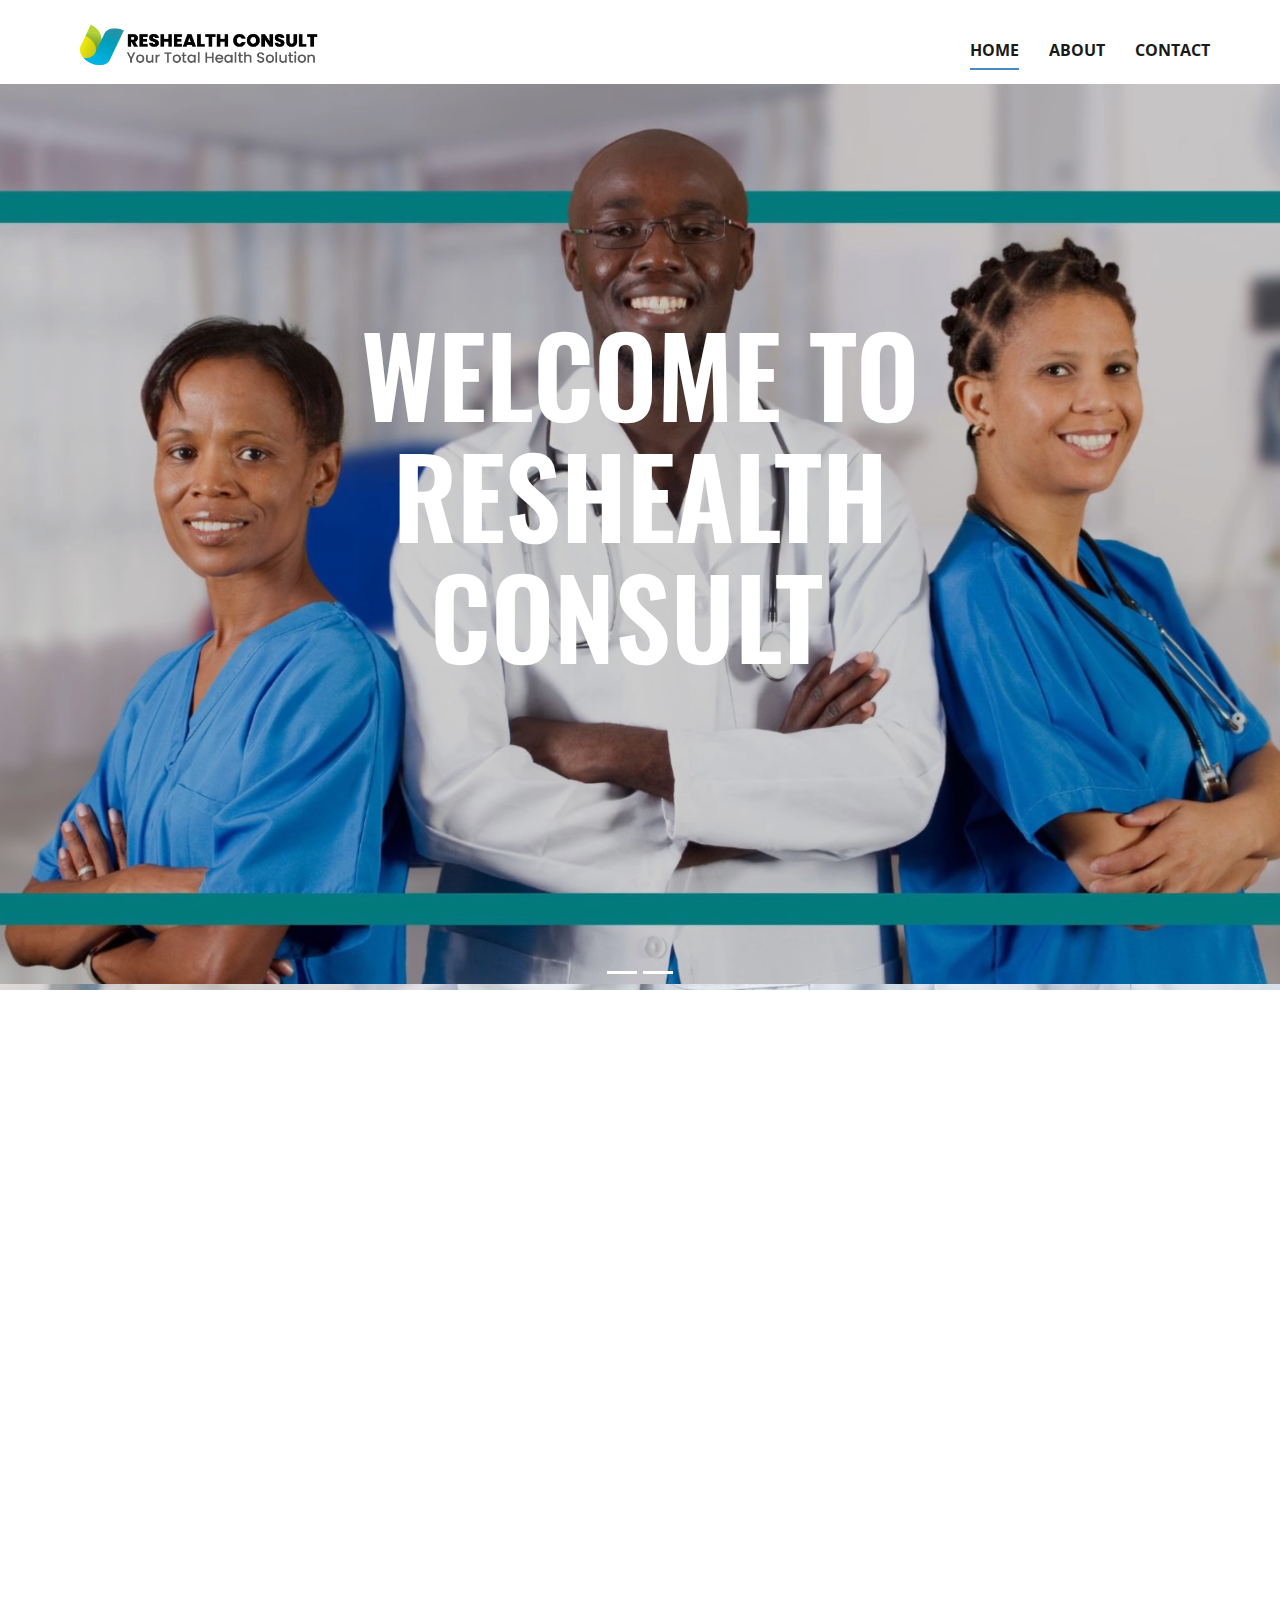
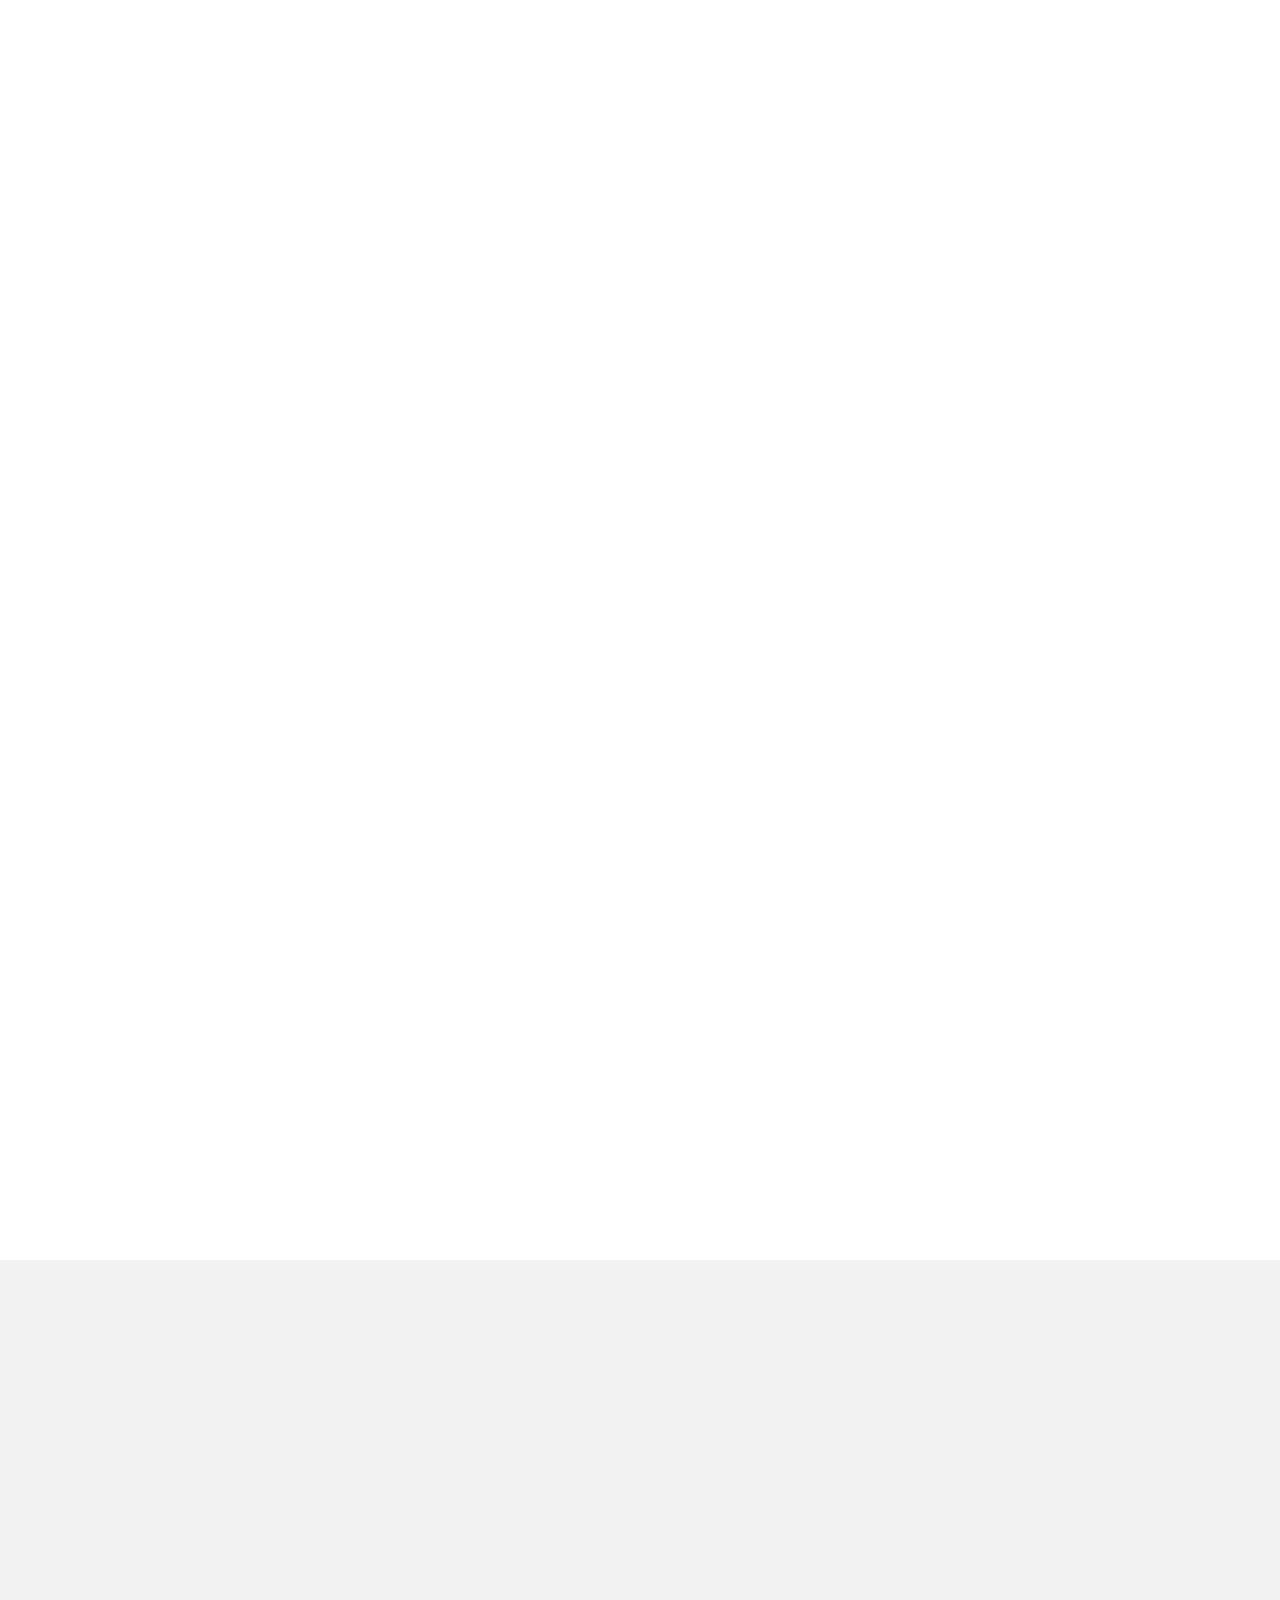
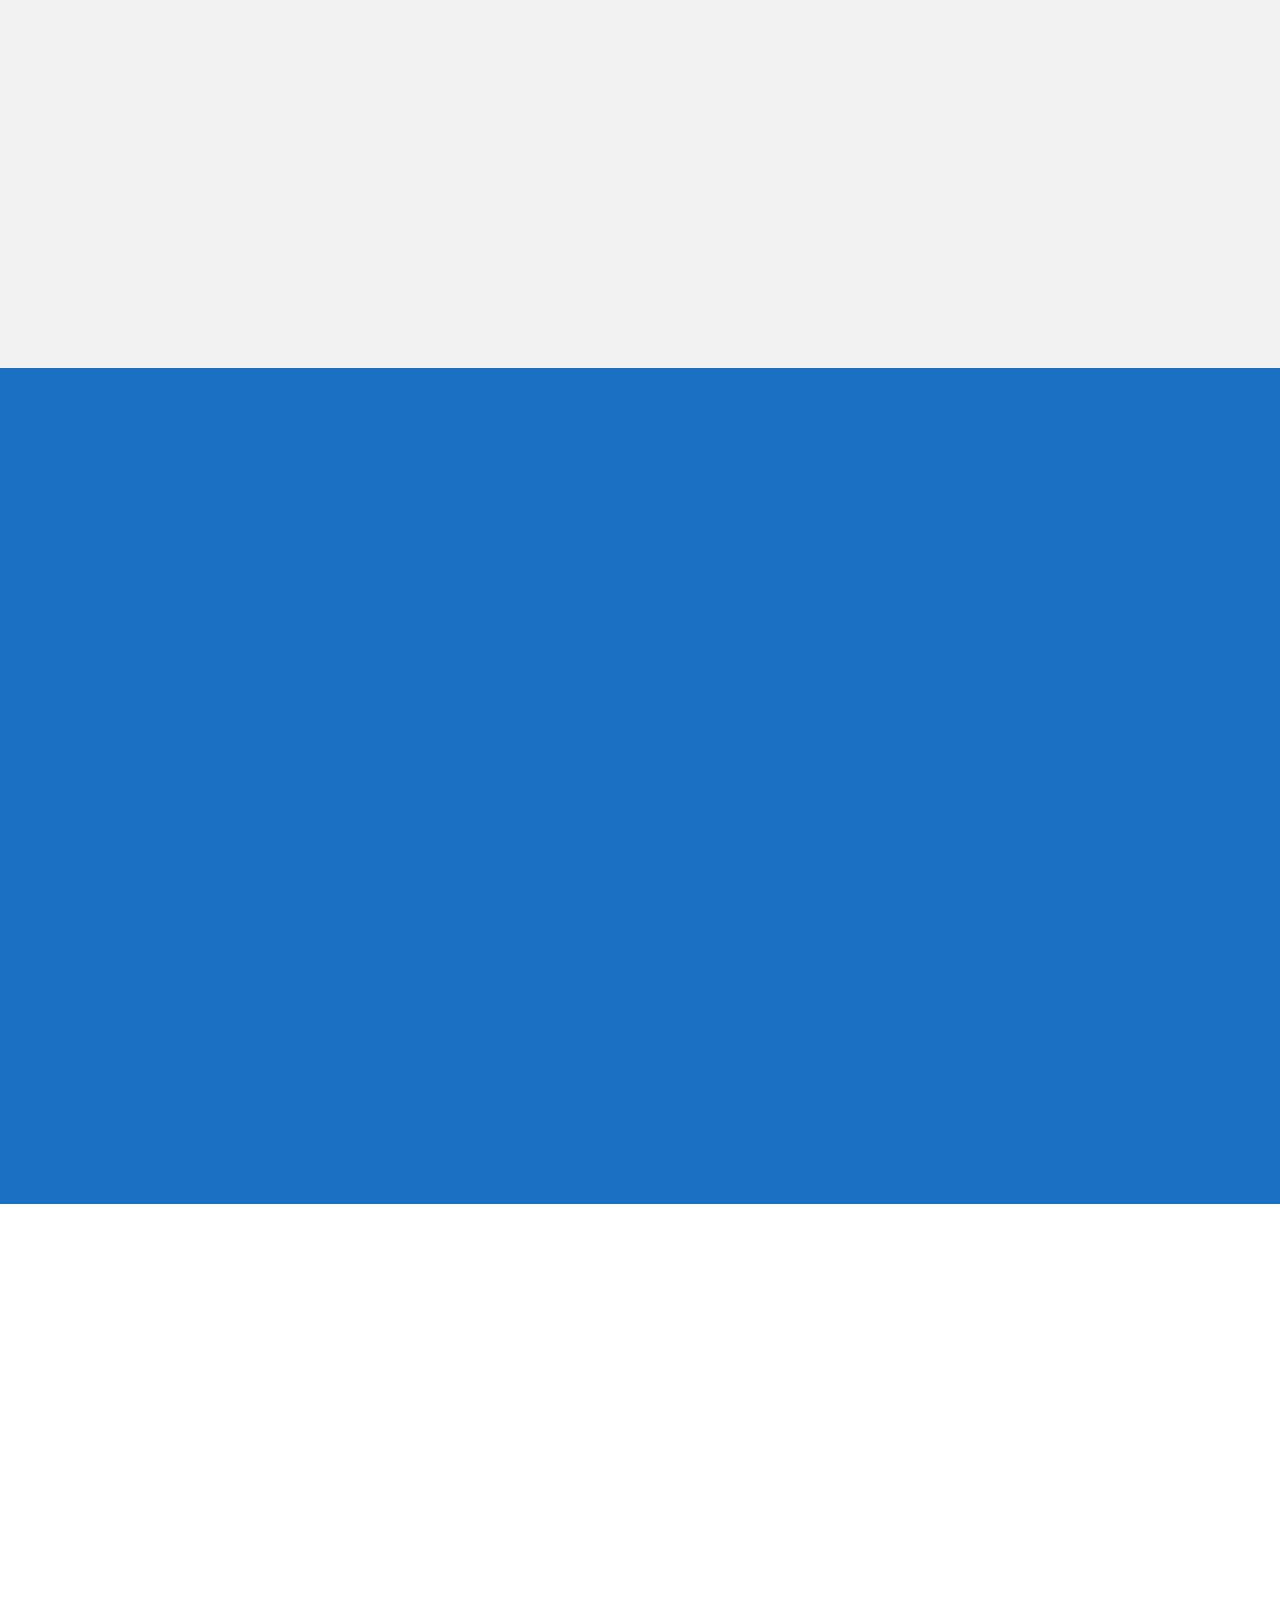
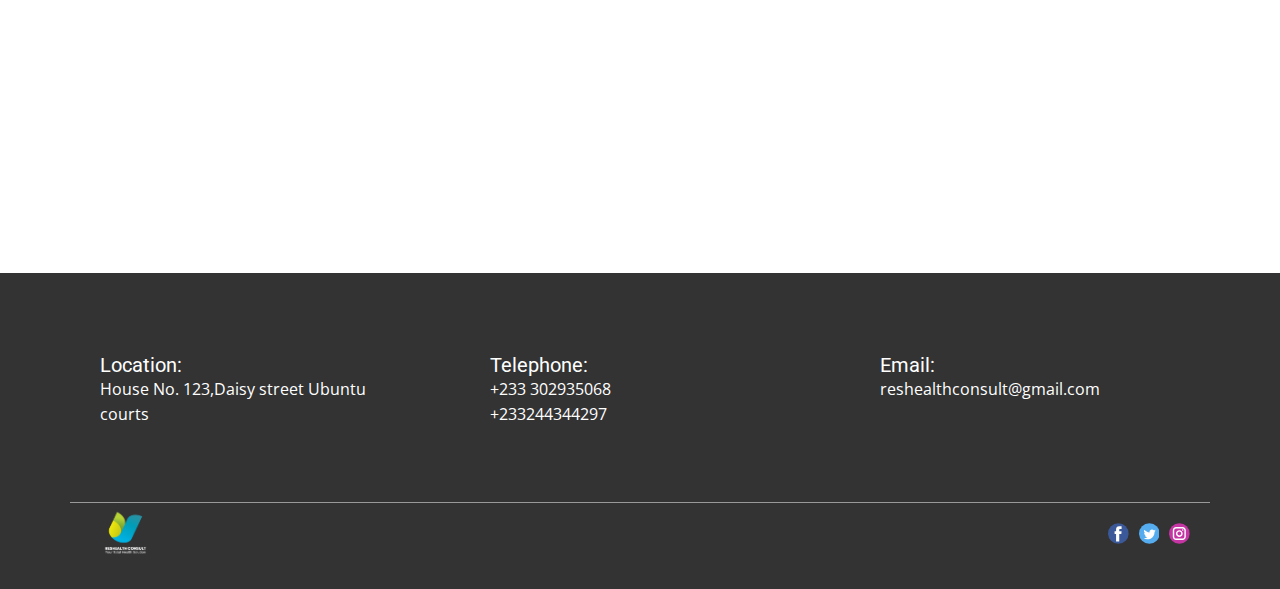
==== index.html @ 2d8e3794 "Firstload" ====
<!DOCTYPE html>
<html style="font-size: 16px;" lang="en"><head>
    <meta name="viewport" content="width=device-width, initial-scale=1.0">
    <meta charset="utf-8">
    <meta name="keywords" content="welcome to reshealth consult, your total health solution, ​Raison d&amp;apos;​être, About Us">
    <meta name="description" content="">
    <title>Home</title>
    <link rel="stylesheet" href="nicepage.css" media="screen">
<link rel="stylesheet" href="Home.css" media="screen">
    <script class="u-script" type="text/javascript" src="jquery.js" defer=""></script>
    <script class="u-script" type="text/javascript" src="nicepage.js" defer=""></script>
    <meta name="generator" content="Nicepage 4.14.1, nicepage.com">
    <link id="u-theme-google-font" rel="stylesheet" href="https://fonts.googleapis.com/css?family=Roboto:100,100i,300,300i,400,400i,500,500i,700,700i,900,900i|Open+Sans:300,300i,400,400i,500,500i,600,600i,700,700i,800,800i">
    <link id="u-page-google-font" rel="stylesheet" href="https://fonts.googleapis.com/css?family=Oswald:200,300,400,500,600,700|Open+Sans:300,300i,400,400i,500,500i,600,600i,700,700i,800,800i|Poppins:100,100i,200,200i,300,300i,400,400i,500,500i,600,600i,700,700i,800,800i,900,900i">
    
    
    
    
    
    
    
    <script type="application/ld+json">{
		"@context": "http://schema.org",
		"@type": "Organization",
		"name": "Site10",
		"logo": "images/ReshealthconsultLogo-07.png",
		"sameAs": [
				"Home.html",
				"Home.html",
				"Home.html"
		]
}</script>
    <meta name="theme-color" content="#478ac9">
    <meta property="og:title" content="Home">
    <meta property="og:description" content="">
    <meta property="og:type" content="website">
  </head>
  <body data-home-page="Home.html" data-home-page-title="Home" class="u-body u-xl-mode" data-lang="en"><header class="u-clearfix u-header u-sticky u-sticky-aec9 u-white u-header" id="sec-15ac"><div class="u-clearfix u-sheet u-sheet-1">
        <a href="Home.html" data-page-id="179966898" class="u-image u-logo u-image-1" title="Home" data-image-width="1773" data-image-height="438">
          <img src="images/ReshealthconsultLogo-07.png" class="u-logo-image u-logo-image-1">
        </a>
        <nav class="u-menu u-menu-one-level u-offcanvas u-menu-1">
          <div class="menu-collapse" style="font-size: 1rem; letter-spacing: 0px; font-weight: 700; text-transform: uppercase;">
            <a class="u-button-style u-custom-active-border-color u-custom-active-color u-custom-border u-custom-border-color u-custom-borders u-custom-hover-border-color u-custom-hover-color u-custom-left-right-menu-spacing u-custom-padding-bottom u-custom-text-active-color u-custom-text-color u-custom-text-decoration u-custom-text-hover-color u-custom-top-bottom-menu-spacing u-nav-link u-text-active-palette-1-base u-text-hover-palette-2-base" href="#">
              <svg class="u-svg-link" viewBox="0 0 24 24"><use xmlns:xlink="http://www.w3.org/1999/xlink" xlink:href="#menu-hamburger"></use></svg>
              <svg class="u-svg-content" version="1.1" id="menu-hamburger" viewBox="0 0 16 16" x="0px" y="0px" xmlns:xlink="http://www.w3.org/1999/xlink" xmlns="http://www.w3.org/2000/svg"><g><rect y="1" width="16" height="2"></rect><rect y="7" width="16" height="2"></rect><rect y="13" width="16" height="2"></rect>
</g></svg>
            </a>
          </div>
          <div class="u-nav-container">
            <ul class="u-nav u-spacing-30 u-unstyled u-nav-1"><li class="u-nav-item"><a class="u-border-2 u-border-active-palette-1-base u-border-hover-palette-1-light-1 u-border-no-left u-border-no-right u-border-no-top u-button-style u-nav-link u-text-active-grey-90 u-text-grey-90 u-text-hover-grey-90" href="Home.html" style="padding: 10px 0px;">Home</a>
</li><li class="u-nav-item"><a class="u-border-2 u-border-active-palette-1-base u-border-hover-palette-1-light-1 u-border-no-left u-border-no-right u-border-no-top u-button-style u-nav-link u-text-active-grey-90 u-text-grey-90 u-text-hover-grey-90" href="About.html" style="padding: 10px 0px;">About</a>
</li><li class="u-nav-item"><a class="u-border-2 u-border-active-palette-1-base u-border-hover-palette-1-light-1 u-border-no-left u-border-no-right u-border-no-top u-button-style u-nav-link u-text-active-grey-90 u-text-grey-90 u-text-hover-grey-90" href="Contact.html" style="padding: 10px 0px;">Contact</a>
</li></ul>
          </div>
          <div class="u-nav-container-collapse">
            <div class="u-black u-container-style u-inner-container-layout u-opacity u-opacity-95 u-sidenav">
              <div class="u-inner-container-layout u-sidenav-overflow">
                <div class="u-menu-close"></div>
                <ul class="u-align-center u-nav u-popupmenu-items u-unstyled u-nav-2"><li class="u-nav-item"><a class="u-button-style u-nav-link" href="Home.html">Home</a>
</li><li class="u-nav-item"><a class="u-button-style u-nav-link" href="About.html">About</a>
</li><li class="u-nav-item"><a class="u-button-style u-nav-link" href="Contact.html">Contact</a>
</li></ul>
              </div>
            </div>
            <div class="u-black u-menu-overlay u-opacity u-opacity-70"></div>
          </div>
        </nav>
      </div></header>
    <section class="u-carousel u-carousel-bottom u-slide u-block-4cb2-1" id="carousel_b4b0" data-interval="3000" data-u-ride="carousel" data-pause="false">
      <ol class="u-absolute-hcenter u-carousel-indicators u-block-4cb2-2">
        <li data-u-target="#carousel_b4b0" data-u-slide-to="0" class="u-active u-white"></li>
        <li data-u-target="#carousel_b4b0" class="u-white" data-u-slide-to="1"></li>
      </ol>
      <div class="u-carousel-inner" role="listbox">
        <div class="u-active u-align-right u-carousel-item u-clearfix u-shading u-uploaded-video u-video u-section-1-1">
          <div class="u-background-video u-expanded" style="filter: brightness(0.8);">
            <div class="embed-responsive">
              <video class="embed-responsive-item" data-autoplay="1" loop="" muted="" autoplay="autoplay" playsinline="">
                <source src="files/Untitleddesign11.mp4" type="video/mp4">
                <p>Your browser does not support HTML5 video.</p>
              </video>
            </div>
          </div>
          <div class="u-clearfix u-sheet u-sheet-1">
            <h1 class="u-align-center u-color-scheme-u10 u-color-style-multicolor-1 u-text u-title u-text-1">welcome to reshealth consult&nbsp;</h1>
          </div>
        </div>
        <div class="u-align-right u-carousel-item u-clearfix u-shading u-uploaded-video u-video u-section-1-2">
          <div class="u-background-video u-expanded" style="filter: brightness(0.8);">
            <div class="embed-responsive">
              <video class="embed-responsive-item" data-autoplay="1" loop="" muted="" autoplay="autoplay" playsinline="">
                <source src="files/Untitleddesign10.mp4" type="video/mp4">
                <p>Your browser does not support HTML5 video.</p>
              </video>
            </div>
          </div>
          <div class="u-clearfix u-sheet u-sheet-1">
            <h1 class="u-align-center u-color-scheme-u10 u-color-style-multicolor-1 u-text u-title u-text-1">your total health solution</h1>
          </div>
        </div>
      </div>
      <a class="u-absolute-vcenter u-carousel-control u-carousel-control-prev u-hidden u-text-body-alt-color u-block-4cb2-3" href="#carousel_b4b0" role="button" data-u-slide="prev">
        <span aria-hidden="true">
          <svg viewBox="0 0 477.175 477.175"><path d="M145.188,238.575l215.5-215.5c5.3-5.3,5.3-13.8,0-19.1s-13.8-5.3-19.1,0l-225.1,225.1c-5.3,5.3-5.3,13.8,0,19.1l225.1,225
                    c2.6,2.6,6.1,4,9.5,4s6.9-1.3,9.5-4c5.3-5.3,5.3-13.8,0-19.1L145.188,238.575z"></path></svg>
        </span>
        <span class="sr-only">Previous</span>
      </a>
      <a class="u-absolute-vcenter u-carousel-control u-carousel-control-next u-hidden u-text-body-alt-color u-block-4cb2-4" href="#carousel_b4b0" role="button" data-u-slide="next">
        <span aria-hidden="true">
          <svg viewBox="0 0 477.175 477.175"><path d="M360.731,229.075l-225.1-225.1c-5.3-5.3-13.8-5.3-19.1,0s-5.3,13.8,0,19.1l215.5,215.5l-215.5,215.5
                    c-5.3,5.3-5.3,13.8,0,19.1c2.6,2.6,6.1,4,9.5,4c3.4,0,6.9-1.3,9.5-4l225.1-225.1C365.931,242.875,365.931,234.275,360.731,229.075z"></path></svg>
        </span>
        <span class="sr-only">Next</span>
      </a>
    </section>
    <section class="skrollable u-clearfix u-image u-parallax u-section-2" id="carousel_5f4a" data-image-width="1920" data-image-height="1080">
      <div class="u-clearfix u-sheet u-sheet-1">
        <div class="u-container-style u-group u-shape-rectangle u-white u-group-1" data-animation-name="customAnimationIn" data-animation-duration="1000">
          <div class="u-container-layout u-container-layout-1">
            <h2 class="u-align-left u-custom-font u-text u-text-custom-color-2 u-text-1" data-animation-name="customAnimationIn" data-animation-duration="1000">
              <span style="font-size: 3rem;">
                <span style="font-size: 3rem;">Raison d'<u></u>
                </span>
              </span>
              <span style="font-size: 3rem;">
                <a href="https://www.google.com/url?sa=t&amp;rct=j&amp;q=&amp;esrc=s&amp;source=web&amp;cd=&amp;ved=2ahUKEwiGm5-cxPr4AhU7_rsIHYk8CKgQFnoECAUQAQ&amp;url=https%3A%2F%2Fwww.the-conjugation.com%2Ffrench%2Fverb%2Fetre.php&amp;usg=AOvVaw2PIveRTk52gOVopDPskAxV" class="u-active-none u-border-none u-btn u-button-style u-hover-none u-none u-text-palette-1-base u-btn-1"></a>être
              </span>
            </h2>
            <p class="u-align-justify u-custom-font u-text u-text-2" data-animation-name="customAnimationIn" data-animation-duration="1000" data-animation-delay="500"> Most
companies often face challenges understanding the market and accessing
opportunities in Africa especially in the areas of culture, local laws,
regulatory policies, and politics among others. We understand your language and
we understand Africa.&nbsp;</p>
          </div>
        </div>
      </div>
    </section>
    <section class="u-clearfix u-white u-section-3" id="carousel_2388">
      <img class="u-expanded-width u-image u-image-default u-image-1" src="images/29.jpg" alt="" data-image-width="1920" data-image-height="1080" data-animation-name="customAnimationIn" data-animation-duration="1000" data-animation-delay="250">
      <h2 class="u-custom-font u-text u-text-custom-color-2 u-text-default u-text-1" data-animation-name="customAnimationIn" data-animation-duration="1000">About Us</h2>
      <div class="u-clearfix u-gutter-20 u-layout-wrap u-layout-wrap-1">
        <div class="u-layout">
          <div class="u-layout-row">
            <div class="u-align-justify u-container-style u-layout-cell u-size-30 u-layout-cell-1">
              <div class="u-container-layout u-container-layout-1">
                <p class="u-custom-font u-text u-text-default u-text-2" data-animation-name="customAnimationIn" data-animation-duration="1000"> The
founding members of ResHealth Consult bring with them a cumulative experience of
more than 30 years of working with multinational pharmaceutical and diagnostics
companies. The formation of the company was inspired by the increasing
opportunities in the healthcare sector in Africa, as evidenced by:</p>
              </div>
            </div>
            <div class="u-align-justify u-container-style u-layout-cell u-size-30 u-layout-cell-2">
              <div class="u-container-layout u-container-layout-2">
                <ul class="u-custom-font u-text u-text-default u-text-3" data-animation-name="customAnimationIn" data-animation-duration="1000" data-animation-delay="250">
                  <li>The rapidly
increasing population and disease burden.</li>
                  <li><!--[endif]-->The increasing
political commitment to improve access to healthcare.</li>
                  <li><!--[endif]-->The increasing
focus and commitment to doing business in a compliant way.</li>
                  <li><!--[endif]-->The major need
for improved Quality Assurance in the healthcare services value chain.</li>
                  <li><!--[endif]-->The increasing
middle class population
At
ResHealth</li>
                  <li><!--[endif]-->We have the
experience of working as marketing representatives, Country Managers and People
Managers.</li>
                  <li><!--[endif]-->We have
knowledge and understanding of the Healthcare market in Africa.</li>
                  <li><!--[endif]-->We have access
to major stakeholders and decision makers.</li>
                  <li><!--[endif]-->We understand
what you need to deliver a compliant and sustainable business.</li>
                </ul>
              </div>
            </div>
          </div>
        </div>
      </div>
    </section>
    <section class="u-clearfix u-grey-5 u-section-4" id="sec-29f4">
      <div class="u-clearfix u-sheet u-sheet-1">
        <div class="u-clearfix u-expanded-width u-layout-wrap u-layout-wrap-1">
          <div class="u-layout">
            <div class="u-layout-row">
              <div class="u-container-style u-layout-cell u-left-cell u-size-25 u-layout-cell-1">
                <div class="u-container-layout u-container-layout-1">
                  <h2 class="u-custom-font u-text u-text-palette-1-dark-1 u-text-1" data-animation-name="customAnimationIn" data-animation-duration="1000" data-animation-delay="750">
                    <span class="u-text-custom-color-2"><b>OUR COVERAGE</b>
                    </span>
                  </h2>
                  <p class="u-custom-font u-text u-text-2" data-animation-name="customAnimationIn" data-animation-duration="1000"> ResHealth has operations in:<br>1- Ghana<br>2- Nigeria<br>3- French
West Africa<br>with a vision to expand across Africa.
                  </p>
                </div>
              </div>
              <div class="u-container-style u-layout-cell u-right-cell u-size-35 u-layout-cell-2">
                <div class="u-container-layout u-container-layout-2">
                  <img src="images/MapChart_Map2.png" alt="" class="u-image u-image-contain u-image-default u-image-1" data-image-width="4800" data-image-height="4513" data-animation-name="customAnimationIn" data-animation-duration="1500" data-animation-delay="1500">
                  <img src="images/Africa-01.png" alt="" class="u-image u-image-contain u-image-default u-image-2" data-image-width="953" data-image-height="2481" data-animation-name="customAnimationIn" data-animation-duration="1000" data-animation-delay="750">
                </div>
              </div>
            </div>
          </div>
        </div>
      </div>
    </section>
    <section class="u-align-center u-clearfix u-custom-color-2 u-section-5" id="carousel_f160">
      <img class="u-expanded-width u-image u-image-default u-image-1" src="images/27.jpg" alt="" data-image-width="1920" data-image-height="1080" data-animation-name="customAnimationIn" data-animation-duration="1750" data-animation-direction="Right" data-animation-delay="500">
      <div class="u-list u-list-1">
        <div class="u-repeater u-repeater-1">
          <div class="u-container-style u-list-item u-opacity u-opacity-75 u-repeater-item u-white u-list-item-1" data-animation-name="flipIn" data-animation-duration="1000" data-animation-direction="X">
            <div class="u-container-layout u-similar-container u-valign-bottom-xl u-container-layout-1"><span class="u-custom-color-2 u-file-icon u-icon u-icon-circle u-text-white u-icon-1" data-animation-name="customAnimationIn" data-animation-duration="1500" data-animation-delay="500"><img src="images/4549449.png" alt=""></span>
              <div class="u-align-left-lg u-align-left-md u-align-left-sm u-align-left-xs u-container-style u-group u-group-1">
                <div class="u-container-layout u-valign-top u-container-layout-2">
                  <h4 class="u-custom-font u-text u-text-1"> Vision Statement<b></b>
                  </h4>
                  <ul class="u-text u-text-grey-90 u-text-2">
                    <li>Helping all people live a longer and healthy lives <i></i>
                    </li>
                  </ul><span class="u-icon u-icon-circle u-text-palette-3-base u-icon-2"><svg class="u-svg-link" preserveAspectRatio="xMidYMin slice" viewBox="0 0 268.832 268.832" style=""><use xmlns:xlink="http://www.w3.org/1999/xlink" xlink:href="#svg-bbb1"></use></svg><svg class="u-svg-content" viewBox="0 0 268.832 268.832" x="0px" y="0px" id="svg-bbb1" style="enable-background:new 0 0 268.832 268.832;"><g><path d="M265.171,125.577l-80-80c-4.881-4.881-12.797-4.881-17.678,0c-4.882,4.882-4.882,12.796,0,17.678l58.661,58.661H12.5   c-6.903,0-12.5,5.597-12.5,12.5c0,6.902,5.597,12.5,12.5,12.5h213.654l-58.659,58.661c-4.882,4.882-4.882,12.796,0,17.678   c2.44,2.439,5.64,3.661,8.839,3.661s6.398-1.222,8.839-3.661l79.998-80C270.053,138.373,270.053,130.459,265.171,125.577z"></path>
</g></svg></span>
                </div>
              </div>
            </div>
          </div>
          <div class="u-container-style u-list-item u-opacity u-opacity-75 u-repeater-item u-white u-list-item-2" data-animation-name="flipIn" data-animation-duration="1000" data-animation-direction="X">
            <div class="u-container-layout u-similar-container u-valign-bottom-xl u-container-layout-3"><span class="u-custom-color-2 u-file-icon u-icon u-icon-circle u-text-white u-icon-3" data-animation-name="customAnimationIn" data-animation-duration="1500" data-animation-delay="500"><img src="images/4406393.png" alt=""></span>
              <div class="u-align-left-lg u-align-left-md u-align-left-sm u-align-left-xs u-container-style u-group u-video-cover u-group-2">
                <div class="u-container-layout u-valign-top u-container-layout-4">
                  <h4 class="u-custom-font u-text u-text-default u-text-3"> Mission Statement</h4>
                  <ul class="u-text u-text-default u-text-grey-90 u-text-4">
                    <li><i>We work to build partnerships to deliver compliant
world-class healthcare solutions<span style="font-style: normal;"></span></i>
                    </li>
                  </ul><span class="u-icon u-icon-circle u-text-palette-3-base u-icon-4"><svg class="u-svg-link" preserveAspectRatio="xMidYMin slice" viewBox="0 0 268.832 268.832" style=""><use xmlns:xlink="http://www.w3.org/1999/xlink" xlink:href="#svg-44f1"></use></svg><svg class="u-svg-content" viewBox="0 0 268.832 268.832" x="0px" y="0px" id="svg-44f1" style="enable-background:new 0 0 268.832 268.832;"><g><path d="M265.171,125.577l-80-80c-4.881-4.881-12.797-4.881-17.678,0c-4.882,4.882-4.882,12.796,0,17.678l58.661,58.661H12.5   c-6.903,0-12.5,5.597-12.5,12.5c0,6.902,5.597,12.5,12.5,12.5h213.654l-58.659,58.661c-4.882,4.882-4.882,12.796,0,17.678   c2.44,2.439,5.64,3.661,8.839,3.661s6.398-1.222,8.839-3.661l79.998-80C270.053,138.373,270.053,130.459,265.171,125.577z"></path>
</g></svg></span>
                </div>
              </div>
            </div>
          </div>
          <div class="u-container-style u-list-item u-opacity u-opacity-75 u-repeater-item u-white u-list-item-3" data-animation-name="flipIn" data-animation-duration="1000" data-animation-direction="X">
            <div class="u-container-layout u-similar-container u-valign-bottom-xl u-container-layout-5"><span class="u-custom-color-2 u-file-icon u-icon u-icon-circle u-text-white u-icon-5" data-animation-name="customAnimationIn" data-animation-duration="1500" data-animation-delay="500"><img src="images/1720441.png" alt=""></span>
              <div class="u-align-left-lg u-align-left-md u-align-left-sm u-align-left-xs u-container-style u-group u-video-cover u-group-3">
                <div class="u-container-layout u-valign-top u-container-layout-6">
                  <h4 class="u-custom-font u-text u-text-default u-text-5">Core Values</h4>
                  <ul class="u-text u-text-default u-text-grey-90 u-text-6">
                    <li> Patient centric&nbsp;</li>
                    <li><!--[endif]-->Integrity&nbsp;</li>
                    <li><!--[endif]-->Excellence
Passion</li>
                  </ul><span class="u-icon u-icon-circle u-text-palette-3-base u-icon-6"><svg class="u-svg-link" preserveAspectRatio="xMidYMin slice" viewBox="0 0 268.832 268.832" style=""><use xmlns:xlink="http://www.w3.org/1999/xlink" xlink:href="#svg-af36"></use></svg><svg class="u-svg-content" viewBox="0 0 268.832 268.832" x="0px" y="0px" id="svg-af36" style="enable-background:new 0 0 268.832 268.832;"><g><path d="M265.171,125.577l-80-80c-4.881-4.881-12.797-4.881-17.678,0c-4.882,4.882-4.882,12.796,0,17.678l58.661,58.661H12.5   c-6.903,0-12.5,5.597-12.5,12.5c0,6.902,5.597,12.5,12.5,12.5h213.654l-58.659,58.661c-4.882,4.882-4.882,12.796,0,17.678   c2.44,2.439,5.64,3.661,8.839,3.661s6.398-1.222,8.839-3.661l79.998-80C270.053,138.373,270.053,130.459,265.171,125.577z"></path>
</g></svg></span>
                </div>
              </div>
            </div>
          </div>
        </div>
      </div>
      <h1 class="u-align-center u-custom-font u-text u-text-default u-title u-text-7" data-animation-name="pulse" data-animation-duration="1000" data-animation-direction=""><b>OUR
PURPOSE</b>
      </h1>
    </section>
    <section class="u-align-center u-clearfix u-section-6" id="sec-6058">
      <div class="u-clearfix u-sheet u-valign-middle u-sheet-1">
        <div class="u-clearfix u-expanded-width u-layout-wrap u-layout-wrap-1">
          <div class="u-gutter-0 u-layout">
            <div class="u-layout-row">
              <div class="u-align-left u-container-style u-layout-cell u-left-cell u-size-30 u-layout-cell-1" data-animation-name="bounceIn" data-animation-duration="1000" data-animation-direction="" data-animation-delay="250">
                <div class="u-container-layout u-container-layout-1">
                  <h2 class="u-text u-text-grey-70 u-text-1">Contact us</h2>
                  <p class="u-text u-text-grey-50 u-text-2"> Location: House No. 123,Daisy street Ubuntu courts<br>
                    <br>Tel: +233 302935068<br>&nbsp; &nbsp; &nbsp; &nbsp; +233244344297&nbsp;<br>
                    <br>We are opened from Monday to Saturday<br>Mon – Fri: 9:00 am – 8:00 pm,<br>Sat – Sun: 9:00 am – 10 pm<br>
                    <br>
                    <a href="#" target="_blank"></a>Email: reshealthconsult@gmail.com
                  </p>
                  <div class="u-social-icons u-spacing-20 u-social-icons-1">
                    <a class="u-social-url" target="_blank" href="Home.html" title="Home"><span class="u-icon u-icon-circle u-social-facebook u-social-icon u-text-custom-color-2 u-icon-1">
                    <svg class="u-svg-link" preserveAspectRatio="xMidYMin slice" viewBox="0 0 112 112" style=""><use xmlns:xlink="http://www.w3.org/1999/xlink" xlink:href="#svg-50ee"></use></svg>
                    <svg xmlns="http://www.w3.org/2000/svg" xmlns:xlink="http://www.w3.org/1999/xlink" version="1.1" xml:space="preserve" class="u-svg-content" viewBox="0 0 112 112" x="0px" y="0px" id="svg-50ee"><path d="M75.5,28.8H65.4c-1.5,0-4,0.9-4,4.3v9.4h13.9l-1.5,15.8H61.4v45.1H42.8V58.3h-8.8V42.4h8.8V32.2 c0-7.4,3.4-18.8,18.8-18.8h13.8v15.4H75.5z"></path></svg>
                  </span>
                    </a>
                    <a class="u-social-url" target="_blank" href="Home.html" title="Home"><span class="u-icon u-icon-circle u-social-icon u-social-twitter u-text-custom-color-2 u-icon-2">
                    <svg class="u-svg-link" preserveAspectRatio="xMidYMin slice" viewBox="0 0 112 112" style=""><use xmlns:xlink="http://www.w3.org/1999/xlink" xlink:href="#svg-d346"></use></svg>
                    <svg xmlns="http://www.w3.org/2000/svg" xmlns:xlink="http://www.w3.org/1999/xlink" version="1.1" xml:space="preserve" class="u-svg-content" viewBox="0 0 112 112" x="0px" y="0px" id="svg-d346"><path d="M92.2,38.2c0,0.8,0,1.6,0,2.3c0,24.3-18.6,52.4-52.6,52.4c-10.6,0.1-20.2-2.9-28.5-8.2 c1.4,0.2,2.9,0.2,4.4,0.2c8.7,0,16.7-2.9,23-7.9c-8.1-0.2-14.9-5.5-17.3-12.8c1.1,0.2,2.4,0.2,3.4,0.2c1.6,0,3.3-0.2,4.8-0.7 c-8.4-1.6-14.9-9.2-14.9-18c0-0.2,0-0.2,0-0.2c2.5,1.4,5.4,2.2,8.4,2.3c-5-3.3-8.3-8.9-8.3-15.4c0-3.4,1-6.5,2.5-9.2 c9.1,11.1,22.7,18.5,38,19.2c-0.2-1.4-0.4-2.8-0.4-4.3c0.1-10,8.3-18.2,18.5-18.2c5.4,0,10.1,2.2,13.5,5.7c4.3-0.8,8.1-2.3,11.7-4.5 c-1.4,4.3-4.3,7.9-8.1,10.1c3.7-0.4,7.3-1.4,10.6-2.9C98.9,32.3,95.7,35.5,92.2,38.2z"></path></svg>
                  </span>
                    </a>
                    <a class="u-social-url" target="_blank" href="Home.html" title="Home"><span class="u-icon u-icon-circle u-social-icon u-social-instagram u-text-custom-color-2 u-icon-3">
                    <svg class="u-svg-link" preserveAspectRatio="xMidYMin slice" viewBox="0 0 112 112" style=""><use xmlns:xlink="http://www.w3.org/1999/xlink" xlink:href="#svg-dd2a"></use></svg>
                    <svg xmlns="http://www.w3.org/2000/svg" xmlns:xlink="http://www.w3.org/1999/xlink" version="1.1" xml:space="preserve" class="u-svg-content" viewBox="0 0 112 112" x="0px" y="0px" id="svg-dd2a"><path d="M55.9,32.9c-12.8,0-23.2,10.4-23.2,23.2s10.4,23.2,23.2,23.2s23.2-10.4,23.2-23.2S68.7,32.9,55.9,32.9z M55.9,69.4c-7.4,0-13.3-6-13.3-13.3c-0.1-7.4,6-13.3,13.3-13.3s13.3,6,13.3,13.3C69.3,63.5,63.3,69.4,55.9,69.4z"></path><path d="M79.7,26.8c-3,0-5.4,2.5-5.4,5.4s2.5,5.4,5.4,5.4c3,0,5.4-2.5,5.4-5.4S82.7,26.8,79.7,26.8z"></path><path d="M78.2,11H33.5C21,11,10.8,21.3,10.8,33.7v44.7c0,12.6,10.2,22.8,22.7,22.8h44.7c12.6,0,22.7-10.2,22.7-22.7 V33.7C100.8,21.1,90.6,11,78.2,11z M91,78.4c0,7.1-5.8,12.8-12.8,12.8H33.5c-7.1,0-12.8-5.8-12.8-12.8V33.7 c0-7.1,5.8-12.8,12.8-12.8h44.7c7.1,0,12.8,5.8,12.8,12.8V78.4z"></path></svg>
                  </span>
                    </a>
                  </div>
                </div>
              </div>
              <div class="u-align-left u-container-style u-layout-cell u-right-cell u-size-30 u-layout-cell-2" data-animation-name="customAnimationIn" data-animation-duration="1000" data-animation-direction="" data-animation-delay="500">
                <div class="u-container-layout u-valign-middle u-container-layout-2">
                  <div class="u-form u-form-1">
                    <form action="scripts/form-6058.php" method="POST" class="u-clearfix u-form-spacing-24 u-form-vertical u-inner-form" style="padding: 24px;" source="customphp" name="form">
                      <div class="u-form-group u-form-name u-label-none">
                        <label for="name-3b9a" class="u-label">Name</label>
                        <input type="text" placeholder="Enter your Name" id="name-3b9a" name="name" class="u-border-2 u-border-black u-border-no-left u-border-no-right u-border-no-top u-input u-input-rectangle u-input-1" required="">
                      </div>
                      <div class="u-form-email u-form-group u-label-none">
                        <label for="email-3b9a" class="u-label">Email</label>
                        <input type="email" placeholder="Enter a valid email address" id="email-3b9a" name="email" class="u-border-2 u-border-black u-border-no-left u-border-no-right u-border-no-top u-input u-input-rectangle u-input-2" required="">
                      </div>
                      <div class="u-form-group u-form-message u-label-none">
                        <label for="message-3b9a" class="u-label">Message</label>
                        <textarea placeholder="Enter your message" rows="4" cols="50" id="message-3b9a" name="message" class="u-border-2 u-border-black u-border-no-left u-border-no-right u-border-no-top u-input u-input-rectangle u-input-3" required=""></textarea>
                      </div>
                      <div class="u-align-left u-form-group u-form-submit">
                        <a href="#" class="u-border-2 u-border-grey-dark-1 u-btn u-btn-rectangle u-btn-submit u-button-style u-none u-btn-1">Submit</a>
                        <input type="submit" value="submit" class="u-form-control-hidden">
                      </div>
                      <div class="u-form-send-message u-form-send-success"> Thank you! Your message has been sent. </div>
                      <div class="u-form-send-error u-form-send-message"> Unable to send your message. Please fix errors then try again. </div>
                      <input type="hidden" value="" name="recaptchaResponse">
                    </form>
                  </div>
                </div>
              </div>
            </div>
          </div>
        </div>
      </div>
    </section>
    
    
    <footer class="u-clearfix u-footer u-grey-80" id="sec-5fe0"><div class="u-clearfix u-sheet u-sheet-1">
        <div class="u-clearfix u-expanded-width u-gutter-30 u-layout-wrap u-layout-wrap-1">
          <div class="u-gutter-0 u-layout">
            <div class="u-layout-row">
              <div class="u-align-left u-container-style u-layout-cell u-left-cell u-size-20 u-size-20-md u-layout-cell-1">
                <div class="u-container-layout u-container-layout-1"><!--position-->
                  <div data-position="" class="u-position"><!--block-->
                    <div class="u-block">
                      <div class="u-block-container u-clearfix"><!--block_header-->
                        <h5 class="u-block-header u-text"><!--block_header_content--> Location:<!--/block_header_content--></h5><!--/block_header--><!--block_content-->
                        <div class="u-block-content u-text"><!--block_content_content--> House No. 123,Daisy street Ubuntu courts <!--/block_content_content--></div><!--/block_content-->
                      </div>
                    </div><!--/block-->
                  </div><!--/position-->
                </div>
              </div>
              <div class="u-align-left u-container-style u-layout-cell u-size-20 u-size-20-md u-layout-cell-2">
                <div class="u-container-layout u-valign-middle u-container-layout-2"><!--position-->
                  <div data-position="" class="u-position u-position-2"><!--block-->
                    <div class="u-block">
                      <div class="u-block-container u-clearfix"><!--block_header-->
                        <h5 class="u-block-header u-text"><!--block_header_content--> Telephone:<!--/block_header_content--></h5><!--/block_header--><!--block_content-->
                        <div class="u-block-content u-text"><!--block_content_content--> +233 302935068<br>+233244344297<!--/block_content_content-->
                        </div><!--/block_content-->
                      </div>
                    </div><!--/block-->
                  </div><!--/position-->
                </div>
              </div>
              <div class="u-align-left u-container-style u-layout-cell u-right-cell u-size-20 u-size-20-md u-layout-cell-3">
                <div class="u-container-layout u-container-layout-3"><!--position-->
                  <div data-position="" class="u-position"><!--block-->
                    <div class="u-block">
                      <div class="u-block-container u-clearfix"><!--block_header-->
                        <h5 class="u-block-header u-text"><!--block_header_content--> Email:<!--/block_header_content--></h5><!--/block_header--><!--block_content-->
                        <div class="u-block-content u-text"><!--block_content_content--> reshealthconsult@gmail.com <!--/block_content_content--></div><!--/block_content-->
                      </div>
                    </div><!--/block-->
                  </div><!--/position-->
                </div>
              </div>
            </div>
          </div>
        </div>
        <div class="u-border-1 u-border-white u-expanded-width u-line u-line-horizontal u-opacity u-opacity-50 u-line-1"></div>
        <div class="u-social-icons u-spacing-10 u-social-icons-1">
          <a class="u-social-url" title="facebook" target="_blank" href="Home.html"><span class="u-icon u-social-facebook u-social-icon u-icon-1"><svg class="u-svg-link" preserveAspectRatio="xMidYMin slice" viewBox="0 0 112 112" style=""><use xmlns:xlink="http://www.w3.org/1999/xlink" xlink:href="#svg-2810"></use></svg><svg class="u-svg-content" viewBox="0 0 112 112" x="0" y="0" id="svg-2810"><circle fill="currentColor" cx="56.1" cy="56.1" r="55"></circle><path fill="#FFFFFF" d="M73.5,31.6h-9.1c-1.4,0-3.6,0.8-3.6,3.9v8.5h12.6L72,58.3H60.8v40.8H43.9V58.3h-8V43.9h8v-9.2
            c0-6.7,3.1-17,17-17h12.5v13.9H73.5z"></path></svg></span>
          </a>
          <a class="u-social-url" title="twitter" target="_blank" href="Home.html"><span class="u-icon u-social-icon u-social-twitter u-icon-2"><svg class="u-svg-link" preserveAspectRatio="xMidYMin slice" viewBox="0 0 112 112" style=""><use xmlns:xlink="http://www.w3.org/1999/xlink" xlink:href="#svg-898c"></use></svg><svg class="u-svg-content" viewBox="0 0 112 112" x="0" y="0" id="svg-898c"><circle fill="currentColor" class="st0" cx="56.1" cy="56.1" r="55"></circle><path fill="#FFFFFF" d="M83.8,47.3c0,0.6,0,1.2,0,1.7c0,17.7-13.5,38.2-38.2,38.2C38,87.2,31,85,25,81.2c1,0.1,2.1,0.2,3.2,0.2
            c6.3,0,12.1-2.1,16.7-5.7c-5.9-0.1-10.8-4-12.5-9.3c0.8,0.2,1.7,0.2,2.5,0.2c1.2,0,2.4-0.2,3.5-0.5c-6.1-1.2-10.8-6.7-10.8-13.1
            c0-0.1,0-0.1,0-0.2c1.8,1,3.9,1.6,6.1,1.7c-3.6-2.4-6-6.5-6-11.2c0-2.5,0.7-4.8,1.8-6.7c6.6,8.1,16.5,13.5,27.6,14
            c-0.2-1-0.3-2-0.3-3.1c0-7.4,6-13.4,13.4-13.4c3.9,0,7.3,1.6,9.8,4.2c3.1-0.6,5.9-1.7,8.5-3.3c-1,3.1-3.1,5.8-5.9,7.4
            c2.7-0.3,5.3-1,7.7-2.1C88.7,43,86.4,45.4,83.8,47.3z"></path></svg></span>
          </a>
          <a class="u-social-url" title="instagram" target="_blank" href="Home.html"><span class="u-icon u-social-icon u-social-instagram u-icon-3"><svg class="u-svg-link" preserveAspectRatio="xMidYMin slice" viewBox="0 0 112 112" style=""><use xmlns:xlink="http://www.w3.org/1999/xlink" xlink:href="#svg-3cd5"></use></svg><svg class="u-svg-content" viewBox="0 0 112 112" x="0" y="0" id="svg-3cd5"><circle fill="currentColor" cx="56.1" cy="56.1" r="55"></circle><path fill="#FFFFFF" d="M55.9,38.2c-9.9,0-17.9,8-17.9,17.9C38,66,46,74,55.9,74c9.9,0,17.9-8,17.9-17.9C73.8,46.2,65.8,38.2,55.9,38.2
            z M55.9,66.4c-5.7,0-10.3-4.6-10.3-10.3c-0.1-5.7,4.6-10.3,10.3-10.3c5.7,0,10.3,4.6,10.3,10.3C66.2,61.8,61.6,66.4,55.9,66.4z"></path><path fill="#FFFFFF" d="M74.3,33.5c-2.3,0-4.2,1.9-4.2,4.2s1.9,4.2,4.2,4.2s4.2-1.9,4.2-4.2S76.6,33.5,74.3,33.5z"></path><path fill="#FFFFFF" d="M73.1,21.3H38.6c-9.7,0-17.5,7.9-17.5,17.5v34.5c0,9.7,7.9,17.6,17.5,17.6h34.5c9.7,0,17.5-7.9,17.5-17.5V38.8
            C90.6,29.1,82.7,21.3,73.1,21.3z M83,73.3c0,5.5-4.5,9.9-9.9,9.9H38.6c-5.5,0-9.9-4.5-9.9-9.9V38.8c0-5.5,4.5-9.9,9.9-9.9h34.5
            c5.5,0,9.9,4.5,9.9,9.9V73.3z"></path></svg></span>
          </a>
        </div>
        <a href="Home.html" data-page-id="179966898" class="u-image u-logo u-image-1" data-image-width="1773" data-image-height="1772" title="Home">
          <img src="images/ReshealthconsultLogo-08.png" class="u-logo-image u-logo-image-1">
        </a>
      </div></footer>
  
</body></html>
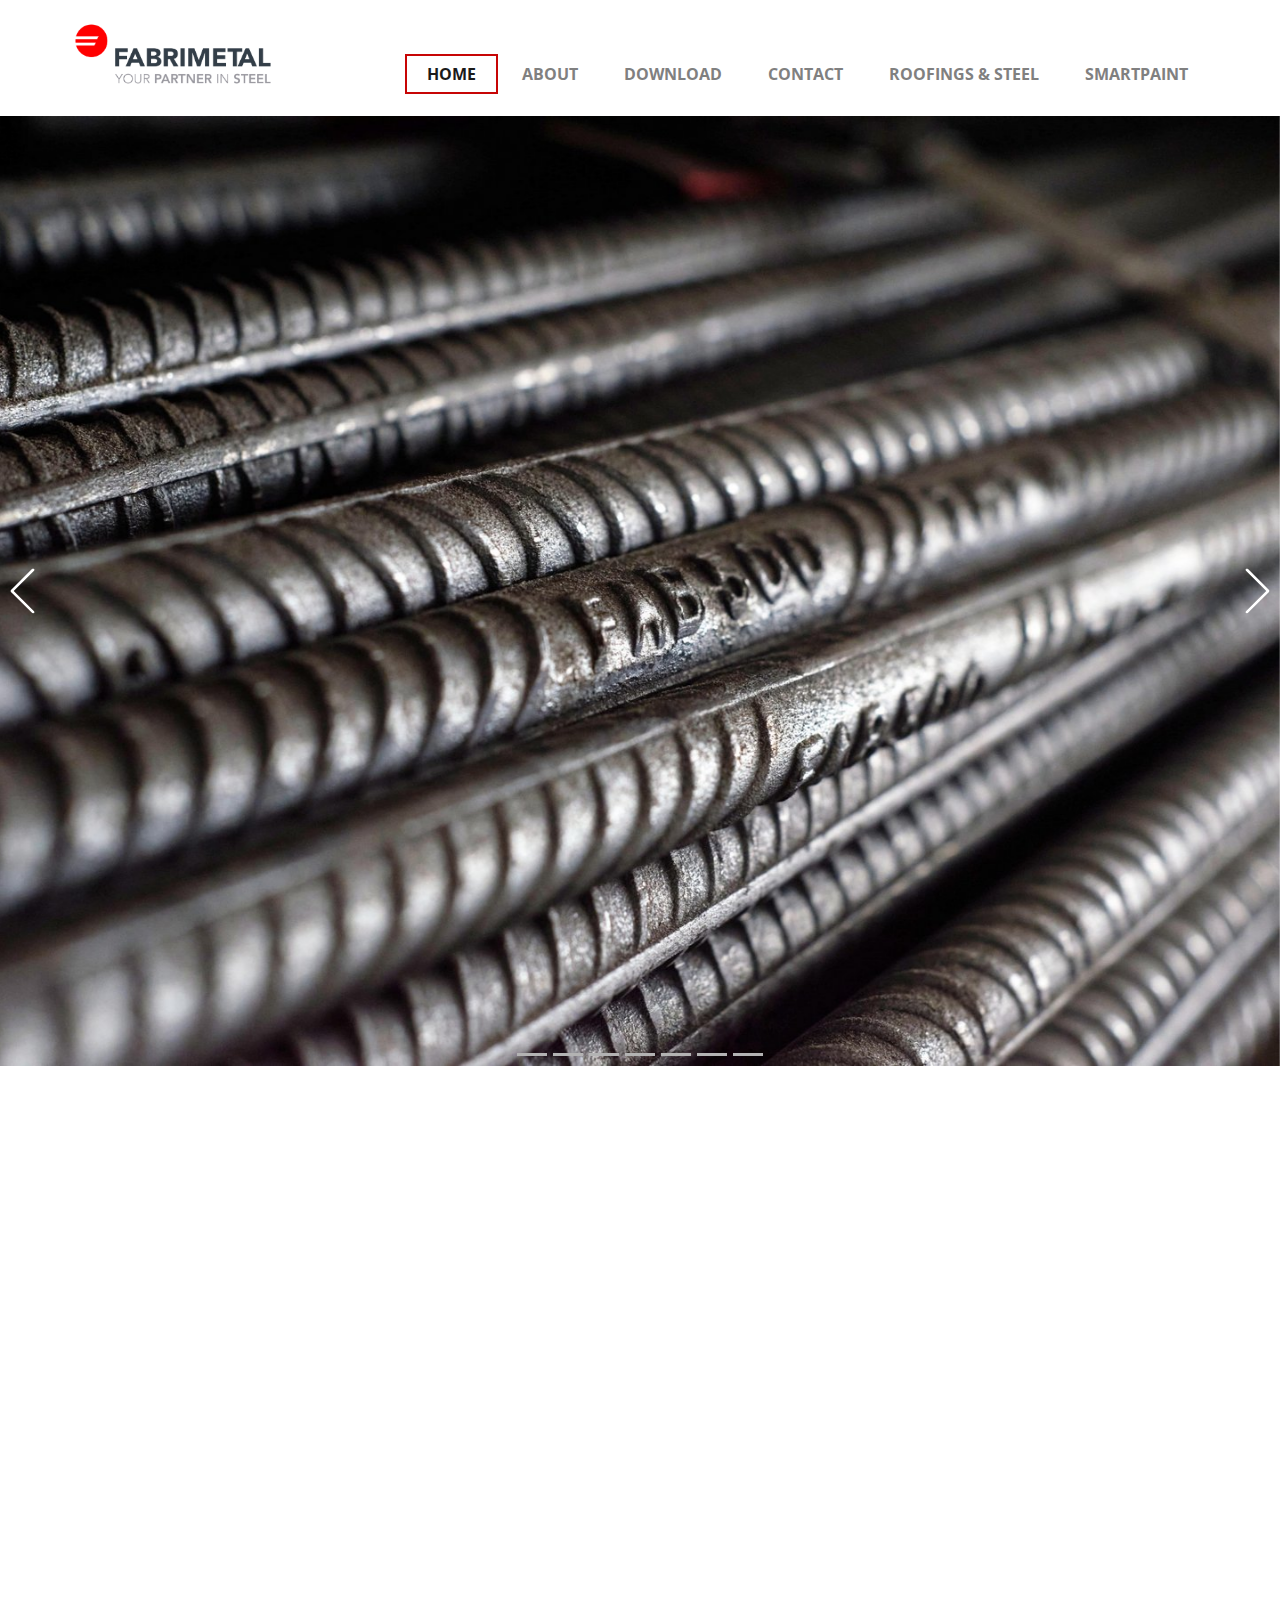
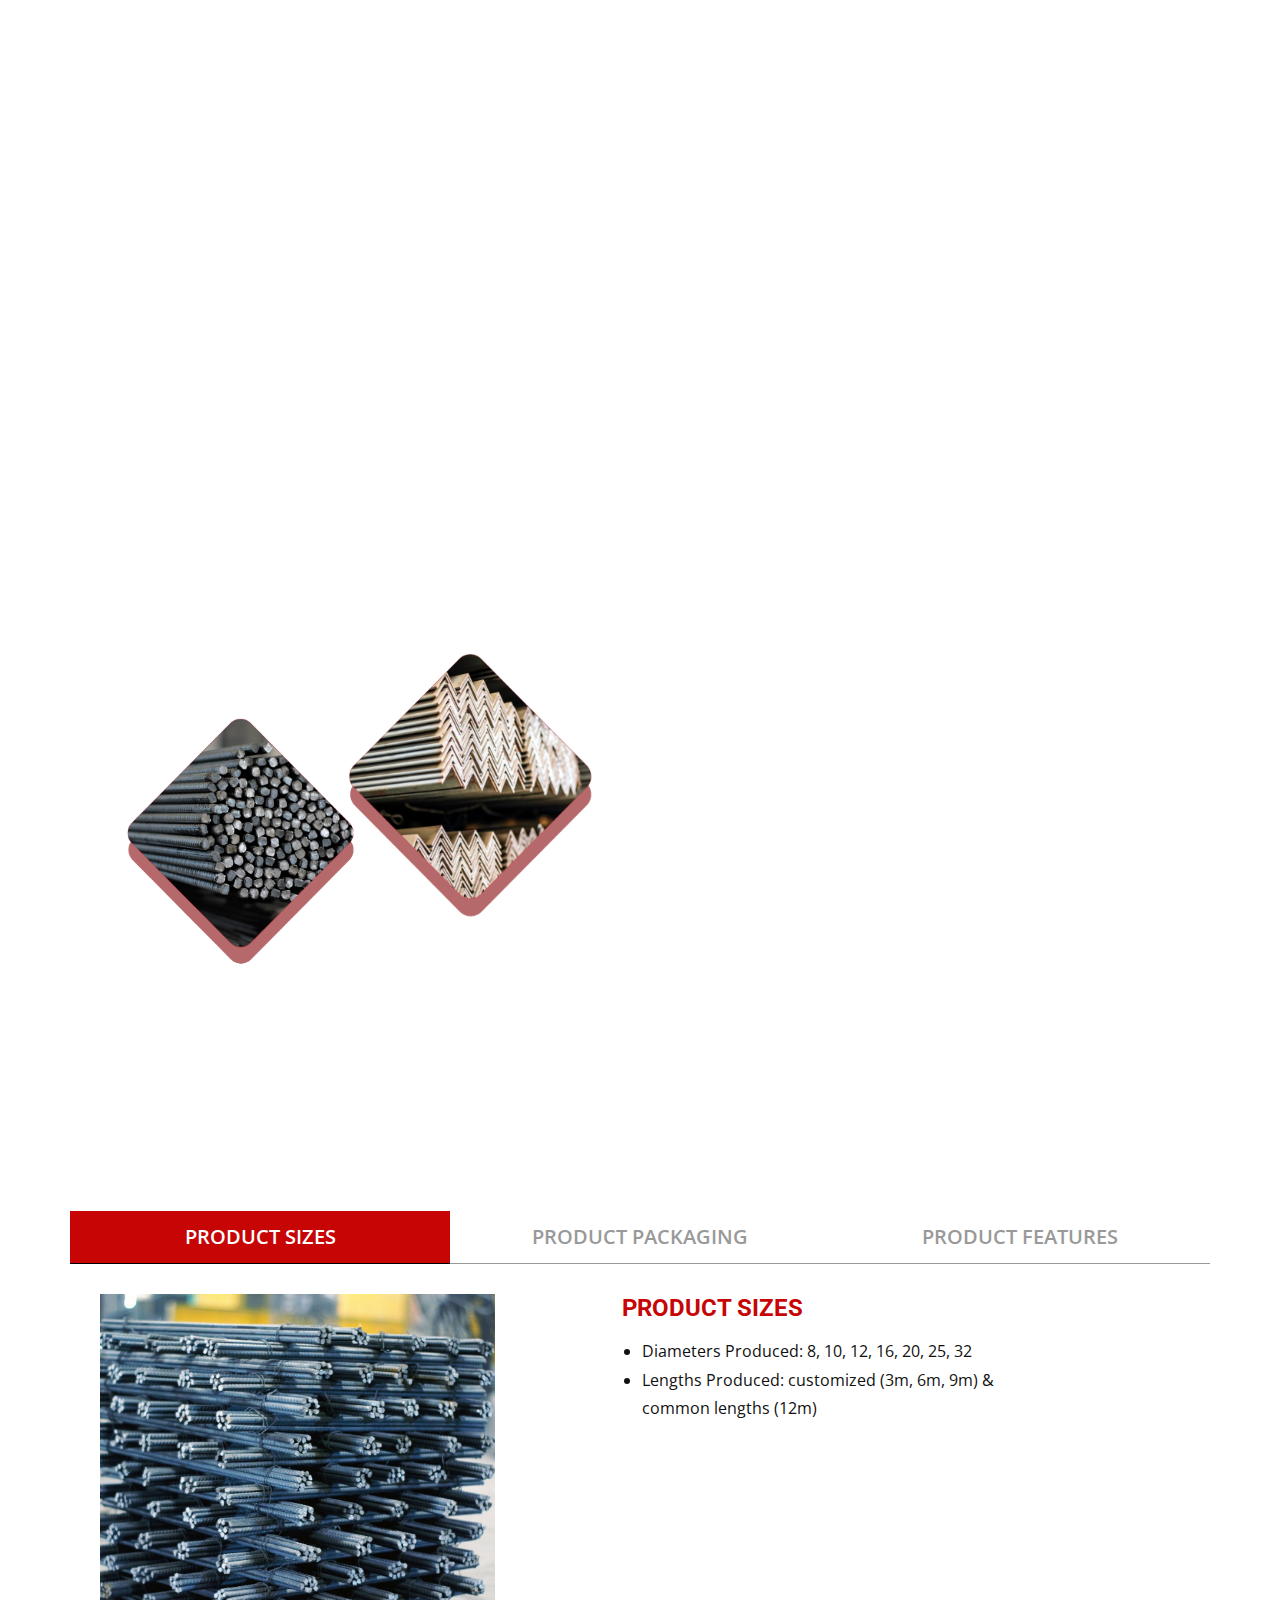
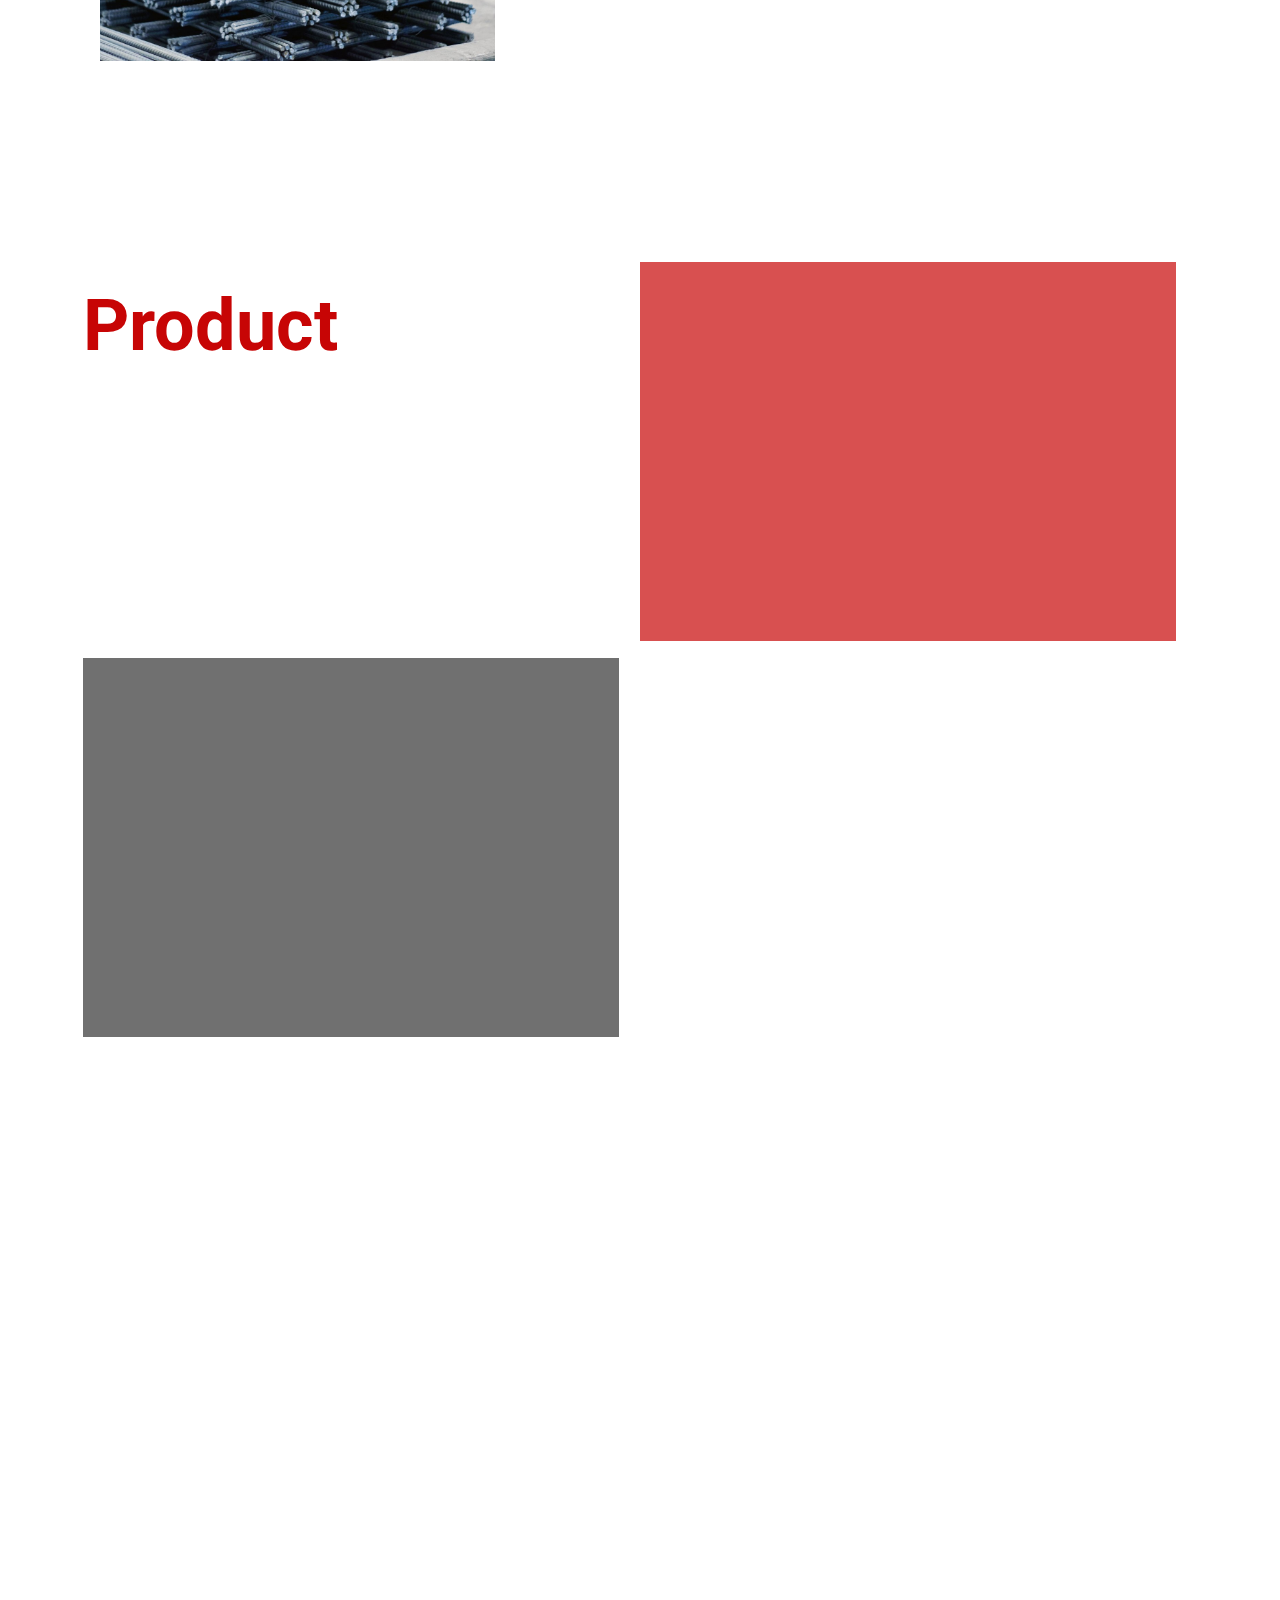
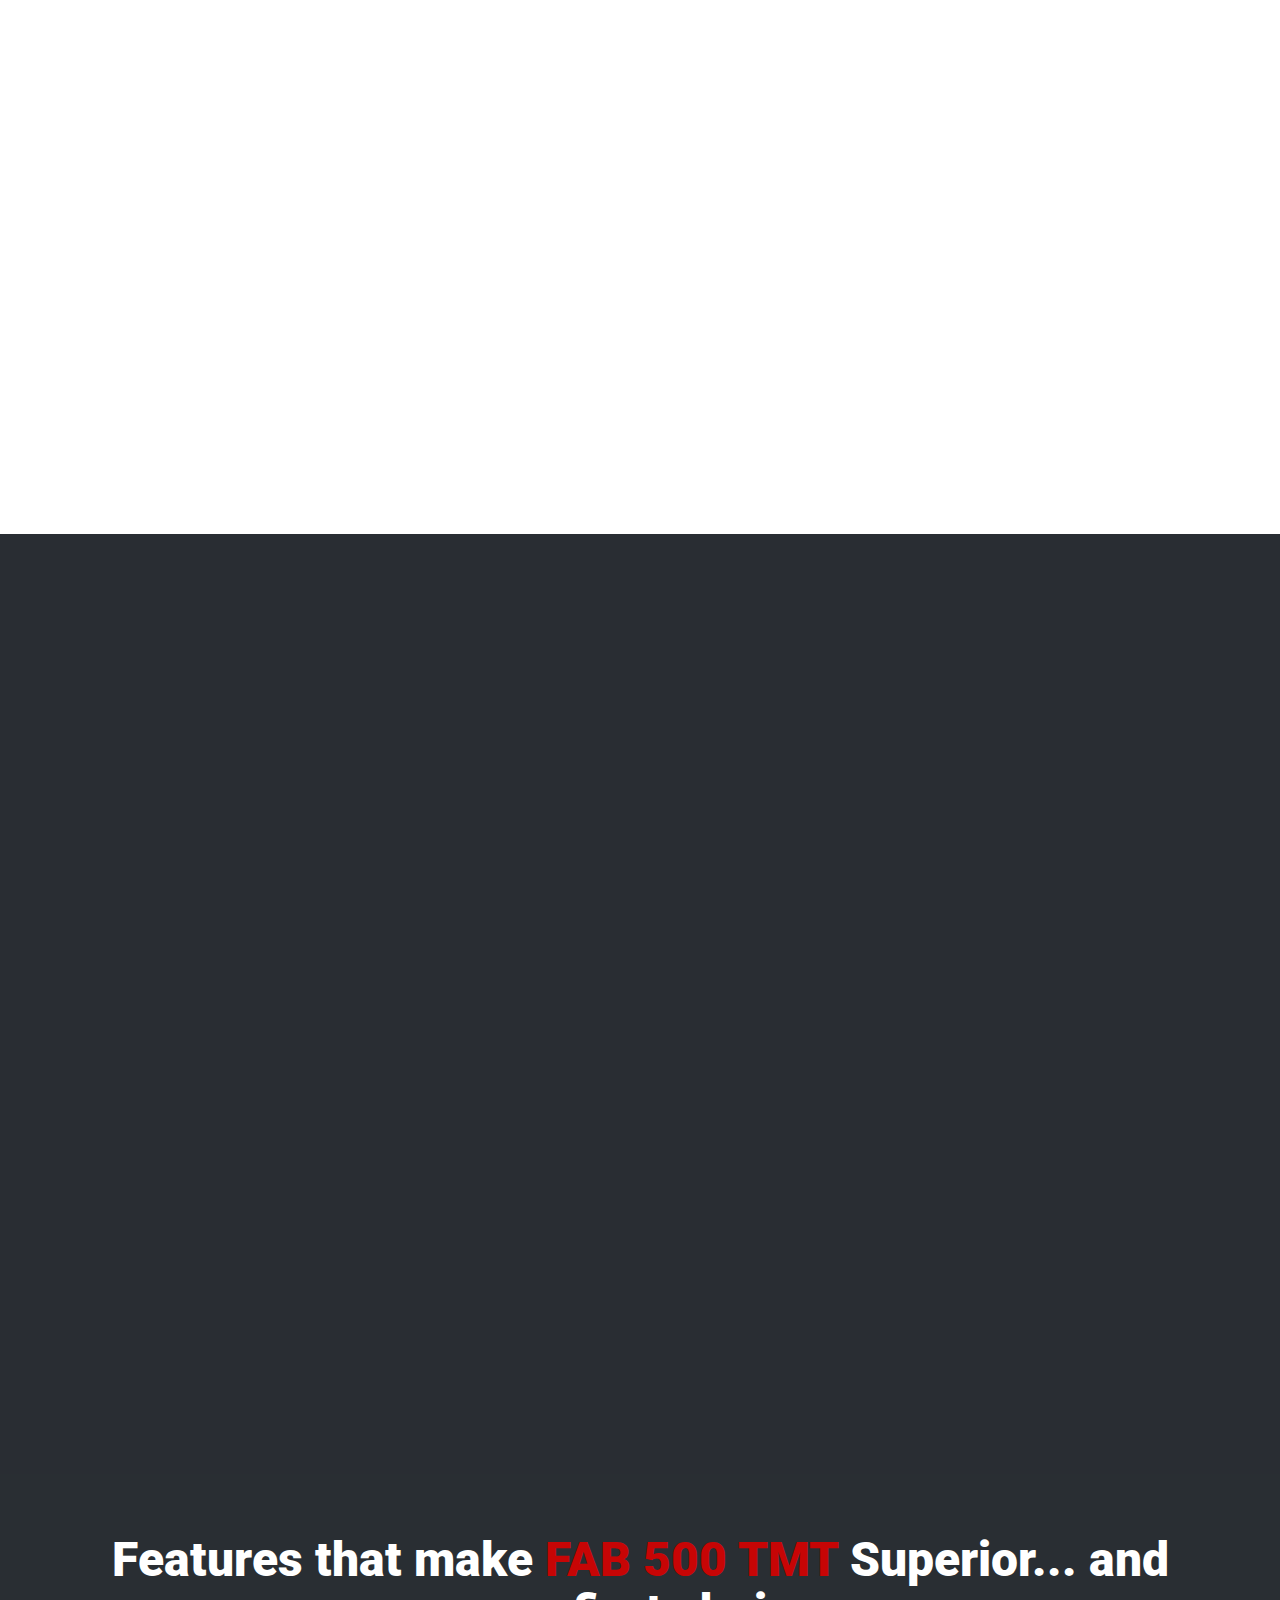
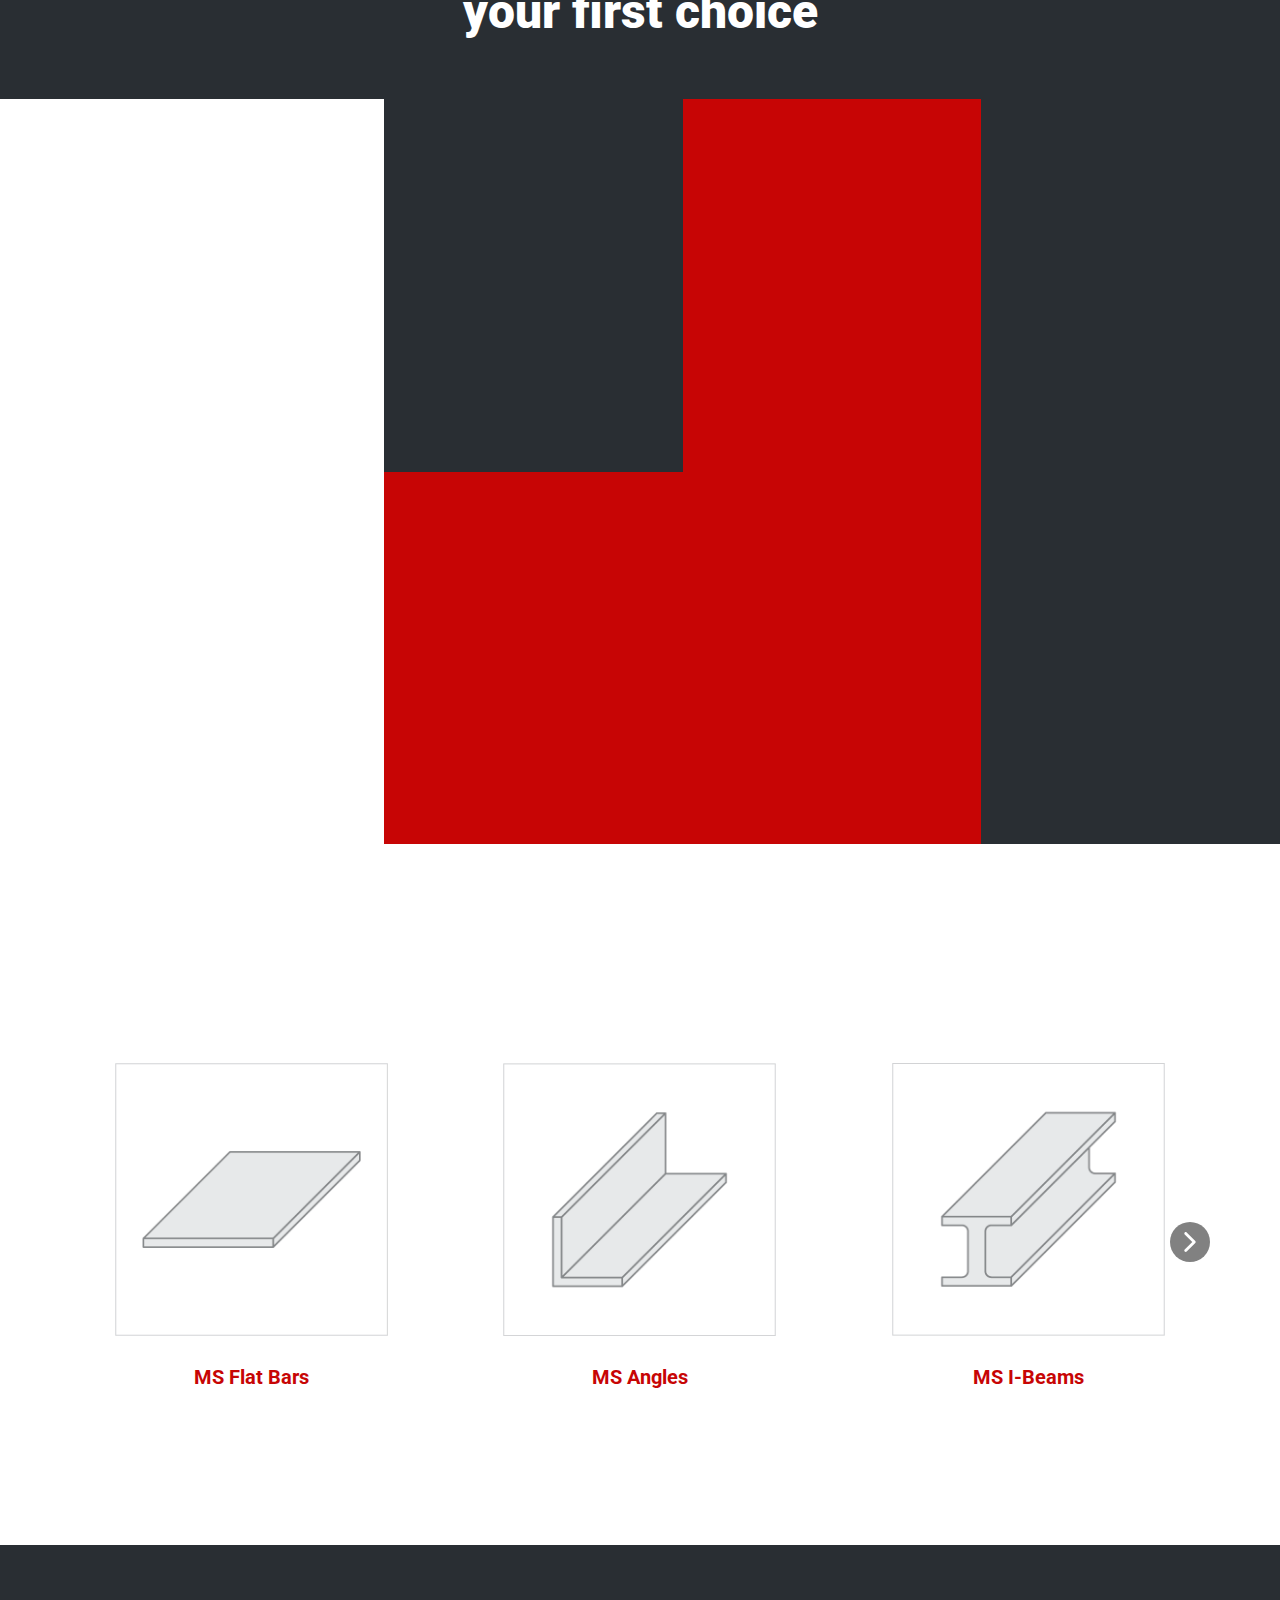
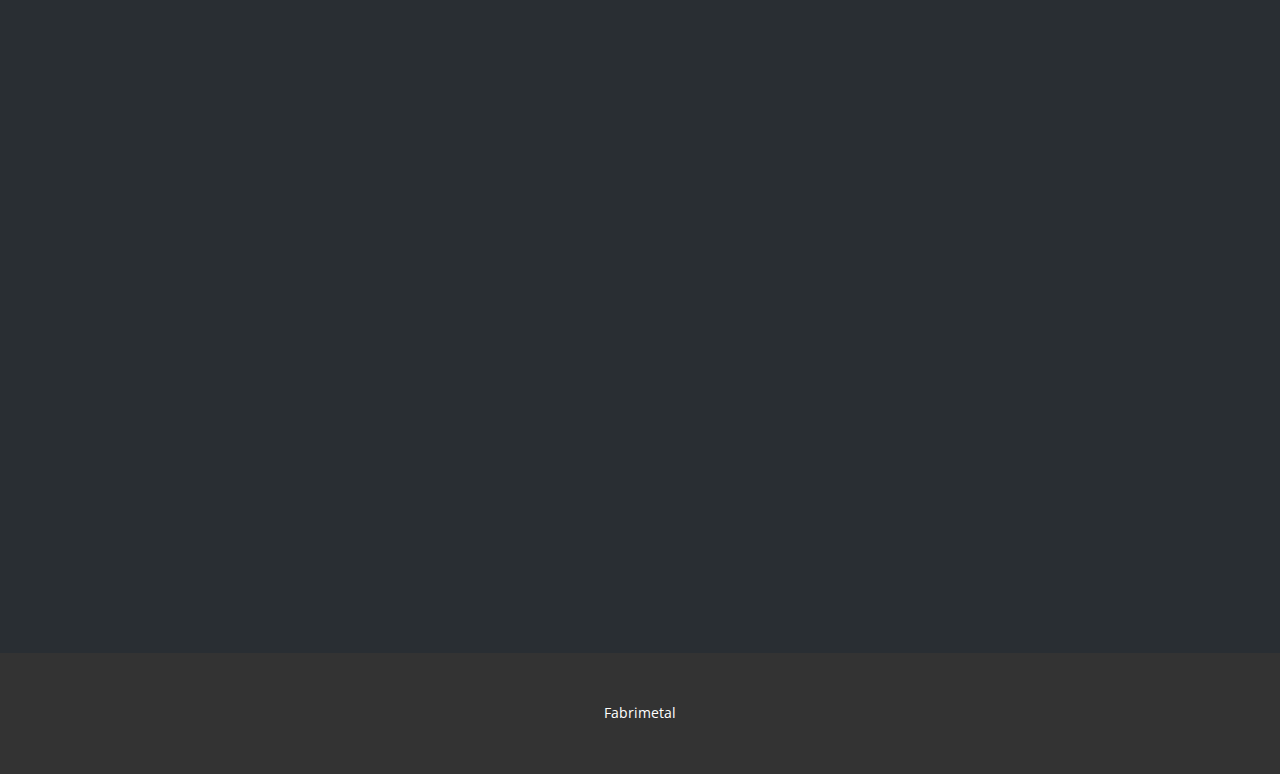
==== commit e36c20ca: "8AugustUpdate" ====
--- a/index.html
+++ b/index.html
@@ -2,16 +2,22 @@
 <html style="font-size: 16px;" lang="en"><head>
     <meta name="viewport" content="width=device-width, initial-scale=1.0">
     <meta charset="utf-8">
-    <meta name="keywords" content="welcome to reshealth consult, your total health solution, ​Raison d&amp;apos;​être, About Us">
+    <meta name="keywords" content="About Us, ​Steel
+Strength, ​FAB 500 TMT rebars, ​PRODUCT PACKAGING">
     <meta name="description" content="">
     <title>Home</title>
     <link rel="stylesheet" href="nicepage.css" media="screen">
 <link rel="stylesheet" href="Home.css" media="screen">
-    <script class="u-script" type="text/javascript" src="jquery.js" defer=""></script>
-    <script class="u-script" type="text/javascript" src="nicepage.js" defer=""></script>
-    <meta name="generator" content="Nicepage 4.14.1, nicepage.com">
+    <script class="u-script" type="text/javascript" src="jquery.js" "="" defer=""></script>
+    <script class="u-script" type="text/javascript" src="nicepage.js" "="" defer=""></script>
+    <meta name="generator" content="Nicepage 4.16.0, nicepage.com">
     <link id="u-theme-google-font" rel="stylesheet" href="https://fonts.googleapis.com/css?family=Roboto:100,100i,300,300i,400,400i,500,500i,700,700i,900,900i|Open+Sans:300,300i,400,400i,500,500i,600,600i,700,700i,800,800i">
-    <link id="u-page-google-font" rel="stylesheet" href="https://fonts.googleapis.com/css?family=Oswald:200,300,400,500,600,700|Open+Sans:300,300i,400,400i,500,500i,600,600i,700,700i,800,800i|Poppins:100,100i,200,200i,300,300i,400,400i,500,500i,600,600i,700,700i,800,800i,900,900i">
+    <link id="u-page-google-font" rel="stylesheet" href="https://fonts.googleapis.com/css?family=Open+Sans:300,300i,400,400i,500,500i,600,600i,700,700i,800,800i|Montserrat:100,100i,200,200i,300,300i,400,400i,500,500i,600,600i,700,700i,800,800i,900,900i|Roboto:100,100i,300,300i,400,400i,500,500i,700,700i,900,900i|Alatsi:400">
+    
+    
+    
+    
+    
     
     
     
@@ -22,44 +28,45 @@
     <script type="application/ld+json">{
 		"@context": "http://schema.org",
 		"@type": "Organization",
-		"name": "Site10",
-		"logo": "images/ReshealthconsultLogo-07.png",
-		"sameAs": [
-				"Home.html",
-				"Home.html",
-				"Home.html"
-		]
+		"name": "Fabrimetal",
+		"logo": "images/favicon.png"
 }</script>
     <meta name="theme-color" content="#478ac9">
     <meta property="og:title" content="Home">
     <meta property="og:description" content="">
     <meta property="og:type" content="website">
   </head>
-  <body data-home-page="Home.html" data-home-page-title="Home" class="u-body u-xl-mode" data-lang="en"><header class="u-clearfix u-header u-sticky u-sticky-aec9 u-white u-header" id="sec-15ac"><div class="u-clearfix u-sheet u-sheet-1">
-        <a href="Home.html" data-page-id="179966898" class="u-image u-logo u-image-1" title="Home" data-image-width="1773" data-image-height="438">
-          <img src="images/ReshealthconsultLogo-07.png" class="u-logo-image u-logo-image-1">
+  <body data-home-page="Home.html" data-home-page-title="Home" class="u-body u-xl-mode" data-lang="en"><header class="u-clearfix u-header u-header" id="sec-5ce4"><div class="u-clearfix u-sheet u-valign-middle u-sheet-1">
+        <a href="Home.html" data-page-id="786027928" class="u-image u-logo u-image-1" data-image-width="9358" data-image-height="2907" title="Home">
+          <img src="images/favicon.png" class="u-logo-image u-logo-image-1">
         </a>
-        <nav class="u-menu u-menu-one-level u-offcanvas u-menu-1">
+        <nav class="u-menu u-menu-dropdown u-offcanvas u-menu-1">
           <div class="menu-collapse" style="font-size: 1rem; letter-spacing: 0px; font-weight: 700; text-transform: uppercase;">
-            <a class="u-button-style u-custom-active-border-color u-custom-active-color u-custom-border u-custom-border-color u-custom-borders u-custom-hover-border-color u-custom-hover-color u-custom-left-right-menu-spacing u-custom-padding-bottom u-custom-text-active-color u-custom-text-color u-custom-text-decoration u-custom-text-hover-color u-custom-top-bottom-menu-spacing u-nav-link u-text-active-palette-1-base u-text-hover-palette-2-base" href="#">
+            <a class="u-button-style u-custom-active-border-color u-custom-active-color u-custom-border u-custom-border-color u-custom-borders u-custom-hover-border-color u-custom-hover-color u-custom-left-right-menu-spacing u-custom-padding-bottom u-custom-text-active-color u-custom-text-color u-custom-text-hover-color u-custom-text-shadow u-custom-top-bottom-menu-spacing u-nav-link u-text-active-palette-1-base u-text-hover-palette-2-base" href="#">
               <svg class="u-svg-link" viewBox="0 0 24 24"><use xmlns:xlink="http://www.w3.org/1999/xlink" xlink:href="#menu-hamburger"></use></svg>
               <svg class="u-svg-content" version="1.1" id="menu-hamburger" viewBox="0 0 16 16" x="0px" y="0px" xmlns:xlink="http://www.w3.org/1999/xlink" xmlns="http://www.w3.org/2000/svg"><g><rect y="1" width="16" height="2"></rect><rect y="7" width="16" height="2"></rect><rect y="13" width="16" height="2"></rect>
 </g></svg>
             </a>
           </div>
-          <div class="u-nav-container">
-            <ul class="u-nav u-spacing-30 u-unstyled u-nav-1"><li class="u-nav-item"><a class="u-border-2 u-border-active-palette-1-base u-border-hover-palette-1-light-1 u-border-no-left u-border-no-right u-border-no-top u-button-style u-nav-link u-text-active-grey-90 u-text-grey-90 u-text-hover-grey-90" href="Home.html" style="padding: 10px 0px;">Home</a>
-</li><li class="u-nav-item"><a class="u-border-2 u-border-active-palette-1-base u-border-hover-palette-1-light-1 u-border-no-left u-border-no-right u-border-no-top u-button-style u-nav-link u-text-active-grey-90 u-text-grey-90 u-text-hover-grey-90" href="About.html" style="padding: 10px 0px;">About</a>
-</li><li class="u-nav-item"><a class="u-border-2 u-border-active-palette-1-base u-border-hover-palette-1-light-1 u-border-no-left u-border-no-right u-border-no-top u-button-style u-nav-link u-text-active-grey-90 u-text-grey-90 u-text-hover-grey-90" href="Contact.html" style="padding: 10px 0px;">Contact</a>
+          <div class="u-custom-menu u-nav-container">
+            <ul class="u-nav u-spacing-2 u-unstyled u-nav-1"><li class="u-nav-item"><a class="u-border-2 u-border-active-custom-color-1 u-border-hover-custom-color-2 u-button-style u-nav-link u-text-active-grey-90 u-text-grey-50 u-text-hover-grey-90" href="Home.html" style="padding: 10px 20px;">Home</a>
+</li><li class="u-nav-item"><a class="u-border-2 u-border-active-custom-color-1 u-border-hover-custom-color-2 u-button-style u-nav-link u-text-active-grey-90 u-text-grey-50 u-text-hover-grey-90" href="About.html" style="padding: 10px 20px;">About</a>
+</li><li class="u-nav-item"><a class="u-border-2 u-border-active-custom-color-1 u-border-hover-custom-color-2 u-button-style u-nav-link u-text-active-grey-90 u-text-grey-50 u-text-hover-grey-90" href="Download.html" style="padding: 10px 20px;">Download</a>
+</li><li class="u-nav-item"><a class="u-border-2 u-border-active-custom-color-1 u-border-hover-custom-color-2 u-button-style u-nav-link u-text-active-grey-90 u-text-grey-50 u-text-hover-grey-90" href="Contact.html" style="padding: 10px 20px;">Contact</a>
+</li><li class="u-nav-item"><a class="u-border-2 u-border-active-custom-color-1 u-border-hover-custom-color-2 u-button-style u-nav-link u-text-active-grey-90 u-text-grey-50 u-text-hover-grey-90" href="https://benoitlily.github.io/Roofingandsteelgh/" style="padding: 10px 20px;">Roofings &amp; Steel</a>
+</li><li class="u-nav-item"><a class="u-border-2 u-border-active-custom-color-1 u-border-hover-custom-color-2 u-button-style u-nav-link u-text-active-grey-90 u-text-grey-50 u-text-hover-grey-90" href="https://benoitlily.github.io/Smartpaintgh/" style="padding: 10px 20px;">SmartPaint</a>
 </li></ul>
           </div>
-          <div class="u-nav-container-collapse">
+          <div class="u-custom-menu u-nav-container-collapse">
             <div class="u-black u-container-style u-inner-container-layout u-opacity u-opacity-95 u-sidenav">
               <div class="u-inner-container-layout u-sidenav-overflow">
                 <div class="u-menu-close"></div>
                 <ul class="u-align-center u-nav u-popupmenu-items u-unstyled u-nav-2"><li class="u-nav-item"><a class="u-button-style u-nav-link" href="Home.html">Home</a>
 </li><li class="u-nav-item"><a class="u-button-style u-nav-link" href="About.html">About</a>
+</li><li class="u-nav-item"><a class="u-button-style u-nav-link" href="Download.html">Download</a>
 </li><li class="u-nav-item"><a class="u-button-style u-nav-link" href="Contact.html">Contact</a>
+</li><li class="u-nav-item"><a class="u-button-style u-nav-link" href="https://benoitlily.github.io/Roofingandsteelgh/">Roofings &amp; Steel</a>
+</li><li class="u-nav-item"><a class="u-button-style u-nav-link" href="https://benoitlily.github.io/Smartpaintgh/">SmartPaint</a>
 </li></ul>
               </div>
             </div>
@@ -67,47 +74,47 @@
           </div>
         </nav>
       </div></header>
-    <section class="u-carousel u-carousel-bottom u-slide u-block-4cb2-1" id="carousel_b4b0" data-interval="3000" data-u-ride="carousel" data-pause="false">
-      <ol class="u-absolute-hcenter u-carousel-indicators u-block-4cb2-2">
-        <li data-u-target="#carousel_b4b0" data-u-slide-to="0" class="u-active u-white"></li>
-        <li data-u-target="#carousel_b4b0" class="u-white" data-u-slide-to="1"></li>
+    <section id="carousel_7d47" class="u-carousel u-slide u-block-b2dc-1" data-u-ride="carousel" data-interval="5000">
+      <ol class="u-absolute-hcenter u-carousel-indicators u-block-b2dc-2">
+        <li data-u-target="#carousel_7d47" data-u-slide-to="0" class="u-active u-grey-30"></li>
+        <li data-u-target="#carousel_7d47" class="u-grey-30" data-u-slide-to="1"></li>
+        <li data-u-target="#carousel_7d47" class="u-grey-30" data-u-slide-to="2"></li>
+        <li data-u-target="#carousel_7d47" class="u-grey-30" data-u-slide-to="3"></li>
+        <li data-u-target="#carousel_7d47" class="u-grey-30" data-u-slide-to="4"></li>
+        <li data-u-target="#carousel_7d47" class="u-grey-30" data-u-slide-to="5"></li>
+        <li data-u-target="#carousel_7d47" class="u-grey-30" data-u-slide-to="6"></li>
       </ol>
       <div class="u-carousel-inner" role="listbox">
-        <div class="u-active u-align-right u-carousel-item u-clearfix u-shading u-uploaded-video u-video u-section-1-1">
-          <div class="u-background-video u-expanded" style="filter: brightness(0.8);">
-            <div class="embed-responsive">
-              <video class="embed-responsive-item" data-autoplay="1" loop="" muted="" autoplay="autoplay" playsinline="">
-                <source src="files/Untitleddesign11.mp4" type="video/mp4">
-                <p>Your browser does not support HTML5 video.</p>
-              </video>
-            </div>
-          </div>
-          <div class="u-clearfix u-sheet u-sheet-1">
-            <h1 class="u-align-center u-color-scheme-u10 u-color-style-multicolor-1 u-text u-title u-text-1">welcome to reshealth consult&nbsp;</h1>
-          </div>
-        </div>
-        <div class="u-align-right u-carousel-item u-clearfix u-shading u-uploaded-video u-video u-section-1-2">
-          <div class="u-background-video u-expanded" style="filter: brightness(0.8);">
-            <div class="embed-responsive">
-              <video class="embed-responsive-item" data-autoplay="1" loop="" muted="" autoplay="autoplay" playsinline="">
-                <source src="files/Untitleddesign10.mp4" type="video/mp4">
-                <p>Your browser does not support HTML5 video.</p>
-              </video>
-            </div>
-          </div>
-          <div class="u-clearfix u-sheet u-sheet-1">
-            <h1 class="u-align-center u-color-scheme-u10 u-color-style-multicolor-1 u-text u-title u-text-1">your total health solution</h1>
-          </div>
-        </div>
-      </div>
-      <a class="u-absolute-vcenter u-carousel-control u-carousel-control-prev u-hidden u-text-body-alt-color u-block-4cb2-3" href="#carousel_b4b0" role="button" data-u-slide="prev">
+        <div class="u-active u-align-center u-carousel-item u-clearfix u-image u-section-1-1" src="" data-image-width="6000" data-image-height="4000">
+          <div class="u-align-left u-clearfix u-sheet u-sheet-1"></div>
+        </div>
+        <div class="u-align-center u-carousel-item u-clearfix u-image u-section-1-2" src="" data-image-width="6000" data-image-height="4000">
+          <div class="u-align-left u-clearfix u-sheet u-sheet-1"></div>
+        </div>
+        <div class="u-align-center u-carousel-item u-clearfix u-image u-section-1-3" src="" data-image-width="851" data-image-height="1100">
+          <div class="u-align-left u-clearfix u-sheet u-sheet-1"></div>
+        </div>
+        <div class="u-align-center u-carousel-item u-clearfix u-image u-section-1-4" src="" data-image-width="1080" data-image-height="720">
+          <div class="u-align-left u-clearfix u-sheet u-sheet-1"></div>
+        </div>
+        <div class="u-align-center u-carousel-item u-clearfix u-image u-section-1-5" src="" data-image-width="1080" data-image-height="961">
+          <div class="u-align-left u-clearfix u-sheet u-sheet-1"></div>
+        </div>
+        <div class="u-align-center u-carousel-item u-clearfix u-image u-section-1-6" src="" data-image-width="6000" data-image-height="4000">
+          <div class="u-align-left u-clearfix u-sheet u-sheet-1"></div>
+        </div>
+        <div class="u-align-center u-carousel-item u-clearfix u-image u-section-1-7" src="" data-image-width="1080" data-image-height="720">
+          <div class="u-align-left u-clearfix u-sheet u-sheet-1"></div>
+        </div>
+      </div>
+      <a class="u-absolute-vcenter u-carousel-control u-carousel-control-prev u-text-body-alt-color u-block-b2dc-3" href="#carousel_7d47" role="button" data-u-slide="prev">
         <span aria-hidden="true">
           <svg viewBox="0 0 477.175 477.175"><path d="M145.188,238.575l215.5-215.5c5.3-5.3,5.3-13.8,0-19.1s-13.8-5.3-19.1,0l-225.1,225.1c-5.3,5.3-5.3,13.8,0,19.1l225.1,225
                     c2.6,2.6,6.1,4,9.5,4s6.9-1.3,9.5-4c5.3-5.3,5.3-13.8,0-19.1L145.188,238.575z"></path></svg>
         </span>
         <span class="sr-only">Previous</span>
       </a>
-      <a class="u-absolute-vcenter u-carousel-control u-carousel-control-next u-hidden u-text-body-alt-color u-block-4cb2-4" href="#carousel_b4b0" role="button" data-u-slide="next">
+      <a class="u-absolute-vcenter u-carousel-control u-carousel-control-next u-text-body-alt-color u-block-b2dc-4" href="#carousel_7d47" role="button" data-u-slide="next">
         <span aria-hidden="true">
           <svg viewBox="0 0 477.175 477.175"><path d="M360.731,229.075l-225.1-225.1c-5.3-5.3-13.8-5.3-19.1,0s-5.3,13.8,0,19.1l215.5,215.5l-215.5,215.5
                     c-5.3,5.3-5.3,13.8,0,19.1c2.6,2.6,6.1,4,9.5,4c3.4,0,6.9-1.3,9.5-4l225.1-225.1C365.931,242.875,365.931,234.275,360.731,229.075z"></path></svg>
@@ -115,288 +122,501 @@
         <span class="sr-only">Next</span>
       </a>
     </section>
-    <section class="skrollable u-clearfix u-image u-parallax u-section-2" id="carousel_5f4a" data-image-width="1920" data-image-height="1080">
+    <section class="skrollable u-clearfix u-image u-parallax u-section-2" id="carousel_0695" data-image-width="6000" data-image-height="4000">
+      <div class="u-clearfix u-sheet u-valign-middle-xl u-sheet-1">
+        <div class="u-container-style u-custom-color-1 u-expanded-width-xs u-group u-group-1" data-animation-name="customAnimationIn" data-animation-duration="1000">
+          <div class="u-container-layout u-container-layout-1">
+            <h1 class="u-align-left u-custom-font u-text u-text-1" data-animation-name="customAnimationIn" data-animation-duration="1000" data-animation-delay="250">About Us</h1>
+            <p class="u-align-justify u-large-text u-text u-text-variant u-text-2" data-animation-name="customAnimationIn" data-animation-duration="1000" data-animation-delay="500"> The growth of many Ghanaian industries, including oil, natural gas,
+cocoa, gold and diamonds and the housing sector boom has
+generated and injected billions of dollars annually into the Ghanaian
+economy, making it one of the fastest growing economies in subSaharan West Africa. Ghana's tropical location, political stability and
+increasing population is attractive to foreign investors and over
+600++ nationals have the opportunity to be an integral part of the
+®
+production of high tensile TMT rebars. FM Ghana TM FAB 500
+recruits and trains nationals to work in the fields of
+management, administration, chemistry and logistics,
+helping to increase the financial stability of many local
+families. The facility fosters a great sense of pride in
+domestic production, while developing plans for the
+expansion of the company and its workforce. </p>
+          </div>
+        </div>
+      </div>
+    </section>
+    <section class="u-align-left u-clearfix u-image u-parallax u-valign-top-lg u-valign-top-md u-valign-top-sm u-valign-top-xs u-section-3" id="carousel_fa54" data-image-width="4996" data-image-height="3497">
       <div class="u-clearfix u-sheet u-sheet-1">
-        <div class="u-container-style u-group u-shape-rectangle u-white u-group-1" data-animation-name="customAnimationIn" data-animation-duration="1000">
-          <div class="u-container-layout u-container-layout-1">
-            <h2 class="u-align-left u-custom-font u-text u-text-custom-color-2 u-text-1" data-animation-name="customAnimationIn" data-animation-duration="1000">
-              <span style="font-size: 3rem;">
-                <span style="font-size: 3rem;">Raison d'<u></u>
-                </span>
-              </span>
-              <span style="font-size: 3rem;">
-                <a href="https://www.google.com/url?sa=t&amp;rct=j&amp;q=&amp;esrc=s&amp;source=web&amp;cd=&amp;ved=2ahUKEwiGm5-cxPr4AhU7_rsIHYk8CKgQFnoECAUQAQ&amp;url=https%3A%2F%2Fwww.the-conjugation.com%2Ffrench%2Fverb%2Fetre.php&amp;usg=AOvVaw2PIveRTk52gOVopDPskAxV" class="u-active-none u-border-none u-btn u-button-style u-hover-none u-none u-text-palette-1-base u-btn-1"></a>être
-              </span>
-            </h2>
-            <p class="u-align-justify u-custom-font u-text u-text-2" data-animation-name="customAnimationIn" data-animation-duration="1000" data-animation-delay="500"> Most
-companies often face challenges understanding the market and accessing
-opportunities in Africa especially in the areas of culture, local laws,
-regulatory policies, and politics among others. We understand your language and
-we understand Africa.&nbsp;</p>
-          </div>
-        </div>
-      </div>
-    </section>
-    <section class="u-clearfix u-white u-section-3" id="carousel_2388">
-      <img class="u-expanded-width u-image u-image-default u-image-1" src="images/29.jpg" alt="" data-image-width="1920" data-image-height="1080" data-animation-name="customAnimationIn" data-animation-duration="1000" data-animation-delay="250">
-      <h2 class="u-custom-font u-text u-text-custom-color-2 u-text-default u-text-1" data-animation-name="customAnimationIn" data-animation-duration="1000">About Us</h2>
-      <div class="u-clearfix u-gutter-20 u-layout-wrap u-layout-wrap-1">
+        <div class="u-clearfix u-expanded-width u-layout-wrap u-layout-wrap-1">
+          <div class="u-layout">
+            <div class="u-layout-row">
+              <div class="u-align-left u-container-style u-layout-cell u-size-30 u-layout-cell-1">
+                <div class="u-container-layout u-container-layout-1">
+                  <img class="u-image u-image-default u-image-1" src="images/Logo.png" alt="" data-image-width="2564" data-image-height="652" data-animation-name="customAnimationIn" data-animation-duration="1000" data-animation-delay="250">
+                  <img class="u-image u-image-default u-image-2" src="images/Shape1.png" alt="" data-image-width="1460" data-image-height="1463" data-animation-name="wobble" data-animation-duration="1000" data-animation-direction="" data-animation-delay="500">
+                  <img class="u-image u-image-default u-image-3" src="images/Shape2.png" alt="" data-image-width="1380" data-image-height="1529" data-animation-name="wobble" data-animation-duration="1000" data-animation-direction="" data-animation-delay="500">
+                  <img class="u-image u-image-default u-image-4" src="images/MMDlogo.png" alt="" data-image-width="590" data-image-height="280" data-animation-name="bounceIn" data-animation-duration="1000" data-animation-direction="" data-animation-delay="750">
+                </div>
+              </div>
+              <div class="u-container-style u-layout-cell u-size-30 u-layout-cell-2">
+                <div class="u-container-layout u-container-layout-2">
+                  <img class="u-image u-image-default u-image-5" src="images/GSACertification.png" alt="" data-image-width="430" data-image-height="514" data-animation-name="customAnimationIn" data-animation-duration="1000" data-animation-direction="X" data-animation-delay="500">
+                  <img class="u-image u-image-default u-image-6" src="images/BureauVertias.png" alt="" data-image-width="389" data-image-height="493" data-animation-name="customAnimationIn" data-animation-duration="1000" data-animation-delay="750">
+                  <img class="u-image u-image-default u-preserve-proportions u-image-7" src="images/4LeftAngle.png" alt="" data-image-width="222" data-image-height="219" data-animation-name="flipIn" data-animation-duration="1000" data-animation-direction="X" data-animation-delay="500">
+                  <img class="u-image u-image-default u-preserve-proportions u-image-8" src="images/1Certified.png" alt="" data-image-width="564" data-image-height="98" data-animation-name="customAnimationIn" data-animation-duration="1000" data-animation-direction="" data-animation-delay="500">
+                  <img class="u-image u-image-default u-image-9" src="images/2Quality.png" alt="" data-image-width="616" data-image-height="113" data-animation-name="customAnimationIn" data-animation-duration="1000" data-animation-direction="" data-animation-delay="750">
+                  <img class="u-image u-image-default u-image-10" src="images/3Steel.png" alt="" data-image-width="690" data-image-height="193" data-animation-name="customAnimationIn" data-animation-duration="1000" data-animation-direction="" data-animation-delay="1000">
+                  <img class="u-image u-image-default u-preserve-proportions u-image-11" src="images/5RightAngle.png" alt="" data-image-width="205" data-image-height="211" data-animation-name="flipIn" data-animation-duration="1000" data-animation-direction="X" data-animation-delay="500">
+                  <img class="u-image u-image-default u-preserve-proportions u-image-12" src="images/9TMT.png" alt="" data-image-width="82" data-image-height="44" data-animation-name="customAnimationIn" data-animation-duration="1000" data-animation-delay="500">
+                  <img class="u-image u-image-default u-preserve-proportions u-image-13" src="images/8500.png" alt="" data-image-width="93" data-image-height="53" data-animation-name="customAnimationIn" data-animation-duration="1000" data-animation-delay="500">
+                  <img class="u-image u-image-default u-preserve-proportions u-image-14" src="images/7Fab.png" alt="" data-image-width="99" data-image-height="48" data-animation-name="customAnimationIn" data-animation-duration="1000" data-animation-delay="500">
+                  <img class="u-image u-image-default u-image-15" src="images/6Fab500Symbole.png" alt="" data-image-width="81" data-image-height="81" data-animation-name="customAnimationIn" data-animation-duration="1000" data-animation-delay="250">
+                  <img class="u-image u-image-default u-image-16" src="images/Phonenumber.png" alt="" data-image-width="2498" data-image-height="347" data-animation-name="customAnimationIn" data-animation-duration="1000" data-animation-delay="750">
+                </div>
+              </div>
+            </div>
+          </div>
+        </div>
+      </div>
+    </section>
+    <section class="skrollable u-align-center u-clearfix u-image u-parallax u-section-4" id="carousel_41c1" data-image-width="851" data-image-height="1100">
+      <div class="u-clearfix u-sheet u-valign-middle-lg u-valign-middle-xl u-sheet-1">
+        <div class="u-expanded-width u-tab-links-align-justify u-tabs u-tabs-1">
+          <ul class="u-border-1 u-border-grey-25 u-tab-list u-unstyled" role="tablist">
+            <li class="u-tab-item" role="presentation">
+              <a class="active u-active-custom-color-1 u-border-2 u-border-active-black u-border-grey-40 u-border-hover-grey-15 u-border-no-left u-border-no-right u-border-no-top u-button-style u-hover-custom-color-2 u-tab-link u-text-active-white u-text-grey-40 u-text-hover-white u-white u-tab-link-1" id="link-tab-0da5" href="#tab-0da5" role="tab" aria-controls="tab-0da5" aria-selected="true"> PRODUCT SIZES</a>
+            </li>
+            <li class="u-tab-item" role="presentation">
+              <a class="u-active-custom-color-1 u-border-2 u-border-active-black u-border-grey-40 u-border-hover-grey-15 u-border-no-left u-border-no-right u-border-no-top u-button-style u-hover-custom-color-2 u-tab-link u-text-active-white u-text-grey-40 u-text-hover-white u-white u-tab-link-2" id="link-tab-14b7" href="#tab-14b7" role="tab" aria-controls="tab-14b7" aria-selected="false"> PRODUCT PACKAGING</a>
+            </li>
+            <li class="u-tab-item" role="presentation">
+              <a class="u-active-custom-color-1 u-border-2 u-border-active-black u-border-grey-40 u-border-hover-grey-15 u-border-no-left u-border-no-right u-border-no-top u-button-style u-hover-custom-color-2 u-tab-link u-text-active-white u-text-grey-40 u-text-hover-white u-white u-tab-link-3" id="link-tab-2917" href="#tab-2917" role="tab" aria-controls="tab-2917" aria-selected="false"> PRODUCT FEATURES</a>
+            </li>
+          </ul>
+          <div class="u-tab-content">
+            <div class="u-align-left u-container-style u-tab-active u-tab-pane u-white u-tab-pane-1" id="tab-0da5" role="tabpanel" aria-labelledby="link-tab-0da5">
+              <div class="u-container-layout u-container-layout-1">
+                <img alt="" class="u-expanded-width-xs u-image u-image-default u-image-1" data-image-width="1600" data-image-height="1067" src="images/image00098.jpeg">
+                <h4 class="u-text u-text-custom-color-1 u-text-1"> PRODUCT SIZES</h4>
+                <ul class="u-text u-text-2">
+                  <li> Diameters Produced: 8, 10, 12, 16, 20, 25, 32&nbsp;&nbsp;</li>
+                  <li>
+                    <div class="class u-list-icon"></div>Lengths Produced: customized (3m, 6m, 9m) &amp;
+common lengths (12m)<br>
+                  </li>
+                </ul>
+              </div>
+            </div>
+            <div class="u-align-left u-container-style u-tab-pane u-white u-tab-pane-2" id="tab-14b7" role="tabpanel" aria-labelledby="link-tab-14b7">
+              <div class="u-container-layout u-container-layout-2">
+                <img alt="" class="u-expanded-width-xs u-image u-image-default u-image-2" data-image-width="851" data-image-height="322" src="images/FabrimetalCatalogue-012022110-001.jpg">
+                <h4 class="u-text u-text-custom-color-1 u-text-3"> PRODUCT PACKAGING</h4>
+                <ul class="u-text u-text-4">
+                  <li> Packaged in unfolded/straight bundles weighing up
+to 2 metric tonnes in 12m lengths. U-shaped folded
+bundles are available upon request.</li>
+                  <li>Bundles containing a standard number of bars per
+size and length are securely tied with wire ties at
+every 2.4 meter intervals (5 ties).</li>
+                  <li>Each bundle is identified with a rebar tag indicating
+the international standard used, size, number of
+pieces, and production date.</li>
+                </ul>
+              </div>
+            </div>
+            <div class="u-align-left u-container-style u-tab-pane u-white u-tab-pane-3" id="tab-2917" role="tabpanel" aria-labelledby="link-tab-2917">
+              <div class="u-container-layout u-container-layout-3">
+                <h4 class="u-text u-text-custom-color-1 u-text-5"> PRODUCT FEATURES</h4>
+                <img alt="" class="u-expanded-width-xs u-image u-image-default u-image-3" data-image-width="1550" data-image-height="1600" src="images/Images-42.png">
+                <p class="u-text u-text-6"> - Quality tested in-house, using SPECTROMAXx and
+UTM, to meet international standards<br>- All high tensile rebars are made TM FAB 500 ®
+TMT
+from recycled metal scrap sourced in Ghana- and
+prime hot rolled billets and:<br>&nbsp; &nbsp; &nbsp; a. require less energy than the production of steel
+from iron core<br>&nbsp; &nbsp; &nbsp; b. reduce the demands of landfill disposal facilities<br>&nbsp; &nbsp; &nbsp; c. prevent the accumulation of abandoned steel
+products<br>- Overall higher yield &amp; tensile strength &amp; enhanced
+percentage elongation<br>- Easy bendability, weldability, &amp; ductility<br>- Corrosion-resistance properties &amp; increased
+seismic resistance<br>- Increased thermal stability (ideal for elevated
+temperatures)<br> - The  TM FAB 500 ®
+TMT registered trademark is visible on all rebars produced in Ghana
+                </p>
+              </div>
+            </div>
+          </div>
+        </div>
+      </div>
+    </section>
+    <section class="skrollable u-align-left u-clearfix u-image u-parallax u-shading u-section-5" id="carousel_c3d0" data-image-width="1600" data-image-height="1068">
+      <div class="u-clearfix u-sheet u-sheet-1">
+        <h2 class="u-text u-text-custom-color-1 u-text-1" data-animation-name="rollIn" data-animation-duration="2000" data-animation-direction=""> Product <span class="u-text-white">Excellence</span>
+        </h2>
+        <p class="u-align-justify u-text u-text-white u-text-2" data-animation-name="customAnimationIn" data-animation-duration="1000"> Thermo Mechanically-Treated technology is used
+to manufacture high tensile strength rebars
+through heating and cooling stages that create a
+combination of micro-structural features in the
+cross section of the rebars. All rebars are 'hot
+rolled' before entering these 3 stages:</p>
+        <div class="u-align-left-lg u-align-left-xl u-expanded-width-md u-expanded-width-sm u-expanded-width-xs u-list u-list-1">
+          <div class="u-repeater u-repeater-1">
+            <div class="u-container-style u-custom-color-1 u-list-item u-opacity u-opacity-70 u-repeater-item u-list-item-1" data-animation-name="zoomIn" data-animation-duration="2000" data-animation-direction="">
+              <div class="u-container-layout u-similar-container u-container-layout-1">
+                <h4 class="u-custom-font u-font-open-sans u-text u-text-white u-text-3" data-animation-name="customAnimationIn" data-animation-duration="1000" data-animation-delay="1000"> 1- QUENCHING:</h4>
+                <p class="u-align-left-xl u-text u-text-4" data-animation-name="customAnimationIn" data-animation-duration="1000" data-animation-delay="1000"> Rebars pass through a specially-designed, fullyautomatic, and computerized quenching box. Water
+is sprayed on the rebar surface to maintain a colder
+exterior temperature while maintaining a hot interior
+temperature.</p>
+                <img class="u-image u-image-default u-image-1" src="images/Images-45.png" alt="" data-image-width="272" data-image-height="280" data-animation-name="customAnimationIn" data-animation-duration="1750" data-animation-delay="1750">
+                <img class="u-image u-image-default u-image-2" src="images/Images-44.png" alt="" data-image-width="287" data-image-height="280" data-animation-name="customAnimationIn" data-animation-duration="1250" data-animation-delay="1250">
+                <div class="u-image u-image-circle u-image-3" alt="" data-image-width="290" data-image-height="280" data-animation-name="customAnimationIn" data-animation-duration="1000" data-animation-direction="" data-animation-delay="750"></div>
+                <div class="u-shape u-shape-svg u-text-white u-shape-1" data-animation-name="customAnimationIn" data-animation-duration="1500" data-animation-delay="1500">
+                  <svg class="u-svg-link" preserveAspectRatio="none" viewBox="0 0 160 100" style=""><use xmlns:xlink="http://www.w3.org/1999/xlink" xlink:href="#svg-5e15"></use></svg>
+                  <svg class="u-svg-content" viewBox="0 0 160 100" x="0px" y="0px" id="svg-5e15" style="enable-background:new 0 0 160 100;"><g><path d="M109.2,99.9L160,50L109.2,0H75.6l38.7,38H0v24.2h114L75.6,100L109.2,99.9z"></path>
+</g></svg>
+                </div>
+                <p class="u-text u-text-5" data-animation-name="customAnimationIn" data-animation-duration="1250" data-animation-delay="1250"> Ausienite</p>
+                <p class="u-text u-text-6" data-animation-name="customAnimationIn" data-animation-duration="1750" data-animation-delay="1750"> Martensite</p>
+              </div>
+            </div>
+          </div>
+        </div>
+        <div class="u-expanded-width-md u-expanded-width-sm u-expanded-width-xs u-list u-list-2">
+          <div class="u-repeater u-repeater-2">
+            <div class="u-container-style u-custom-color-1 u-list-item u-opacity u-opacity-70 u-repeater-item u-list-item-2" data-animation-name="customAnimationIn" data-animation-duration="1000" data-animation-direction="" data-animation-delay="2000">
+              <div class="u-container-layout u-similar-container u-container-layout-2">
+                <h4 class="u-custom-font u-font-open-sans u-text u-text-white u-text-7" data-animation-name="customAnimationIn" data-animation-duration="1000" data-animation-delay="1000"> 3- ​COOLING:</h4>
+                <p class="u-align-left-lg u-align-left-md u-align-left-sm u-align-left-xl u-text u-text-8" data-animation-name="customAnimationIn" data-animation-duration="1000" data-animation-delay="1000"> Rebars enter the cooling beds. In this final stage,
+the austenitic core turns into ferrite-pearlite or
+ductile. The combination of a tempered martensite
+surface and ferrite-pearlite core provides a
+considerably higher strength and ductility to the
+finished material, making it ideal for building strong
+structures. </p>
+                <img class="u-image u-image-default u-image-4" src="images/Images-48.png" alt="" data-image-width="265" data-image-height="282" data-animation-name="customAnimationIn" data-animation-duration="1750" data-animation-delay="1750">
+                <img class="u-image u-image-default u-image-5" src="images/Images-47.png" alt="" data-image-width="290" data-image-height="282" data-animation-name="customAnimationIn" data-animation-duration="1250" data-animation-delay="1250">
+                <div class="u-image u-image-circle u-image-6" alt="" data-image-width="288" data-image-height="282" data-animation-name="customAnimationIn" data-animation-duration="1000" data-animation-direction="" data-animation-delay="750"></div>
+                <div class="u-shape u-shape-svg u-text-white u-shape-2" data-animation-name="customAnimationIn" data-animation-duration="1500" data-animation-delay="1500">
+                  <svg class="u-svg-link" preserveAspectRatio="none" viewBox="0 0 160 100" style=""><use xmlns:xlink="http://www.w3.org/1999/xlink" xlink:href="#svg-742e"></use></svg>
+                  <svg class="u-svg-content" viewBox="0 0 160 100" x="0px" y="0px" id="svg-742e" style="enable-background:new 0 0 160 100;"><g><path d="M109.2,99.9L160,50L109.2,0H75.6l38.7,38H0v24.2h114L75.6,100L109.2,99.9z"></path>
+</g></svg>
+                </div>
+                <p class="u-align-center u-text u-text-9" data-animation-name="customAnimationIn" data-animation-duration="1250" data-animation-delay="1250"> Ferrite Perlite</p>
+              </div>
+            </div>
+          </div>
+        </div>
+        <div class="u-align-left-xl u-expanded-width-md u-expanded-width-sm u-expanded-width-xs u-list u-list-3">
+          <div class="u-repeater u-repeater-3">
+            <div class="u-container-style u-grey-80 u-list-item u-opacity u-opacity-70 u-repeater-item u-list-item-3" data-animation-name="zoomIn" data-animation-duration="2000" data-animation-direction="">
+              <div class="u-container-layout u-similar-container u-container-layout-3">
+                <h4 class="u-custom-font u-font-open-sans u-text u-text-white u-text-10" data-animation-name="customAnimationIn" data-animation-duration="1000" data-animation-delay="1000"> 2- SELF-TEMPERING:</h4>
+                <p class="u-align-left-lg u-align-left-md u-align-left-sm u-align-left-xl u-text u-text-11" data-animation-name="customAnimationIn" data-animation-duration="1000" data-animation-delay="1000"> Rebars are removed from the quenching box and
+left until the surface hardens, creating an outer layer
+of tempered martensite. </p>
+                <img class="u-image u-image-default u-image-7" src="images/Images-50.png" alt="" data-image-width="291" data-image-height="277" data-animation-name="customAnimationIn" data-animation-duration="1250" data-animation-delay="1250">
+                <div class="u-image u-image-circle u-image-8" alt="" data-image-width="280" data-image-height="277" data-animation-name="customAnimationIn" data-animation-duration="1000" data-animation-direction="" data-animation-delay="750"></div>
+                <p class="u-align-center u-text u-text-12" data-animation-name="customAnimationIn" data-animation-duration="1250" data-animation-delay="1250"> Tempered Martensite</p>
+              </div>
+            </div>
+          </div>
+        </div>
+      </div>
+    </section>
+    <section class="u-clearfix u-section-6" id="carousel_0d74">
+      <div class="u-clearfix u-sheet u-sheet-1">
+        <div class="u-clearfix u-expanded-width u-layout-wrap u-layout-wrap-1">
+          <div class="u-layout">
+            <div class="u-layout-row">
+              <div class="u-align-left u-container-style u-layout-cell u-size-30-lg u-size-30-xl u-size-32-md u-size-32-sm u-size-32-xs u-layout-cell-1">
+                <div class="u-container-layout u-container-layout-1">
+                  <h2 class="u-custom-font u-font-montserrat u-text u-text-1" data-animation-name="customAnimationIn" data-animation-duration="1000"> Quality
+Assurance</h2>
+                  <p class="u-text u-text-2" data-animation-name="customAnimationIn" data-animation-duration="1000"> A decade of KNOWLEDGE of ever-changing market
+demands, extensive industry experience, and a deep
+understanding of customer needs drives FM Ghana to
+make quality the hallmark of high tensile <span class="u-text-custom-color-1" style="font-weight: 700;">TM FAB 500</span> ®
+TMT rebars.<br>
+                    <br>Quality EXCELLENCE is achieved when the product
+we provide consistently meets international standard
+requirements and exceeds the expectations of our
+customers, from the manufacturing stage to
+packaging, storage, and local shipping.<br>
+                    <br>&nbsp;We take PRIDE in providing a high quality, well-priced
+product, our customer service and timely deliveries,
+our strong distribution network, and our cohesive
+efforts to maintain our leadership in the market and
+gain a competitive advantage over importers. It is our
+collective objective to meet and exceed expectations
+in all our efforts today and in the future as expansion
+becomes inevitable.&nbsp;
+                  </p>
+                </div>
+              </div>
+              <div class="u-align-right u-container-style u-layout-cell u-size-28-md u-size-28-sm u-size-28-xs u-size-30-lg u-size-30-xl u-layout-cell-2">
+                <div class="u-container-layout u-container-layout-2">
+                  <div class="u-custom-color-1 u-shape u-shape-rectangle u-shape-1" data-animation-name="customAnimationIn" data-animation-duration="1000"></div>
+                  <img class="u-expanded-width-xl u-expanded-width-xs u-image u-image-contain u-image-1" src="images/Images-38.png" data-image-width="1600" data-image-height="988" data-animation-name="customAnimationIn" data-animation-duration="1000" data-animation-delay="500">
+                </div>
+              </div>
+            </div>
+          </div>
+        </div>
+      </div>
+    </section>
+    <section class="u-clearfix u-palette-5-dark-3 u-section-7" id="carousel_9425">
+      <div class="u-container-style u-custom-color-1 u-group u-group-1" data-animation-name="customAnimationIn" data-animation-duration="1000" data-animation-delay="500">
+        <div class="u-container-layout u-container-layout-1"></div>
+      </div>
+      <div class="u-clearfix u-layout-wrap u-layout-wrap-1">
         <div class="u-layout">
           <div class="u-layout-row">
-            <div class="u-align-justify u-container-style u-layout-cell u-size-30 u-layout-cell-1">
-              <div class="u-container-layout u-container-layout-1">
-                <p class="u-custom-font u-text u-text-default u-text-2" data-animation-name="customAnimationIn" data-animation-duration="1000"> The
-founding members of ResHealth Consult bring with them a cumulative experience of
-more than 30 years of working with multinational pharmaceutical and diagnostics
-companies. The formation of the company was inspired by the increasing
-opportunities in the healthcare sector in Africa, as evidenced by:</p>
-              </div>
-            </div>
-            <div class="u-align-justify u-container-style u-layout-cell u-size-30 u-layout-cell-2">
+            <div class="u-container-style u-layout-cell u-left-cell u-size-19 u-layout-cell-1">
               <div class="u-container-layout u-container-layout-2">
-                <ul class="u-custom-font u-text u-text-default u-text-3" data-animation-name="customAnimationIn" data-animation-duration="1000" data-animation-delay="250">
-                  <li>The rapidly
-increasing population and disease burden.</li>
-                  <li><!--[endif]-->The increasing
-political commitment to improve access to healthcare.</li>
-                  <li><!--[endif]-->The increasing
-focus and commitment to doing business in a compliant way.</li>
-                  <li><!--[endif]-->The major need
-for improved Quality Assurance in the healthcare services value chain.</li>
-                  <li><!--[endif]-->The increasing
-middle class population
-At
-ResHealth</li>
-                  <li><!--[endif]-->We have the
-experience of working as marketing representatives, Country Managers and People
-Managers.</li>
-                  <li><!--[endif]-->We have
-knowledge and understanding of the Healthcare market in Africa.</li>
-                  <li><!--[endif]-->We have access
-to major stakeholders and decision makers.</li>
-                  <li><!--[endif]-->We understand
-what you need to deliver a compliant and sustainable business.</li>
-                </ul>
-              </div>
-            </div>
-          </div>
-        </div>
-      </div>
-    </section>
-    <section class="u-clearfix u-grey-5 u-section-4" id="sec-29f4">
+                <h2 class="u-custom-font u-font-montserrat u-text u-text-1" data-animation-name="customAnimationIn" data-animation-duration="1000" data-animation-delay="500"> Get enhanced
+strength of advanced
+TMT technology</h2>
+                <img class="u-image u-image-default u-image-1" src="images/Images-68.png" alt="" data-image-width="273" data-image-height="191" data-animation-name="customAnimationIn" data-animation-duration="1000" data-animation-delay="1750">
+                <img class="u-image u-image-default u-image-2" src="images/Images-72.png" alt="" data-image-width="463" data-image-height="655" data-animation-name="customAnimationIn" data-animation-duration="1000" data-animation-delay="2250">
+                <p class="u-text u-text-2" data-animation-name="customAnimationIn" data-animation-duration="1000" data-animation-delay="3000"> Hardened
+Outer Layer</p>
+                <img class="u-image u-image-default u-image-3" src="images/Images-70.png" alt="" data-image-width="261" data-image-height="298" data-animation-name="customAnimationIn" data-animation-duration="1000" data-animation-delay="2500"><span class="u-align-left-xl u-file-icon u-icon u-text-white u-icon-1" data-animation-name="customAnimationIn" data-animation-duration="1000" data-animation-delay="3000"><img src="images/120827-e4093364.png" alt=""></span><span class="u-file-icon u-icon u-text-white u-icon-2" data-animation-name="customAnimationIn" data-animation-duration="1000" data-animation-delay="2500"><img src="images/545680-fb62a780.png" alt=""></span>
+                <img class="u-image u-image-default u-image-4" src="images/Images-69.png" alt="" data-image-width="698" data-image-height="262" data-animation-name="customAnimationIn" data-animation-duration="1000" data-animation-delay="2000">
+                <p class="u-align-right-md u-align-right-sm u-align-right-xs u-text u-text-3" data-animation-out="0" data-animation-name="customAnimationIn" data-animation-duration="1000" data-animation-delay="2500"> Soft Inner Core</p>
+              </div>
+            </div>
+            <div class="u-align-left u-container-style u-layout-cell u-right-cell u-size-41 u-layout-cell-2">
+              <div class="u-container-layout u-container-layout-3">
+                <h1 class="u-text u-text-4" data-animation-name="customAnimationIn" data-animation-duration="1000" data-animation-delay="750">Technology
+​Advantage </h1>
+                <div class="u-container-style u-expanded-width-xs u-grey-10 u-group u-group-2" data-animation-name="customAnimationIn" data-animation-duration="1000" data-animation-delay="1000">
+                  <div class="u-container-layout u-container-layout-4">
+                    <img class="u-image u-image-default u-image-5" src="images/Images-66.png" alt="" data-image-width="343" data-image-height="361">
+                    <h2 class="u-align-left u-custom-font u-font-montserrat u-text u-text-custom-color-1 u-text-5">
+                      <span style="font-size: 1.125rem;"> Higher Strength vs Ductility Ratio</span>
+                    </h2>
+                    <p class="u-align-left u-text u-text-6"> The technology forms Hardened outer layer and Soft
+Inner core making the bars Tough and yet Flexible to
+withstand critical loads. </p>
+                  </div>
+                </div>
+                <div class="u-container-style u-expanded-width-xs u-grey-10 u-group u-group-3" data-animation-name="customAnimationIn" data-animation-duration="1000" data-animation-delay="1500">
+                  <div class="u-container-layout u-container-layout-5">
+                    <img class="u-image u-image-default u-image-6" src="images/Images-67.png" alt="" data-image-width="373" data-image-height="361">
+                    <h2 class="u-custom-font u-font-montserrat u-text u-text-custom-color-1 u-text-7"> More Strength in less Weight</h2>
+                    <p class="u-text u-text-8"> As it delivers higher values of strength &amp; ductility it
+reduces quantity of required steel which further
+reduces the own weight load of structure. And
+eventually less steel means more economical. </p>
+                  </div>
+                </div>
+                <div class="u-container-style u-grey-10 u-group u-group-4" data-animation-name="customAnimationIn" data-animation-duration="1000" data-animation-delay="1250">
+                  <div class="u-container-layout">
+                    <img class="u-image u-image-default u-image-7" src="images/Images-53.png" alt="" data-image-width="373" data-image-height="365">
+                    <h2 class="u-custom-font u-font-montserrat u-text u-text-custom-color-1 u-text-9">
+                      <span style="font-size: 1.125rem;"> Parallel &amp; Precise Rib Pattern</span>
+                    </h2>
+                    <p class="u-text u-text-10"> It leads to excellent bonding with Concrete making
+RCC structure stronger. It also eliminates the torsion
+residual stress resulting Corrosion Resistance and
+thus increasing life of structure. </p>
+                  </div>
+                </div>
+              </div>
+            </div>
+          </div>
+        </div>
+      </div>
+    </section>
+    <section class="u-align-center u-clearfix u-palette-1-dark-3 u-section-8" id="sec-cec5">
+      <div class="u-clearfix u-sheet u-valign-middle u-sheet-1">
+        <h1 class="u-text u-text-default u-text-1"> Features that make <span class="u-text-custom-color-1">FAB 500 TMT</span> Superior...
+and your first choice
+        </h1>
+      </div>
+    </section>
+    <section class="u-clearfix u-valign-middle-md u-valign-middle-sm u-valign-middle-xs u-section-9" id="carousel_3a9d">
+      <div class="u-clearfix u-expanded-width u-layout-wrap u-layout-wrap-1">
+        <div class="u-gutter-0 u-layout">
+          <div class="u-layout-row">
+            <div class="u-size-18-lg u-size-18-xl u-size-29-sm u-size-29-xs u-size-60-md">
+              <div class="u-layout-col">
+                <div class="u-container-style u-image u-layout-cell u-left-cell u-size-60 u-image-1" data-animation-name="customAnimationIn" data-animation-duration="1000" data-animation-delay="1000">
+                  <div class="u-container-layout u-container-layout-1"></div>
+                </div>
+              </div>
+            </div>
+            <div class="u-size-31-sm u-size-31-xs u-size-42-lg u-size-42-xl u-size-60-md">
+              <div class="u-layout-col">
+                <div class="u-size-30">
+                  <div class="u-layout-row">
+                    <div class="u-align-center u-container-style u-layout-cell u-palette-1-dark-3 u-size-20 u-layout-cell-2">
+                      <div class="u-container-layout u-container-layout-2">
+                        <img class="u-image u-image-default u-image-2" src="images/Images-54.png" alt="" data-image-width="694" data-image-height="260" data-animation-name="customAnimationIn" data-animation-duration="1000" data-animation-delay="500">
+                        <h5 class="u-text u-text-1" data-animation-name="customAnimationIn" data-animation-duration="1000" data-animation-delay="750"> Excellent Bonding With Cement</h5>
+                        <p class="u-text u-text-2" data-animation-name="customAnimationIn" data-animation-duration="1000" data-animation-delay="750"> Fabrimetal have precise, uniform and parallel rib
+pattern engraved through computer controlled notch
+making machines, which results in excellent gripping
+with concrete</p>
+                      </div>
+                    </div>
+                    <div class="u-align-center u-container-style u-custom-color-1 u-layout-cell u-right-cell u-size-20 u-layout-cell-3">
+                      <div class="u-container-layout u-container-layout-3">
+                        <img class="u-image u-image-default u-image-3" src="images/Images-55.png" alt="" data-image-width="499" data-image-height="291" data-animation-name="customAnimationIn" data-animation-duration="1000" data-animation-delay="500">
+                        <h5 class="u-text u-text-3" data-animation-name="customAnimationIn" data-animation-duration="1000" data-animation-delay="750"> Excellent Bendability</h5>
+                        <p class="u-text u-text-4" data-animation-name="customAnimationIn" data-animation-duration="1000" data-animation-delay="750"> Fabrimetal have microstructure with a soft core
+which gives excellent bendability without
+compromising high strength.</p>
+                      </div>
+                    </div>
+                    <div class="u-align-center u-container-style u-layout-cell u-palette-1-dark-3 u-size-20 u-layout-cell-4">
+                      <div class="u-container-layout u-container-layout-4">
+                        <img class="u-image u-image-default u-image-4" src="images/Images-58.png" alt="" data-image-width="698" data-image-height="173" data-animation-name="customAnimationIn" data-animation-duration="1000" data-animation-delay="500">
+                        <h5 class="u-text u-text-5" data-animation-name="customAnimationIn" data-animation-duration="1000" data-animation-delay="750"> Superior Weldability</h5>
+                        <p class="u-text u-text-6" data-animation-name="customAnimationIn" data-animation-duration="1000" data-animation-delay="750"> Fabrimetal have Low Carbon content that ensure
+easier and faster welding without preheating. Thus
+leading to stronger and safer weld joints. </p>
+                      </div>
+                    </div>
+                  </div>
+                </div>
+                <div class="u-size-30">
+                  <div class="u-layout-row">
+                    <div class="u-align-center u-container-style u-custom-color-1 u-layout-cell u-size-20 u-layout-cell-5">
+                      <div class="u-container-layout u-container-layout-5">
+                        <img class="u-image u-image-default u-image-5" src="images/Images-56.png" alt="" data-image-width="757" data-image-height="359" data-animation-name="customAnimationIn" data-animation-duration="1000" data-animation-delay="500">
+                        <h5 class="u-text u-text-7" data-animation-name="customAnimationIn" data-animation-duration="1000" data-animation-delay="750"> Corrosion Resistant</h5>
+                        <p class="u-text u-text-8" data-animation-name="customAnimationIn" data-animation-duration="1000" data-animation-delay="750"> Parallel rib pattern and low carbon content gives
+superior corrosion resistance property to Kamal
+Rebars. </p>
+                      </div>
+                    </div>
+                    <div class="u-align-center u-container-style u-custom-color-1 u-layout-cell u-right-cell u-size-20 u-layout-cell-6">
+                      <div class="u-container-layout u-container-layout-6">
+                        <img class="u-image u-image-default u-image-6" src="images/Images-59.png" alt="" data-image-width="498" data-image-height="385" data-animation-name="customAnimationIn" data-animation-duration="1000" data-animation-delay="500">
+                        <h5 class="u-text u-text-9" data-animation-name="customAnimationIn" data-animation-duration="1000" data-animation-delay="750"> Earthquake Resistant</h5>
+                        <p class="u-text u-text-10" data-animation-name="customAnimationIn" data-animation-duration="1000" data-animation-delay="750"> Fabrimetal have higher ductility to withstand cyclic
+loading and are thus suitable in earthquake prone
+areas. </p>
+                      </div>
+                    </div>
+                    <div class="u-container-style u-layout-cell u-palette-1-dark-3 u-size-20 u-layout-cell-7">
+                      <div class="u-container-layout u-container-layout-7">
+                        <img class="u-image u-image-default u-image-7" src="images/Images-61.png" alt="" data-image-width="807" data-image-height="286" data-animation-name="customAnimationIn" data-animation-duration="1000" data-animation-delay="500">
+                        <h5 class="u-align-center u-text u-text-11" data-animation-name="customAnimationIn" data-animation-duration="1000" data-animation-delay="750"> Fire Resistant</h5>
+                        <p class="u-align-center u-text u-text-12" data-animation-name="customAnimationIn" data-animation-duration="1000" data-animation-delay="750"> The Consistent and Thick layer of tempered
+martensiticrim on the outer surface of Fabrimetal
+gives higher capacity to retain strength at increased
+temperatures. </p>
+                      </div>
+                    </div>
+                  </div>
+                </div>
+              </div>
+            </div>
+          </div>
+        </div>
+      </div>
+    </section>
+    <section class="u-clearfix u-section-10" id="sec-fb7f">
       <div class="u-clearfix u-sheet u-sheet-1">
+        <h2 class="u-subtitle u-text u-text-custom-color-1 u-text-default u-text-1" data-animation-name="customAnimationIn" data-animation-duration="1000" data-animation-delay="250">Other</h2>
+        <h1 class="u-text u-text-default u-title u-text-2" data-animation-name="customAnimationIn" data-animation-duration="1000" data-animation-delay="500"> Structural Profiles<span style="font-weight: 700;"></span>
+        </h1>
+        <h2 class="u-subtitle u-text u-text-custom-color-1 u-text-default u-text-3" data-animation-name="customAnimationIn" data-animation-duration="1000" data-animation-delay="250"> We also manufacture</h2>
+        <div class="u-expanded-width u-layout-horizontal u-list u-list-1">
+          <div class="u-repeater u-repeater-1">
+            <div class="u-container-style u-list-item u-repeater-item">
+              <div class="u-container-layout u-similar-container u-container-layout-1">
+                <img class="u-image u-image-default u-preserve-proportions u-image-1" src="images/Images-24.png" alt="" data-image-width="564" data-image-height="564">
+                <h2 class="u-subtitle u-text u-text-custom-color-1 u-text-default u-text-4"> MS Flat Bars</h2>
+              </div>
+            </div>
+            <div class="u-container-style u-list-item u-repeater-item">
+              <div class="u-container-layout u-similar-container u-container-layout-2">
+                <img class="u-image u-image-default u-preserve-proportions u-image-2" src="images/Images-22.png" alt="" data-image-width="564" data-image-height="564">
+                <h2 class="u-subtitle u-text u-text-custom-color-1 u-text-default u-text-5"> MS Angles</h2>
+              </div>
+            </div>
+            <div class="u-container-style u-list-item u-repeater-item">
+              <div class="u-container-layout u-similar-container u-container-layout-3">
+                <img class="u-image u-image-default u-preserve-proportions u-image-3" src="images/Images-25.png" alt="" data-image-width="564" data-image-height="564">
+                <h2 class="u-subtitle u-text u-text-custom-color-1 u-text-default u-text-6"> MS I-Beams</h2>
+              </div>
+            </div>
+            <div class="u-container-style u-list-item u-repeater-item">
+              <div class="u-container-layout u-similar-container u-container-layout-4">
+                <img class="u-image u-image-default u-preserve-proportions u-image-4" src="images/Images-20.png" alt="" data-image-width="564" data-image-height="564">
+                <h2 class="u-subtitle u-text u-text-custom-color-1 u-text-default u-text-7"> MS Square Bars</h2>
+              </div>
+            </div>
+            <div class="u-container-style u-list-item u-repeater-item">
+              <div class="u-container-layout u-similar-container u-container-layout-5">
+                <img class="u-image u-image-default u-preserve-proportions u-image-5" src="images/Images-21.png" alt="" data-image-width="564" data-image-height="564">
+                <h2 class="u-subtitle u-text u-text-custom-color-1 u-text-default u-text-8"> MS Round Bars</h2>
+              </div>
+            </div>
+            <div class="u-container-style u-list-item u-repeater-item">
+              <div class="u-container-layout u-similar-container u-container-layout-6">
+                <img class="u-image u-image-default u-preserve-proportions u-image-6" src="images/Images-23.png" alt="" data-image-width="564" data-image-height="565">
+                <h2 class="u-subtitle u-text u-text-custom-color-1 u-text-default u-text-9"> C-Channels</h2>
+              </div>
+            </div>
+          </div>
+          <a class="u-gallery-nav u-gallery-nav-prev u-grey-70 u-icon-circle u-opacity u-opacity-70 u-spacing-10 u-text-white u-gallery-nav-1" href="#" role="button">
+            <span aria-hidden="true">
+              <svg viewBox="0 0 451.847 451.847"><path d="M97.141,225.92c0-8.095,3.091-16.192,9.259-22.366L300.689,9.27c12.359-12.359,32.397-12.359,44.751,0
+c12.354,12.354,12.354,32.388,0,44.748L173.525,225.92l171.903,171.909c12.354,12.354,12.354,32.391,0,44.744
+c-12.354,12.365-32.386,12.365-44.745,0l-194.29-194.281C100.226,242.115,97.141,234.018,97.141,225.92z"></path></svg>
+            </span>
+            <span class="sr-only">
+              <svg viewBox="0 0 451.847 451.847"><path d="M97.141,225.92c0-8.095,3.091-16.192,9.259-22.366L300.689,9.27c12.359-12.359,32.397-12.359,44.751,0
+c12.354,12.354,12.354,32.388,0,44.748L173.525,225.92l171.903,171.909c12.354,12.354,12.354,32.391,0,44.744
+c-12.354,12.365-32.386,12.365-44.745,0l-194.29-194.281C100.226,242.115,97.141,234.018,97.141,225.92z"></path></svg>
+            </span>
+          </a>
+          <a class="u-gallery-nav u-gallery-nav-next u-grey-70 u-icon-circle u-opacity u-opacity-70 u-spacing-10 u-text-white u-gallery-nav-2" href="#" role="button">
+            <span aria-hidden="true">
+              <svg viewBox="0 0 451.846 451.847"><path d="M345.441,248.292L151.154,442.573c-12.359,12.365-32.397,12.365-44.75,0c-12.354-12.354-12.354-32.391,0-44.744
+L278.318,225.92L106.409,54.017c-12.354-12.359-12.354-32.394,0-44.748c12.354-12.359,32.391-12.359,44.75,0l194.287,194.284
+c6.177,6.18,9.262,14.271,9.262,22.366C354.708,234.018,351.617,242.115,345.441,248.292z"></path></svg>
+            </span>
+            <span class="sr-only">
+              <svg viewBox="0 0 451.846 451.847"><path d="M345.441,248.292L151.154,442.573c-12.359,12.365-32.397,12.365-44.75,0c-12.354-12.354-12.354-32.391,0-44.744
+L278.318,225.92L106.409,54.017c-12.354-12.359-12.354-32.394,0-44.748c12.354-12.359,32.391-12.359,44.75,0l194.287,194.284
+c6.177,6.18,9.262,14.271,9.262,22.366C354.708,234.018,351.617,242.115,345.441,248.292z"></path></svg>
+            </span>
+          </a>
+        </div>
+        <p class="u-text u-text-default u-text-grey-70 u-text-10" data-animation-name="customAnimationIn" data-animation-duration="1000"> We manufacture these products in different Grades &amp; Sizes.
+We also make customized steel products as per clients’ unique requirements. </p>
+      </div>
+    </section>
+    <section class="u-clearfix u-palette-1-dark-3 u-section-11" id="carousel_b198">
+      <div class="u-clearfix u-sheet u-valign-middle u-sheet-1">
         <div class="u-clearfix u-expanded-width u-layout-wrap u-layout-wrap-1">
           <div class="u-layout">
             <div class="u-layout-row">
               <div class="u-container-style u-layout-cell u-left-cell u-size-25 u-layout-cell-1">
                 <div class="u-container-layout u-container-layout-1">
-                  <h2 class="u-custom-font u-text u-text-palette-1-dark-1 u-text-1" data-animation-name="customAnimationIn" data-animation-duration="1000" data-animation-delay="750">
-                    <span class="u-text-custom-color-2"><b>OUR COVERAGE</b>
-                    </span>
+                  <h2 class="u-custom-font u-text u-text-1" data-animation-name="customAnimationIn" data-animation-duration="1000" data-animation-delay="750"> MMD Presence&nbsp;<br>In Africa
                   </h2>
-                  <p class="u-custom-font u-text u-text-2" data-animation-name="customAnimationIn" data-animation-duration="1000"> ResHealth has operations in:<br>1- Ghana<br>2- Nigeria<br>3- French
-West Africa<br>with a vision to expand across Africa.
-                  </p>
                 </div>
               </div>
               <div class="u-container-style u-layout-cell u-right-cell u-size-35 u-layout-cell-2">
                 <div class="u-container-layout u-container-layout-2">
-                  <img src="images/MapChart_Map2.png" alt="" class="u-image u-image-contain u-image-default u-image-1" data-image-width="4800" data-image-height="4513" data-animation-name="customAnimationIn" data-animation-duration="1500" data-animation-delay="1500">
-                  <img src="images/Africa-01.png" alt="" class="u-image u-image-contain u-image-default u-image-2" data-image-width="953" data-image-height="2481" data-animation-name="customAnimationIn" data-animation-duration="1000" data-animation-delay="750">
-                </div>
-              </div>
-            </div>
-          </div>
-        </div>
-      </div>
-    </section>
-    <section class="u-align-center u-clearfix u-custom-color-2 u-section-5" id="carousel_f160">
-      <img class="u-expanded-width u-image u-image-default u-image-1" src="images/27.jpg" alt="" data-image-width="1920" data-image-height="1080" data-animation-name="customAnimationIn" data-animation-duration="1750" data-animation-direction="Right" data-animation-delay="500">
-      <div class="u-list u-list-1">
-        <div class="u-repeater u-repeater-1">
-          <div class="u-container-style u-list-item u-opacity u-opacity-75 u-repeater-item u-white u-list-item-1" data-animation-name="flipIn" data-animation-duration="1000" data-animation-direction="X">
-            <div class="u-container-layout u-similar-container u-valign-bottom-xl u-container-layout-1"><span class="u-custom-color-2 u-file-icon u-icon u-icon-circle u-text-white u-icon-1" data-animation-name="customAnimationIn" data-animation-duration="1500" data-animation-delay="500"><img src="images/4549449.png" alt=""></span>
-              <div class="u-align-left-lg u-align-left-md u-align-left-sm u-align-left-xs u-container-style u-group u-group-1">
-                <div class="u-container-layout u-valign-top u-container-layout-2">
-                  <h4 class="u-custom-font u-text u-text-1"> Vision Statement<b></b>
-                  </h4>
-                  <ul class="u-text u-text-grey-90 u-text-2">
-                    <li>Helping all people live a longer and healthy lives <i></i>
-                    </li>
-                  </ul><span class="u-icon u-icon-circle u-text-palette-3-base u-icon-2"><svg class="u-svg-link" preserveAspectRatio="xMidYMin slice" viewBox="0 0 268.832 268.832" style=""><use xmlns:xlink="http://www.w3.org/1999/xlink" xlink:href="#svg-bbb1"></use></svg><svg class="u-svg-content" viewBox="0 0 268.832 268.832" x="0px" y="0px" id="svg-bbb1" style="enable-background:new 0 0 268.832 268.832;"><g><path d="M265.171,125.577l-80-80c-4.881-4.881-12.797-4.881-17.678,0c-4.882,4.882-4.882,12.796,0,17.678l58.661,58.661H12.5   c-6.903,0-12.5,5.597-12.5,12.5c0,6.902,5.597,12.5,12.5,12.5h213.654l-58.659,58.661c-4.882,4.882-4.882,12.796,0,17.678   c2.44,2.439,5.64,3.661,8.839,3.661s6.398-1.222,8.839-3.661l79.998-80C270.053,138.373,270.053,130.459,265.171,125.577z"></path>
-</g></svg></span>
-                </div>
-              </div>
-            </div>
-          </div>
-          <div class="u-container-style u-list-item u-opacity u-opacity-75 u-repeater-item u-white u-list-item-2" data-animation-name="flipIn" data-animation-duration="1000" data-animation-direction="X">
-            <div class="u-container-layout u-similar-container u-valign-bottom-xl u-container-layout-3"><span class="u-custom-color-2 u-file-icon u-icon u-icon-circle u-text-white u-icon-3" data-animation-name="customAnimationIn" data-animation-duration="1500" data-animation-delay="500"><img src="images/4406393.png" alt=""></span>
-              <div class="u-align-left-lg u-align-left-md u-align-left-sm u-align-left-xs u-container-style u-group u-video-cover u-group-2">
-                <div class="u-container-layout u-valign-top u-container-layout-4">
-                  <h4 class="u-custom-font u-text u-text-default u-text-3"> Mission Statement</h4>
-                  <ul class="u-text u-text-default u-text-grey-90 u-text-4">
-                    <li><i>We work to build partnerships to deliver compliant
-world-class healthcare solutions<span style="font-style: normal;"></span></i>
-                    </li>
-                  </ul><span class="u-icon u-icon-circle u-text-palette-3-base u-icon-4"><svg class="u-svg-link" preserveAspectRatio="xMidYMin slice" viewBox="0 0 268.832 268.832" style=""><use xmlns:xlink="http://www.w3.org/1999/xlink" xlink:href="#svg-44f1"></use></svg><svg class="u-svg-content" viewBox="0 0 268.832 268.832" x="0px" y="0px" id="svg-44f1" style="enable-background:new 0 0 268.832 268.832;"><g><path d="M265.171,125.577l-80-80c-4.881-4.881-12.797-4.881-17.678,0c-4.882,4.882-4.882,12.796,0,17.678l58.661,58.661H12.5   c-6.903,0-12.5,5.597-12.5,12.5c0,6.902,5.597,12.5,12.5,12.5h213.654l-58.659,58.661c-4.882,4.882-4.882,12.796,0,17.678   c2.44,2.439,5.64,3.661,8.839,3.661s6.398-1.222,8.839-3.661l79.998-80C270.053,138.373,270.053,130.459,265.171,125.577z"></path>
-</g></svg></span>
-                </div>
-              </div>
-            </div>
-          </div>
-          <div class="u-container-style u-list-item u-opacity u-opacity-75 u-repeater-item u-white u-list-item-3" data-animation-name="flipIn" data-animation-duration="1000" data-animation-direction="X">
-            <div class="u-container-layout u-similar-container u-valign-bottom-xl u-container-layout-5"><span class="u-custom-color-2 u-file-icon u-icon u-icon-circle u-text-white u-icon-5" data-animation-name="customAnimationIn" data-animation-duration="1500" data-animation-delay="500"><img src="images/1720441.png" alt=""></span>
-              <div class="u-align-left-lg u-align-left-md u-align-left-sm u-align-left-xs u-container-style u-group u-video-cover u-group-3">
-                <div class="u-container-layout u-valign-top u-container-layout-6">
-                  <h4 class="u-custom-font u-text u-text-default u-text-5">Core Values</h4>
-                  <ul class="u-text u-text-default u-text-grey-90 u-text-6">
-                    <li> Patient centric&nbsp;</li>
-                    <li><!--[endif]-->Integrity&nbsp;</li>
-                    <li><!--[endif]-->Excellence
-Passion</li>
-                  </ul><span class="u-icon u-icon-circle u-text-palette-3-base u-icon-6"><svg class="u-svg-link" preserveAspectRatio="xMidYMin slice" viewBox="0 0 268.832 268.832" style=""><use xmlns:xlink="http://www.w3.org/1999/xlink" xlink:href="#svg-af36"></use></svg><svg class="u-svg-content" viewBox="0 0 268.832 268.832" x="0px" y="0px" id="svg-af36" style="enable-background:new 0 0 268.832 268.832;"><g><path d="M265.171,125.577l-80-80c-4.881-4.881-12.797-4.881-17.678,0c-4.882,4.882-4.882,12.796,0,17.678l58.661,58.661H12.5   c-6.903,0-12.5,5.597-12.5,12.5c0,6.902,5.597,12.5,12.5,12.5h213.654l-58.659,58.661c-4.882,4.882-4.882,12.796,0,17.678   c2.44,2.439,5.64,3.661,8.839,3.661s6.398-1.222,8.839-3.661l79.998-80C270.053,138.373,270.053,130.459,265.171,125.577z"></path>
-</g></svg></span>
-                </div>
-              </div>
-            </div>
-          </div>
-        </div>
-      </div>
-      <h1 class="u-align-center u-custom-font u-text u-text-default u-title u-text-7" data-animation-name="pulse" data-animation-duration="1000" data-animation-direction=""><b>OUR
-PURPOSE</b>
-      </h1>
-    </section>
-    <section class="u-align-center u-clearfix u-section-6" id="sec-6058">
-      <div class="u-clearfix u-sheet u-valign-middle u-sheet-1">
-        <div class="u-clearfix u-expanded-width u-layout-wrap u-layout-wrap-1">
-          <div class="u-gutter-0 u-layout">
-            <div class="u-layout-row">
-              <div class="u-align-left u-container-style u-layout-cell u-left-cell u-size-30 u-layout-cell-1" data-animation-name="bounceIn" data-animation-duration="1000" data-animation-direction="" data-animation-delay="250">
-                <div class="u-container-layout u-container-layout-1">
-                  <h2 class="u-text u-text-grey-70 u-text-1">Contact us</h2>
-                  <p class="u-text u-text-grey-50 u-text-2"> Location: House No. 123,Daisy street Ubuntu courts<br>
-                    <br>Tel: +233 302935068<br>&nbsp; &nbsp; &nbsp; &nbsp; +233244344297&nbsp;<br>
-                    <br>We are opened from Monday to Saturday<br>Mon – Fri: 9:00 am – 8:00 pm,<br>Sat – Sun: 9:00 am – 10 pm<br>
-                    <br>
-                    <a href="#" target="_blank"></a>Email: reshealthconsult@gmail.com
-                  </p>
-                  <div class="u-social-icons u-spacing-20 u-social-icons-1">
-                    <a class="u-social-url" target="_blank" href="Home.html" title="Home"><span class="u-icon u-icon-circle u-social-facebook u-social-icon u-text-custom-color-2 u-icon-1">
-                    <svg class="u-svg-link" preserveAspectRatio="xMidYMin slice" viewBox="0 0 112 112" style=""><use xmlns:xlink="http://www.w3.org/1999/xlink" xlink:href="#svg-50ee"></use></svg>
-                    <svg xmlns="http://www.w3.org/2000/svg" xmlns:xlink="http://www.w3.org/1999/xlink" version="1.1" xml:space="preserve" class="u-svg-content" viewBox="0 0 112 112" x="0px" y="0px" id="svg-50ee"><path d="M75.5,28.8H65.4c-1.5,0-4,0.9-4,4.3v9.4h13.9l-1.5,15.8H61.4v45.1H42.8V58.3h-8.8V42.4h8.8V32.2 c0-7.4,3.4-18.8,18.8-18.8h13.8v15.4H75.5z"></path></svg>
-                  </span>
-                    </a>
-                    <a class="u-social-url" target="_blank" href="Home.html" title="Home"><span class="u-icon u-icon-circle u-social-icon u-social-twitter u-text-custom-color-2 u-icon-2">
-                    <svg class="u-svg-link" preserveAspectRatio="xMidYMin slice" viewBox="0 0 112 112" style=""><use xmlns:xlink="http://www.w3.org/1999/xlink" xlink:href="#svg-d346"></use></svg>
-                    <svg xmlns="http://www.w3.org/2000/svg" xmlns:xlink="http://www.w3.org/1999/xlink" version="1.1" xml:space="preserve" class="u-svg-content" viewBox="0 0 112 112" x="0px" y="0px" id="svg-d346"><path d="M92.2,38.2c0,0.8,0,1.6,0,2.3c0,24.3-18.6,52.4-52.6,52.4c-10.6,0.1-20.2-2.9-28.5-8.2 c1.4,0.2,2.9,0.2,4.4,0.2c8.7,0,16.7-2.9,23-7.9c-8.1-0.2-14.9-5.5-17.3-12.8c1.1,0.2,2.4,0.2,3.4,0.2c1.6,0,3.3-0.2,4.8-0.7 c-8.4-1.6-14.9-9.2-14.9-18c0-0.2,0-0.2,0-0.2c2.5,1.4,5.4,2.2,8.4,2.3c-5-3.3-8.3-8.9-8.3-15.4c0-3.4,1-6.5,2.5-9.2 c9.1,11.1,22.7,18.5,38,19.2c-0.2-1.4-0.4-2.8-0.4-4.3c0.1-10,8.3-18.2,18.5-18.2c5.4,0,10.1,2.2,13.5,5.7c4.3-0.8,8.1-2.3,11.7-4.5 c-1.4,4.3-4.3,7.9-8.1,10.1c3.7-0.4,7.3-1.4,10.6-2.9C98.9,32.3,95.7,35.5,92.2,38.2z"></path></svg>
-                  </span>
-                    </a>
-                    <a class="u-social-url" target="_blank" href="Home.html" title="Home"><span class="u-icon u-icon-circle u-social-icon u-social-instagram u-text-custom-color-2 u-icon-3">
-                    <svg class="u-svg-link" preserveAspectRatio="xMidYMin slice" viewBox="0 0 112 112" style=""><use xmlns:xlink="http://www.w3.org/1999/xlink" xlink:href="#svg-dd2a"></use></svg>
-                    <svg xmlns="http://www.w3.org/2000/svg" xmlns:xlink="http://www.w3.org/1999/xlink" version="1.1" xml:space="preserve" class="u-svg-content" viewBox="0 0 112 112" x="0px" y="0px" id="svg-dd2a"><path d="M55.9,32.9c-12.8,0-23.2,10.4-23.2,23.2s10.4,23.2,23.2,23.2s23.2-10.4,23.2-23.2S68.7,32.9,55.9,32.9z M55.9,69.4c-7.4,0-13.3-6-13.3-13.3c-0.1-7.4,6-13.3,13.3-13.3s13.3,6,13.3,13.3C69.3,63.5,63.3,69.4,55.9,69.4z"></path><path d="M79.7,26.8c-3,0-5.4,2.5-5.4,5.4s2.5,5.4,5.4,5.4c3,0,5.4-2.5,5.4-5.4S82.7,26.8,79.7,26.8z"></path><path d="M78.2,11H33.5C21,11,10.8,21.3,10.8,33.7v44.7c0,12.6,10.2,22.8,22.7,22.8h44.7c12.6,0,22.7-10.2,22.7-22.7 V33.7C100.8,21.1,90.6,11,78.2,11z M91,78.4c0,7.1-5.8,12.8-12.8,12.8H33.5c-7.1,0-12.8-5.8-12.8-12.8V33.7 c0-7.1,5.8-12.8,12.8-12.8h44.7c7.1,0,12.8,5.8,12.8,12.8V78.4z"></path></svg>
-                  </span>
-                    </a>
-                  </div>
-                </div>
-              </div>
-              <div class="u-align-left u-container-style u-layout-cell u-right-cell u-size-30 u-layout-cell-2" data-animation-name="customAnimationIn" data-animation-duration="1000" data-animation-direction="" data-animation-delay="500">
-                <div class="u-container-layout u-valign-middle u-container-layout-2">
-                  <div class="u-form u-form-1">
-                    <form action="scripts/form-6058.php" method="POST" class="u-clearfix u-form-spacing-24 u-form-vertical u-inner-form" style="padding: 24px;" source="customphp" name="form">
-                      <div class="u-form-group u-form-name u-label-none">
-                        <label for="name-3b9a" class="u-label">Name</label>
-                        <input type="text" placeholder="Enter your Name" id="name-3b9a" name="name" class="u-border-2 u-border-black u-border-no-left u-border-no-right u-border-no-top u-input u-input-rectangle u-input-1" required="">
-                      </div>
-                      <div class="u-form-email u-form-group u-label-none">
-                        <label for="email-3b9a" class="u-label">Email</label>
-                        <input type="email" placeholder="Enter a valid email address" id="email-3b9a" name="email" class="u-border-2 u-border-black u-border-no-left u-border-no-right u-border-no-top u-input u-input-rectangle u-input-2" required="">
-                      </div>
-                      <div class="u-form-group u-form-message u-label-none">
-                        <label for="message-3b9a" class="u-label">Message</label>
-                        <textarea placeholder="Enter your message" rows="4" cols="50" id="message-3b9a" name="message" class="u-border-2 u-border-black u-border-no-left u-border-no-right u-border-no-top u-input u-input-rectangle u-input-3" required=""></textarea>
-                      </div>
-                      <div class="u-align-left u-form-group u-form-submit">
-                        <a href="#" class="u-border-2 u-border-grey-dark-1 u-btn u-btn-rectangle u-btn-submit u-button-style u-none u-btn-1">Submit</a>
-                        <input type="submit" value="submit" class="u-form-control-hidden">
-                      </div>
-                      <div class="u-form-send-message u-form-send-success"> Thank you! Your message has been sent. </div>
-                      <div class="u-form-send-error u-form-send-message"> Unable to send your message. Please fix errors then try again. </div>
-                      <input type="hidden" value="" name="recaptchaResponse">
-                    </form>
-                  </div>
-                </div>
-              </div>
-            </div>
-          </div>
-        </div>
-      </div>
-    </section>
-    
-    
-    <footer class="u-clearfix u-footer u-grey-80" id="sec-5fe0"><div class="u-clearfix u-sheet u-sheet-1">
-        <div class="u-clearfix u-expanded-width u-gutter-30 u-layout-wrap u-layout-wrap-1">
-          <div class="u-gutter-0 u-layout">
-            <div class="u-layout-row">
-              <div class="u-align-left u-container-style u-layout-cell u-left-cell u-size-20 u-size-20-md u-layout-cell-1">
-                <div class="u-container-layout u-container-layout-1"><!--position-->
-                  <div data-position="" class="u-position"><!--block-->
-                    <div class="u-block">
-                      <div class="u-block-container u-clearfix"><!--block_header-->
-                        <h5 class="u-block-header u-text"><!--block_header_content--> Location:<!--/block_header_content--></h5><!--/block_header--><!--block_content-->
-                        <div class="u-block-content u-text"><!--block_content_content--> House No. 123,Daisy street Ubuntu courts <!--/block_content_content--></div><!--/block_content-->
-                      </div>
-                    </div><!--/block-->
-                  </div><!--/position-->
-                </div>
-              </div>
-              <div class="u-align-left u-container-style u-layout-cell u-size-20 u-size-20-md u-layout-cell-2">
-                <div class="u-container-layout u-valign-middle u-container-layout-2"><!--position-->
-                  <div data-position="" class="u-position u-position-2"><!--block-->
-                    <div class="u-block">
-                      <div class="u-block-container u-clearfix"><!--block_header-->
-                        <h5 class="u-block-header u-text"><!--block_header_content--> Telephone:<!--/block_header_content--></h5><!--/block_header--><!--block_content-->
-                        <div class="u-block-content u-text"><!--block_content_content--> +233 302935068<br>+233244344297<!--/block_content_content-->
-                        </div><!--/block_content-->
-                      </div>
-                    </div><!--/block-->
-                  </div><!--/position-->
-                </div>
-              </div>
-              <div class="u-align-left u-container-style u-layout-cell u-right-cell u-size-20 u-size-20-md u-layout-cell-3">
-                <div class="u-container-layout u-container-layout-3"><!--position-->
-                  <div data-position="" class="u-position"><!--block-->
-                    <div class="u-block">
-                      <div class="u-block-container u-clearfix"><!--block_header-->
-                        <h5 class="u-block-header u-text"><!--block_header_content--> Email:<!--/block_header_content--></h5><!--/block_header--><!--block_content-->
-                        <div class="u-block-content u-text"><!--block_content_content--> reshealthconsult@gmail.com <!--/block_content_content--></div><!--/block_content-->
-                      </div>
-                    </div><!--/block-->
-                  </div><!--/position-->
-                </div>
-              </div>
-            </div>
-          </div>
-        </div>
-        <div class="u-border-1 u-border-white u-expanded-width u-line u-line-horizontal u-opacity u-opacity-50 u-line-1"></div>
-        <div class="u-social-icons u-spacing-10 u-social-icons-1">
-          <a class="u-social-url" title="facebook" target="_blank" href="Home.html"><span class="u-icon u-social-facebook u-social-icon u-icon-1"><svg class="u-svg-link" preserveAspectRatio="xMidYMin slice" viewBox="0 0 112 112" style=""><use xmlns:xlink="http://www.w3.org/1999/xlink" xlink:href="#svg-2810"></use></svg><svg class="u-svg-content" viewBox="0 0 112 112" x="0" y="0" id="svg-2810"><circle fill="currentColor" cx="56.1" cy="56.1" r="55"></circle><path fill="#FFFFFF" d="M73.5,31.6h-9.1c-1.4,0-3.6,0.8-3.6,3.9v8.5h12.6L72,58.3H60.8v40.8H43.9V58.3h-8V43.9h8v-9.2
-            c0-6.7,3.1-17,17-17h12.5v13.9H73.5z"></path></svg></span>
-          </a>
-          <a class="u-social-url" title="twitter" target="_blank" href="Home.html"><span class="u-icon u-social-icon u-social-twitter u-icon-2"><svg class="u-svg-link" preserveAspectRatio="xMidYMin slice" viewBox="0 0 112 112" style=""><use xmlns:xlink="http://www.w3.org/1999/xlink" xlink:href="#svg-898c"></use></svg><svg class="u-svg-content" viewBox="0 0 112 112" x="0" y="0" id="svg-898c"><circle fill="currentColor" class="st0" cx="56.1" cy="56.1" r="55"></circle><path fill="#FFFFFF" d="M83.8,47.3c0,0.6,0,1.2,0,1.7c0,17.7-13.5,38.2-38.2,38.2C38,87.2,31,85,25,81.2c1,0.1,2.1,0.2,3.2,0.2
-            c6.3,0,12.1-2.1,16.7-5.7c-5.9-0.1-10.8-4-12.5-9.3c0.8,0.2,1.7,0.2,2.5,0.2c1.2,0,2.4-0.2,3.5-0.5c-6.1-1.2-10.8-6.7-10.8-13.1
-            c0-0.1,0-0.1,0-0.2c1.8,1,3.9,1.6,6.1,1.7c-3.6-2.4-6-6.5-6-11.2c0-2.5,0.7-4.8,1.8-6.7c6.6,8.1,16.5,13.5,27.6,14
-            c-0.2-1-0.3-2-0.3-3.1c0-7.4,6-13.4,13.4-13.4c3.9,0,7.3,1.6,9.8,4.2c3.1-0.6,5.9-1.7,8.5-3.3c-1,3.1-3.1,5.8-5.9,7.4
-            c2.7-0.3,5.3-1,7.7-2.1C88.7,43,86.4,45.4,83.8,47.3z"></path></svg></span>
-          </a>
-          <a class="u-social-url" title="instagram" target="_blank" href="Home.html"><span class="u-icon u-social-icon u-social-instagram u-icon-3"><svg class="u-svg-link" preserveAspectRatio="xMidYMin slice" viewBox="0 0 112 112" style=""><use xmlns:xlink="http://www.w3.org/1999/xlink" xlink:href="#svg-3cd5"></use></svg><svg class="u-svg-content" viewBox="0 0 112 112" x="0" y="0" id="svg-3cd5"><circle fill="currentColor" cx="56.1" cy="56.1" r="55"></circle><path fill="#FFFFFF" d="M55.9,38.2c-9.9,0-17.9,8-17.9,17.9C38,66,46,74,55.9,74c9.9,0,17.9-8,17.9-17.9C73.8,46.2,65.8,38.2,55.9,38.2
-            z M55.9,66.4c-5.7,0-10.3-4.6-10.3-10.3c-0.1-5.7,4.6-10.3,10.3-10.3c5.7,0,10.3,4.6,10.3,10.3C66.2,61.8,61.6,66.4,55.9,66.4z"></path><path fill="#FFFFFF" d="M74.3,33.5c-2.3,0-4.2,1.9-4.2,4.2s1.9,4.2,4.2,4.2s4.2-1.9,4.2-4.2S76.6,33.5,74.3,33.5z"></path><path fill="#FFFFFF" d="M73.1,21.3H38.6c-9.7,0-17.5,7.9-17.5,17.5v34.5c0,9.7,7.9,17.6,17.5,17.6h34.5c9.7,0,17.5-7.9,17.5-17.5V38.8
-            C90.6,29.1,82.7,21.3,73.1,21.3z M83,73.3c0,5.5-4.5,9.9-9.9,9.9H38.6c-5.5,0-9.9-4.5-9.9-9.9V38.8c0-5.5,4.5-9.9,9.9-9.9h34.5
-            c5.5,0,9.9,4.5,9.9,9.9V73.3z"></path></svg></span>
-          </a>
-        </div>
-        <a href="Home.html" data-page-id="179966898" class="u-image u-logo u-image-1" data-image-width="1773" data-image-height="1772" title="Home">
-          <img src="images/ReshealthconsultLogo-08.png" class="u-logo-image u-logo-image-1">
-        </a>
+                  <img class="u-image u-image-default u-image-1" src="images/MMDLogo-08.png" alt="" data-image-width="2903" data-image-height="1946" data-animation-name="customAnimationIn" data-animation-duration="1000" data-animation-delay="1000">
+                  <img src="images/Images-30.png" alt="" class="u-image u-image-contain u-image-default u-image-2" data-image-width="1600" data-image-height="1556" data-animation-name="customAnimationIn" data-animation-duration="1500" data-animation-delay="1500">
+                  <img src="images/Africa-01.png" alt="" class="u-image u-image-contain u-image-default u-image-3" data-image-width="953" data-image-height="2481" data-animation-name="customAnimationIn" data-animation-duration="1000" data-animation-delay="750">
+                </div>
+              </div>
+            </div>
+          </div>
+        </div>
+      </div>
+    </section>
+    
+    
+    <footer class="u-align-center u-clearfix u-footer u-grey-80 u-footer" id="sec-4b05"><div class="u-clearfix u-sheet u-sheet-1">
+        <p class="u-small-text u-text u-text-variant u-text-1">Fabrimetal</p>
       </div></footer>
   
 </body></html>--- a/nicepage.css
+++ b/nicepage.css
@@ -361,6 +361,9 @@
       margin: 5px 0 5px 5px;
       max-width: calc(100% - 5px); }
 /*end-commonstyles library*/@charset "UTF-8";
+.u-locked-block {
+  pointer-events: none!important;
+}
 /*! normalize.css v4.1.1 | MIT License | github.com/necolas/normalize.css */
 html {
   font-family: sans-serif;
@@ -13538,6 +13541,9 @@
 .u-menu-mega .u-nav-container .level-2 > .u-nav a {
   white-space: nowrap;
 }
+.u-menu-mega .u-nav-container .level-2 > .u-nav > li > a {
+  white-space: normal;
+}
 .u-menu-mega .u-nav-container .u-mega-popup .level-3 {
   position: relative;
   top: 0 !important;
@@ -16033,6 +16039,9 @@
 .u-enable-responsive .u-sidenav {
   flex: 0 0 0;
 }
+.u-enable-responsive .u-sidenav .u-inner-container-layout:before {
+  display: none;
+}
 .u-enable-responsive .u-sidenav .u-popupmenu-items {
   display: table;
 }
@@ -16504,7 +16513,8 @@
 section.u-opacity:before,
 .u-hover-box > .u-opacity.u-container-layout:before,
 .u-opacity > .u-container-layout:before,
-.u-opacity > .u-inner-container-layout:before {
+.u-opacity > .u-inner-container-layout:before,
+.u-opacity.u-sidenav:before {
   content: '';
   display: block;
   position: absolute;
@@ -16537,7 +16547,8 @@
 section.u-opacity-100:before,
 .u-hover-box > .u-opacity-100.u-container-layout:before,
 .u-opacity-100 > .u-container-layout:before,
-.u-opacity-100 > .u-inner-container-layout:before {
+.u-opacity-100 > .u-inner-container-layout:before,
+.u-opacity-100.u-sidenav:before {
   opacity: 1;
 }
 a.u-opacity-100,
@@ -16552,7 +16563,8 @@
 section.u-opacity-95:before,
 .u-hover-box > .u-opacity-95.u-container-layout:before,
 .u-opacity-95 > .u-container-layout:before,
-.u-opacity-95 > .u-inner-container-layout:before {
+.u-opacity-95 > .u-inner-container-layout:before,
+.u-opacity-95.u-sidenav:before {
   opacity: 0.95;
 }
 a.u-opacity-95,
@@ -16567,7 +16579,8 @@
 section.u-opacity-90:before,
 .u-hover-box > .u-opacity-90.u-container-layout:before,
 .u-opacity-90 > .u-container-layout:before,
-.u-opacity-90 > .u-inner-container-layout:before {
+.u-opacity-90 > .u-inner-container-layout:before,
+.u-opacity-90.u-sidenav:before {
   opacity: 0.9;
 }
 a.u-opacity-90,
@@ -16582,7 +16595,8 @@
 section.u-opacity-85:before,
 .u-hover-box > .u-opacity-85.u-container-layout:before,
 .u-opacity-85 > .u-container-layout:before,
-.u-opacity-85 > .u-inner-container-layout:before {
+.u-opacity-85 > .u-inner-container-layout:before,
+.u-opacity-85.u-sidenav:before {
   opacity: 0.85;
 }
 a.u-opacity-85,
@@ -16597,7 +16611,8 @@
 section.u-opacity-80:before,
 .u-hover-box > .u-opacity-80.u-container-layout:before,
 .u-opacity-80 > .u-container-layout:before,
-.u-opacity-80 > .u-inner-container-layout:before {
+.u-opacity-80 > .u-inner-container-layout:before,
+.u-opacity-80.u-sidenav:before {
   opacity: 0.8;
 }
 a.u-opacity-80,
@@ -16612,7 +16627,8 @@
 section.u-opacity-75:before,
 .u-hover-box > .u-opacity-75.u-container-layout:before,
 .u-opacity-75 > .u-container-layout:before,
-.u-opacity-75 > .u-inner-container-layout:before {
+.u-opacity-75 > .u-inner-container-layout:before,
+.u-opacity-75.u-sidenav:before {
   opacity: 0.75;
 }
 a.u-opacity-75,
@@ -16627,7 +16643,8 @@
 section.u-opacity-70:before,
 .u-hover-box > .u-opacity-70.u-container-layout:before,
 .u-opacity-70 > .u-container-layout:before,
-.u-opacity-70 > .u-inner-container-layout:before {
+.u-opacity-70 > .u-inner-container-layout:before,
+.u-opacity-70.u-sidenav:before {
   opacity: 0.7;
 }
 a.u-opacity-70,
@@ -16642,7 +16659,8 @@
 section.u-opacity-65:before,
 .u-hover-box > .u-opacity-65.u-container-layout:before,
 .u-opacity-65 > .u-container-layout:before,
-.u-opacity-65 > .u-inner-container-layout:before {
+.u-opacity-65 > .u-inner-container-layout:before,
+.u-opacity-65.u-sidenav:before {
   opacity: 0.65;
 }
 a.u-opacity-65,
@@ -16657,7 +16675,8 @@
 section.u-opacity-60:before,
 .u-hover-box > .u-opacity-60.u-container-layout:before,
 .u-opacity-60 > .u-container-layout:before,
-.u-opacity-60 > .u-inner-container-layout:before {
+.u-opacity-60 > .u-inner-container-layout:before,
+.u-opacity-60.u-sidenav:before {
   opacity: 0.6;
 }
 a.u-opacity-60,
@@ -16672,7 +16691,8 @@
 section.u-opacity-55:before,
 .u-hover-box > .u-opacity-55.u-container-layout:before,
 .u-opacity-55 > .u-container-layout:before,
-.u-opacity-55 > .u-inner-container-layout:before {
+.u-opacity-55 > .u-inner-container-layout:before,
+.u-opacity-55.u-sidenav:before {
   opacity: 0.55;
 }
 a.u-opacity-55,
@@ -16687,7 +16707,8 @@
 section.u-opacity-50:before,
 .u-hover-box > .u-opacity-50.u-container-layout:before,
 .u-opacity-50 > .u-container-layout:before,
-.u-opacity-50 > .u-inner-container-layout:before {
+.u-opacity-50 > .u-inner-container-layout:before,
+.u-opacity-50.u-sidenav:before {
   opacity: 0.5;
 }
 a.u-opacity-50,
@@ -16702,7 +16723,8 @@
 section.u-opacity-45:before,
 .u-hover-box > .u-opacity-45.u-container-layout:before,
 .u-opacity-45 > .u-container-layout:before,
-.u-opacity-45 > .u-inner-container-layout:before {
+.u-opacity-45 > .u-inner-container-layout:before,
+.u-opacity-45.u-sidenav:before {
   opacity: 0.45;
 }
 a.u-opacity-45,
@@ -16717,7 +16739,8 @@
 section.u-opacity-40:before,
 .u-hover-box > .u-opacity-40.u-container-layout:before,
 .u-opacity-40 > .u-container-layout:before,
-.u-opacity-40 > .u-inner-container-layout:before {
+.u-opacity-40 > .u-inner-container-layout:before,
+.u-opacity-40.u-sidenav:before {
   opacity: 0.4;
 }
 a.u-opacity-40,
@@ -16732,7 +16755,8 @@
 section.u-opacity-35:before,
 .u-hover-box > .u-opacity-35.u-container-layout:before,
 .u-opacity-35 > .u-container-layout:before,
-.u-opacity-35 > .u-inner-container-layout:before {
+.u-opacity-35 > .u-inner-container-layout:before,
+.u-opacity-35.u-sidenav:before {
   opacity: 0.35;
 }
 a.u-opacity-35,
@@ -16747,7 +16771,8 @@
 section.u-opacity-30:before,
 .u-hover-box > .u-opacity-30.u-container-layout:before,
 .u-opacity-30 > .u-container-layout:before,
-.u-opacity-30 > .u-inner-container-layout:before {
+.u-opacity-30 > .u-inner-container-layout:before,
+.u-opacity-30.u-sidenav:before {
   opacity: 0.3;
 }
 a.u-opacity-30,
@@ -16762,7 +16787,8 @@
 section.u-opacity-25:before,
 .u-hover-box > .u-opacity-25.u-container-layout:before,
 .u-opacity-25 > .u-container-layout:before,
-.u-opacity-25 > .u-inner-container-layout:before {
+.u-opacity-25 > .u-inner-container-layout:before,
+.u-opacity-25.u-sidenav:before {
   opacity: 0.25;
 }
 a.u-opacity-25,
@@ -16777,7 +16803,8 @@
 section.u-opacity-20:before,
 .u-hover-box > .u-opacity-20.u-container-layout:before,
 .u-opacity-20 > .u-container-layout:before,
-.u-opacity-20 > .u-inner-container-layout:before {
+.u-opacity-20 > .u-inner-container-layout:before,
+.u-opacity-20.u-sidenav:before {
   opacity: 0.2;
 }
 a.u-opacity-20,
@@ -16792,7 +16819,8 @@
 section.u-opacity-15:before,
 .u-hover-box > .u-opacity-15.u-container-layout:before,
 .u-opacity-15 > .u-container-layout:before,
-.u-opacity-15 > .u-inner-container-layout:before {
+.u-opacity-15 > .u-inner-container-layout:before,
+.u-opacity-15.u-sidenav:before {
   opacity: 0.15;
 }
 a.u-opacity-15,
@@ -16807,7 +16835,8 @@
 section.u-opacity-10:before,
 .u-hover-box > .u-opacity-10.u-container-layout:before,
 .u-opacity-10 > .u-container-layout:before,
-.u-opacity-10 > .u-inner-container-layout:before {
+.u-opacity-10 > .u-inner-container-layout:before,
+.u-opacity-10.u-sidenav:before {
   opacity: 0.1;
 }
 a.u-opacity-10,
@@ -16822,7 +16851,8 @@
 section.u-opacity-5:before,
 .u-hover-box > .u-opacity-5.u-container-layout:before,
 .u-opacity-5 > .u-container-layout:before,
-.u-opacity-5 > .u-inner-container-layout:before {
+.u-opacity-5 > .u-inner-container-layout:before,
+.u-opacity-5.u-sidenav:before {
   opacity: 0.05;
 }
 a.u-opacity-5,
@@ -16837,7 +16867,8 @@
 section.u-opacity-0:before,
 .u-hover-box > .u-opacity-0.u-container-layout:before,
 .u-opacity-0 > .u-container-layout:before,
-.u-opacity-0 > .u-inner-container-layout:before {
+.u-opacity-0 > .u-inner-container-layout:before,
+.u-opacity-0.u-sidenav:before {
   opacity: 0;
 }
 a.u-opacity-0,
@@ -19289,6 +19320,8 @@
 /*begin-commonstyles animation*/
 .backstage {
   animation-play-state: paused;
+}
+.u-backstage-hidden {
   visibility: hidden;
 }
 @keyframes slideOutUp {
@@ -22487,6 +22520,7 @@
 section.u-color-1-dark-3:before,
 .u-color-1-dark-3 > .u-container-layout:before,
 .u-color-1-dark-3 > .u-inner-container-layout:before,
+.u-color-1-dark-3.u-sidenav:before,
 .u-container-layout.u-container-layout.u-color-1-dark-3:before,
 .u-table-alt-color-1-dark-3 tr:nth-child(even) {
   color: #ffffff;
@@ -22541,6 +22575,7 @@
 section.u-color-1-dark-2:before,
 .u-color-1-dark-2 > .u-container-layout:before,
 .u-color-1-dark-2 > .u-inner-container-layout:before,
+.u-color-1-dark-2.u-sidenav:before,
 .u-container-layout.u-container-layout.u-color-1-dark-2:before,
 .u-table-alt-color-1-dark-2 tr:nth-child(even) {
   color: #ffffff;
@@ -22595,6 +22630,7 @@
 section.u-color-1-dark-1:before,
 .u-color-1-dark-1 > .u-container-layout:before,
 .u-color-1-dark-1 > .u-inner-container-layout:before,
+.u-color-1-dark-1.u-sidenav:before,
 .u-container-layout.u-container-layout.u-color-1-dark-1:before,
 .u-table-alt-color-1-dark-1 tr:nth-child(even) {
   color: #ffffff;
@@ -22649,6 +22685,7 @@
 section.u-color-1:before,
 .u-color-1 > .u-container-layout:before,
 .u-color-1 > .u-inner-container-layout:before,
+.u-color-1.u-sidenav:before,
 .u-container-layout.u-container-layout.u-color-1:before,
 .u-table-alt-color-1 tr:nth-child(even) {
   color: #ffffff;
@@ -22703,6 +22740,7 @@
 section.u-color-1-light-1:before,
 .u-color-1-light-1 > .u-container-layout:before,
 .u-color-1-light-1 > .u-inner-container-layout:before,
+.u-color-1-light-1.u-sidenav:before,
 .u-container-layout.u-container-layout.u-color-1-light-1:before,
 .u-table-alt-color-1-light-1 tr:nth-child(even) {
   color: #ffffff;
@@ -22757,6 +22795,7 @@
 section.u-color-1-light-2:before,
 .u-color-1-light-2 > .u-container-layout:before,
 .u-color-1-light-2 > .u-inner-container-layout:before,
+.u-color-1-light-2.u-sidenav:before,
 .u-container-layout.u-container-layout.u-color-1-light-2:before,
 .u-table-alt-color-1-light-2 tr:nth-child(even) {
   color: #111111;
@@ -22811,6 +22850,7 @@
 section.u-color-1-light-3:before,
 .u-color-1-light-3 > .u-container-layout:before,
 .u-color-1-light-3 > .u-inner-container-layout:before,
+.u-color-1-light-3.u-sidenav:before,
 .u-container-layout.u-container-layout.u-color-1-light-3:before,
 .u-table-alt-color-1-light-3 tr:nth-child(even) {
   color: #111111;
@@ -22865,6 +22905,7 @@
 section.u-color-1-base:before,
 .u-color-1-base > .u-container-layout:before,
 .u-color-1-base > .u-inner-container-layout:before,
+.u-color-1-base.u-sidenav:before,
 .u-container-layout.u-container-layout.u-color-1-base:before,
 .u-table-alt-color-1-base tr:nth-child(even) {
   color: #ffffff;
@@ -22919,6 +22960,7 @@
 section.u-color-2-dark-3:before,
 .u-color-2-dark-3 > .u-container-layout:before,
 .u-color-2-dark-3 > .u-inner-container-layout:before,
+.u-color-2-dark-3.u-sidenav:before,
 .u-container-layout.u-container-layout.u-color-2-dark-3:before,
 .u-table-alt-color-2-dark-3 tr:nth-child(even) {
   color: #ffffff;
@@ -22973,6 +23015,7 @@
 section.u-color-2-dark-2:before,
 .u-color-2-dark-2 > .u-container-layout:before,
 .u-color-2-dark-2 > .u-inner-container-layout:before,
+.u-color-2-dark-2.u-sidenav:before,
 .u-container-layout.u-container-layout.u-color-2-dark-2:before,
 .u-table-alt-color-2-dark-2 tr:nth-child(even) {
   color: #ffffff;
@@ -23027,6 +23070,7 @@
 section.u-color-2-dark-1:before,
 .u-color-2-dark-1 > .u-container-layout:before,
 .u-color-2-dark-1 > .u-inner-container-layout:before,
+.u-color-2-dark-1.u-sidenav:before,
 .u-container-layout.u-container-layout.u-color-2-dark-1:before,
 .u-table-alt-color-2-dark-1 tr:nth-child(even) {
   color: #ffffff;
@@ -23081,6 +23125,7 @@
 section.u-color-2:before,
 .u-color-2 > .u-container-layout:before,
 .u-color-2 > .u-inner-container-layout:before,
+.u-color-2.u-sidenav:before,
 .u-container-layout.u-container-layout.u-color-2:before,
 .u-table-alt-color-2 tr:nth-child(even) {
   color: #ffffff;
@@ -23135,6 +23180,7 @@
 section.u-color-2-light-1:before,
 .u-color-2-light-1 > .u-container-layout:before,
 .u-color-2-light-1 > .u-inner-container-layout:before,
+.u-color-2-light-1.u-sidenav:before,
 .u-container-layout.u-container-layout.u-color-2-light-1:before,
 .u-table-alt-color-2-light-1 tr:nth-child(even) {
   color: #ffffff;
@@ -23189,6 +23235,7 @@
 section.u-color-2-light-2:before,
 .u-color-2-light-2 > .u-container-layout:before,
 .u-color-2-light-2 > .u-inner-container-layout:before,
+.u-color-2-light-2.u-sidenav:before,
 .u-container-layout.u-container-layout.u-color-2-light-2:before,
 .u-table-alt-color-2-light-2 tr:nth-child(even) {
   color: #111111;
@@ -23243,6 +23290,7 @@
 section.u-color-2-light-3:before,
 .u-color-2-light-3 > .u-container-layout:before,
 .u-color-2-light-3 > .u-inner-container-layout:before,
+.u-color-2-light-3.u-sidenav:before,
 .u-container-layout.u-container-layout.u-color-2-light-3:before,
 .u-table-alt-color-2-light-3 tr:nth-child(even) {
   color: #111111;
@@ -23297,6 +23345,7 @@
 section.u-color-2-base:before,
 .u-color-2-base > .u-container-layout:before,
 .u-color-2-base > .u-inner-container-layout:before,
+.u-color-2-base.u-sidenav:before,
 .u-container-layout.u-container-layout.u-color-2-base:before,
 .u-table-alt-color-2-base tr:nth-child(even) {
   color: #ffffff;
@@ -23351,6 +23400,7 @@
 section.u-color-3-dark-3:before,
 .u-color-3-dark-3 > .u-container-layout:before,
 .u-color-3-dark-3 > .u-inner-container-layout:before,
+.u-color-3-dark-3.u-sidenav:before,
 .u-container-layout.u-container-layout.u-color-3-dark-3:before,
 .u-table-alt-color-3-dark-3 tr:nth-child(even) {
   color: #ffffff;
@@ -23405,6 +23455,7 @@
 section.u-color-3-dark-2:before,
 .u-color-3-dark-2 > .u-container-layout:before,
 .u-color-3-dark-2 > .u-inner-container-layout:before,
+.u-color-3-dark-2.u-sidenav:before,
 .u-container-layout.u-container-layout.u-color-3-dark-2:before,
 .u-table-alt-color-3-dark-2 tr:nth-child(even) {
   color: #ffffff;
@@ -23459,6 +23510,7 @@
 section.u-color-3-dark-1:before,
 .u-color-3-dark-1 > .u-container-layout:before,
 .u-color-3-dark-1 > .u-inner-container-layout:before,
+.u-color-3-dark-1.u-sidenav:before,
 .u-container-layout.u-container-layout.u-color-3-dark-1:before,
 .u-table-alt-color-3-dark-1 tr:nth-child(even) {
   color: #ffffff;
@@ -23513,6 +23565,7 @@
 section.u-color-3:before,
 .u-color-3 > .u-container-layout:before,
 .u-color-3 > .u-inner-container-layout:before,
+.u-color-3.u-sidenav:before,
 .u-container-layout.u-container-layout.u-color-3:before,
 .u-table-alt-color-3 tr:nth-child(even) {
   color: #111111;
@@ -23567,6 +23620,7 @@
 section.u-color-3-light-1:before,
 .u-color-3-light-1 > .u-container-layout:before,
 .u-color-3-light-1 > .u-inner-container-layout:before,
+.u-color-3-light-1.u-sidenav:before,
 .u-container-layout.u-container-layout.u-color-3-light-1:before,
 .u-table-alt-color-3-light-1 tr:nth-child(even) {
   color: #111111;
@@ -23621,6 +23675,7 @@
 section.u-color-3-light-2:before,
 .u-color-3-light-2 > .u-container-layout:before,
 .u-color-3-light-2 > .u-inner-container-layout:before,
+.u-color-3-light-2.u-sidenav:before,
 .u-container-layout.u-container-layout.u-color-3-light-2:before,
 .u-table-alt-color-3-light-2 tr:nth-child(even) {
   color: #111111;
@@ -23675,6 +23730,7 @@
 section.u-color-3-light-3:before,
 .u-color-3-light-3 > .u-container-layout:before,
 .u-color-3-light-3 > .u-inner-container-layout:before,
+.u-color-3-light-3.u-sidenav:before,
 .u-container-layout.u-container-layout.u-color-3-light-3:before,
 .u-table-alt-color-3-light-3 tr:nth-child(even) {
   color: #111111;
@@ -23729,6 +23785,7 @@
 section.u-color-3-base:before,
 .u-color-3-base > .u-container-layout:before,
 .u-color-3-base > .u-inner-container-layout:before,
+.u-color-3-base.u-sidenav:before,
 .u-container-layout.u-container-layout.u-color-3-base:before,
 .u-table-alt-color-3-base tr:nth-child(even) {
   color: #111111;
@@ -23783,6 +23840,7 @@
 section.u-color-4-dark-3:before,
 .u-color-4-dark-3 > .u-container-layout:before,
 .u-color-4-dark-3 > .u-inner-container-layout:before,
+.u-color-4-dark-3.u-sidenav:before,
 .u-container-layout.u-container-layout.u-color-4-dark-3:before,
 .u-table-alt-color-4-dark-3 tr:nth-child(even) {
   color: #ffffff;
@@ -23837,6 +23895,7 @@
 section.u-color-4-dark-2:before,
 .u-color-4-dark-2 > .u-container-layout:before,
 .u-color-4-dark-2 > .u-inner-container-layout:before,
+.u-color-4-dark-2.u-sidenav:before,
 .u-container-layout.u-container-layout.u-color-4-dark-2:before,
 .u-table-alt-color-4-dark-2 tr:nth-child(even) {
   color: #ffffff;
@@ -23891,6 +23950,7 @@
 section.u-color-4-dark-1:before,
 .u-color-4-dark-1 > .u-container-layout:before,
 .u-color-4-dark-1 > .u-inner-container-layout:before,
+.u-color-4-dark-1.u-sidenav:before,
 .u-container-layout.u-container-layout.u-color-4-dark-1:before,
 .u-table-alt-color-4-dark-1 tr:nth-child(even) {
   color: #ffffff;
@@ -23945,6 +24005,7 @@
 section.u-color-4:before,
 .u-color-4 > .u-container-layout:before,
 .u-color-4 > .u-inner-container-layout:before,
+.u-color-4.u-sidenav:before,
 .u-container-layout.u-container-layout.u-color-4:before,
 .u-table-alt-color-4 tr:nth-child(even) {
   color: #111111;
@@ -23999,6 +24060,7 @@
 section.u-color-4-light-1:before,
 .u-color-4-light-1 > .u-container-layout:before,
 .u-color-4-light-1 > .u-inner-container-layout:before,
+.u-color-4-light-1.u-sidenav:before,
 .u-container-layout.u-container-layout.u-color-4-light-1:before,
 .u-table-alt-color-4-light-1 tr:nth-child(even) {
   color: #111111;
@@ -24053,6 +24115,7 @@
 section.u-color-4-light-2:before,
 .u-color-4-light-2 > .u-container-layout:before,
 .u-color-4-light-2 > .u-inner-container-layout:before,
+.u-color-4-light-2.u-sidenav:before,
 .u-container-layout.u-container-layout.u-color-4-light-2:before,
 .u-table-alt-color-4-light-2 tr:nth-child(even) {
   color: #111111;
@@ -24107,6 +24170,7 @@
 section.u-color-4-light-3:before,
 .u-color-4-light-3 > .u-container-layout:before,
 .u-color-4-light-3 > .u-inner-container-layout:before,
+.u-color-4-light-3.u-sidenav:before,
 .u-container-layout.u-container-layout.u-color-4-light-3:before,
 .u-table-alt-color-4-light-3 tr:nth-child(even) {
   color: #111111;
@@ -24161,6 +24225,7 @@
 section.u-color-4-base:before,
 .u-color-4-base > .u-container-layout:before,
 .u-color-4-base > .u-inner-container-layout:before,
+.u-color-4-base.u-sidenav:before,
 .u-container-layout.u-container-layout.u-color-4-base:before,
 .u-table-alt-color-4-base tr:nth-child(even) {
   color: #ffffff;
@@ -24215,6 +24280,7 @@
 section.u-color-5-dark-3:before,
 .u-color-5-dark-3 > .u-container-layout:before,
 .u-color-5-dark-3 > .u-inner-container-layout:before,
+.u-color-5-dark-3.u-sidenav:before,
 .u-container-layout.u-container-layout.u-color-5-dark-3:before,
 .u-table-alt-color-5-dark-3 tr:nth-child(even) {
   color: #ffffff;
@@ -24269,6 +24335,7 @@
 section.u-color-5-dark-2:before,
 .u-color-5-dark-2 > .u-container-layout:before,
 .u-color-5-dark-2 > .u-inner-container-layout:before,
+.u-color-5-dark-2.u-sidenav:before,
 .u-container-layout.u-container-layout.u-color-5-dark-2:before,
 .u-table-alt-color-5-dark-2 tr:nth-child(even) {
   color: #ffffff;
@@ -24323,6 +24390,7 @@
 section.u-color-5-dark-1:before,
 .u-color-5-dark-1 > .u-container-layout:before,
 .u-color-5-dark-1 > .u-inner-container-layout:before,
+.u-color-5-dark-1.u-sidenav:before,
 .u-container-layout.u-container-layout.u-color-5-dark-1:before,
 .u-table-alt-color-5-dark-1 tr:nth-child(even) {
   color: #ffffff;
@@ -24377,6 +24445,7 @@
 section.u-color-5:before,
 .u-color-5 > .u-container-layout:before,
 .u-color-5 > .u-inner-container-layout:before,
+.u-color-5.u-sidenav:before,
 .u-container-layout.u-container-layout.u-color-5:before,
 .u-table-alt-color-5 tr:nth-child(even) {
   color: #111111;
@@ -24431,6 +24500,7 @@
 section.u-color-5-light-1:before,
 .u-color-5-light-1 > .u-container-layout:before,
 .u-color-5-light-1 > .u-inner-container-layout:before,
+.u-color-5-light-1.u-sidenav:before,
 .u-container-layout.u-container-layout.u-color-5-light-1:before,
 .u-table-alt-color-5-light-1 tr:nth-child(even) {
   color: #111111;
@@ -24485,6 +24555,7 @@
 section.u-color-5-light-2:before,
 .u-color-5-light-2 > .u-container-layout:before,
 .u-color-5-light-2 > .u-inner-container-layout:before,
+.u-color-5-light-2.u-sidenav:before,
 .u-container-layout.u-container-layout.u-color-5-light-2:before,
 .u-table-alt-color-5-light-2 tr:nth-child(even) {
   color: #111111;
@@ -24539,6 +24610,7 @@
 section.u-color-5-light-3:before,
 .u-color-5-light-3 > .u-container-layout:before,
 .u-color-5-light-3 > .u-inner-container-layout:before,
+.u-color-5-light-3.u-sidenav:before,
 .u-container-layout.u-container-layout.u-color-5-light-3:before,
 .u-table-alt-color-5-light-3 tr:nth-child(even) {
   color: #111111;
@@ -24593,6 +24665,7 @@
 section.u-color-5-base:before,
 .u-color-5-base > .u-container-layout:before,
 .u-color-5-base > .u-inner-container-layout:before,
+.u-color-5-base.u-sidenav:before,
 .u-container-layout.u-container-layout.u-color-5-base:before,
 .u-table-alt-color-5-base tr:nth-child(even) {
   color: #111111;
@@ -24647,6 +24720,7 @@
 section.u-palette-1-dark-3:before,
 .u-palette-1-dark-3 > .u-container-layout:before,
 .u-palette-1-dark-3 > .u-inner-container-layout:before,
+.u-palette-1-dark-3.u-sidenav:before,
 .u-container-layout.u-container-layout.u-palette-1-dark-3:before,
 .u-table-alt-palette-1-dark-3 tr:nth-child(even) {
   color: #ffffff;
@@ -24701,6 +24775,7 @@
 section.u-palette-1-dark-2:before,
 .u-palette-1-dark-2 > .u-container-layout:before,
 .u-palette-1-dark-2 > .u-inner-container-layout:before,
+.u-palette-1-dark-2.u-sidenav:before,
 .u-container-layout.u-container-layout.u-palette-1-dark-2:before,
 .u-table-alt-palette-1-dark-2 tr:nth-child(even) {
   color: #ffffff;
@@ -24755,6 +24830,7 @@
 section.u-palette-1-dark-1:before,
 .u-palette-1-dark-1 > .u-container-layout:before,
 .u-palette-1-dark-1 > .u-inner-container-layout:before,
+.u-palette-1-dark-1.u-sidenav:before,
 .u-container-layout.u-container-layout.u-palette-1-dark-1:before,
 .u-table-alt-palette-1-dark-1 tr:nth-child(even) {
   color: #ffffff;
@@ -24809,6 +24885,7 @@
 section.u-palette-1:before,
 .u-palette-1 > .u-container-layout:before,
 .u-palette-1 > .u-inner-container-layout:before,
+.u-palette-1.u-sidenav:before,
 .u-container-layout.u-container-layout.u-palette-1:before,
 .u-table-alt-palette-1 tr:nth-child(even) {
   color: #ffffff;
@@ -24863,6 +24940,7 @@
 section.u-palette-1-light-1:before,
 .u-palette-1-light-1 > .u-container-layout:before,
 .u-palette-1-light-1 > .u-inner-container-layout:before,
+.u-palette-1-light-1.u-sidenav:before,
 .u-container-layout.u-container-layout.u-palette-1-light-1:before,
 .u-table-alt-palette-1-light-1 tr:nth-child(even) {
   color: #ffffff;
@@ -24917,6 +24995,7 @@
 section.u-palette-1-light-2:before,
 .u-palette-1-light-2 > .u-container-layout:before,
 .u-palette-1-light-2 > .u-inner-container-layout:before,
+.u-palette-1-light-2.u-sidenav:before,
 .u-container-layout.u-container-layout.u-palette-1-light-2:before,
 .u-table-alt-palette-1-light-2 tr:nth-child(even) {
   color: #111111;
@@ -24971,6 +25050,7 @@
 section.u-palette-1-light-3:before,
 .u-palette-1-light-3 > .u-container-layout:before,
 .u-palette-1-light-3 > .u-inner-container-layout:before,
+.u-palette-1-light-3.u-sidenav:before,
 .u-container-layout.u-container-layout.u-palette-1-light-3:before,
 .u-table-alt-palette-1-light-3 tr:nth-child(even) {
   color: #111111;
@@ -25025,6 +25105,7 @@
 section.u-palette-1-base:before,
 .u-palette-1-base > .u-container-layout:before,
 .u-palette-1-base > .u-inner-container-layout:before,
+.u-palette-1-base.u-sidenav:before,
 .u-container-layout.u-container-layout.u-palette-1-base:before,
 .u-table-alt-palette-1-base tr:nth-child(even) {
   color: #ffffff;
@@ -25079,6 +25160,7 @@
 section.u-palette-2-dark-3:before,
 .u-palette-2-dark-3 > .u-container-layout:before,
 .u-palette-2-dark-3 > .u-inner-container-layout:before,
+.u-palette-2-dark-3.u-sidenav:before,
 .u-container-layout.u-container-layout.u-palette-2-dark-3:before,
 .u-table-alt-palette-2-dark-3 tr:nth-child(even) {
   color: #ffffff;
@@ -25133,6 +25215,7 @@
 section.u-palette-2-dark-2:before,
 .u-palette-2-dark-2 > .u-container-layout:before,
 .u-palette-2-dark-2 > .u-inner-container-layout:before,
+.u-palette-2-dark-2.u-sidenav:before,
 .u-container-layout.u-container-layout.u-palette-2-dark-2:before,
 .u-table-alt-palette-2-dark-2 tr:nth-child(even) {
   color: #ffffff;
@@ -25187,6 +25270,7 @@
 section.u-palette-2-dark-1:before,
 .u-palette-2-dark-1 > .u-container-layout:before,
 .u-palette-2-dark-1 > .u-inner-container-layout:before,
+.u-palette-2-dark-1.u-sidenav:before,
 .u-container-layout.u-container-layout.u-palette-2-dark-1:before,
 .u-table-alt-palette-2-dark-1 tr:nth-child(even) {
   color: #ffffff;
@@ -25241,6 +25325,7 @@
 section.u-palette-2:before,
 .u-palette-2 > .u-container-layout:before,
 .u-palette-2 > .u-inner-container-layout:before,
+.u-palette-2.u-sidenav:before,
 .u-container-layout.u-container-layout.u-palette-2:before,
 .u-table-alt-palette-2 tr:nth-child(even) {
   color: #ffffff;
@@ -25295,6 +25380,7 @@
 section.u-palette-2-light-1:before,
 .u-palette-2-light-1 > .u-container-layout:before,
 .u-palette-2-light-1 > .u-inner-container-layout:before,
+.u-palette-2-light-1.u-sidenav:before,
 .u-container-layout.u-container-layout.u-palette-2-light-1:before,
 .u-table-alt-palette-2-light-1 tr:nth-child(even) {
   color: #ffffff;
@@ -25349,6 +25435,7 @@
 section.u-palette-2-light-2:before,
 .u-palette-2-light-2 > .u-container-layout:before,
 .u-palette-2-light-2 > .u-inner-container-layout:before,
+.u-palette-2-light-2.u-sidenav:before,
 .u-container-layout.u-container-layout.u-palette-2-light-2:before,
 .u-table-alt-palette-2-light-2 tr:nth-child(even) {
   color: #111111;
@@ -25403,6 +25490,7 @@
 section.u-palette-2-light-3:before,
 .u-palette-2-light-3 > .u-container-layout:before,
 .u-palette-2-light-3 > .u-inner-container-layout:before,
+.u-palette-2-light-3.u-sidenav:before,
 .u-container-layout.u-container-layout.u-palette-2-light-3:before,
 .u-table-alt-palette-2-light-3 tr:nth-child(even) {
   color: #111111;
@@ -25457,6 +25545,7 @@
 section.u-palette-2-base:before,
 .u-palette-2-base > .u-container-layout:before,
 .u-palette-2-base > .u-inner-container-layout:before,
+.u-palette-2-base.u-sidenav:before,
 .u-container-layout.u-container-layout.u-palette-2-base:before,
 .u-table-alt-palette-2-base tr:nth-child(even) {
   color: #ffffff;
@@ -25511,6 +25600,7 @@
 section.u-palette-3-dark-3:before,
 .u-palette-3-dark-3 > .u-container-layout:before,
 .u-palette-3-dark-3 > .u-inner-container-layout:before,
+.u-palette-3-dark-3.u-sidenav:before,
 .u-container-layout.u-container-layout.u-palette-3-dark-3:before,
 .u-table-alt-palette-3-dark-3 tr:nth-child(even) {
   color: #ffffff;
@@ -25565,6 +25655,7 @@
 section.u-palette-3-dark-2:before,
 .u-palette-3-dark-2 > .u-container-layout:before,
 .u-palette-3-dark-2 > .u-inner-container-layout:before,
+.u-palette-3-dark-2.u-sidenav:before,
 .u-container-layout.u-container-layout.u-palette-3-dark-2:before,
 .u-table-alt-palette-3-dark-2 tr:nth-child(even) {
   color: #ffffff;
@@ -25619,6 +25710,7 @@
 section.u-palette-3-dark-1:before,
 .u-palette-3-dark-1 > .u-container-layout:before,
 .u-palette-3-dark-1 > .u-inner-container-layout:before,
+.u-palette-3-dark-1.u-sidenav:before,
 .u-container-layout.u-container-layout.u-palette-3-dark-1:before,
 .u-table-alt-palette-3-dark-1 tr:nth-child(even) {
   color: #ffffff;
@@ -25673,6 +25765,7 @@
 section.u-palette-3:before,
 .u-palette-3 > .u-container-layout:before,
 .u-palette-3 > .u-inner-container-layout:before,
+.u-palette-3.u-sidenav:before,
 .u-container-layout.u-container-layout.u-palette-3:before,
 .u-table-alt-palette-3 tr:nth-child(even) {
   color: #111111;
@@ -25727,6 +25820,7 @@
 section.u-palette-3-light-1:before,
 .u-palette-3-light-1 > .u-container-layout:before,
 .u-palette-3-light-1 > .u-inner-container-layout:before,
+.u-palette-3-light-1.u-sidenav:before,
 .u-container-layout.u-container-layout.u-palette-3-light-1:before,
 .u-table-alt-palette-3-light-1 tr:nth-child(even) {
   color: #111111;
@@ -25781,6 +25875,7 @@
 section.u-palette-3-light-2:before,
 .u-palette-3-light-2 > .u-container-layout:before,
 .u-palette-3-light-2 > .u-inner-container-layout:before,
+.u-palette-3-light-2.u-sidenav:before,
 .u-container-layout.u-container-layout.u-palette-3-light-2:before,
 .u-table-alt-palette-3-light-2 tr:nth-child(even) {
   color: #111111;
@@ -25835,6 +25930,7 @@
 section.u-palette-3-light-3:before,
 .u-palette-3-light-3 > .u-container-layout:before,
 .u-palette-3-light-3 > .u-inner-container-layout:before,
+.u-palette-3-light-3.u-sidenav:before,
 .u-container-layout.u-container-layout.u-palette-3-light-3:before,
 .u-table-alt-palette-3-light-3 tr:nth-child(even) {
   color: #111111;
@@ -25889,6 +25985,7 @@
 section.u-palette-3-base:before,
 .u-palette-3-base > .u-container-layout:before,
 .u-palette-3-base > .u-inner-container-layout:before,
+.u-palette-3-base.u-sidenav:before,
 .u-container-layout.u-container-layout.u-palette-3-base:before,
 .u-table-alt-palette-3-base tr:nth-child(even) {
   color: #111111;
@@ -25943,6 +26040,7 @@
 section.u-palette-4-dark-3:before,
 .u-palette-4-dark-3 > .u-container-layout:before,
 .u-palette-4-dark-3 > .u-inner-container-layout:before,
+.u-palette-4-dark-3.u-sidenav:before,
 .u-container-layout.u-container-layout.u-palette-4-dark-3:before,
 .u-table-alt-palette-4-dark-3 tr:nth-child(even) {
   color: #ffffff;
@@ -25997,6 +26095,7 @@
 section.u-palette-4-dark-2:before,
 .u-palette-4-dark-2 > .u-container-layout:before,
 .u-palette-4-dark-2 > .u-inner-container-layout:before,
+.u-palette-4-dark-2.u-sidenav:before,
 .u-container-layout.u-container-layout.u-palette-4-dark-2:before,
 .u-table-alt-palette-4-dark-2 tr:nth-child(even) {
   color: #ffffff;
@@ -26051,6 +26150,7 @@
 section.u-palette-4-dark-1:before,
 .u-palette-4-dark-1 > .u-container-layout:before,
 .u-palette-4-dark-1 > .u-inner-container-layout:before,
+.u-palette-4-dark-1.u-sidenav:before,
 .u-container-layout.u-container-layout.u-palette-4-dark-1:before,
 .u-table-alt-palette-4-dark-1 tr:nth-child(even) {
   color: #ffffff;
@@ -26105,6 +26205,7 @@
 section.u-palette-4:before,
 .u-palette-4 > .u-container-layout:before,
 .u-palette-4 > .u-inner-container-layout:before,
+.u-palette-4.u-sidenav:before,
 .u-container-layout.u-container-layout.u-palette-4:before,
 .u-table-alt-palette-4 tr:nth-child(even) {
   color: #111111;
@@ -26159,6 +26260,7 @@
 section.u-palette-4-light-1:before,
 .u-palette-4-light-1 > .u-container-layout:before,
 .u-palette-4-light-1 > .u-inner-container-layout:before,
+.u-palette-4-light-1.u-sidenav:before,
 .u-container-layout.u-container-layout.u-palette-4-light-1:before,
 .u-table-alt-palette-4-light-1 tr:nth-child(even) {
   color: #111111;
@@ -26213,6 +26315,7 @@
 section.u-palette-4-light-2:before,
 .u-palette-4-light-2 > .u-container-layout:before,
 .u-palette-4-light-2 > .u-inner-container-layout:before,
+.u-palette-4-light-2.u-sidenav:before,
 .u-container-layout.u-container-layout.u-palette-4-light-2:before,
 .u-table-alt-palette-4-light-2 tr:nth-child(even) {
   color: #111111;
@@ -26267,6 +26370,7 @@
 section.u-palette-4-light-3:before,
 .u-palette-4-light-3 > .u-container-layout:before,
 .u-palette-4-light-3 > .u-inner-container-layout:before,
+.u-palette-4-light-3.u-sidenav:before,
 .u-container-layout.u-container-layout.u-palette-4-light-3:before,
 .u-table-alt-palette-4-light-3 tr:nth-child(even) {
   color: #111111;
@@ -26321,6 +26425,7 @@
 section.u-palette-4-base:before,
 .u-palette-4-base > .u-container-layout:before,
 .u-palette-4-base > .u-inner-container-layout:before,
+.u-palette-4-base.u-sidenav:before,
 .u-container-layout.u-container-layout.u-palette-4-base:before,
 .u-table-alt-palette-4-base tr:nth-child(even) {
   color: #ffffff;
@@ -26375,6 +26480,7 @@
 section.u-palette-5-dark-3:before,
 .u-palette-5-dark-3 > .u-container-layout:before,
 .u-palette-5-dark-3 > .u-inner-container-layout:before,
+.u-palette-5-dark-3.u-sidenav:before,
 .u-container-layout.u-container-layout.u-palette-5-dark-3:before,
 .u-table-alt-palette-5-dark-3 tr:nth-child(even) {
   color: #ffffff;
@@ -26429,6 +26535,7 @@
 section.u-palette-5-dark-2:before,
 .u-palette-5-dark-2 > .u-container-layout:before,
 .u-palette-5-dark-2 > .u-inner-container-layout:before,
+.u-palette-5-dark-2.u-sidenav:before,
 .u-container-layout.u-container-layout.u-palette-5-dark-2:before,
 .u-table-alt-palette-5-dark-2 tr:nth-child(even) {
   color: #ffffff;
@@ -26483,6 +26590,7 @@
 section.u-palette-5-dark-1:before,
 .u-palette-5-dark-1 > .u-container-layout:before,
 .u-palette-5-dark-1 > .u-inner-container-layout:before,
+.u-palette-5-dark-1.u-sidenav:before,
 .u-container-layout.u-container-layout.u-palette-5-dark-1:before,
 .u-table-alt-palette-5-dark-1 tr:nth-child(even) {
   color: #ffffff;
@@ -26537,6 +26645,7 @@
 section.u-palette-5:before,
 .u-palette-5 > .u-container-layout:before,
 .u-palette-5 > .u-inner-container-layout:before,
+.u-palette-5.u-sidenav:before,
 .u-container-layout.u-container-layout.u-palette-5:before,
 .u-table-alt-palette-5 tr:nth-child(even) {
   color: #111111;
@@ -26591,6 +26700,7 @@
 section.u-palette-5-light-1:before,
 .u-palette-5-light-1 > .u-container-layout:before,
 .u-palette-5-light-1 > .u-inner-container-layout:before,
+.u-palette-5-light-1.u-sidenav:before,
 .u-container-layout.u-container-layout.u-palette-5-light-1:before,
 .u-table-alt-palette-5-light-1 tr:nth-child(even) {
   color: #111111;
@@ -26645,6 +26755,7 @@
 section.u-palette-5-light-2:before,
 .u-palette-5-light-2 > .u-container-layout:before,
 .u-palette-5-light-2 > .u-inner-container-layout:before,
+.u-palette-5-light-2.u-sidenav:before,
 .u-container-layout.u-container-layout.u-palette-5-light-2:before,
 .u-table-alt-palette-5-light-2 tr:nth-child(even) {
   color: #111111;
@@ -26699,6 +26810,7 @@
 section.u-palette-5-light-3:before,
 .u-palette-5-light-3 > .u-container-layout:before,
 .u-palette-5-light-3 > .u-inner-container-layout:before,
+.u-palette-5-light-3.u-sidenav:before,
 .u-container-layout.u-container-layout.u-palette-5-light-3:before,
 .u-table-alt-palette-5-light-3 tr:nth-child(even) {
   color: #111111;
@@ -26753,6 +26865,7 @@
 section.u-palette-5-base:before,
 .u-palette-5-base > .u-container-layout:before,
 .u-palette-5-base > .u-inner-container-layout:before,
+.u-palette-5-base.u-sidenav:before,
 .u-container-layout.u-container-layout.u-palette-5-base:before,
 .u-table-alt-palette-5-base tr:nth-child(even) {
   color: #111111;
@@ -26807,6 +26920,7 @@
 section.u-grey-dark-3:before,
 .u-grey-dark-3 > .u-container-layout:before,
 .u-grey-dark-3 > .u-inner-container-layout:before,
+.u-grey-dark-3.u-sidenav:before,
 .u-container-layout.u-container-layout.u-grey-dark-3:before,
 .u-table-alt-grey-dark-3 tr:nth-child(even) {
   color: #ffffff;
@@ -26861,6 +26975,7 @@
 section.u-grey-dark-2:before,
 .u-grey-dark-2 > .u-container-layout:before,
 .u-grey-dark-2 > .u-inner-container-layout:before,
+.u-grey-dark-2.u-sidenav:before,
 .u-container-layout.u-container-layout.u-grey-dark-2:before,
 .u-table-alt-grey-dark-2 tr:nth-child(even) {
   color: #ffffff;
@@ -26915,6 +27030,7 @@
 section.u-grey-dark-1:before,
 .u-grey-dark-1 > .u-container-layout:before,
 .u-grey-dark-1 > .u-inner-container-layout:before,
+.u-grey-dark-1.u-sidenav:before,
 .u-container-layout.u-container-layout.u-grey-dark-1:before,
 .u-table-alt-grey-dark-1 tr:nth-child(even) {
   color: #ffffff;
@@ -26969,6 +27085,7 @@
 section.u-grey:before,
 .u-grey > .u-container-layout:before,
 .u-grey > .u-inner-container-layout:before,
+.u-grey.u-sidenav:before,
 .u-container-layout.u-container-layout.u-grey:before,
 .u-table-alt-grey tr:nth-child(even) {
   color: #ffffff;
@@ -27023,6 +27140,7 @@
 section.u-grey-light-1:before,
 .u-grey-light-1 > .u-container-layout:before,
 .u-grey-light-1 > .u-inner-container-layout:before,
+.u-grey-light-1.u-sidenav:before,
 .u-container-layout.u-container-layout.u-grey-light-1:before,
 .u-table-alt-grey-light-1 tr:nth-child(even) {
   color: #111111;
@@ -27077,6 +27195,7 @@
 section.u-grey-light-2:before,
 .u-grey-light-2 > .u-container-layout:before,
 .u-grey-light-2 > .u-inner-container-layout:before,
+.u-grey-light-2.u-sidenav:before,
 .u-container-layout.u-container-layout.u-grey-light-2:before,
 .u-table-alt-grey-light-2 tr:nth-child(even) {
   color: #111111;
@@ -27131,6 +27250,7 @@
 section.u-grey-light-3:before,
 .u-grey-light-3 > .u-container-layout:before,
 .u-grey-light-3 > .u-inner-container-layout:before,
+.u-grey-light-3.u-sidenav:before,
 .u-container-layout.u-container-layout.u-grey-light-3:before,
 .u-table-alt-grey-light-3 tr:nth-child(even) {
   color: #111111;
@@ -27185,6 +27305,7 @@
 section.u-white:before,
 .u-white > .u-container-layout:before,
 .u-white > .u-inner-container-layout:before,
+.u-white.u-sidenav:before,
 .u-container-layout.u-container-layout.u-white:before,
 .u-table-alt-white tr:nth-child(even) {
   color: #111111;
@@ -27239,6 +27360,7 @@
 section.u-black:before,
 .u-black > .u-container-layout:before,
 .u-black > .u-inner-container-layout:before,
+.u-black.u-sidenav:before,
 .u-container-layout.u-container-layout.u-black:before,
 .u-table-alt-black tr:nth-child(even) {
   color: #ffffff;
@@ -27293,6 +27415,7 @@
 section.u-body-color:before,
 .u-body-color > .u-container-layout:before,
 .u-body-color > .u-inner-container-layout:before,
+.u-body-color.u-sidenav:before,
 .u-container-layout.u-container-layout.u-body-color:before,
 .u-table-alt-body-color tr:nth-child(even) {
   color: #ffffff;
@@ -27347,6 +27470,7 @@
 section.u-body-alt-color:before,
 .u-body-alt-color > .u-container-layout:before,
 .u-body-alt-color > .u-inner-container-layout:before,
+.u-body-alt-color.u-sidenav:before,
 .u-container-layout.u-container-layout.u-body-alt-color:before,
 .u-table-alt-body-alt-color tr:nth-child(even) {
   color: #111111;
@@ -27401,6 +27525,7 @@
 section.u-grey-25:before,
 .u-grey-25 > .u-container-layout:before,
 .u-grey-25 > .u-inner-container-layout:before,
+.u-grey-25.u-sidenav:before,
 .u-container-layout.u-container-layout.u-grey-25:before,
 .u-table-alt-grey-25 tr:nth-child(even) {
   color: #111111;
@@ -27455,6 +27580,7 @@
 section.u-grey-5:before,
 .u-grey-5 > .u-container-layout:before,
 .u-grey-5 > .u-inner-container-layout:before,
+.u-grey-5.u-sidenav:before,
 .u-container-layout.u-container-layout.u-grey-5:before,
 .u-table-alt-grey-5 tr:nth-child(even) {
   color: #111111;
@@ -27509,6 +27635,7 @@
 section.u-grey-10:before,
 .u-grey-10 > .u-container-layout:before,
 .u-grey-10 > .u-inner-container-layout:before,
+.u-grey-10.u-sidenav:before,
 .u-container-layout.u-container-layout.u-grey-10:before,
 .u-table-alt-grey-10 tr:nth-child(even) {
   color: #111111;
@@ -27563,6 +27690,7 @@
 section.u-grey-15:before,
 .u-grey-15 > .u-container-layout:before,
 .u-grey-15 > .u-inner-container-layout:before,
+.u-grey-15.u-sidenav:before,
 .u-container-layout.u-container-layout.u-grey-15:before,
 .u-table-alt-grey-15 tr:nth-child(even) {
   color: #111111;
@@ -27617,6 +27745,7 @@
 section.u-grey-25:before,
 .u-grey-25 > .u-container-layout:before,
 .u-grey-25 > .u-inner-container-layout:before,
+.u-grey-25.u-sidenav:before,
 .u-container-layout.u-container-layout.u-grey-25:before,
 .u-table-alt-grey-25 tr:nth-child(even) {
   color: #111111;
@@ -27671,6 +27800,7 @@
 section.u-grey-30:before,
 .u-grey-30 > .u-container-layout:before,
 .u-grey-30 > .u-inner-container-layout:before,
+.u-grey-30.u-sidenav:before,
 .u-container-layout.u-container-layout.u-grey-30:before,
 .u-table-alt-grey-30 tr:nth-child(even) {
   color: #ffffff;
@@ -27725,6 +27855,7 @@
 section.u-grey-40:before,
 .u-grey-40 > .u-container-layout:before,
 .u-grey-40 > .u-inner-container-layout:before,
+.u-grey-40.u-sidenav:before,
 .u-container-layout.u-container-layout.u-grey-40:before,
 .u-table-alt-grey-40 tr:nth-child(even) {
   color: #ffffff;
@@ -27779,6 +27910,7 @@
 section.u-grey-50:before,
 .u-grey-50 > .u-container-layout:before,
 .u-grey-50 > .u-inner-container-layout:before,
+.u-grey-50.u-sidenav:before,
 .u-container-layout.u-container-layout.u-grey-50:before,
 .u-table-alt-grey-50 tr:nth-child(even) {
   color: #ffffff;
@@ -27833,6 +27965,7 @@
 section.u-grey-60:before,
 .u-grey-60 > .u-container-layout:before,
 .u-grey-60 > .u-inner-container-layout:before,
+.u-grey-60.u-sidenav:before,
 .u-container-layout.u-container-layout.u-grey-60:before,
 .u-table-alt-grey-60 tr:nth-child(even) {
   color: #ffffff;
@@ -27887,6 +28020,7 @@
 section.u-grey-70:before,
 .u-grey-70 > .u-container-layout:before,
 .u-grey-70 > .u-inner-container-layout:before,
+.u-grey-70.u-sidenav:before,
 .u-container-layout.u-container-layout.u-grey-70:before,
 .u-table-alt-grey-70 tr:nth-child(even) {
   color: #ffffff;
@@ -27941,6 +28075,7 @@
 section.u-grey-75:before,
 .u-grey-75 > .u-container-layout:before,
 .u-grey-75 > .u-inner-container-layout:before,
+.u-grey-75.u-sidenav:before,
 .u-container-layout.u-container-layout.u-grey-75:before,
 .u-table-alt-grey-75 tr:nth-child(even) {
   color: #ffffff;
@@ -27995,6 +28130,7 @@
 section.u-grey-80:before,
 .u-grey-80 > .u-container-layout:before,
 .u-grey-80 > .u-inner-container-layout:before,
+.u-grey-80.u-sidenav:before,
 .u-container-layout.u-container-layout.u-grey-80:before,
 .u-table-alt-grey-80 tr:nth-child(even) {
   color: #ffffff;
@@ -28049,6 +28185,7 @@
 section.u-grey-90:before,
 .u-grey-90 > .u-container-layout:before,
 .u-grey-90 > .u-inner-container-layout:before,
+.u-grey-90.u-sidenav:before,
 .u-container-layout.u-container-layout.u-grey-90:before,
 .u-table-alt-grey-90 tr:nth-child(even) {
   color: #ffffff;
@@ -37363,18 +37500,19 @@
         section.u-custom-color-1:before,
         .u-custom-color-1 > .u-container-layout:before,
         .u-custom-color-1 > .u-inner-container-layout:before,
+        .u-custom-color-1.u-sidenav:before,
         .u-container-layout.u-container-layout.u-custom-color-1:before,
         .u-table-alt-custom-color-1 tr:nth-child(even)
         {
             color: #ffffff;
-            background-color: #3d783f;
+            background-color: #c70505;
         }
 
         .u-button-style.u-custom-color-1,
         .u-button-style.u-custom-color-1[class*="u-border-"]
         {
             color: #ffffff !important;
-            background-color: #3d783f !important;
+            background-color: #c70505 !important;
         }
 
         .u-button-style.u-custom-color-1:hover,
@@ -37389,7 +37527,7 @@
         li.active > .u-button-style.u-button-style.u-custom-color-1[class*="u-border-"]
         {
             color: #ffffff !important;
-            background-color: #376c39 !important;
+            background-color: #b30505 !important;
         }
 
         .u-hover-custom-color-1:hover,
@@ -37414,11 +37552,11 @@
         li.active > a.u-button-style.u-button-style.u-active-custom-color-1[class*="u-border-"]
         {
             color: #ffffff !important;
-            background-color: #3d783f !important;
+            background-color: #c70505 !important;
         }
 
         a.u-link.u-hover-custom-color-1:hover {
-            color: #3d783f !important;
+            color: #c70505 !important;
         }
 
         
@@ -37428,18 +37566,19 @@
         section.u-custom-color-2:before,
         .u-custom-color-2 > .u-container-layout:before,
         .u-custom-color-2 > .u-inner-container-layout:before,
+        .u-custom-color-2.u-sidenav:before,
         .u-container-layout.u-container-layout.u-custom-color-2:before,
         .u-table-alt-custom-color-2 tr:nth-child(even)
         {
             color: #ffffff;
-            background-color: #1a71c3;
+            background-color: #8e1d05;
         }
 
         .u-button-style.u-custom-color-2,
         .u-button-style.u-custom-color-2[class*="u-border-"]
         {
             color: #ffffff !important;
-            background-color: #1a71c3 !important;
+            background-color: #8e1d05 !important;
         }
 
         .u-button-style.u-custom-color-2:hover,
@@ -37454,7 +37593,7 @@
         li.active > .u-button-style.u-button-style.u-custom-color-2[class*="u-border-"]
         {
             color: #ffffff !important;
-            background-color: #1766af !important;
+            background-color: #801a05 !important;
         }
 
         .u-hover-custom-color-2:hover,
@@ -37479,11 +37618,143 @@
         li.active > a.u-button-style.u-button-style.u-active-custom-color-2[class*="u-border-"]
         {
             color: #ffffff !important;
-            background-color: #1a71c3 !important;
+            background-color: #8e1d05 !important;
         }
 
         a.u-link.u-hover-custom-color-2:hover {
-            color: #1a71c3 !important;
+            color: #8e1d05 !important;
+        }
+
+        
+        
+        .u-custom-color-3,
+        .u-body.u-custom-color-3,
+        section.u-custom-color-3:before,
+        .u-custom-color-3 > .u-container-layout:before,
+        .u-custom-color-3 > .u-inner-container-layout:before,
+        .u-custom-color-3.u-sidenav:before,
+        .u-container-layout.u-container-layout.u-custom-color-3:before,
+        .u-table-alt-custom-color-3 tr:nth-child(even)
+        {
+            color: #ffffff;
+            background-color: #050bc7;
+        }
+
+        .u-button-style.u-custom-color-3,
+        .u-button-style.u-custom-color-3[class*="u-border-"]
+        {
+            color: #ffffff !important;
+            background-color: #050bc7 !important;
+        }
+
+        .u-button-style.u-custom-color-3:hover,
+        .u-button-style.u-custom-color-3[class*="u-border-"]:hover,
+        .u-button-style.u-custom-color-3:focus,
+        .u-button-style.u-custom-color-3[class*="u-border-"]:focus,
+        .u-button-style.u-button-style.u-custom-color-3:active,
+        .u-button-style.u-button-style.u-custom-color-3[class*="u-border-"]:active,
+        .u-button-style.u-button-style.u-custom-color-3.active,
+        .u-button-style.u-button-style.u-custom-color-3[class*="u-border-"].active,
+        li.active > .u-button-style.u-button-style.u-custom-color-3,
+        li.active > .u-button-style.u-button-style.u-custom-color-3[class*="u-border-"]
+        {
+            color: #ffffff !important;
+            background-color: #050ab3 !important;
+        }
+
+        .u-hover-custom-color-3:hover,
+        .u-hover-custom-color-3[class*="u-border-"]:hover,
+        .u-hover-custom-color-3:focus,
+        .u-hover-custom-color-3[class*="u-border-"]:focus,
+        .u-active-custom-color-3.u-active.u-active,
+        .u-active-custom-color-3[class*="u-border-"].u-active.u-active,
+        a.u-button-style.u-hover-custom-color-3:hover,
+        a.u-button-style.u-hover-custom-color-3[class*="u-border-"]:hover,
+        a.u-button-style:hover > .u-hover-custom-color-3,
+        a.u-button-style:hover > .u-hover-custom-color-3[class*="u-border-"],
+        a.u-button-style.u-hover-custom-color-3:focus,
+        a.u-button-style.u-hover-custom-color-3[class*="u-border-"]:focus,
+        a.u-button-style.u-button-style.u-active-custom-color-3:active,
+        a.u-button-style.u-button-style.u-active-custom-color-3[class*="u-border-"]:active,
+        a.u-button-style.u-button-style.u-active-custom-color-3.active,
+        a.u-button-style.u-button-style.u-active-custom-color-3[class*="u-border-"].active,
+        a.u-button-style.u-button-style.active > .u-active-custom-color-3,
+        a.u-button-style.u-button-style.active > .u-active-custom-color-3[class*="u-border-"],
+        li.active > a.u-button-style.u-button-style.u-active-custom-color-3,
+        li.active > a.u-button-style.u-button-style.u-active-custom-color-3[class*="u-border-"]
+        {
+            color: #ffffff !important;
+            background-color: #050bc7 !important;
+        }
+
+        a.u-link.u-hover-custom-color-3:hover {
+            color: #050bc7 !important;
+        }
+
+        
+        
+        .u-custom-color-4,
+        .u-body.u-custom-color-4,
+        section.u-custom-color-4:before,
+        .u-custom-color-4 > .u-container-layout:before,
+        .u-custom-color-4 > .u-inner-container-layout:before,
+        .u-custom-color-4.u-sidenav:before,
+        .u-container-layout.u-container-layout.u-custom-color-4:before,
+        .u-table-alt-custom-color-4 tr:nth-child(even)
+        {
+            color: #ffffff;
+            background-color: #045182;
+        }
+
+        .u-button-style.u-custom-color-4,
+        .u-button-style.u-custom-color-4[class*="u-border-"]
+        {
+            color: #ffffff !important;
+            background-color: #045182 !important;
+        }
+
+        .u-button-style.u-custom-color-4:hover,
+        .u-button-style.u-custom-color-4[class*="u-border-"]:hover,
+        .u-button-style.u-custom-color-4:focus,
+        .u-button-style.u-custom-color-4[class*="u-border-"]:focus,
+        .u-button-style.u-button-style.u-custom-color-4:active,
+        .u-button-style.u-button-style.u-custom-color-4[class*="u-border-"]:active,
+        .u-button-style.u-button-style.u-custom-color-4.active,
+        .u-button-style.u-button-style.u-custom-color-4[class*="u-border-"].active,
+        li.active > .u-button-style.u-button-style.u-custom-color-4,
+        li.active > .u-button-style.u-button-style.u-custom-color-4[class*="u-border-"]
+        {
+            color: #ffffff !important;
+            background-color: #044975 !important;
+        }
+
+        .u-hover-custom-color-4:hover,
+        .u-hover-custom-color-4[class*="u-border-"]:hover,
+        .u-hover-custom-color-4:focus,
+        .u-hover-custom-color-4[class*="u-border-"]:focus,
+        .u-active-custom-color-4.u-active.u-active,
+        .u-active-custom-color-4[class*="u-border-"].u-active.u-active,
+        a.u-button-style.u-hover-custom-color-4:hover,
+        a.u-button-style.u-hover-custom-color-4[class*="u-border-"]:hover,
+        a.u-button-style:hover > .u-hover-custom-color-4,
+        a.u-button-style:hover > .u-hover-custom-color-4[class*="u-border-"],
+        a.u-button-style.u-hover-custom-color-4:focus,
+        a.u-button-style.u-hover-custom-color-4[class*="u-border-"]:focus,
+        a.u-button-style.u-button-style.u-active-custom-color-4:active,
+        a.u-button-style.u-button-style.u-active-custom-color-4[class*="u-border-"]:active,
+        a.u-button-style.u-button-style.u-active-custom-color-4.active,
+        a.u-button-style.u-button-style.u-active-custom-color-4[class*="u-border-"].active,
+        a.u-button-style.u-button-style.active > .u-active-custom-color-4,
+        a.u-button-style.u-button-style.active > .u-active-custom-color-4[class*="u-border-"],
+        li.active > a.u-button-style.u-button-style.u-active-custom-color-4,
+        li.active > a.u-button-style.u-button-style.u-active-custom-color-4[class*="u-border-"]
+        {
+            color: #ffffff !important;
+            background-color: #045182 !important;
+        }
+
+        a.u-link.u-hover-custom-color-4:hover {
+            color: #045182 !important;
         }
 
         
@@ -37492,14 +37763,14 @@
         .u-border-custom-color-1,
         .u-separator-custom-color-1:after
         {
-            border-color: #3d783f;
-            stroke: #3d783f;
+            border-color: #c70505;
+            stroke: #c70505;
         }
 
         .u-button-style.u-border-custom-color-1
         {
-            border-color: #3d783f !important;
-            color: #3d783f !important;
+            border-color: #c70505 !important;
+            color: #c70505 !important;
             background-color: transparent !important;
         }
 
@@ -37507,7 +37778,7 @@
         .u-button-style.u-border-custom-color-1:focus
         {
             border-color: transparent !important;
-            color: #376c39 !important;
+            color: #b30505 !important;
             background-color: transparent !important;
         }
 
@@ -37522,32 +37793,32 @@
         a.u-button-style.u-button-style.active > .u-border-active-custom-color-1,
         li.active > a.u-button-style.u-button-style.u-border-active-custom-color-1
         {
-            color: #3d783f !important;
-            border-color: #3d783f !important;
+            color: #c70505 !important;
+            border-color: #c70505 !important;
         }
 
         .u-link.u-border-custom-color-1[class*="u-border-"]
         {
-            border-color: #3d783f !important;
+            border-color: #c70505 !important;
         }
 
         .u-link.u-border-custom-color-1[class*="u-border-"]:hover
         {
-            border-color: #376c39 !important;
+            border-color: #b30505 !important;
         }
         
         
         .u-border-custom-color-2,
         .u-separator-custom-color-2:after
         {
-            border-color: #1a71c3;
-            stroke: #1a71c3;
+            border-color: #8e1d05;
+            stroke: #8e1d05;
         }
 
         .u-button-style.u-border-custom-color-2
         {
-            border-color: #1a71c3 !important;
-            color: #1a71c3 !important;
+            border-color: #8e1d05 !important;
+            color: #8e1d05 !important;
             background-color: transparent !important;
         }
 
@@ -37555,7 +37826,7 @@
         .u-button-style.u-border-custom-color-2:focus
         {
             border-color: transparent !important;
-            color: #1766af !important;
+            color: #801a05 !important;
             background-color: transparent !important;
         }
 
@@ -37570,18 +37841,114 @@
         a.u-button-style.u-button-style.active > .u-border-active-custom-color-2,
         li.active > a.u-button-style.u-button-style.u-border-active-custom-color-2
         {
-            color: #1a71c3 !important;
-            border-color: #1a71c3 !important;
+            color: #8e1d05 !important;
+            border-color: #8e1d05 !important;
         }
 
         .u-link.u-border-custom-color-2[class*="u-border-"]
         {
-            border-color: #1a71c3 !important;
+            border-color: #8e1d05 !important;
         }
 
         .u-link.u-border-custom-color-2[class*="u-border-"]:hover
         {
-            border-color: #1766af !important;
+            border-color: #801a05 !important;
+        }
+        
+        
+        .u-border-custom-color-3,
+        .u-separator-custom-color-3:after
+        {
+            border-color: #050bc7;
+            stroke: #050bc7;
+        }
+
+        .u-button-style.u-border-custom-color-3
+        {
+            border-color: #050bc7 !important;
+            color: #050bc7 !important;
+            background-color: transparent !important;
+        }
+
+        .u-button-style.u-border-custom-color-3:hover,
+        .u-button-style.u-border-custom-color-3:focus
+        {
+            border-color: transparent !important;
+            color: #050ab3 !important;
+            background-color: transparent !important;
+        }
+
+        .u-border-hover-custom-color-3:hover,
+        .u-border-hover-custom-color-3:focus,
+        .u-border-active-custom-color-3.u-active.u-active,
+        a.u-button-style.u-border-hover-custom-color-3:hover,
+        a.u-button-style:hover > .u-border-hover-custom-color-3,
+        a.u-button-style.u-border-hover-custom-color-3:focus,
+        a.u-button-style.u-button-style.u-border-active-custom-color-3:active,
+        a.u-button-style.u-button-style.u-border-active-custom-color-3.active,
+        a.u-button-style.u-button-style.active > .u-border-active-custom-color-3,
+        li.active > a.u-button-style.u-button-style.u-border-active-custom-color-3
+        {
+            color: #050bc7 !important;
+            border-color: #050bc7 !important;
+        }
+
+        .u-link.u-border-custom-color-3[class*="u-border-"]
+        {
+            border-color: #050bc7 !important;
+        }
+
+        .u-link.u-border-custom-color-3[class*="u-border-"]:hover
+        {
+            border-color: #050ab3 !important;
+        }
+        
+        
+        .u-border-custom-color-4,
+        .u-separator-custom-color-4:after
+        {
+            border-color: #045182;
+            stroke: #045182;
+        }
+
+        .u-button-style.u-border-custom-color-4
+        {
+            border-color: #045182 !important;
+            color: #045182 !important;
+            background-color: transparent !important;
+        }
+
+        .u-button-style.u-border-custom-color-4:hover,
+        .u-button-style.u-border-custom-color-4:focus
+        {
+            border-color: transparent !important;
+            color: #044975 !important;
+            background-color: transparent !important;
+        }
+
+        .u-border-hover-custom-color-4:hover,
+        .u-border-hover-custom-color-4:focus,
+        .u-border-active-custom-color-4.u-active.u-active,
+        a.u-button-style.u-border-hover-custom-color-4:hover,
+        a.u-button-style:hover > .u-border-hover-custom-color-4,
+        a.u-button-style.u-border-hover-custom-color-4:focus,
+        a.u-button-style.u-button-style.u-border-active-custom-color-4:active,
+        a.u-button-style.u-button-style.u-border-active-custom-color-4.active,
+        a.u-button-style.u-button-style.active > .u-border-active-custom-color-4,
+        li.active > a.u-button-style.u-button-style.u-border-active-custom-color-4
+        {
+            color: #045182 !important;
+            border-color: #045182 !important;
+        }
+
+        .u-link.u-border-custom-color-4[class*="u-border-"]
+        {
+            border-color: #045182 !important;
+        }
+
+        .u-link.u-border-custom-color-4[class*="u-border-"]:hover
+        {
+            border-color: #044975 !important;
         }
         
 
@@ -37592,7 +37959,7 @@
         a.u-button-style.u-text-custom-color-1,
         a.u-button-style.u-text-custom-color-1[class*="u-border-"]
         {
-            color: #3d783f !important;
+            color: #c70505 !important;
         }
 
         a.u-button-style.u-text-custom-color-1:hover,
@@ -37604,7 +37971,7 @@
         a.u-button-style.u-button-style.u-text-custom-color-1.active,
         a.u-button-style.u-button-style.u-text-custom-color-1[class*="u-border-"].active
         {
-            color: #376c39 !important;
+            color: #b30505 !important;
         }
 
         a.u-button-style:hover > .u-text-hover-custom-color-1,
@@ -37630,7 +37997,7 @@
         .u-popupmenu-items.u-text-hover-custom-color-1 .u-nav-link:hover,
         .u-popupmenu-items.u-popupmenu-items.u-text-active-custom-color-1 .u-nav-link.active
         {
-            color: #3d783f !important;
+            color: #c70505 !important;
         }
 
         .u-text-custom-color-1 .u-svg-link,
@@ -37639,17 +38006,17 @@
         .u-button-style.u-button-style.active > .u-text-active-custom-color-1 .u-svg-link,
         .u-text-hover-custom-color-1:focus .u-svg-link
         {
-            fill: #3d783f;
+            fill: #c70505;
         }
 
         .u-link.u-text-custom-color-1:hover
         {
-            color: #376c39 !important;
+            color: #b30505 !important;
         }
 
         a.u-link.u-text-hover-custom-color-1:hover
         {
-            color: #3d783f !important;
+            color: #c70505 !important;
         }
         
         
@@ -37659,7 +38026,7 @@
         a.u-button-style.u-text-custom-color-2,
         a.u-button-style.u-text-custom-color-2[class*="u-border-"]
         {
-            color: #1a71c3 !important;
+            color: #8e1d05 !important;
         }
 
         a.u-button-style.u-text-custom-color-2:hover,
@@ -37671,7 +38038,7 @@
         a.u-button-style.u-button-style.u-text-custom-color-2.active,
         a.u-button-style.u-button-style.u-text-custom-color-2[class*="u-border-"].active
         {
-            color: #1766af !important;
+            color: #801a05 !important;
         }
 
         a.u-button-style:hover > .u-text-hover-custom-color-2,
@@ -37697,7 +38064,7 @@
         .u-popupmenu-items.u-text-hover-custom-color-2 .u-nav-link:hover,
         .u-popupmenu-items.u-popupmenu-items.u-text-active-custom-color-2 .u-nav-link.active
         {
-            color: #1a71c3 !important;
+            color: #8e1d05 !important;
         }
 
         .u-text-custom-color-2 .u-svg-link,
@@ -37706,17 +38073,151 @@
         .u-button-style.u-button-style.active > .u-text-active-custom-color-2 .u-svg-link,
         .u-text-hover-custom-color-2:focus .u-svg-link
         {
-            fill: #1a71c3;
+            fill: #8e1d05;
         }
 
         .u-link.u-text-custom-color-2:hover
         {
-            color: #1766af !important;
+            color: #801a05 !important;
         }
 
         a.u-link.u-text-hover-custom-color-2:hover
         {
-            color: #1a71c3 !important;
+            color: #8e1d05 !important;
+        }
+        
+        
+        .u-text-custom-color-3,
+        li.active > a.u-button-style.u-text-custom-color-3,
+        li.active > a.u-button-style.u-text-custom-color-3[class*="u-border-"],
+        a.u-button-style.u-text-custom-color-3,
+        a.u-button-style.u-text-custom-color-3[class*="u-border-"]
+        {
+            color: #050bc7 !important;
+        }
+
+        a.u-button-style.u-text-custom-color-3:hover,
+        a.u-button-style.u-text-custom-color-3[class*="u-border-"]:hover,
+        a.u-button-style.u-text-custom-color-3:focus,
+        a.u-button-style.u-text-custom-color-3[class*="u-border-"]:focus,
+        a.u-button-style.u-button-style.u-text-custom-color-3:active,
+        a.u-button-style.u-button-style.u-text-custom-color-3[class*="u-border-"]:active,
+        a.u-button-style.u-button-style.u-text-custom-color-3.active,
+        a.u-button-style.u-button-style.u-text-custom-color-3[class*="u-border-"].active
+        {
+            color: #050ab3 !important;
+        }
+
+        a.u-button-style:hover > .u-text-hover-custom-color-3,
+        a.u-button-style:hover > .u-text-hover-custom-color-3[class*="u-border-"],
+        a.u-button-style.u-button-style.u-text-hover-custom-color-3:hover,
+        a.u-button-style.u-button-style.u-text-hover-custom-color-3[class*="u-border-"]:hover,
+        a.u-button-style.u-button-style.u-button-style.u-text-hover-custom-color-3.active,
+        a.u-button-style.u-button-style.u-button-style.u-text-hover-custom-color-3[class*="u-border-"].active,
+        a.u-button-style.u-button-style.u-button-style.u-text-hover-custom-color-3:active,
+        a.u-button-style.u-button-style.u-button-style.u-text-hover-custom-color-3[class*="u-border-"]:active,
+        a.u-button-style.u-button-style.u-text-hover-custom-color-3:focus,
+        a.u-button-style.u-button-style.u-text-hover-custom-color-3[class*="u-border-"]:focus,
+        a.u-button-style.u-button-style.u-button-style.u-button-style.u-text-active-custom-color-3:active,
+        a.u-button-style.u-button-style.u-button-style.u-button-style.u-text-active-custom-color-3[class*="u-border-"]:active,
+        a.u-button-style.u-button-style.u-button-style.u-button-style.u-text-active-custom-color-3.active,
+        a.u-button-style.u-button-style.u-button-style.u-button-style.u-text-active-custom-color-3[class*="u-border-"].active,
+        a.u-button-style.u-button-style.active > .u-text-active-custom-color-3,
+        a.u-button-style.u-button-style.active > .u-text-active-custom-color-3[class*="u-border-"],
+        :not(.level-2) > .u-nav > .u-nav-item > a.u-nav-link.u-text-hover-custom-color-3:hover,
+        :not(.level-2) > .u-nav > .u-nav-item > a.u-nav-link.u-nav-link.u-text-active-custom-color-3.active,
+        .u-text-hover-custom-color-3.u-language-url:hover,
+        .u-text-hover-custom-color-3 .u-language-url:hover,
+        .u-popupmenu-items.u-text-hover-custom-color-3 .u-nav-link:hover,
+        .u-popupmenu-items.u-popupmenu-items.u-text-active-custom-color-3 .u-nav-link.active
+        {
+            color: #050bc7 !important;
+        }
+
+        .u-text-custom-color-3 .u-svg-link,
+        .u-text-hover-custom-color-3:hover .u-svg-link,
+        .u-button-style:hover > .u-text-hover-custom-color-3 .u-svg-link,
+        .u-button-style.u-button-style.active > .u-text-active-custom-color-3 .u-svg-link,
+        .u-text-hover-custom-color-3:focus .u-svg-link
+        {
+            fill: #050bc7;
+        }
+
+        .u-link.u-text-custom-color-3:hover
+        {
+            color: #050ab3 !important;
+        }
+
+        a.u-link.u-text-hover-custom-color-3:hover
+        {
+            color: #050bc7 !important;
+        }
+        
+        
+        .u-text-custom-color-4,
+        li.active > a.u-button-style.u-text-custom-color-4,
+        li.active > a.u-button-style.u-text-custom-color-4[class*="u-border-"],
+        a.u-button-style.u-text-custom-color-4,
+        a.u-button-style.u-text-custom-color-4[class*="u-border-"]
+        {
+            color: #045182 !important;
+        }
+
+        a.u-button-style.u-text-custom-color-4:hover,
+        a.u-button-style.u-text-custom-color-4[class*="u-border-"]:hover,
+        a.u-button-style.u-text-custom-color-4:focus,
+        a.u-button-style.u-text-custom-color-4[class*="u-border-"]:focus,
+        a.u-button-style.u-button-style.u-text-custom-color-4:active,
+        a.u-button-style.u-button-style.u-text-custom-color-4[class*="u-border-"]:active,
+        a.u-button-style.u-button-style.u-text-custom-color-4.active,
+        a.u-button-style.u-button-style.u-text-custom-color-4[class*="u-border-"].active
+        {
+            color: #044975 !important;
+        }
+
+        a.u-button-style:hover > .u-text-hover-custom-color-4,
+        a.u-button-style:hover > .u-text-hover-custom-color-4[class*="u-border-"],
+        a.u-button-style.u-button-style.u-text-hover-custom-color-4:hover,
+        a.u-button-style.u-button-style.u-text-hover-custom-color-4[class*="u-border-"]:hover,
+        a.u-button-style.u-button-style.u-button-style.u-text-hover-custom-color-4.active,
+        a.u-button-style.u-button-style.u-button-style.u-text-hover-custom-color-4[class*="u-border-"].active,
+        a.u-button-style.u-button-style.u-button-style.u-text-hover-custom-color-4:active,
+        a.u-button-style.u-button-style.u-button-style.u-text-hover-custom-color-4[class*="u-border-"]:active,
+        a.u-button-style.u-button-style.u-text-hover-custom-color-4:focus,
+        a.u-button-style.u-button-style.u-text-hover-custom-color-4[class*="u-border-"]:focus,
+        a.u-button-style.u-button-style.u-button-style.u-button-style.u-text-active-custom-color-4:active,
+        a.u-button-style.u-button-style.u-button-style.u-button-style.u-text-active-custom-color-4[class*="u-border-"]:active,
+        a.u-button-style.u-button-style.u-button-style.u-button-style.u-text-active-custom-color-4.active,
+        a.u-button-style.u-button-style.u-button-style.u-button-style.u-text-active-custom-color-4[class*="u-border-"].active,
+        a.u-button-style.u-button-style.active > .u-text-active-custom-color-4,
+        a.u-button-style.u-button-style.active > .u-text-active-custom-color-4[class*="u-border-"],
+        :not(.level-2) > .u-nav > .u-nav-item > a.u-nav-link.u-text-hover-custom-color-4:hover,
+        :not(.level-2) > .u-nav > .u-nav-item > a.u-nav-link.u-nav-link.u-text-active-custom-color-4.active,
+        .u-text-hover-custom-color-4.u-language-url:hover,
+        .u-text-hover-custom-color-4 .u-language-url:hover,
+        .u-popupmenu-items.u-text-hover-custom-color-4 .u-nav-link:hover,
+        .u-popupmenu-items.u-popupmenu-items.u-text-active-custom-color-4 .u-nav-link.active
+        {
+            color: #045182 !important;
+        }
+
+        .u-text-custom-color-4 .u-svg-link,
+        .u-text-hover-custom-color-4:hover .u-svg-link,
+        .u-button-style:hover > .u-text-hover-custom-color-4 .u-svg-link,
+        .u-button-style.u-button-style.active > .u-text-active-custom-color-4 .u-svg-link,
+        .u-text-hover-custom-color-4:focus .u-svg-link
+        {
+            fill: #045182;
+        }
+
+        .u-link.u-text-custom-color-4:hover
+        {
+            color: #044975 !important;
+        }
+
+        a.u-link.u-text-hover-custom-color-4:hover
+        {
+            color: #045182 !important;
         }
 
         .u-body
@@ -38064,25 +38565,25 @@
         /** color-rules **/
 
         /** alt-color-rules **/
-        .u-custom-color-1 a,.u-custom-color-2 a,.u-body-color a,.u-palette-1-base a,.u-palette-1-dark-3 a,.u-palette-1-dark-2 a,.u-palette-1-dark-1 a,.u-palette-1 a,.u-palette-1-light-1 a,.u-palette-2-base a,.u-palette-2-dark-3 a,.u-palette-2-dark-2 a,.u-palette-2-dark-1 a,.u-palette-2 a,.u-palette-2-light-1 a,.u-palette-3-dark-3 a,.u-palette-3-dark-2 a,.u-palette-3-dark-1 a,.u-palette-4-base a,.u-palette-4-dark-3 a,.u-palette-4-dark-2 a,.u-palette-4-dark-1 a,.u-palette-5-dark-3 a,.u-palette-5-dark-2 a,.u-palette-5-dark-1 a,.u-grey-40 a,.u-grey-30 a,.u-grey-90 a,.u-grey-80 a,.u-grey-75 a,.u-black a,.u-grey-70 a,.u-grey-60 a,.u-grey-50 a,.u-grey-dark-3 a,.u-grey-dark-2 a,.u-grey-dark-1 a,.u-grey a,.u-shading a,.u-overlap-contrast .u-header a:not(.u-nav-link):not(.u-btn)
+        .u-custom-color-1 a,.u-custom-color-2 a,.u-custom-color-3 a,.u-custom-color-4 a,.u-body-color a,.u-palette-1-base a,.u-palette-1-dark-3 a,.u-palette-1-dark-2 a,.u-palette-1-dark-1 a,.u-palette-1 a,.u-palette-1-light-1 a,.u-palette-2-base a,.u-palette-2-dark-3 a,.u-palette-2-dark-2 a,.u-palette-2-dark-1 a,.u-palette-2 a,.u-palette-2-light-1 a,.u-palette-3-dark-3 a,.u-palette-3-dark-2 a,.u-palette-3-dark-1 a,.u-palette-4-base a,.u-palette-4-dark-3 a,.u-palette-4-dark-2 a,.u-palette-4-dark-1 a,.u-palette-5-dark-3 a,.u-palette-5-dark-2 a,.u-palette-5-dark-1 a,.u-grey-40 a,.u-grey-30 a,.u-grey-90 a,.u-grey-80 a,.u-grey-75 a,.u-black a,.u-grey-70 a,.u-grey-60 a,.u-grey-50 a,.u-grey-dark-3 a,.u-grey-dark-2 a,.u-grey-dark-1 a,.u-grey a,.u-shading a,.u-overlap-contrast .u-header a:not(.u-nav-link):not(.u-btn)
         {
         color: #adcce9;
         }
-        .u-custom-color-1 a:hover,.u-custom-color-2 a:hover,.u-body-color a:hover,.u-palette-1-base a:hover,.u-palette-1-dark-3 a:hover,.u-palette-1-dark-2 a:hover,.u-palette-1-dark-1 a:hover,.u-palette-1 a:hover,.u-palette-1-light-1 a:hover,.u-palette-2-base a:hover,.u-palette-2-dark-3 a:hover,.u-palette-2-dark-2 a:hover,.u-palette-2-dark-1 a:hover,.u-palette-2 a:hover,.u-palette-2-light-1 a:hover,.u-palette-3-dark-3 a:hover,.u-palette-3-dark-2 a:hover,.u-palette-3-dark-1 a:hover,.u-palette-4-base a:hover,.u-palette-4-dark-3 a:hover,.u-palette-4-dark-2 a:hover,.u-palette-4-dark-1 a:hover,.u-palette-5-dark-3 a:hover,.u-palette-5-dark-2 a:hover,.u-palette-5-dark-1 a:hover,.u-grey-40 a:hover,.u-grey-30 a:hover,.u-grey-90 a:hover,.u-grey-80 a:hover,.u-grey-75 a:hover,.u-black a:hover,.u-grey-70 a:hover,.u-grey-60 a:hover,.u-grey-50 a:hover,.u-grey-dark-3 a:hover,.u-grey-dark-2 a:hover,.u-grey-dark-1 a:hover,.u-grey a:hover
+        .u-custom-color-1 a:hover,.u-custom-color-2 a:hover,.u-custom-color-3 a:hover,.u-custom-color-4 a:hover,.u-body-color a:hover,.u-palette-1-base a:hover,.u-palette-1-dark-3 a:hover,.u-palette-1-dark-2 a:hover,.u-palette-1-dark-1 a:hover,.u-palette-1 a:hover,.u-palette-1-light-1 a:hover,.u-palette-2-base a:hover,.u-palette-2-dark-3 a:hover,.u-palette-2-dark-2 a:hover,.u-palette-2-dark-1 a:hover,.u-palette-2 a:hover,.u-palette-2-light-1 a:hover,.u-palette-3-dark-3 a:hover,.u-palette-3-dark-2 a:hover,.u-palette-3-dark-1 a:hover,.u-palette-4-base a:hover,.u-palette-4-dark-3 a:hover,.u-palette-4-dark-2 a:hover,.u-palette-4-dark-1 a:hover,.u-palette-5-dark-3 a:hover,.u-palette-5-dark-2 a:hover,.u-palette-5-dark-1 a:hover,.u-grey-40 a:hover,.u-grey-30 a:hover,.u-grey-90 a:hover,.u-grey-80 a:hover,.u-grey-75 a:hover,.u-black a:hover,.u-grey-70 a:hover,.u-grey-60 a:hover,.u-grey-50 a:hover,.u-grey-dark-3 a:hover,.u-grey-dark-2 a:hover,.u-grey-dark-1 a:hover,.u-grey a:hover
         {
         color: #a1a1a1;
         }
-        .u-custom-color-1 .u-btn,.u-custom-color-2 .u-btn,.u-body-color .u-btn,.u-palette-1-base .u-btn,.u-palette-1-dark-3 .u-btn,.u-palette-1-dark-2 .u-btn,.u-palette-1-dark-1 .u-btn,.u-palette-1 .u-btn,.u-palette-1-light-1 .u-btn,.u-palette-2-base .u-btn,.u-palette-2-dark-3 .u-btn,.u-palette-2-dark-2 .u-btn,.u-palette-2-dark-1 .u-btn,.u-palette-2 .u-btn,.u-palette-2-light-1 .u-btn,.u-palette-3-dark-3 .u-btn,.u-palette-3-dark-2 .u-btn,.u-palette-3-dark-1 .u-btn,.u-palette-4-base .u-btn,.u-palette-4-dark-3 .u-btn,.u-palette-4-dark-2 .u-btn,.u-palette-4-dark-1 .u-btn,.u-palette-5-dark-3 .u-btn,.u-palette-5-dark-2 .u-btn,.u-palette-5-dark-1 .u-btn,.u-grey-40 .u-btn,.u-grey-30 .u-btn,.u-grey-90 .u-btn,.u-grey-80 .u-btn,.u-grey-75 .u-btn,.u-black .u-btn,.u-grey-70 .u-btn,.u-grey-60 .u-btn,.u-grey-50 .u-btn,.u-grey-dark-3 .u-btn,.u-grey-dark-2 .u-btn,.u-grey-dark-1 .u-btn,.u-grey .u-btn,.u-shading .u-btn,.u-overlap-contrast .u-header .u-btn
+        .u-custom-color-1 .u-btn,.u-custom-color-2 .u-btn,.u-custom-color-3 .u-btn,.u-custom-color-4 .u-btn,.u-body-color .u-btn,.u-palette-1-base .u-btn,.u-palette-1-dark-3 .u-btn,.u-palette-1-dark-2 .u-btn,.u-palette-1-dark-1 .u-btn,.u-palette-1 .u-btn,.u-palette-1-light-1 .u-btn,.u-palette-2-base .u-btn,.u-palette-2-dark-3 .u-btn,.u-palette-2-dark-2 .u-btn,.u-palette-2-dark-1 .u-btn,.u-palette-2 .u-btn,.u-palette-2-light-1 .u-btn,.u-palette-3-dark-3 .u-btn,.u-palette-3-dark-2 .u-btn,.u-palette-3-dark-1 .u-btn,.u-palette-4-base .u-btn,.u-palette-4-dark-3 .u-btn,.u-palette-4-dark-2 .u-btn,.u-palette-4-dark-1 .u-btn,.u-palette-5-dark-3 .u-btn,.u-palette-5-dark-2 .u-btn,.u-palette-5-dark-1 .u-btn,.u-grey-40 .u-btn,.u-grey-30 .u-btn,.u-grey-90 .u-btn,.u-grey-80 .u-btn,.u-grey-75 .u-btn,.u-black .u-btn,.u-grey-70 .u-btn,.u-grey-60 .u-btn,.u-grey-50 .u-btn,.u-grey-dark-3 .u-btn,.u-grey-dark-2 .u-btn,.u-grey-dark-1 .u-btn,.u-grey .u-btn,.u-shading .u-btn,.u-overlap-contrast .u-header .u-btn
         {
         background-color: #adcce9;
         color: #000000;
         }
-        .u-custom-color-1 .u-btn:hover,.u-custom-color-2 .u-btn:hover,.u-body-color .u-btn:hover,.u-palette-1-base .u-btn:hover,.u-palette-1-dark-3 .u-btn:hover,.u-palette-1-dark-2 .u-btn:hover,.u-palette-1-dark-1 .u-btn:hover,.u-palette-1 .u-btn:hover,.u-palette-1-light-1 .u-btn:hover,.u-palette-2-base .u-btn:hover,.u-palette-2-dark-3 .u-btn:hover,.u-palette-2-dark-2 .u-btn:hover,.u-palette-2-dark-1 .u-btn:hover,.u-palette-2 .u-btn:hover,.u-palette-2-light-1 .u-btn:hover,.u-palette-3-dark-3 .u-btn:hover,.u-palette-3-dark-2 .u-btn:hover,.u-palette-3-dark-1 .u-btn:hover,.u-palette-4-base .u-btn:hover,.u-palette-4-dark-3 .u-btn:hover,.u-palette-4-dark-2 .u-btn:hover,.u-palette-4-dark-1 .u-btn:hover,.u-palette-5-dark-3 .u-btn:hover,.u-palette-5-dark-2 .u-btn:hover,.u-palette-5-dark-1 .u-btn:hover,.u-grey-40 .u-btn:hover,.u-grey-30 .u-btn:hover,.u-grey-90 .u-btn:hover,.u-grey-80 .u-btn:hover,.u-grey-75 .u-btn:hover,.u-black .u-btn:hover,.u-grey-70 .u-btn:hover,.u-grey-60 .u-btn:hover,.u-grey-50 .u-btn:hover,.u-grey-dark-3 .u-btn:hover,.u-grey-dark-2 .u-btn:hover,.u-grey-dark-1 .u-btn:hover,.u-grey .u-btn:hover,.u-shading .u-btn:hover,.u-overlap-contrast .u-header .u-btn:hover
+        .u-custom-color-1 .u-btn:hover,.u-custom-color-2 .u-btn:hover,.u-custom-color-3 .u-btn:hover,.u-custom-color-4 .u-btn:hover,.u-body-color .u-btn:hover,.u-palette-1-base .u-btn:hover,.u-palette-1-dark-3 .u-btn:hover,.u-palette-1-dark-2 .u-btn:hover,.u-palette-1-dark-1 .u-btn:hover,.u-palette-1 .u-btn:hover,.u-palette-1-light-1 .u-btn:hover,.u-palette-2-base .u-btn:hover,.u-palette-2-dark-3 .u-btn:hover,.u-palette-2-dark-2 .u-btn:hover,.u-palette-2-dark-1 .u-btn:hover,.u-palette-2 .u-btn:hover,.u-palette-2-light-1 .u-btn:hover,.u-palette-3-dark-3 .u-btn:hover,.u-palette-3-dark-2 .u-btn:hover,.u-palette-3-dark-1 .u-btn:hover,.u-palette-4-base .u-btn:hover,.u-palette-4-dark-3 .u-btn:hover,.u-palette-4-dark-2 .u-btn:hover,.u-palette-4-dark-1 .u-btn:hover,.u-palette-5-dark-3 .u-btn:hover,.u-palette-5-dark-2 .u-btn:hover,.u-palette-5-dark-1 .u-btn:hover,.u-grey-40 .u-btn:hover,.u-grey-30 .u-btn:hover,.u-grey-90 .u-btn:hover,.u-grey-80 .u-btn:hover,.u-grey-75 .u-btn:hover,.u-black .u-btn:hover,.u-grey-70 .u-btn:hover,.u-grey-60 .u-btn:hover,.u-grey-50 .u-btn:hover,.u-grey-dark-3 .u-btn:hover,.u-grey-dark-2 .u-btn:hover,.u-grey-dark-1 .u-btn:hover,.u-grey .u-btn:hover,.u-shading .u-btn:hover,.u-overlap-contrast .u-header .u-btn:hover
         {
         background-color: #8db8e0;
         color: #ffffff;
         }
-        .u-custom-color-1 .u-btn:active,.u-custom-color-2 .u-btn:active,.u-body-color .u-btn:active,.u-palette-1-base .u-btn:active,.u-palette-1-dark-3 .u-btn:active,.u-palette-1-dark-2 .u-btn:active,.u-palette-1-dark-1 .u-btn:active,.u-palette-1 .u-btn:active,.u-palette-1-light-1 .u-btn:active,.u-palette-2-base .u-btn:active,.u-palette-2-dark-3 .u-btn:active,.u-palette-2-dark-2 .u-btn:active,.u-palette-2-dark-1 .u-btn:active,.u-palette-2 .u-btn:active,.u-palette-2-light-1 .u-btn:active,.u-palette-3-dark-3 .u-btn:active,.u-palette-3-dark-2 .u-btn:active,.u-palette-3-dark-1 .u-btn:active,.u-palette-4-base .u-btn:active,.u-palette-4-dark-3 .u-btn:active,.u-palette-4-dark-2 .u-btn:active,.u-palette-4-dark-1 .u-btn:active,.u-palette-5-dark-3 .u-btn:active,.u-palette-5-dark-2 .u-btn:active,.u-palette-5-dark-1 .u-btn:active,.u-grey-40 .u-btn:active,.u-grey-30 .u-btn:active,.u-grey-90 .u-btn:active,.u-grey-80 .u-btn:active,.u-grey-75 .u-btn:active,.u-black .u-btn:active,.u-grey-70 .u-btn:active,.u-grey-60 .u-btn:active,.u-grey-50 .u-btn:active,.u-grey-dark-3 .u-btn:active,.u-grey-dark-2 .u-btn:active,.u-grey-dark-1 .u-btn:active,.u-grey .u-btn:active,.u-shading .u-btn:active,.u-overlap-contrast .u-header .u-btn:active
+        .u-custom-color-1 .u-btn:active,.u-custom-color-2 .u-btn:active,.u-custom-color-3 .u-btn:active,.u-custom-color-4 .u-btn:active,.u-body-color .u-btn:active,.u-palette-1-base .u-btn:active,.u-palette-1-dark-3 .u-btn:active,.u-palette-1-dark-2 .u-btn:active,.u-palette-1-dark-1 .u-btn:active,.u-palette-1 .u-btn:active,.u-palette-1-light-1 .u-btn:active,.u-palette-2-base .u-btn:active,.u-palette-2-dark-3 .u-btn:active,.u-palette-2-dark-2 .u-btn:active,.u-palette-2-dark-1 .u-btn:active,.u-palette-2 .u-btn:active,.u-palette-2-light-1 .u-btn:active,.u-palette-3-dark-3 .u-btn:active,.u-palette-3-dark-2 .u-btn:active,.u-palette-3-dark-1 .u-btn:active,.u-palette-4-base .u-btn:active,.u-palette-4-dark-3 .u-btn:active,.u-palette-4-dark-2 .u-btn:active,.u-palette-4-dark-1 .u-btn:active,.u-palette-5-dark-3 .u-btn:active,.u-palette-5-dark-2 .u-btn:active,.u-palette-5-dark-1 .u-btn:active,.u-grey-40 .u-btn:active,.u-grey-30 .u-btn:active,.u-grey-90 .u-btn:active,.u-grey-80 .u-btn:active,.u-grey-75 .u-btn:active,.u-black .u-btn:active,.u-grey-70 .u-btn:active,.u-grey-60 .u-btn:active,.u-grey-50 .u-btn:active,.u-grey-dark-3 .u-btn:active,.u-grey-dark-2 .u-btn:active,.u-grey-dark-1 .u-btn:active,.u-grey .u-btn:active,.u-shading .u-btn:active,.u-overlap-contrast .u-header .u-btn:active
         {
         background-color: #8db8e0;
         color: #ffffff;
@@ -38097,13 +38598,13 @@
 }
 
 .u-header .u-sheet-1 {
-  min-height: 84px;
+  min-height: 80px;
 }
 
 .u-header .u-image-1 {
-  width: 259px;
+  width: 206px;
   height: 64px;
-  margin: 14px auto 0 0;
+  margin: 22px auto 0 0;
 }
 
 .u-header .u-logo-image-1 {
@@ -38112,19 +38613,24 @@
 }
 
 .u-header .u-menu-1 {
-  margin: -46px 0 14px auto;
+  margin: -32px 0 22px auto;
 }
 
 .u-header .u-nav-1 {
   font-weight: 700;
   font-size: 1rem;
   text-transform: uppercase;
+  letter-spacing: normal;
 }
 
 .u-header .u-nav-2 {
   font-size: 1.25rem;
 }
 @media (max-width: 1199px) {
+  .u-header .u-image-1 {
+    width: 206px;
+  }
+
   .u-header .u-menu-1 {
     width: auto;
   }
@@ -38132,178 +38638,40 @@
 
 
 
+ .u-footer {
+  background-image: none;
+}
+
 .u-footer .u-sheet-1 {
-  min-height: 316px;
+  min-height: 120px;
 }
 
-.u-footer .u-layout-wrap-1 {
-  margin: 60px auto 0 0;
-}
-
-.u-footer .u-layout-cell-1 {
-  background-image: none;
-  min-height: 131px;
-}
-
-.u-footer .u-container-layout-1 {
-  padding: 20px 30px;
-}
-
-.u-footer .u-layout-cell-2 {
-  min-height: 169px;
-}
-
-.u-footer .u-container-layout-2 {
-  padding: 20px 30px;
-}
-
-.u-footer .u-position-2 {
-  min-height: 99px;
-  width: 300px;
-  margin: 0;
-}
-
-.u-footer .u-layout-cell-3 {
-  min-height: 131px;
-}
-
-.u-footer .u-container-layout-3 {
-  padding: 20px 30px;
-}
-
-.u-footer .u-line-1 {
-  transform-origin: right center 0px;
-  width: 1140px;
-  margin: 30px auto 0 0;
-}
-
-.u-footer .u-social-icons-1 {
-  white-space: nowrap;
-  height: 21px;
-  min-height: 16px;
-  width: 82px;
-  min-width: 68px;
-  margin: 20px 20px 0 auto;
-}
-
-.u-footer .u-icon-1 {
-  color: rgb(59, 89, 152) !important;
-}
-
-.u-footer .u-icon-2 {
-  color: rgb(85, 172, 238) !important;
-}
-
-.u-footer .u-icon-3 {
-  color: rgb(197, 54, 164) !important;
-}
-
-.u-footer .u-image-1 {
-  width: 51px;
-  height: 51px;
-  margin: -36px auto 30px 30px;
-}
-
-.u-footer .u-logo-image-1 {
-  width: 100%;
-  height: 100%;
+.u-footer .u-text-1 {
+  width: 417px;
+  margin: 49px auto;
 }
 @media (max-width: 1199px) {
   .u-footer .u-sheet-1 {
-    min-height: 305px;
+    min-height: 99px;
+  }
+}
+@media (max-width: 991px) {
+  .u-footer .u-sheet-1 {
+    min-height: 76px;
+  }
+}
+@media (max-width: 767px) {
+  .u-footer .u-sheet-1 {
+    min-height: 57px;
+  }
+}
+@media (max-width: 575px) {
+  .u-footer .u-sheet-1 {
+    min-height: 36px;
   }
 
-  .u-footer .u-layout-wrap-1 {
-    margin-right: initial;
-    margin-left: initial;
-  }
-
-  .u-footer .u-container-layout-1 {
-    padding-left: 25px;
-    padding-right: 25px;
-  }
-
-  .u-footer .u-layout-cell-2 {
-    min-height: 131px;
-  }
-
-  .u-footer .u-position-2 {
-    height: auto;
-    width: 233px;
-  }
-
-  .u-footer .u-line-1 {
-    margin-right: initial;
-    margin-left: initial;
-    width: auto;
-  }
-
-  .u-footer .u-social-icons-1 {
-    margin-right: 17px;
-  }
-
-  .u-footer .u-image-1 {
-    margin-top: -21px;
-    margin-left: 21px;
-  }
-}
-@media (max-width: 991px) {
-  .u-footer .u-container-layout-1 {
-    padding-left: 30px;
-    padding-right: 30px;
-  }
-
-  .u-footer .u-position-2 {
-    width: 160px;
-  }
-
-  .u-footer .u-social-icons-1 {
-    margin-right: 13px;
-  }
-
-  .u-footer .u-image-1 {
-    margin-left: 16px;
-  }
-}
-@media (max-width: 767px) {
-  .u-footer .u-container-layout-1 {
-    padding-left: 10px;
-    padding-right: 10px;
-  }
-
-  .u-footer .u-layout-cell-2 {
-    min-height: auto;
-  }
-
-  .u-footer .u-container-layout-2 {
-    padding-left: 10px;
-    padding-right: 10px;
-  }
-
-  .u-footer .u-layout-cell-3 {
-    min-height: auto;
-  }
-
-  .u-footer .u-container-layout-3 {
-    padding-left: 10px;
-    padding-right: 10px;
-  }
-
-  .u-footer .u-social-icons-1 {
-    margin-right: 10px;
-  }
-
-  .u-footer .u-image-1 {
-    margin-left: 12px;
-  }
-}
-@media (max-width: 575px) {
-  .u-footer .u-social-icons-1 {
-    margin-right: 6px;
-  }
-
-  .u-footer .u-image-1 {
-    margin-left: 8px;
+  .u-footer .u-text-1 {
+    width: 340px;
   }
 }
 
--- a/Home.css
+++ b/Home.css
@@ -1,185 +1,297 @@
-.u-block-4cb2-2 {
+.u-block-b2dc-2 {
   position: absolute;
   bottom: 10px;
   width: auto;
   height: auto;
 }
 
-.u-block-4cb2-3 {
+.u-block-b2dc-3 {
   position: absolute;
   left: 0;
-}
-
-.u-block-4cb2-4 {
+  width: 45px;
+  height: 45px;
+}
+
+.u-block-b2dc-4 {
   position: absolute;
+  width: 45px;
+  height: 45px;
+  left: auto;
   right: 0;
 }
 
-@media (max-width: 1199px) {
-  .u-block-4cb2-3 {
-    width: 45px;
-    height: 45px;
-  }
-
-  .u-block-4cb2-4 {
-    width: 45px;
-    height: 45px;
-  }
+ .u-section-1-1 {
+  background-image: url("images/image00145.jpg");
+  background-position: 50% 50%;
 }
 
 .u-section-1-1 .u-sheet-1 {
-  min-height: 100vh;
-}
-
-.u-section-1-1 .u-text-1 {
-  font-weight: 600;
-  text-transform: uppercase;
-  font-family: Oswald, sans-serif;
-  font-size: 6.875rem;
-  width: 910px;
-  margin: 228px auto 0;
+  min-height: 950px;
 }
 
 @media (max-width: 1199px) {
   .u-section-1-1 .u-sheet-1 {
-    min-height: 638px;
+    min-height: 783px;
   }
 }
 
 @media (max-width: 991px) {
   .u-section-1-1 .u-sheet-1 {
-    min-height: 489px;
-  }
-
-  .u-section-1-1 .u-text-1 {
-    font-size: 6rem;
-    width: 720px;
+    min-height: 600px;
   }
 }
 
 @media (max-width: 767px) {
   .u-section-1-1 .u-sheet-1 {
-    min-height: 367px;
-  }
-
-  .u-section-1-1 .u-text-1 {
-    font-size: 5rem;
-    width: 540px;
+    min-height: 450px;
   }
 }
 
 @media (max-width: 575px) {
   .u-section-1-1 .u-sheet-1 {
-    min-height: 381px;
-  }
-
-  .u-section-1-1 .u-text-1 {
-    font-size: 3.75rem;
-    margin-top: 44px;
-    width: 340px;
-  }
+    min-height: 287px;
+  }
+}
+
+ .u-section-1-2 {
+  background-image: url("images/image001101.jpeg");
+  background-position: 50% 50%;
 }
 
 .u-section-1-2 .u-sheet-1 {
-  min-height: 100vh;
-}
-
-.u-section-1-2 .u-text-1 {
-  font-weight: 600;
-  text-transform: uppercase;
-  font-family: Oswald, sans-serif;
-  font-size: 6.875rem;
-  margin: 303px 94px 0;
+  min-height: 950px;
 }
 
 @media (max-width: 1199px) {
   .u-section-1-2 .u-sheet-1 {
-    min-height: 638px;
-  }
-
-  .u-section-1-2 .u-text-1 {
-    margin-right: 0;
-    margin-left: 0;
+    min-height: 783px;
   }
 }
 
 @media (max-width: 991px) {
   .u-section-1-2 .u-sheet-1 {
-    min-height: 489px;
-  }
-
-  .u-section-1-2 .u-text-1 {
-    font-size: 6rem;
+    min-height: 600px;
   }
 }
 
 @media (max-width: 767px) {
   .u-section-1-2 .u-sheet-1 {
-    min-height: 367px;
-  }
-
-  .u-section-1-2 .u-text-1 {
-    font-size: 5rem;
+    min-height: 450px;
   }
 }
 
 @media (max-width: 575px) {
   .u-section-1-2 .u-sheet-1 {
-    min-height: 381px;
-  }
-
-  .u-section-1-2 .u-text-1 {
-    font-size: 3.75rem;
-    margin-top: 44px;
+    min-height: 287px;
+  }
+}
+
+ .u-section-1-3 {
+  background-image: url("images/FabrimetalCatalogue-012022102-00.jpg");
+  background-position: 50% 50%;
+}
+
+.u-section-1-3 .u-sheet-1 {
+  min-height: 950px;
+}
+
+@media (max-width: 1199px) {
+  .u-section-1-3 .u-sheet-1 {
+    min-height: 783px;
+  }
+}
+
+@media (max-width: 991px) {
+  .u-section-1-3 .u-sheet-1 {
+    min-height: 600px;
+  }
+}
+
+@media (max-width: 767px) {
+  .u-section-1-3 .u-sheet-1 {
+    min-height: 450px;
+  }
+}
+
+@media (max-width: 575px) {
+  .u-section-1-3 .u-sheet-1 {
+    min-height: 287px;
+  }
+}
+
+ .u-section-1-4 {
+  background-image: url("images/WhatsAppImage2022-03-18at7.01.12AM2.jpeg");
+  background-position: 50% 50%;
+}
+
+.u-section-1-4 .u-sheet-1 {
+  min-height: 950px;
+}
+
+@media (max-width: 1199px) {
+  .u-section-1-4 .u-sheet-1 {
+    min-height: 783px;
+  }
+}
+
+@media (max-width: 991px) {
+  .u-section-1-4 .u-sheet-1 {
+    min-height: 600px;
+  }
+}
+
+@media (max-width: 767px) {
+  .u-section-1-4 .u-sheet-1 {
+    min-height: 450px;
+  }
+}
+
+@media (max-width: 575px) {
+  .u-section-1-4 .u-sheet-1 {
+    min-height: 287px;
+  }
+}
+
+ .u-section-1-5 {
+  background-image: url("images/IMG-20211017-WA0030.jpg");
+  background-position: 50% 50%;
+}
+
+.u-section-1-5 .u-sheet-1 {
+  min-height: 950px;
+}
+
+@media (max-width: 1199px) {
+  .u-section-1-5 .u-sheet-1 {
+    min-height: 783px;
+  }
+}
+
+@media (max-width: 991px) {
+  .u-section-1-5 .u-sheet-1 {
+    min-height: 600px;
+  }
+}
+
+@media (max-width: 767px) {
+  .u-section-1-5 .u-sheet-1 {
+    min-height: 450px;
+  }
+}
+
+@media (max-width: 575px) {
+  .u-section-1-5 .u-sheet-1 {
+    min-height: 287px;
+  }
+}
+
+ .u-section-1-6 {
+  background-image: url("images/image00098.jpeg");
+  background-position: 50% 50%;
+}
+
+.u-section-1-6 .u-sheet-1 {
+  min-height: 950px;
+}
+
+@media (max-width: 1199px) {
+  .u-section-1-6 .u-sheet-1 {
+    min-height: 783px;
+  }
+}
+
+@media (max-width: 991px) {
+  .u-section-1-6 .u-sheet-1 {
+    min-height: 600px;
+  }
+}
+
+@media (max-width: 767px) {
+  .u-section-1-6 .u-sheet-1 {
+    min-height: 450px;
+  }
+}
+
+@media (max-width: 575px) {
+  .u-section-1-6 .u-sheet-1 {
+    min-height: 287px;
+  }
+}
+
+ .u-section-1-7 {
+  background-image: url("images/IMG-20211017-WA0049.jpg");
+  background-position: 50% 50%;
+}
+
+.u-section-1-7 .u-sheet-1 {
+  min-height: 950px;
+}
+
+@media (max-width: 1199px) {
+  .u-section-1-7 .u-sheet-1 {
+    min-height: 783px;
+  }
+}
+
+@media (max-width: 991px) {
+  .u-section-1-7 .u-sheet-1 {
+    min-height: 600px;
+  }
+}
+
+@media (max-width: 767px) {
+  .u-section-1-7 .u-sheet-1 {
+    min-height: 434px;
+  }
+}
+
+@media (max-width: 575px) {
+  .u-section-1-7 .u-sheet-1 {
+    min-height: 287px;
   }
 } .u-section-2 {
-  background-image: url("images/17.jpg");
+  background-image: url("images/image00138.jpeg");
 }
 
 .u-section-2 .u-sheet-1 {
-  min-height: 677px;
+  min-height: 914px;
 }
 
 .u-section-2 .u-group-1 {
-  width: 482px;
-  min-height: 471px;
+  width: 603px;
+  min-height: 914px;
   background-image: none;
-  box-shadow: 5px 5px 20px 0 rgba(0,0,0,0.2);
+  --animation-custom_in-translate_x: -200px;
+  --animation-custom_in-translate_y: 0px;
+  --animation-custom_in-opacity: 0;
+  --animation-custom_in-rotate: 0deg;
+  --animation-custom_in-scale: 1;
+  margin: 0 auto 0 0;
+}
+
+.u-section-2 .u-container-layout-1 {
+  padding: 29px 30px 30px;
+}
+
+.u-section-2 .u-text-1 {
+  font-family: Alatsi;
+  font-size: 3.75rem;
   --animation-custom_in-translate_x: 0px;
   --animation-custom_in-translate_y: 0px;
   --animation-custom_in-opacity: 0;
   --animation-custom_in-rotate: 0deg;
   --animation-custom_in-scale: 0.3;
-  margin: 103px auto 60px 0;
-}
-
-.u-section-2 .u-container-layout-1 {
-  padding: 30px;
-}
-
-.u-section-2 .u-text-1 {
-  font-family: Poppins;
-  font-weight: 600;
-  font-size: 3.75rem;
-  --animation-custom_in-translate_x: -200px;
-  --animation-custom_in-translate_y: 0px;
-  --animation-custom_in-opacity: 0;
-  --animation-custom_in-rotate: 0deg;
-  --animation-custom_in-scale: 1;
-  margin: 12px 0 0;
-}
-
-.u-section-2 .u-btn-1 {
-  background-image: none;
-  padding: 0;
+  margin: 210px 40px 0 0;
 }
 
 .u-section-2 .u-text-2 {
   font-size: 1.125rem;
-  font-family: Poppins;
-  --animation-custom_in-translate_x: -200px;
-  --animation-custom_in-scale: 1;
-  margin: 27px 0 0;
+  --animation-custom_in-translate_x: 0px;
+  --animation-custom_in-translate_y: 300px;
+  --animation-custom_in-opacity: 0;
+  --animation-custom_in-rotate: 0deg;
+  --animation-custom_in-scale: 1;
+  margin: 30px 20px 0;
 }
 
 @media (max-width: 1199px) {
@@ -187,320 +299,3176 @@
     background-position: 50% 50%;
   }
 
-  .u-section-2 .u-sheet-1 {
-    min-height: 558px;
-  }
-
-  .u-section-2 .u-text-1 {
-    text-transform: none;
+  .u-section-2 .u-group-1 {
+    width: 598px;
+    min-height: 812px;
+    margin-bottom: 60px;
   }
 }
 
 @media (max-width: 991px) {
   .u-section-2 .u-sheet-1 {
-    min-height: 592px;
+    min-height: 700px;
+  }
+}
+
+@media (max-width: 767px) {
+  .u-section-2 .u-sheet-1 {
+    min-height: 889px;
   }
 
   .u-section-2 .u-group-1 {
-    width: 433px;
+    width: 540px;
+    margin-top: -1px;
+    margin-right: -11px;
+    margin-left: auto;
+  }
+
+  .u-section-2 .u-container-layout-1 {
+    padding-left: 0;
+    padding-right: 0;
+  }
+
+  .u-section-2 .u-text-1 {
+    width: auto;
+    margin-top: 53px;
+    margin-right: 17px;
+    margin-left: 20px;
+  }
+
+  .u-section-2 .u-text-2 {
+    width: auto;
+    margin-top: 11px;
+    margin-right: 44px;
+  }
+}
+
+@media (max-width: 575px) {
+  .u-section-2 .u-sheet-1 {
+    min-height: 1098px;
+  }
+
+  .u-section-2 .u-group-1 {
+    min-height: 890px;
+    margin-right: initial;
+    margin-left: initial;
+    width: auto;
+  }
+
+  .u-section-2 .u-text-1 {
+    font-size: 2.25rem;
+    margin-left: 21px;
+    margin-right: 21px;
+  }
+
+  .u-section-2 .u-text-2 {
+    margin-right: 21px;
+    margin-left: 14px;
+  }
+} .u-section-3 {
+  background-image: url("images/Bg1.jpg");
+}
+
+.u-section-3 .u-sheet-1 {
+  min-height: 726px;
+}
+
+.u-section-3 .u-layout-wrap-1 {
+  margin-top: 60px;
+  margin-bottom: 30px;
+}
+
+.u-section-3 .u-layout-cell-1 {
+  min-height: 681px;
+}
+
+.u-section-3 .u-container-layout-1 {
+  padding: 30px 20px 7px;
+}
+
+.u-section-3 .u-image-1 {
+  width: 255px;
+  height: 65px;
+  --animation-custom_in-translate_x: -300px;
+  --animation-custom_in-translate_y: 0px;
+  --animation-custom_in-opacity: 0;
+  --animation-custom_in-rotate: 0deg;
+  --animation-custom_in-scale: 1;
+  margin: 27px auto 0 3px;
+}
+
+.u-section-3 .u-image-2 {
+  width: 262px;
+  height: 262px;
+  margin: 151px auto 0 17px;
+}
+
+.u-section-3 .u-image-3 {
+  width: 265px;
+  height: 294px;
+  margin: -341px 17px 0 auto;
+}
+
+.u-section-3 .u-image-4 {
+  width: 97px;
+  height: 46px;
+  margin: 89px auto 0 17px;
+}
+
+.u-section-3 .u-layout-cell-2 {
+  min-height: 681px;
+}
+
+.u-section-3 .u-container-layout-2 {
+  padding: 30px 27px 20px;
+}
+
+.u-section-3 .u-image-5 {
+  width: 56px;
+  height: 67px;
+  --animation-custom_in-scale: 0.3;
+  margin: 14px 86px 0 auto;
+}
+
+.u-section-3 .u-image-6 {
+  width: 69px;
+  height: 88px;
+  --animation-custom_in-translate_x: 0px;
+  --animation-custom_in-translate_y: 0px;
+  --animation-custom_in-opacity: 0;
+  --animation-custom_in-rotate: 0deg;
+  --animation-custom_in-scale: 0.3;
+  margin: -78px 17px 0 auto;
+}
+
+.u-section-3 .u-image-7 {
+  width: 127px;
+  height: 125px;
+  margin: 25px auto 0 8px;
+}
+
+.u-section-3 .u-image-8 {
+  width: 380px;
+  height: 65px;
+  --animation-custom_in-translate_x: 0px;
+  --animation-custom_in-translate_y: 300px;
+  --animation-custom_in-opacity: 0;
+  --animation-custom_in-rotate: 0deg;
+  --animation-custom_in-scale: 1;
+  margin: -70px auto 0 52px;
+}
+
+.u-section-3 .u-image-9 {
+  width: 407px;
+  height: 74px;
+  --animation-custom_in-translate_x: 0px;
+  --animation-custom_in-translate_y: 300px;
+  --animation-custom_in-opacity: 0;
+  --animation-custom_in-rotate: 0deg;
+  --animation-custom_in-scale: 1;
+  margin: -14px auto 0 36px;
+}
+
+.u-section-3 .u-image-10 {
+  width: 467px;
+  height: 131px;
+  --animation-custom_in-translate_x: 0px;
+  --animation-custom_in-scale: 1;
+  --animation-custom_in-translate_y: 300px;
+  margin: -14px auto 0 19px;
+}
+
+.u-section-3 .u-image-11 {
+  width: 127px;
+  height: 130px;
+  margin: -117px 16px 0 auto;
+}
+
+.u-section-3 .u-image-12 {
+  width: 77px;
+  height: 41px;
+  --animation-custom_in-translate_x: 300px;
+  --animation-custom_in-scale: 1;
+  --animation-custom_in-translate_y: 0px;
+  margin: -14px 140px 0 auto;
+}
+
+.u-section-3 .u-image-13 {
+  width: 77px;
+  height: 41px;
+  --animation-custom_in-translate_x: 300px;
+  --animation-custom_in-translate_y: 0px;
+  --animation-custom_in-opacity: 0;
+  --animation-custom_in-rotate: 0deg;
+  --animation-custom_in-scale: 1;
+  margin: -46px 217px 0 auto;
+}
+
+.u-section-3 .u-image-14 {
+  width: 77px;
+  height: 41px;
+  --animation-custom_in-translate_x: 300px;
+  --animation-custom_in-scale: 1;
+  --animation-custom_in-translate_y: 0px;
+  margin: -41px auto 0 142px;
+}
+
+.u-section-3 .u-image-15 {
+  width: 67px;
+  height: 55px;
+  --animation-custom_in-translate_x: 300px;
+  --animation-custom_in-translate_y: 0px;
+  --animation-custom_in-opacity: 0;
+  --animation-custom_in-rotate: 0deg;
+  --animation-custom_in-scale: 1;
+  margin: -48px auto 0 84px;
+}
+
+.u-section-3 .u-image-16 {
+  width: 255px;
+  height: 35px;
+  --animation-custom_in-translate_x: 0px;
+  --animation-custom_in-translate_y: 0px;
+  --animation-custom_in-opacity: 0;
+  --animation-custom_in-rotate: 0deg;
+  --animation-custom_in-scale: 0.3;
+  margin: 73px 17px 0 auto;
+}
+
+@media (max-width: 1199px) {
+   .u-section-3 {
+    min-height: 831px;
+  }
+
+  .u-section-3 .u-sheet-1 {
+    min-height: 432px;
+  }
+
+  .u-section-3 .u-layout-wrap-1 {
+    position: relative;
+  }
+
+  .u-section-3 .u-layout-cell-1 {
+    min-height: 562px;
+  }
+
+  .u-section-3 .u-image-2 {
+    height: 263px;
+  }
+
+  .u-section-3 .u-image-3 {
+    margin-top: -342px;
+  }
+
+  .u-section-3 .u-layout-cell-2 {
+    min-height: 562px;
+  }
+
+  .u-section-3 .u-image-5 {
+    --animation-custom_in-translate_x: 0px;
+    --animation-custom_in-translate_y: 0px;
+    --animation-custom_in-opacity: 0;
+    --animation-custom_in-rotate: 0deg;
+  }
+
+  .u-section-3 .u-image-6 {
+    height: 87px;
+    margin-top: -77px;
+  }
+
+  .u-section-3 .u-image-8 {
+    margin-top: -71px;
+    margin-left: 36px;
+  }
+
+  .u-section-3 .u-image-9 {
+    margin-left: 9px;
+  }
+
+  .u-section-3 .u-image-10 {
+    width: 416px;
+    height: 116px;
+    margin-left: 0;
+  }
+
+  .u-section-3 .u-image-11 {
+    height: 131px;
+    margin-top: -102px;
+  }
+
+  .u-section-3 .u-image-12 {
+    margin-top: -15px;
+  }
+}
+
+@media (max-width: 991px) {
+  .u-section-3 .u-sheet-1 {
+    min-height: 270px;
+  }
+
+  .u-section-3 .u-layout-cell-1 {
+    min-height: 430px;
+  }
+
+  .u-section-3 .u-layout-cell-2 {
+    min-height: 430px;
+  }
+
+  .u-section-3 .u-image-8 {
+    width: 306px;
+    height: 52px;
+    margin-left: 0;
+  }
+
+  .u-section-3 .u-image-9 {
+    width: 306px;
+    height: 56px;
+    margin-top: -1px;
+    margin-left: 0;
+  }
+
+  .u-section-3 .u-image-10 {
+    width: 306px;
+    height: 85px;
+    margin-top: 4px;
+  }
+
+  .u-section-3 .u-image-11 {
+    margin-top: -71px;
   }
 }
 
 @media (max-width: 767px) {
-   .u-section-2 {
-    background-position: 57.48% 100%;
-  }
-
-  .u-section-2 .u-sheet-1 {
-    min-height: 611px;
-  }
-
-  .u-section-2 .u-group-1 {
-    width: 368px;
+  .u-section-3 .u-sheet-1 {
+    min-height: 1129px;
+  }
+
+  .u-section-3 .u-layout-cell-1 {
+    min-height: 645px;
+  }
+
+  .u-section-3 .u-container-layout-1 {
+    padding-left: 10px;
+    padding-right: 10px;
+  }
+
+  .u-section-3 .u-layout-cell-2 {
+    min-height: 645px;
+  }
+
+  .u-section-3 .u-container-layout-2 {
+    padding-left: 10px;
+    padding-right: 10px;
   }
 }
 
 @media (max-width: 575px) {
-   .u-section-2 {
-    background-position: 62% 100%;
-  }
-
-  .u-section-2 .u-sheet-1 {
-    min-height: 662px;
-  }
-
-  .u-section-2 .u-group-1 {
-    width: 267px;
-  }
-
-  .u-section-2 .u-container-layout-1 {
-    padding-left: 20px;
-    padding-right: 20px;
-  }
-
-  .u-section-2 .u-text-1 {
+  .u-section-3 .u-sheet-1 {
+    min-height: 692px;
+  }
+
+  .u-section-3 .u-layout-cell-1 {
+    min-height: 406px;
+  }
+
+  .u-section-3 .u-layout-cell-2 {
+    min-height: 406px;
+  }
+} .u-section-4 {
+  background-image: url("images/FabrimetalCatalogue-012022102-00.jpg");
+}
+
+.u-section-4 .u-sheet-1 {
+  min-height: 588px;
+}
+
+.u-section-4 .u-tabs-1 {
+  min-height: 508px;
+  margin: 60px auto 60px 0;
+}
+
+.u-section-4 .u-tab-link-1 {
+  font-size: 1.25rem;
+  background-image: none;
+  font-weight: 600;
+  padding: 10px 25px;
+}
+
+.u-section-4 .u-tab-link-2 {
+  font-size: 1.25rem;
+  background-image: none;
+  font-weight: 600;
+  padding: 10px 25px;
+}
+
+.u-section-4 .u-tab-link-3 {
+  font-size: 1.25rem;
+  background-image: none;
+  font-weight: 600;
+  padding: 10px 25px;
+}
+
+.u-section-4 .u-tab-pane-1 {
+  background-image: none;
+}
+
+.u-section-4 .u-container-layout-1 {
+  padding: 30px;
+}
+
+.u-section-4 .u-image-1 {
+  width: 395px;
+  height: 367px;
+  margin: 0 auto 0 0;
+}
+
+.u-section-4 .u-text-1 {
+  font-weight: 700;
+  margin: -367px 0 0 522px;
+}
+
+.u-section-4 .u-text-2 {
+  line-height: 1.8;
+  margin: 14px 181px 0 522px;
+}
+
+.u-section-4 .u-tab-pane-2 {
+  background-image: none;
+}
+
+.u-section-4 .u-container-layout-2 {
+  padding: 30px 30px 0;
+}
+
+.u-section-4 .u-image-2 {
+  width: 369px;
+  height: 367px;
+  margin: 0 auto 0 0;
+}
+
+.u-section-4 .u-text-3 {
+  font-weight: 700;
+  margin: -367px 0 0 540px;
+}
+
+.u-section-4 .u-text-4 {
+  margin: 9px 0 0 540px;
+}
+
+.u-section-4 .u-tab-pane-3 {
+  background-image: none;
+}
+
+.u-section-4 .u-container-layout-3 {
+  padding: 0 30px;
+}
+
+.u-section-4 .u-text-5 {
+  font-weight: 700;
+  margin: 30px 0 0 527px;
+}
+
+.u-section-4 .u-image-3 {
+  width: 420px;
+  height: 392px;
+  margin: -28px auto 0 0;
+}
+
+.u-section-4 .u-text-6 {
+  margin: -350px 0 0 527px;
+}
+
+@media (max-width: 1199px) {
+   .u-section-4 {
+    background-position: 50% 50%;
+  }
+
+  .u-section-4 .u-tabs-1 {
+    height: auto;
+    margin-right: initial;
+    margin-left: initial;
+  }
+
+  .u-section-4 .u-container-layout-1 {
+    padding-top: 23px;
+    padding-bottom: 23px;
+  }
+
+  .u-section-4 .u-image-1 {
+    height: 402px;
+    margin-top: 7px;
+  }
+
+  .u-section-4 .u-text-1 {
+    width: auto;
+    margin-top: -402px;
+    margin-right: 27px;
+    margin-left: 424px;
+  }
+
+  .u-section-4 .u-text-2 {
+    width: auto;
+    margin-top: 29px;
+    margin-right: 208px;
+    margin-left: 424px;
+  }
+
+  .u-section-4 .u-container-layout-2 {
+    padding-left: 0;
+    padding-right: 0;
+  }
+
+  .u-section-4 .u-image-2 {
+    margin-left: 30px;
+  }
+
+  .u-section-4 .u-text-3 {
+    width: auto;
+    margin-right: 249px;
+    margin-left: 429px;
+  }
+
+  .u-section-4 .u-text-4 {
+    width: auto;
+    margin-top: 20px;
+    margin-right: 171px;
+    margin-left: 429px;
+  }
+
+  .u-section-4 .u-container-layout-3 {
+    padding-left: 0;
+    padding-right: 0;
+  }
+
+  .u-section-4 .u-text-5 {
+    width: auto;
+    margin-right: 272px;
+    margin-left: 373px;
+  }
+
+  .u-section-4 .u-image-3 {
+    width: 313px;
+    margin-left: 30px;
+  }
+
+  .u-section-4 .u-text-6 {
+    width: auto;
+    margin-right: 30px;
+    margin-left: 357px;
+  }
+}
+
+@media (max-width: 991px) {
+  .u-section-4 .u-sheet-1 {
+    min-height: 629px;
+  }
+
+  .u-section-4 .u-tabs-1 {
+    min-height: 569px;
+    margin-bottom: 0;
+    margin-right: initial;
+    margin-left: initial;
+  }
+
+  .u-section-4 .u-container-layout-1 {
+    padding-top: 0;
+    padding-bottom: 0;
+  }
+
+  .u-section-4 .u-image-1 {
+    width: 303px;
+    height: 332px;
+    margin-top: 30px;
+  }
+
+  .u-section-4 .u-text-1 {
+    margin-top: -332px;
+    margin-right: 0;
+    margin-left: 330px;
+  }
+
+  .u-section-4 .u-text-2 {
+    margin-top: 0;
+    margin-right: 60px;
+    margin-left: 318px;
+  }
+
+  .u-section-4 .u-image-2 {
+    width: 277px;
+    height: 328px;
+  }
+
+  .u-section-4 .u-text-3 {
+    margin-top: -328px;
+    margin-right: 139px;
+    margin-left: 319px;
+  }
+
+  .u-section-4 .u-text-4 {
+    margin-top: 0;
+    margin-right: 61px;
+    margin-left: 319px;
+  }
+
+  .u-section-4 .u-container-layout-3 {
+    padding-bottom: 30px;
+  }
+
+  .u-section-4 .u-text-5 {
+    margin-top: 12px;
+    margin-right: 232px;
+    margin-left: 244px;
+  }
+
+  .u-section-4 .u-image-3 {
+    width: 180px;
+    height: 467px;
+  }
+
+  .u-section-4 .u-text-6 {
+    margin-top: -425px;
+    margin-left: 222px;
+  }
+}
+
+@media (max-width: 767px) {
+  .u-section-4 .u-sheet-1 {
+    min-height: 842px;
+  }
+
+  .u-section-4 .u-tabs-1 {
+    min-height: 747px;
+    margin-bottom: 35px;
+    margin-right: initial;
+    margin-left: initial;
+  }
+
+  .u-section-4 .u-container-layout-1 {
+    padding-left: 10px;
+    padding-right: 10px;
+  }
+
+  .u-section-4 .u-image-1 {
+    width: 178px;
+    height: 178px;
+  }
+
+  .u-section-4 .u-text-1 {
+    margin-top: -177px;
+    margin-left: 190px;
+  }
+
+  .u-section-4 .u-text-2 {
+    margin-right: 96px;
+    margin-left: 190px;
+  }
+
+  .u-section-4 .u-container-layout-2 {
+    padding-bottom: 30px;
+  }
+
+  .u-section-4 .u-image-2 {
+    width: 180px;
+  }
+
+  .u-section-4 .u-text-3 {
+    margin-top: -325px;
+    margin-right: 60px;
+    margin-left: 218px;
+  }
+
+  .u-section-4 .u-text-4 {
+    margin-top: -3px;
+    margin-right: 11px;
+    margin-left: 218px;
+  }
+
+  .u-section-4 .u-container-layout-3 {
+    padding-top: 9px;
+    padding-bottom: 9px;
+  }
+
+  .u-section-4 .u-text-5 {
+    margin-top: 1px;
+    margin-right: 84px;
+    margin-left: 211px;
+  }
+
+  .u-section-4 .u-image-3 {
+    height: 608px;
+    margin-top: -27px;
+  }
+
+  .u-section-4 .u-text-6 {
+    margin-top: -566px;
+    margin-right: 0;
+    margin-left: 219px;
+  }
+}
+
+@media (max-width: 575px) {
+  .u-section-4 .u-sheet-1 {
+    min-height: 1134px;
+  }
+
+  .u-section-4 .u-tabs-1 {
+    min-height: 1025px;
+    margin-bottom: 49px;
+    margin-right: initial;
+    margin-left: initial;
+  }
+
+  .u-section-4 .u-image-1 {
+    height: 226px;
+    margin-right: initial;
+    margin-left: initial;
+    width: auto;
+  }
+
+  .u-section-4 .u-text-1 {
+    margin-top: 14px;
+    margin-left: 0;
+  }
+
+  .u-section-4 .u-text-2 {
+    margin-right: 38px;
+    margin-left: 0;
+  }
+
+  .u-section-4 .u-container-layout-2 {
+    padding-top: 0;
+    padding-bottom: 21px;
+  }
+
+  .u-section-4 .u-image-2 {
+    margin-right: initial;
+    margin-left: initial;
+    width: auto;
+  }
+
+  .u-section-4 .u-text-3 {
+    margin-top: 16px;
+    margin-left: 31px;
+    margin-right: 31px;
+  }
+
+  .u-section-4 .u-text-4 {
+    margin-top: 0;
+    margin-left: 31px;
+    margin-right: 31px;
+  }
+
+  .u-section-4 .u-text-5 {
+    margin-top: 222px;
+    margin-right: 60px;
+    margin-left: 19px;
+  }
+
+  .u-section-4 .u-image-3 {
+    height: 152px;
+    margin-top: -196px;
+    margin-right: initial;
+    margin-left: initial;
+    width: auto;
+  }
+
+  .u-section-4 .u-text-6 {
+    margin-top: 54px;
+    margin-left: 16px;
+    margin-right: 16px;
+  }
+} .u-section-5 {
+  background-image: linear-gradient(0deg, rgba(0,0,0,0.45), rgba(0,0,0,0.45)), url("images/wire-mesh-concrete-pouring-depth-field-concept.jpg");
+}
+
+.u-section-5 .u-sheet-1 {
+  min-height: 1195px;
+}
+
+.u-section-5 .u-text-1 {
+  font-weight: 700;
+  font-size: 4.5rem;
+  line-height: 1.1;
+  margin: 107px 745px 0 13px;
+}
+
+.u-section-5 .u-text-2 {
+  background-image: none;
+  --animation-custom_in-translate_x: -200px;
+  --animation-custom_in-translate_y: 0px;
+  --animation-custom_in-opacity: 0;
+  --animation-custom_in-rotate: 0deg;
+  --animation-custom_in-scale: 1;
+  margin: 19px 617px 0 13px;
+}
+
+.u-section-5 .u-list-1 {
+  width: 536px;
+  margin: -329px 34px 0 auto;
+}
+
+.u-section-5 .u-repeater-1 {
+  grid-template-columns: 100%;
+  min-height: 379px;
+  grid-gap: 30px 30px;
+}
+
+.u-section-5 .u-list-item-1 {
+  background-image: none;
+}
+
+.u-section-5 .u-container-layout-1 {
+  padding: 0;
+}
+
+.u-section-5 .u-text-3 {
+  text-transform: uppercase;
+  font-size: 1.25rem;
+  letter-spacing: 1px;
+  font-weight: 700;
+  --animation-custom_in-translate_x: 300px;
+  --animation-custom_in-translate_y: 0px;
+  --animation-custom_in-opacity: 0;
+  --animation-custom_in-rotate: 0deg;
+  --animation-custom_in-scale: 1;
+  margin: 43px 327px 0 30px;
+}
+
+.u-section-5 .u-text-4 {
+  --animation-custom_in-translate_x: 300px;
+  --animation-custom_in-translate_y: 0px;
+  --animation-custom_in-opacity: 0;
+  --animation-custom_in-rotate: 0deg;
+  --animation-custom_in-scale: 1;
+  margin: 4px 130px 0 30px;
+}
+
+.u-section-5 .u-image-1 {
+  width: 60px;
+  height: 60px;
+  --animation-custom_in-translate_x: 0px;
+  --animation-custom_in-translate_y: 300px;
+  --animation-custom_in-opacity: 0;
+  --animation-custom_in-rotate: 0deg;
+  --animation-custom_in-scale: 1;
+  margin: 25px auto 0 202px;
+}
+
+.u-section-5 .u-image-2 {
+  width: 60px;
+  height: 60px;
+  --animation-custom_in-translate_x: 0px;
+  --animation-custom_in-translate_y: 300px;
+  --animation-custom_in-opacity: 0;
+  --animation-custom_in-rotate: 0deg;
+  --animation-custom_in-scale: 1;
+  margin: -60px auto 0 117px;
+}
+
+.u-section-5 .u-image-3 {
+  width: 60px;
+  height: 60px;
+  --animation-custom_in-translate_x: 0px;
+  --animation-custom_in-translate_y: 300px;
+  --animation-custom_in-opacity: 0;
+  --animation-custom_in-rotate: 0deg;
+  --animation-custom_in-scale: 1;
+  background-image: url("images/Images-43.png");
+  background-position: 50% 50%;
+  margin: -60px auto 0 37px;
+}
+
+.u-section-5 .u-shape-1 {
+  width: 24px;
+  height: 15px;
+  --animation-custom_in-translate_x: 0px;
+  --animation-custom_in-translate_y: 0px;
+  --animation-custom_in-opacity: 0;
+  --animation-custom_in-rotate: 0deg;
+  --animation-custom_in-scale: 1;
+  margin: -37px auto 0 177px;
+}
+
+.u-section-5 .u-text-5 {
+  --animation-custom_in-translate_x: 0px;
+  --animation-custom_in-translate_y: 0px;
+  --animation-custom_in-opacity: 0;
+  --animation-custom_in-rotate: 0deg;
+  --animation-custom_in-scale: 1;
+  margin: 36px 309px 0 117px;
+}
+
+.u-section-5 .u-text-6 {
+  --animation-custom_in-translate_x: 0px;
+  --animation-custom_in-translate_y: 0px;
+  --animation-custom_in-opacity: 0;
+  --animation-custom_in-rotate: 0deg;
+  --animation-custom_in-scale: 1;
+  margin: -25px 224px 0 202px;
+}
+
+.u-section-5 .u-list-2 {
+  width: 536px;
+  margin: 17px 34px 0 auto;
+}
+
+.u-section-5 .u-repeater-2 {
+  grid-template-columns: 100%;
+  min-height: 379px;
+  grid-gap: 30px 30px;
+}
+
+.u-section-5 .u-list-item-2 {
+  background-image: none;
+  --animation-custom_in-translate_x: -300px;
+  --animation-custom_in-translate_y: 0px;
+  --animation-custom_in-opacity: 0;
+  --animation-custom_in-rotate: 0deg;
+  --animation-custom_in-scale: 1;
+}
+
+.u-section-5 .u-container-layout-2 {
+  padding: 0;
+}
+
+.u-section-5 .u-text-7 {
+  text-transform: uppercase;
+  font-size: 1.25rem;
+  letter-spacing: 1px;
+  font-weight: 700;
+  --animation-custom_in-translate_x: 300px;
+  --animation-custom_in-translate_y: 0px;
+  --animation-custom_in-opacity: 0;
+  --animation-custom_in-rotate: 0deg;
+  --animation-custom_in-scale: 1;
+  margin: 43px 327px 0 30px;
+}
+
+.u-section-5 .u-text-8 {
+  --animation-custom_in-translate_x: 300px;
+  --animation-custom_in-translate_y: 0px;
+  --animation-custom_in-opacity: 0;
+  --animation-custom_in-rotate: 0deg;
+  --animation-custom_in-scale: 1;
+  margin: 4px 34px 0 30px;
+}
+
+.u-section-5 .u-image-4 {
+  width: 60px;
+  height: 64px;
+  --animation-custom_in-translate_x: 0px;
+  --animation-custom_in-translate_y: 300px;
+  --animation-custom_in-opacity: 0;
+  --animation-custom_in-rotate: 0deg;
+  --animation-custom_in-scale: 1;
+  margin: 25px auto 0 202px;
+}
+
+.u-section-5 .u-image-5 {
+  width: 62px;
+  height: 60px;
+  --animation-custom_in-translate_x: 0px;
+  --animation-custom_in-translate_y: 300px;
+  --animation-custom_in-opacity: 0;
+  --animation-custom_in-rotate: 0deg;
+  --animation-custom_in-scale: 1;
+  margin: -60px auto 0 117px;
+}
+
+.u-section-5 .u-image-6 {
+  width: 60px;
+  height: 60px;
+  --animation-custom_in-translate_x: 0px;
+  --animation-custom_in-translate_y: 300px;
+  --animation-custom_in-opacity: 0;
+  --animation-custom_in-rotate: 0deg;
+  --animation-custom_in-scale: 1;
+  background-image: url("images/Images-46.png");
+  background-position: 50% 50%;
+  margin: -60px auto 0 37px;
+}
+
+.u-section-5 .u-shape-2 {
+  width: 24px;
+  height: 15px;
+  --animation-custom_in-translate_x: 0px;
+  --animation-custom_in-translate_y: 0px;
+  --animation-custom_in-opacity: 0;
+  --animation-custom_in-rotate: 0deg;
+  --animation-custom_in-scale: 1;
+  margin: -37px auto 0 177px;
+}
+
+.u-section-5 .u-text-9 {
+  --animation-custom_in-translate_x: 0px;
+  --animation-custom_in-translate_y: 0px;
+  --animation-custom_in-opacity: 0;
+  --animation-custom_in-rotate: 0deg;
+  --animation-custom_in-scale: 1;
+  margin: 37px 327px 0 99px;
+}
+
+.u-section-5 .u-list-3 {
+  width: 536px;
+  margin: -379px auto 60px 13px;
+}
+
+.u-section-5 .u-repeater-3 {
+  grid-template-columns: 100%;
+  min-height: 379px;
+  grid-gap: 30px 30px;
+}
+
+.u-section-5 .u-list-item-3 {
+  background-image: none;
+}
+
+.u-section-5 .u-container-layout-3 {
+  padding: 0;
+}
+
+.u-section-5 .u-text-10 {
+  text-transform: uppercase;
+  font-size: 1.25rem;
+  letter-spacing: 1px;
+  font-weight: 700;
+  --animation-custom_in-translate_x: 300px;
+  --animation-custom_in-translate_y: 0px;
+  --animation-custom_in-opacity: 0;
+  --animation-custom_in-rotate: 0deg;
+  --animation-custom_in-scale: 1;
+  margin: 43px 274px 0 30px;
+}
+
+.u-section-5 .u-text-11 {
+  --animation-custom_in-translate_x: 300px;
+  --animation-custom_in-translate_y: 0px;
+  --animation-custom_in-opacity: 0;
+  --animation-custom_in-rotate: 0deg;
+  --animation-custom_in-scale: 1;
+  margin: 4px 130px 0 30px;
+}
+
+.u-section-5 .u-image-7 {
+  width: 63px;
+  height: 60px;
+  --animation-custom_in-translate_x: 0px;
+  --animation-custom_in-translate_y: 300px;
+  --animation-custom_in-opacity: 0;
+  --animation-custom_in-rotate: 0deg;
+  --animation-custom_in-scale: 1;
+  margin: 25px auto 0 117px;
+}
+
+.u-section-5 .u-image-8 {
+  width: 60px;
+  height: 60px;
+  --animation-custom_in-translate_x: 0px;
+  --animation-custom_in-translate_y: 300px;
+  --animation-custom_in-opacity: 0;
+  --animation-custom_in-rotate: 0deg;
+  --animation-custom_in-scale: 1;
+  background-image: url("images/Images-49.png");
+  background-position: 50% 50%;
+  margin: -60px auto 0 37px;
+}
+
+.u-section-5 .u-text-12 {
+  --animation-custom_in-translate_x: 0px;
+  --animation-custom_in-translate_y: 0px;
+  --animation-custom_in-opacity: 0;
+  --animation-custom_in-rotate: 0deg;
+  --animation-custom_in-scale: 1;
+  line-height: 1.2;
+  margin: 12px 335px 0 91px;
+}
+
+@media (max-width: 1199px) {
+   .u-section-5 {
+    background-position: 50% 50%;
+  }
+
+  .u-section-5 .u-sheet-1 {
+    min-height: 1357px;
+  }
+
+  .u-section-5 .u-text-1 {
+    line-height: 1;
+    margin-right: 558px;
+    margin-left: 0;
+  }
+
+  .u-section-5 .u-text-2 {
+    width: auto;
+    margin-right: 604px;
+    margin-left: 0;
+  }
+
+  .u-section-5 .u-list-1 {
+    width: 436px;
+    margin-top: -342px;
+  }
+
+  .u-section-5 .u-repeater-1 {
+    min-height: 369px;
+  }
+
+  .u-section-5 .u-text-3 {
+    width: auto;
+    margin-top: 28px;
+    margin-right: 232px;
+  }
+
+  .u-section-5 .u-text-4 {
+    width: auto;
+    margin-top: 15px;
+    margin-right: 32px;
+    margin-left: 28px;
+  }
+
+  .u-section-5 .u-image-1 {
+    margin-top: 12px;
+  }
+
+  .u-section-5 .u-image-2 {
+    margin-left: 118px;
+  }
+
+  .u-section-5 .u-image-3 {
+    margin-left: 38px;
+  }
+
+  .u-section-5 .u-shape-1 {
+    height: 17px;
+    margin-top: -35px;
+  }
+
+  .u-section-5 .u-text-5 {
+    width: auto;
+    margin-top: 28px;
+    margin-right: 199px;
+  }
+
+  .u-section-5 .u-text-6 {
+    width: auto;
+    margin-right: 116px;
+  }
+
+  .u-section-5 .u-list-2 {
+    width: 436px;
+    margin-top: 30px;
+  }
+
+  .u-section-5 .u-repeater-2 {
+    min-height: 423px;
+  }
+
+  .u-section-5 .u-text-7 {
+    width: auto;
+    margin-right: 257px;
+  }
+
+  .u-section-5 .u-text-9 {
+    width: auto;
+    margin-right: 225px;
+  }
+
+  .u-section-5 .u-list-3 {
+    width: 432px;
+    margin-top: -423px;
+    margin-left: 0;
+  }
+
+  .u-section-5 .u-repeater-3 {
+    min-height: 404px;
+  }
+
+  .u-section-5 .u-text-12 {
+    width: auto;
+    margin-right: 226px;
+  }
+}
+
+@media (max-width: 991px) {
+  .u-section-5 .u-sheet-1 {
+    min-height: 1486px;
+  }
+
+  .u-section-5 .u-text-1 {
+    margin-right: 338px;
+  }
+
+  .u-section-5 .u-text-2 {
+    margin-right: 0;
+  }
+
+  .u-section-5 .u-list-1 {
+    margin-top: 15px;
+    margin-right: initial;
+    margin-left: initial;
+    width: auto;
+  }
+
+  .u-section-5 .u-repeater-1 {
+    min-height: 297px;
+  }
+
+  .u-section-5 .u-container-layout-1 {
+    padding-bottom: 12px;
+  }
+
+  .u-section-5 .u-text-3 {
+    margin-right: 501px;
+  }
+
+  .u-section-5 .u-text-4 {
+    margin-right: 12px;
+    margin-left: 48px;
+  }
+
+  .u-section-5 .u-image-1 {
+    margin-top: 9px;
+  }
+
+  .u-section-5 .u-shape-1 {
+    margin-top: -38px;
+    margin-left: 178px;
+  }
+
+  .u-section-5 .u-text-5 {
+    margin-top: 30px;
+    margin-right: 530px;
+    margin-left: 118px;
+  }
+
+  .u-section-5 .u-text-6 {
+    margin-top: -27px;
+    margin-right: 440px;
+    margin-left: 194px;
+  }
+
+  .u-section-5 .u-list-2 {
+    margin-top: 302px;
+    margin-right: initial;
+    margin-left: initial;
+    width: auto;
+  }
+
+  .u-section-5 .u-repeater-2 {
+    min-height: 299px;
+  }
+
+  .u-section-5 .u-text-9 {
+    margin-top: 24px;
+    margin-right: 513px;
+    margin-left: 89px;
+  }
+
+  .u-section-5 .u-list-3 {
+    margin-top: -589px;
+    margin-right: initial;
+    margin-left: initial;
+    width: auto;
+  }
+
+  .u-section-5 .u-repeater-3 {
+    min-height: 271px;
+  }
+
+  .u-section-5 .u-text-12 {
+    margin-top: 0;
+    margin-right: 506px;
+    margin-left: 107px;
+  }
+}
+
+@media (max-width: 767px) {
+  .u-section-5 .u-sheet-1 {
+    min-height: 1115px;
+  }
+
+  .u-section-5 .u-text-1 {
+    margin-right: 158px;
+  }
+
+  .u-section-5 .u-list-1 {
+    height: auto;
+    width: auto;
+    margin-right: initial;
+    margin-left: initial;
+  }
+
+  .u-section-5 .u-text-3 {
+    margin-top: 34px;
+    margin-right: 125px;
+    margin-left: 21px;
+  }
+
+  .u-section-5 .u-text-4 {
+    margin-top: 9px;
+    margin-right: 17px;
+    margin-left: 21px;
+  }
+
+  .u-section-5 .u-text-5 {
+    margin-right: 103px;
+    margin-left: 21px;
+  }
+
+  .u-section-5 .u-text-6 {
+    margin-left: 106px;
+    margin-right: 20px;
+  }
+
+  .u-section-5 .u-text-9 {
+    margin-right: 225px;
+    margin-left: 99px;
+  }
+
+  .u-section-5 .u-list-3 {
+    height: auto;
+    width: auto;
+    margin-right: initial;
+    margin-left: initial;
+  }
+
+  .u-section-5 .u-text-12 {
+    margin-right: 274px;
+    margin-left: 91px;
+  }
+}
+
+@media (max-width: 575px) {
+  .u-section-5 .u-sheet-1 {
+    min-height: 1820px;
+  }
+
+  .u-section-5 .u-text-1 {
+    font-size: 3rem;
+    margin-top: 144px;
+    margin-right: 0;
+  }
+
+  .u-section-5 .u-text-2 {
+    margin-top: 9px;
+  }
+
+  .u-section-5 .u-list-1 {
+    margin-top: 112px;
+    width: auto;
+    margin-right: initial;
+    margin-left: initial;
+  }
+
+  .u-section-5 .u-container-layout-1 {
+    padding-bottom: 0;
+  }
+
+  .u-section-5 .u-text-3 {
+    margin-top: 24px;
+    margin-right: 92px;
+    margin-left: 14px;
+  }
+
+  .u-section-5 .u-text-4 {
+    margin-left: 14px;
+    margin-right: 14px;
+  }
+
+  .u-section-5 .u-image-1 {
+    margin-top: 18px;
+  }
+
+  .u-section-5 .u-shape-1 {
+    margin-top: -35px;
+    margin-right: 137px;
+    margin-left: auto;
+  }
+
+  .u-section-5 .u-text-5 {
+    margin-top: 23px;
+    margin-right: 156px;
+    margin-left: 112px;
+  }
+
+  .u-section-5 .u-text-6 {
+    margin-top: -26px;
+    margin-right: 52px;
+    margin-left: 202px;
+  }
+
+  .u-section-5 .u-list-2 {
+    margin-top: 393px;
+    width: auto;
+    margin-right: initial;
+    margin-left: initial;
+  }
+
+  .u-section-5 .u-repeater-2 {
+    min-height: 387px;
+  }
+
+  .u-section-5 .u-text-7 {
+    margin-top: 30px;
+    margin-right: 177px;
+    margin-left: 14px;
+  }
+
+  .u-section-5 .u-text-8 {
+    width: auto;
+    margin-top: 13px;
+    margin-left: 14px;
+    margin-right: 14px;
+  }
+
+  .u-section-5 .u-image-4 {
+    margin-top: 9px;
+  }
+
+  .u-section-5 .u-image-5 {
+    width: 60px;
+    height: 64px;
+  }
+
+  .u-section-5 .u-image-6 {
+    width: 64px;
+    height: 64px;
+    margin-top: -64px;
+  }
+
+  .u-section-5 .u-shape-2 {
+    width: 25px;
+    height: 18px;
+    margin-top: -41px;
+    margin-right: 138px;
+    margin-left: auto;
+  }
+
+  .u-section-5 .u-text-9 {
+    margin-top: 21px;
+    margin-right: 138px;
+    margin-left: 90px;
+  }
+
+  .u-section-5 .u-list-3 {
+    margin-top: -766px;
+    width: auto;
+    margin-right: initial;
+    margin-left: initial;
+  }
+
+  .u-section-5 .u-repeater-3 {
+    min-height: 342px;
+  }
+
+  .u-section-5 .u-text-10 {
+    width: auto;
+    margin-top: 24px;
+    margin-right: 99px;
+    margin-left: 18px;
+  }
+
+  .u-section-5 .u-text-11 {
+    width: auto;
+    margin-top: 11px;
+    margin-left: 17px;
+    margin-right: 17px;
+  }
+
+  .u-section-5 .u-image-7 {
+    margin-top: 37px;
+  }
+
+  .u-section-5 .u-text-12 {
+    margin-right: 180px;
+    margin-left: 45px;
+  }
+}.u-section-6 .u-sheet-1 {
+  min-height: 751px;
+}
+
+.u-section-6 .u-layout-wrap-1 {
+  margin-top: 52px;
+  margin-bottom: 52px;
+}
+
+.u-section-6 .u-layout-cell-1 {
+  min-height: 647px;
+}
+
+.u-section-6 .u-container-layout-1 {
+  padding: 30px 40px;
+}
+
+.u-section-6 .u-text-1 {
+  letter-spacing: normal;
+  font-weight: 700;
+  font-size: 3rem;
+  --animation-custom_in-translate_x: 0px;
+  --animation-custom_in-translate_y: 0px;
+  --animation-custom_in-opacity: 0;
+  --animation-custom_in-rotate: 0deg;
+  --animation-custom_in-scale: 0.3;
+  margin: 22px 120px 0 0;
+}
+
+.u-section-6 .u-text-2 {
+  --animation-custom_in-translate_x: 0px;
+  --animation-custom_in-translate_y: 0px;
+  --animation-custom_in-opacity: 0;
+  --animation-custom_in-rotate: 0deg;
+  --animation-custom_in-scale: 0.3;
+  margin: 33px 0 0;
+}
+
+.u-section-6 .u-layout-cell-2 {
+  min-height: 647px;
+}
+
+.u-section-6 .u-container-layout-2 {
+  padding: 0;
+}
+
+.u-section-6 .u-shape-1 {
+  width: 234px;
+  height: 784px;
+  --animation-custom_in-translate_x: 0px;
+  --animation-custom_in-translate_y: -300px;
+  --animation-custom_in-opacity: 0;
+  --animation-custom_in-rotate: 0deg;
+  --animation-custom_in-scale: 1;
+  margin: -170px 138px 0 auto;
+}
+
+.u-section-6 .u-image-1 {
+  height: 347px;
+  margin-top: -498px;
+  margin-bottom: 0;
+  --animation-custom_in-translate_x: 0px;
+  --animation-custom_in-scale: 1;
+  --animation-custom_in-translate_y: 300px;
+}
+
+@media (max-width: 1199px) {
+  .u-section-6 .u-sheet-1 {
+    min-height: 638px;
+  }
+
+  .u-section-6 .u-layout-cell-1 {
+    min-height: 533px;
+  }
+
+  .u-section-6 .u-text-1 {
+    margin-right: 20px;
+  }
+
+  .u-section-6 .u-layout-cell-2 {
+    min-height: 744px;
+  }
+
+  .u-section-6 .u-shape-1 {
+    height: 824px;
+    margin-top: -110px;
+    margin-right: auto;
+    margin-left: 98px;
+  }
+
+  .u-section-6 .u-image-1 {
+    height: 286px;
+    width: 470px;
+    margin-top: -534px;
+    margin-right: -7px;
+    margin-left: auto;
+  }
+}
+
+@media (max-width: 991px) {
+  .u-section-6 .u-sheet-1 {
+    min-height: 513px;
+  }
+
+  .u-section-6 .u-layout-cell-1 {
+    min-height: 868px;
+  }
+
+  .u-section-6 .u-container-layout-1 {
+    padding-left: 30px;
+    padding-right: 30px;
+  }
+
+  .u-section-6 .u-text-1 {
+    font-size: 2.25rem;
+    margin-right: 0;
+  }
+
+  .u-section-6 .u-text-2 {
+    width: auto;
+  }
+
+  .u-section-6 .u-layout-cell-2 {
+    min-height: 868px;
+  }
+
+  .u-section-6 .u-shape-1 {
+    height: 865px;
+    margin-top: -102px;
+    margin-left: auto;
+  }
+
+  .u-section-6 .u-image-1 {
+    height: 219px;
+    width: 360px;
+    margin-top: -530px;
+    margin-left: -12px;
+    margin-right: -12px;
+  }
+}
+
+@media (max-width: 767px) {
+  .u-section-6 .u-sheet-1 {
+    min-height: 1377px;
+  }
+
+  .u-section-6 .u-layout-wrap-1 {
+    margin-top: 253px;
+  }
+
+  .u-section-6 .u-layout-cell-1 {
+    min-height: 539px;
+  }
+
+  .u-section-6 .u-container-layout-1 {
+    padding-top: 23px;
+    padding-left: 10px;
+    padding-right: 10px;
+  }
+
+  .u-section-6 .u-text-1 {
+    margin-top: 0;
+  }
+
+  .u-section-6 .u-layout-cell-2 {
+    min-height: 533px;
+  }
+
+  .u-section-6 .u-shape-1 {
+    height: 763px;
+    margin-top: 0;
+  }
+
+  .u-section-6 .u-image-1 {
+    margin-top: -616px;
+    margin-right: auto;
+    margin-left: 82px;
+  }
+}
+
+@media (max-width: 575px) {
+  .u-section-6 .u-sheet-1 {
+    min-height: 1371px;
+  }
+
+  .u-section-6 .u-layout-wrap-1 {
+    margin-top: 31px;
+    margin-bottom: 60px;
+  }
+
+  .u-section-6 .u-layout-cell-1 {
+    min-height: 100px;
+  }
+
+  .u-section-6 .u-text-1 {
     font-size: 1.5rem;
   }
-} .u-section-3 {
-  min-height: 1180px;
+
+  .u-section-6 .u-layout-cell-2 {
+    min-height: 354px;
+  }
+
+  .u-section-6 .u-image-1 {
+    height: 207px;
+    margin-top: -574px;
+    margin-bottom: -42px;
+    margin-right: initial;
+    margin-left: initial;
+    width: auto;
+  }
+} .u-section-7 {
   background-image: none;
-}
-
-.u-section-3 .u-image-1 {
-  height: 648px;
+  min-height: 940px;
+}
+
+.u-section-7 .u-group-1 {
+  min-height: 228px;
+  width: calc(((100% - 1140px) / 2) + 746px);
+  --animation-custom_in-translate_x: 0px;
+  --animation-custom_in-translate_y: 0px;
+  --animation-custom_in-opacity: 0;
+  --animation-custom_in-rotate: 0deg;
+  --animation-custom_in-scale: 1;
+  margin: 99px auto 0 0;
+}
+
+.u-section-7 .u-container-layout-1 {
+  padding: 30px;
+}
+
+.u-section-7 .u-layout-wrap-1 {
+  width: 1190px;
+  margin: -205px auto 60px;
+}
+
+.u-section-7 .u-layout-cell-1 {
+  min-height: 738px;
+}
+
+.u-section-7 .u-container-layout-2 {
+  padding-bottom: 0;
+}
+
+.u-section-7 .u-text-1 {
+  font-weight: 700;
+  font-size: 2.25rem;
+  width: 292px;
+  --animation-custom_in-translate_x: -200px;
+  --animation-custom_in-translate_y: 0px;
+  --animation-custom_in-opacity: 0;
+  --animation-custom_in-rotate: 0deg;
+  --animation-custom_in-scale: 1;
+  margin: 128px auto 0;
+}
+
+.u-section-7 .u-image-1 {
+  width: 93px;
+  height: 65px;
+  --animation-custom_in-translate_x: -300px;
+  --animation-custom_in-scale: 1;
+  --animation-custom_in-translate_y: 0px;
+  margin: 59px auto 0 43px;
+}
+
+.u-section-7 .u-image-2 {
+  width: 155px;
+  height: 220px;
+  --animation-custom_in-translate_y: 300px;
+  --animation-custom_in-scale: 1;
+  --animation-custom_in-translate_x: 0px;
+  margin: -74px auto 0 93px;
+}
+
+.u-section-7 .u-text-2 {
+  line-height: 1.2;
+  --animation-custom_in-translate_x: -200px;
+  --animation-custom_in-translate_y: 0px;
+  --animation-custom_in-opacity: 0;
+  --animation-custom_in-rotate: 0deg;
+  --animation-custom_in-scale: 1;
+  margin: -84px 268px 0 7px;
+}
+
+.u-section-7 .u-image-3 {
+  width: 91px;
+  height: 107px;
+  --animation-custom_in-scale: 1;
+  margin: -72px auto 0 139px;
+}
+
+.u-section-7 .u-icon-1 {
+  width: 50px;
+  height: 50px;
+  --animation-custom_in-translate_x: -300px;
+  --animation-custom_in-scale: 1;
+  --animation-custom_in-translate_y: 0px;
+  margin: -78px auto 0 103px;
+}
+
+.u-section-7 .u-icon-2 {
+  width: 50px;
+  height: 50px;
+  --animation-custom_in-translate_x: 300px;
+  --animation-custom_in-translate_y: 0px;
+  --animation-custom_in-opacity: 0;
+  --animation-custom_in-rotate: 0deg;
+  --animation-custom_in-scale: 1;
+  margin: -38px 132px 0 auto;
+}
+
+.u-section-7 .u-image-4 {
+  width: 248px;
+  height: 93px;
+  --animation-custom_in-translate_x: 300px;
+  --animation-custom_in-scale: 1;
+  --animation-custom_in-translate_y: 0px;
+  margin: -216px -10px 0 auto;
+}
+
+.u-section-7 .u-text-3 {
+  --animation-custom_in-translate_x: 300px;
+  --animation-custom_in-translate_y: 0px;
+  --animation-custom_in-opacity: 0;
+  --animation-custom_in-rotate: 0deg;
+  --animation-custom_in-scale: 1;
+  margin: 86px 6px 0 251px;
+}
+
+.u-section-7 .u-layout-cell-2 {
+  min-height: 738px;
+}
+
+.u-section-7 .u-container-layout-3 {
+  padding: 13px 0;
+}
+
+.u-section-7 .u-text-4 {
+  font-size: 3.75rem;
+  --animation-custom_in-translate_x: 0px;
+  --animation-custom_in-translate_y: 300px;
+  --animation-custom_in-opacity: 0;
+  --animation-custom_in-rotate: 0deg;
+  --animation-custom_in-scale: 1;
+  text-transform: uppercase;
+  font-weight: 700;
+  font-family: Roboto, sans-serif;
+  margin: 4px 55px 0 43px;
+}
+
+.u-section-7 .u-group-2 {
+  width: 309px;
+  min-height: 313px;
+  --animation-custom_in-scale: 0.3;
+  margin: 16px auto 0 96px;
+}
+
+.u-section-7 .u-container-layout-4 {
+  padding-bottom: 0;
+}
+
+.u-section-7 .u-image-5 {
+  width: 60px;
+  height: 60px;
+  margin: 9px auto 0 26px;
+}
+
+.u-section-7 .u-text-5 {
+  font-weight: 700;
+  font-size: 0.875rem;
+  margin: 19px 41px 0 20px;
+}
+
+.u-section-7 .u-text-6 {
+  margin: 7px 20px 0;
+}
+
+.u-section-7 .u-group-3 {
+  width: 309px;
+  min-height: 311px;
+  --animation-custom_in-scale: 0.3;
+  margin: -312px 73px 0 auto;
+}
+
+.u-section-7 .u-container-layout-5 {
+  padding-bottom: 0;
+}
+
+.u-section-7 .u-image-6 {
+  width: 60px;
+  height: 60px;
+  margin: 10px auto 0 20px;
+}
+
+.u-section-7 .u-text-7 {
+  font-weight: 700;
+  font-size: 1.125rem;
+  margin: 7px 41px 0 33px;
+}
+
+.u-section-7 .u-text-8 {
+  margin: 10px 21px 0 32px;
+}
+
+.u-section-7 .u-group-4 {
+  width: 644px;
+  min-height: 233px;
+  --animation-custom_in-translate_x: 0px;
+  --animation-custom_in-translate_y: 0px;
+  --animation-custom_in-opacity: 0;
+  --animation-custom_in-rotate: 0deg;
+  --animation-custom_in-scale: 0.3;
+  margin: 16px 73px 0 auto;
+}
+
+.u-section-7 .u-image-7 {
+  width: 60px;
+  height: 60px;
+  margin: 20px auto 0 20px;
+}
+
+.u-section-7 .u-text-9 {
+  font-weight: 700;
+  font-size: 0.875rem;
+  margin: 10px 322px 0 26px;
+}
+
+.u-section-7 .u-text-10 {
+  margin: 10px 20px 0 26px;
+}
+
+@media (max-width: 1199px) {
+   .u-section-7 {
+    min-height: 1052px;
+  }
+
+  .u-section-7 .u-group-1 {
+    width: calc(((100% - 940px) / 2) + 746px);
+  }
+
+  .u-section-7 .u-container-layout-1 {
+    padding-right: 70px;
+  }
+
+  .u-section-7 .u-layout-wrap-1 {
+    width: 940px;
+    margin-bottom: 5px;
+  }
+
+  .u-section-7 .u-layout-cell-1 {
+    min-height: 925px;
+  }
+
+  .u-section-7 .u-text-1 {
+    font-size: 2.125rem;
+    margin-left: 0;
+    margin-right: 0;
+  }
+
+  .u-section-7 .u-image-1 {
+    margin-top: 147px;
+    margin-left: 0;
+  }
+
+  .u-section-7 .u-image-2 {
+    height: 219px;
+    margin-top: -72px;
+    margin-left: 54px;
+  }
+
+  .u-section-7 .u-text-2 {
+    line-height: 1;
+    width: auto;
+    margin-top: -77px;
+    margin-right: 175px;
+    margin-left: 0;
+  }
+
+  .u-section-7 .u-image-3 {
+    margin-top: -76px;
+    margin-left: auto;
+  }
+
+  .u-section-7 .u-icon-1 {
+    animation-duration: 1000ms;
+    margin-top: -53px;
+  }
+
+  .u-section-7 .u-icon-2 {
+    margin-top: -47px;
+    margin-right: 62px;
+  }
+
+  .u-section-7 .u-image-4 {
+    margin-top: -226px;
+    margin-right: -37px;
+  }
+
+  .u-section-7 .u-text-3 {
+    --animation-custom_in-translate_x: -200px;
+    width: auto;
+    line-height: 1;
+    margin-top: 115px;
+    margin-right: 7px;
+    margin-left: 212px;
+  }
+
+  .u-section-7 .u-layout-cell-2 {
+    min-height: 925px;
+  }
+
+  .u-section-7 .u-text-4 {
+    font-size: 4.375rem;
+    margin-right: 0;
+    margin-left: 70px;
+  }
+
+  .u-section-7 .u-group-2 {
+    margin-top: 43px;
+    margin-left: 20px;
+  }
+
+  .u-section-7 .u-group-3 {
+    margin-top: -311px;
+    margin-right: 0;
+  }
+
+  .u-section-7 .u-text-7 {
+    margin-right: 36px;
+    margin-left: 28px;
+  }
+
+  .u-section-7 .u-text-8 {
+    margin-right: 15px;
+    margin-left: 28px;
+  }
+
+  .u-section-7 .u-group-4 {
+    width: 622px;
+    min-height: 312px;
+    margin-top: 7px;
+    margin-right: 0;
+  }
+
+  .u-section-7 .u-text-9 {
+    margin-right: 68px;
+    margin-left: 25px;
+  }
+
+  .u-section-7 .u-text-10 {
+    margin-right: 19px;
+    margin-left: 25px;
+  }
+}
+
+@media (max-width: 991px) {
+   .u-section-7 {
+    min-height: 1218px;
+  }
+
+  .u-section-7 .u-group-1 {
+    width: calc(((100% - 720px) / 2) + 720px);
+  }
+
+  .u-section-7 .u-container-layout-1 {
+    padding-right: 30px;
+  }
+
+  .u-section-7 .u-layout-wrap-1 {
+    width: 720px;
+    margin-bottom: 25px;
+  }
+
+  .u-section-7 .u-layout-cell-1 {
+    min-height: 1071px;
+  }
+
+  .u-section-7 .u-text-1 {
+    font-size: 1.75rem;
+    width: 228px;
+    margin-left: auto;
+    margin-right: auto;
+  }
+
+  .u-section-7 .u-image-2 {
+    margin-top: -77px;
+    margin-right: 23px;
+    margin-left: auto;
+  }
+
+  .u-section-7 .u-text-2 {
+    margin-top: -39px;
+    margin-right: 133px;
+  }
+
+  .u-section-7 .u-image-3 {
+    margin-top: -109px;
+    margin-right: 42px;
+  }
+
+  .u-section-7 .u-icon-1 {
+    margin-top: -64px;
+    margin-left: 62px;
+  }
+
+  .u-section-7 .u-icon-2 {
+    margin-top: -58px;
+    margin-right: 23px;
+  }
+
+  .u-section-7 .u-image-4 {
+    margin-top: -213px;
+    margin-right: -113px;
+  }
+
+  .u-section-7 .u-text-3 {
+    margin-top: 112px;
+    margin-right: 0;
+    margin-left: 155px;
+  }
+
+  .u-section-7 .u-layout-cell-2 {
+    min-height: 1071px;
+  }
+
+  .u-section-7 .u-text-4 {
+    font-size: 3.75rem;
+    margin-left: 0;
+  }
+
+  .u-section-7 .u-group-2 {
+    width: 472px;
+    min-height: 230px;
+    margin-right: 0;
+  }
+
+  .u-section-7 .u-group-3 {
+    width: 469px;
+    min-height: 240px;
+    margin-top: 7px;
+    margin-left: 23px;
+  }
+
+  .u-section-7 .u-text-7 {
+    width: auto;
+    margin-top: 10px;
+    margin-right: 154px;
+    margin-left: 20px;
+  }
+
+  .u-section-7 .u-text-8 {
+    width: auto;
+    margin-top: 7px;
+    margin-left: 22px;
+    margin-right: 22px;
+  }
+
+  .u-section-7 .u-group-4 {
+    width: 469px;
+    margin-top: 26px;
+    margin-left: 23px;
+  }
+
+  .u-section-7 .u-text-9 {
+    width: auto;
+    margin-top: 11px;
+    margin-right: 153px;
+    margin-left: 20px;
+  }
+
+  .u-section-7 .u-text-10 {
+    width: auto;
+    margin-top: 9px;
+    margin-right: 0;
+    margin-left: 20px;
+  }
+}
+
+@media (max-width: 767px) {
+   .u-section-7 {
+    min-height: 679px;
+  }
+
+  .u-section-7 .u-group-1 {
+    width: calc(((100% - 540px) / 2) + 540px);
+  }
+
+  .u-section-7 .u-container-layout-1 {
+    padding-left: 10px;
+    padding-right: 10px;
+  }
+
+  .u-section-7 .u-layout-wrap-1 {
+    width: 540px;
+  }
+
+  .u-section-7 .u-layout-cell-1 {
+    min-height: 744px;
+  }
+
+  .u-section-7 .u-text-1 {
+    font-size: 2.25rem;
+    width: auto;
+    margin-top: 126px;
+    margin-right: 318px;
+    margin-left: -6px;
+  }
+
+  .u-section-7 .u-image-1 {
+    margin-top: 37px;
+    margin-left: 122px;
+  }
+
+  .u-section-7 .u-image-2 {
+    margin-top: -71px;
+    margin-right: auto;
+    margin-left: 174px;
+  }
+
+  .u-section-7 .u-text-2 {
+    margin-top: -53px;
+    margin-right: 370px;
+    margin-left: 47px;
+  }
+
+  .u-section-7 .u-image-3 {
+    margin-top: -95px;
+    margin-right: auto;
+    margin-left: 221px;
+  }
+
+  .u-section-7 .u-icon-1 {
+    margin-top: -61px;
+    margin-left: 189px;
+  }
+
+  .u-section-7 .u-icon-2 {
+    margin-top: -67px;
+    margin-right: 211px;
+  }
+
+  .u-section-7 .u-image-4 {
+    margin-top: -197px;
+    margin-right: 77px;
+  }
+
+  .u-section-7 .u-text-3 {
+    margin-top: 72px;
+    margin-right: 111px;
+    margin-left: 331px;
+  }
+
+  .u-section-7 .u-layout-cell-2 {
+    min-height: 100px;
+  }
+
+  .u-section-7 .u-text-4 {
+    font-size: 4.5rem;
+  }
+
+  .u-section-7 .u-group-3 {
+    margin-top: 20px;
+  }
+}
+
+@media (max-width: 575px) {
+   .u-section-7 {
+    min-height: 1081px;
+  }
+
+  .u-section-7 .u-group-1 {
+    width: calc(((100% - 340px) / 2) + 340px);
+  }
+
+  .u-section-7 .u-layout-wrap-1 {
+    width: 340px;
+  }
+
+  .u-section-7 .u-layout-cell-1 {
+    min-height: 584px;
+  }
+
+  .u-section-7 .u-text-1 {
+    font-size: 1.5rem;
+    margin-top: 154px;
+    margin-right: 84px;
+    margin-left: 9px;
+  }
+
+  .u-section-7 .u-image-1 {
+    margin-top: 20px;
+    margin-left: 7px;
+  }
+
+  .u-section-7 .u-image-2 {
+    margin-top: -75px;
+    margin-left: 56px;
+  }
+
+  .u-section-7 .u-text-2 {
+    margin-top: -32px;
+    margin-right: 248px;
+    margin-left: 0;
+  }
+
+  .u-section-7 .u-image-3 {
+    margin-top: -123px;
+    margin-left: 92px;
+  }
+
+  .u-section-7 .u-icon-1 {
+    margin-top: -50px;
+    margin-left: 71px;
+  }
+
+  .u-section-7 .u-icon-2 {
+    margin-top: -78px;
+    margin-right: 136px;
+  }
+
+  .u-section-7 .u-image-4 {
+    margin-right: 7px;
+  }
+
+  .u-section-7 .u-text-3 {
+    margin-top: 92px;
+    margin-right: 66px;
+    margin-left: 176px;
+  }
+
+  .u-section-7 .u-layout-cell-2 {
+    min-height: 1175px;
+  }
+
+  .u-section-7 .u-text-4 {
+    font-size: 3rem;
+    width: auto;
+  }
+
+  .u-section-7 .u-group-2 {
+    margin-top: 33px;
+    margin-right: initial;
+    margin-left: initial;
+    width: auto;
+  }
+
+  .u-section-7 .u-text-5 {
+    width: auto;
+    margin-right: 0;
+    margin-left: 11px;
+  }
+
+  .u-section-7 .u-text-6 {
+    width: auto;
+    margin-left: 11px;
+    margin-right: 11px;
+  }
+
+  .u-section-7 .u-group-3 {
+    min-height: 270px;
+    margin-top: 30px;
+    margin-right: initial;
+    margin-left: initial;
+    width: auto;
+  }
+
+  .u-section-7 .u-text-7 {
+    margin-right: 41px;
+    margin-left: 33px;
+  }
+
+  .u-section-7 .u-text-8 {
+    margin-right: 0;
+    margin-left: 32px;
+  }
+
+  .u-section-7 .u-group-4 {
+    width: 340px;
+    margin-right: 31px;
+    margin-left: 0;
+  }
+
+  .u-section-7 .u-text-9 {
+    margin-right: 24px;
+  }
+} .u-section-8 {
+  background-image: none;
+}
+
+.u-section-8 .u-sheet-1 {
+  min-height: 177px;
+}
+
+.u-section-8 .u-text-1 {
+  font-weight: 900;
+  margin: 60px auto;
+} .u-section-9 {
+  min-height: 740px;
+}
+
+.u-section-9 .u-layout-wrap-1 {
   margin-top: 0;
   margin-bottom: 0;
-  object-position: 50% 100%;
-  --animation-custom_in-translate_x: 0px;
-  --animation-custom_in-translate_y: 0px;
-  --animation-custom_in-opacity: 0;
-  --animation-custom_in-rotate: 0deg;
-  --animation-custom_in-scale: 1;
-  filter: brightness(0.9);
-}
-
-.u-section-3 .u-text-1 {
-  font-size: 12.5rem;
+}
+
+.u-section-9 .u-image-1 {
+  background-image: url("images/weldhotsolderingradiowelder73833.jpeg");
+  background-position: 50% 50%;
+  min-height: 739px;
+  --animation-custom_in-translate_x: 0px;
+  --animation-custom_in-translate_y: 0px;
+  --animation-custom_in-opacity: 0;
+  --animation-custom_in-rotate: 0deg;
+  --animation-custom_in-scale: 1;
+}
+
+.u-section-9 .u-container-layout-1 {
+  padding: 30px;
+}
+
+.u-section-9 .u-layout-cell-2 {
+  min-height: 370px;
+}
+
+.u-section-9 .u-container-layout-2 {
+  padding: 30px;
+}
+
+.u-section-9 .u-image-2 {
+  width: 125px;
+  height: 47px;
+  --animation-custom_in-translate_x: 0px;
+  --animation-custom_in-scale: 1;
+  --animation-custom_in-translate_y: 300px;
+  margin: 34px auto 0;
+}
+
+.u-section-9 .u-text-1 {
+  font-size: 1rem;
   font-weight: 700;
-  font-family: Poppins;
+  --animation-custom_in-translate_x: 0px;
+  --animation-custom_in-translate_y: 300px;
+  --animation-custom_in-opacity: 0;
+  --animation-custom_in-rotate: 0deg;
+  --animation-custom_in-scale: 1;
+  margin: 27px 0 0;
+}
+
+.u-section-9 .u-text-2 {
+  --animation-custom_in-scale: 1;
+  margin: 6px 0 0;
+}
+
+.u-section-9 .u-layout-cell-3 {
+  min-height: 370px;
+}
+
+.u-section-9 .u-container-layout-3 {
+  padding: 30px 24px;
+}
+
+.u-section-9 .u-image-3 {
+  width: 125px;
+  height: 73px;
+  --animation-custom_in-translate_x: 0px;
+  --animation-custom_in-scale: 1;
+  --animation-custom_in-translate_y: 300px;
+  margin: 21px auto 0;
+}
+
+.u-section-9 .u-text-3 {
+  font-size: 1rem;
+  font-weight: 700;
+  --animation-custom_in-translate_x: 0px;
+  --animation-custom_in-translate_y: 300px;
+  --animation-custom_in-opacity: 0;
+  --animation-custom_in-rotate: 0deg;
+  --animation-custom_in-scale: 1;
+  margin: 14px 6px 0;
+}
+
+.u-section-9 .u-text-4 {
+  --animation-custom_in-scale: 1;
+  margin: 6px 12px 0 0;
+}
+
+.u-section-9 .u-layout-cell-4 {
+  background-image: none;
+  min-height: 370px;
+}
+
+.u-section-9 .u-container-layout-4 {
+  padding: 30px;
+}
+
+.u-section-9 .u-image-4 {
+  width: 125px;
+  height: 31px;
+  --animation-custom_in-translate_x: -200px;
+  --animation-custom_in-scale: 1;
+  margin: 42px auto 0;
+}
+
+.u-section-9 .u-text-5 {
+  font-size: 1rem;
+  font-weight: 700;
+  --animation-custom_in-translate_x: 0px;
+  --animation-custom_in-translate_y: 300px;
+  --animation-custom_in-opacity: 0;
+  --animation-custom_in-rotate: 0deg;
+  --animation-custom_in-scale: 1;
+  margin: 35px 0 0;
+}
+
+.u-section-9 .u-text-6 {
+  --animation-custom_in-translate_x: 0px;
+  --animation-custom_in-translate_y: 0px;
+  --animation-custom_in-opacity: 0;
+  --animation-custom_in-rotate: 0deg;
+  --animation-custom_in-scale: 1;
+  margin: 17px 0 0;
+}
+
+.u-section-9 .u-layout-cell-5 {
+  min-height: 370px;
+}
+
+.u-section-9 .u-container-layout-5 {
+  padding: 30px 24px;
+}
+
+.u-section-9 .u-image-5 {
+  width: 125px;
+  height: 59px;
+  --animation-custom_in-translate_x: 0px;
+  --animation-custom_in-scale: 1;
+  --animation-custom_in-translate_y: 300px;
+  margin: 11px 52px 0 auto;
+}
+
+.u-section-9 .u-text-7 {
+  font-size: 1rem;
+  font-weight: 700;
+  --animation-custom_in-translate_x: 0px;
+  --animation-custom_in-scale: 1;
+  --animation-custom_in-translate_y: 300px;
+  margin: 51px 6px 0;
+}
+
+.u-section-9 .u-text-8 {
+  --animation-custom_in-translate_x: 0px;
+  --animation-custom_in-translate_y: 0px;
+  --animation-custom_in-opacity: 0;
+  --animation-custom_in-rotate: 0deg;
+  --animation-custom_in-scale: 1;
+  margin: 14px 6px 0;
+}
+
+.u-section-9 .u-layout-cell-6 {
+  min-height: 370px;
+}
+
+.u-section-9 .u-container-layout-6 {
+  padding: 30px 24px;
+}
+
+.u-section-9 .u-image-6 {
+  width: 125px;
+  height: 97px;
+  --animation-custom_in-translate_x: 0px;
+  --animation-custom_in-scale: 1;
+  --animation-custom_in-translate_y: 300px;
+  margin: 11px auto 0;
+}
+
+.u-section-9 .u-text-9 {
+  font-size: 1rem;
+  font-weight: 700;
+  --animation-custom_in-translate_x: 0px;
+  --animation-custom_in-scale: 1;
+  --animation-custom_in-translate_y: 300px;
+  margin: 14px 6px 0;
+}
+
+.u-section-9 .u-text-10 {
+  --animation-custom_in-translate_x: 0px;
+  --animation-custom_in-translate_y: 0px;
+  --animation-custom_in-opacity: 0;
+  --animation-custom_in-rotate: 0deg;
+  --animation-custom_in-scale: 1;
+  margin: 14px 12px 0 0;
+}
+
+.u-section-9 .u-layout-cell-7 {
+  background-image: none;
+  min-height: 370px;
+}
+
+.u-section-9 .u-container-layout-7 {
+  padding: 30px 27px;
+}
+
+.u-section-9 .u-image-7 {
+  width: 160px;
+  height: 57px;
+  --animation-custom_in-translate_x: 0px;
+  --animation-custom_in-scale: 1;
+  --animation-custom_in-translate_y: 300px;
+  margin: 31px auto 0;
+}
+
+.u-section-9 .u-text-11 {
+  font-size: 1rem;
+  font-weight: 700;
+  --animation-custom_in-translate_x: 0px;
+  --animation-custom_in-scale: 1;
+  --animation-custom_in-translate_y: 300px;
+  margin: 34px 6px 0 0;
+}
+
+.u-section-9 .u-text-12 {
+  --animation-custom_in-translate_x: 0px;
+  --animation-custom_in-translate_y: 0px;
+  --animation-custom_in-opacity: 0;
+  --animation-custom_in-rotate: 0deg;
+  --animation-custom_in-scale: 1;
+  margin: 18px 6px 0 0;
+}
+
+@media (max-width: 1199px) {
+   .u-section-9 {
+    min-height: 610px;
+  }
+
+  .u-section-9 .u-image-1 {
+    min-height: 609px;
+  }
+
+  .u-section-9 .u-layout-cell-2 {
+    min-height: 305px;
+  }
+
+  .u-section-9 .u-layout-cell-3 {
+    min-height: 305px;
+  }
+
+  .u-section-9 .u-text-3 {
+    font-size: 1.875rem;
+    margin-left: 0;
+    margin-right: 0;
+  }
+
+  .u-section-9 .u-text-4 {
+    margin-right: 0;
+  }
+
+  .u-section-9 .u-layout-cell-4 {
+    min-height: 305px;
+  }
+
+  .u-section-9 .u-layout-cell-5 {
+    min-height: 305px;
+  }
+
+  .u-section-9 .u-image-5 {
+    margin-right: 46px;
+  }
+
+  .u-section-9 .u-text-7 {
+    margin-right: 0;
+    margin-left: 0;
+  }
+
+  .u-section-9 .u-text-8 {
+    margin-left: 0;
+    margin-right: 0;
+  }
+
+  .u-section-9 .u-layout-cell-6 {
+    min-height: 305px;
+  }
+
+  .u-section-9 .u-text-9 {
+    margin-left: 0;
+    margin-right: 0;
+  }
+
+  .u-section-9 .u-text-10 {
+    margin-right: 0;
+  }
+
+  .u-section-9 .u-layout-cell-7 {
+    min-height: 305px;
+  }
+
+  .u-section-9 .u-text-11 {
+    margin-right: 0;
+  }
+
+  .u-section-9 .u-text-12 {
+    margin-right: 0;
+  }
+}
+
+@media (max-width: 991px) {
+   .u-section-9 {
+    min-height: 1308px;
+  }
+
+  .u-section-9 .u-layout-wrap-1 {
+    margin-top: 1px;
+    margin-bottom: 1px;
+  }
+
+  .u-section-9 .u-image-1 {
+    background-position: 50% 100%;
+    min-height: 451px;
+  }
+
+  .u-section-9 .u-layout-cell-2 {
+    min-height: 277px;
+  }
+
+  .u-section-9 .u-image-2 {
+    width: 92px;
+  }
+
+  .u-section-9 .u-layout-cell-3 {
+    min-height: 277px;
+  }
+
+  .u-section-9 .u-image-3 {
+    width: 124px;
+    margin-right: 60px;
+    margin-left: 41px;
+  }
+
+  .u-section-9 .u-layout-cell-4 {
+    min-height: 277px;
+  }
+
+  .u-section-9 .u-image-4 {
+    width: 92px;
+  }
+
+  .u-section-9 .u-layout-cell-5 {
+    min-height: 469px;
+  }
+
+  .u-section-9 .u-layout-cell-6 {
+    min-height: 469px;
+  }
+
+  .u-section-9 .u-image-6 {
+    width: 104px;
+  }
+
+  .u-section-9 .u-layout-cell-7 {
+    min-height: 469px;
+  }
+
+  .u-section-9 .u-image-7 {
+    width: 98px;
+  }
+}
+
+@media (max-width: 767px) {
+   .u-section-9 {
+    min-height: 350px;
+  }
+
+  .u-section-9 .u-image-1 {
+    min-height: 338px;
+  }
+
+  .u-section-9 .u-container-layout-1 {
+    padding-left: 10px;
+    padding-right: 10px;
+  }
+
+  .u-section-9 .u-layout-cell-2 {
+    min-height: 100px;
+  }
+
+  .u-section-9 .u-container-layout-2 {
+    padding-left: 10px;
+    padding-right: 10px;
+  }
+
+  .u-section-9 .u-layout-cell-3 {
+    min-height: 260px;
+  }
+
+  .u-section-9 .u-container-layout-3 {
+    padding-left: 10px;
+    padding-right: 10px;
+  }
+
+  .u-section-9 .u-image-3 {
+    margin-top: 14px;
+    margin-right: auto;
+    margin-left: 238px;
+  }
+
+  .u-section-9 .u-text-3 {
+    margin-top: 21px;
+  }
+
+  .u-section-9 .u-layout-cell-4 {
+    min-height: 100px;
+  }
+
+  .u-section-9 .u-container-layout-4 {
+    padding-left: 10px;
+    padding-right: 10px;
+  }
+
+  .u-section-9 .u-layout-cell-5 {
+    order: 1;
+    min-height: 264px;
+  }
+
+  .u-section-9 .u-container-layout-5 {
+    padding-left: 10px;
+    padding-right: 10px;
+  }
+
+  .u-section-9 .u-image-5 {
+    margin-top: 21px;
+    margin-right: auto;
+  }
+
+  .u-section-9 .u-text-7 {
+    margin-top: 41px;
+  }
+
+  .u-section-9 .u-layout-cell-6 {
+    order: 0;
+    min-height: 100px;
+  }
+
+  .u-section-9 .u-container-layout-6 {
+    padding-left: 10px;
+    padding-right: 10px;
+  }
+
+  .u-section-9 .u-layout-cell-7 {
+    min-height: 100px;
+  }
+
+  .u-section-9 .u-container-layout-7 {
+    padding-left: 10px;
+    padding-right: 10px;
+  }
+}
+
+@media (max-width: 575px) {
+   .u-section-9 {
+    min-height: 220px;
+  }
+
+  .u-section-9 .u-image-1 {
+    min-height: 213px;
+  }
+
+  .u-section-9 .u-layout-cell-3 {
+    min-height: 285px;
+  }
+
+  .u-section-9 .u-image-3 {
+    margin-top: 21px;
+    margin-left: auto;
+  }
+
+  .u-section-9 .u-text-3 {
+    margin-top: 14px;
+  }
+
+  .u-section-9 .u-layout-cell-4 {
+    min-height: 279px;
+  }
+
+  .u-section-9 .u-image-4 {
+    margin-top: 43px;
+    margin-left: 157px;
+  }
+
+  .u-section-9 .u-text-5 {
+    margin-top: 34px;
+  }
+
+  .u-section-9 .u-layout-cell-5 {
+    min-height: 100px;
+  }
+}.u-section-10 .u-sheet-1 {
+  min-height: 628px;
+}
+
+.u-section-10 .u-text-1 {
+  --animation-custom_in-translate_x: 300px;
+  --animation-custom_in-translate_y: 0px;
+  --animation-custom_in-opacity: 0;
+  --animation-custom_in-rotate: 0deg;
+  --animation-custom_in-scale: 1;
+  margin: 33px auto 0 0;
+}
+
+.u-section-10 .u-text-2 {
+  font-weight: 700;
+  --animation-custom_in-translate_x: -200px;
+  --animation-custom_in-translate_y: 0px;
+  --animation-custom_in-opacity: 0;
+  --animation-custom_in-rotate: 0deg;
+  --animation-custom_in-scale: 1;
+  margin: -8px auto 0 0;
+}
+
+.u-section-10 .u-text-3 {
+  --animation-custom_in-translate_x: 300px;
+  --animation-custom_in-translate_y: 0px;
+  --animation-custom_in-opacity: 0;
+  --animation-custom_in-rotate: 0deg;
+  --animation-custom_in-scale: 1;
+  margin: 0 auto 0 0;
+}
+
+.u-section-10 .u-list-1 {
+  margin-bottom: 0;
+  margin-top: 25px;
+}
+
+.u-section-10 .u-repeater-1 {
+  min-height: 377px;
+  grid-auto-columns: calc(33.3333% - 16.6667px);
+  grid-template-columns: calc(33.3333% - 16.6667px) calc(33.3333% - 16.6667px) calc(33.3333% - 16.6667px);
+  grid-gap: 25px 25px;
+}
+
+.u-section-10 .u-container-layout-1 {
+  padding: 10px;
+}
+
+.u-section-10 .u-image-1 {
+  width: 273px;
+  height: 273px;
+  margin: 0 auto;
+}
+
+.u-section-10 .u-text-4 {
+  font-size: 1.25rem;
+  font-weight: 700;
+  margin: 30px auto 0;
+}
+
+.u-section-10 .u-container-layout-2 {
+  padding: 10px;
+}
+
+.u-section-10 .u-image-2 {
+  width: 273px;
+  height: 273px;
+  margin: 0 auto;
+}
+
+.u-section-10 .u-text-5 {
+  font-size: 1.25rem;
+  font-weight: 700;
+  margin: 30px auto 0;
+}
+
+.u-section-10 .u-container-layout-3 {
+  padding: 10px;
+}
+
+.u-section-10 .u-image-3 {
+  width: 273px;
+  height: 273px;
+  margin: 0 auto;
+}
+
+.u-section-10 .u-text-6 {
+  font-size: 1.25rem;
+  font-weight: 700;
+  margin: 30px auto 0;
+}
+
+.u-section-10 .u-container-layout-4 {
+  padding: 10px;
+}
+
+.u-section-10 .u-image-4 {
+  width: 273px;
+  height: 273px;
+  margin: 0 auto;
+}
+
+.u-section-10 .u-text-7 {
+  font-size: 1.25rem;
+  font-weight: 700;
+  margin: 30px auto 0;
+}
+
+.u-section-10 .u-container-layout-5 {
+  padding: 10px;
+}
+
+.u-section-10 .u-image-5 {
+  width: 273px;
+  height: 273px;
+  margin: 0 auto;
+}
+
+.u-section-10 .u-text-8 {
+  font-size: 1.25rem;
+  font-weight: 700;
+  margin: 30px auto 0;
+}
+
+.u-section-10 .u-container-layout-6 {
+  padding: 10px;
+}
+
+.u-section-10 .u-image-6 {
+  width: 273px;
+  height: 273px;
+  margin: 0 auto;
+}
+
+.u-section-10 .u-text-9 {
+  font-size: 1.25rem;
+  font-weight: 700;
+  margin: 30px auto 0;
+}
+
+.u-section-10 .u-gallery-nav-1 {
+  position: absolute;
+  left: 0;
+  width: 40px;
+  height: 40px;
+  top: 169px;
+}
+
+.u-section-10 .u-gallery-nav-2 {
+  position: absolute;
+  width: 40px;
+  height: 40px;
+  left: auto;
+  top: 169px;
+  right: 0;
+}
+
+.u-section-10 .u-text-10 {
   --animation-custom_in-translate_x: 0px;
   --animation-custom_in-translate_y: 0px;
   --animation-custom_in-opacity: 0;
   --animation-custom_in-rotate: 0deg;
   --animation-custom_in-scale: 0.3;
-  margin: -182px auto 0 calc(((100% - 1140px) / 2));
-}
-
-.u-section-3 .u-layout-wrap-1 {
-  width: 1140px;
-  margin: 9px auto 60px;
-}
-
-.u-section-3 .u-layout-cell-1 {
-  min-height: 350px;
-}
-
-.u-section-3 .u-container-layout-1 {
-  padding: 30px 30px 30px 0;
-}
-
-.u-section-3 .u-text-2 {
-  margin-bottom: 0;
-  margin-top: 0;
-  font-size: 1rem;
-  line-height: 1.8;
-  font-family: Poppins;
-  --animation-custom_in-translate_x: 0px;
-  --animation-custom_in-scale: 1;
-  --animation-custom_in-translate_y: 300px;
-}
-
-.u-section-3 .u-layout-cell-2 {
-  min-height: 350px;
-}
-
-.u-section-3 .u-container-layout-2 {
-  padding: 30px 30px 30px 0;
-}
-
-.u-section-3 .u-text-3 {
-  margin-bottom: 0;
-  margin-top: 0;
-  font-family: Poppins;
-  font-size: 1rem;
-  --animation-custom_in-translate_x: 0px;
-  --animation-custom_in-translate_y: 300px;
-  --animation-custom_in-opacity: 0;
-  --animation-custom_in-rotate: 0deg;
-  --animation-custom_in-scale: 1;
+  margin: 30px auto 60px 0;
 }
 
 @media (max-width: 1199px) {
-   .u-section-3 {
-    min-height: 1119px;
-  }
-
-  .u-section-3 .u-text-1 {
-    margin-top: -181px;
-    margin-left: calc(((100% - 940px) / 2));
-  }
-
-  .u-section-3 .u-layout-wrap-1 {
-    width: 940px;
-  }
-
-  .u-section-3 .u-layout-cell-1 {
-    min-height: 289px;
-  }
-
-  .u-section-3 .u-layout-cell-2 {
-    min-height: 289px;
+  .u-section-10 .u-repeater-1 {
+    grid-auto-columns: calc(33.333333333333336% - 16.6667px);
+    grid-template-columns: repeat(3, calc(33.333333333333336% - 16.6667px));
   }
 }
 
 @media (max-width: 991px) {
-   .u-section-3 {
-    min-height: 930px;
-  }
-
-  .u-section-3 .u-image-1 {
-    height: 465px;
-  }
-
-  .u-section-3 .u-text-1 {
-    font-size: 9.375rem;
-    margin-top: -104px;
-    margin-left: calc(((100% - 720px) / 2));
-  }
-
-  .u-section-3 .u-layout-wrap-1 {
-    width: 720px;
-  }
-
-  .u-section-3 .u-layout-cell-1 {
-    min-height: 100px;
-  }
-
-  .u-section-3 .u-layout-cell-2 {
-    min-height: 100px;
+  .u-section-10 .u-repeater-1 {
+    grid-auto-columns: calc(50% - 12.500024999999999px);
+    grid-template-columns: repeat(2, calc(50% - 12.500024999999999px));
   }
 }
 
 @media (max-width: 767px) {
-   .u-section-3 {
-    min-height: 1030px;
-  }
-
-  .u-section-3 .u-image-1 {
-    height: 429px;
-  }
-
-  .u-section-3 .u-text-1 {
-    font-size: 7.5rem;
-    margin-left: calc(((100% - 540px) / 2));
-  }
-
-  .u-section-3 .u-layout-wrap-1 {
-    width: 540px;
-  }
-
-  .u-section-3 .u-container-layout-1 {
-    padding-right: 10px;
-  }
-
-  .u-section-3 .u-container-layout-2 {
-    padding-top: 0;
-    padding-right: 10px;
+  .u-section-10 .u-list-1 {
+    margin-top: 38px;
+  }
+
+  .u-section-10 .u-repeater-1 {
+    grid-auto-columns: calc(100% - 0px);
+    grid-template-columns: 100%;
   }
 }
 
 @media (max-width: 575px) {
-  .u-section-3 .u-text-1 {
-    font-size: 3.75rem;
-    margin-left: calc(((100% - 340px) / 2));
-  }
-
-  .u-section-3 .u-layout-wrap-1 {
-    width: 340px;
-  }
-} .u-section-4 {
+  .u-section-10 .u-list-1 {
+    margin-top: 26px;
+  }
+
+  .u-section-10 .u-repeater-1 {
+    grid-auto-columns: 100%;
+  }
+} .u-section-11 {
   background-image: none;
 }
 
-.u-section-4 .u-sheet-1 {
+.u-section-11 .u-sheet-1 {
   min-height: 708px;
 }
 
-.u-section-4 .u-layout-wrap-1 {
+.u-section-11 .u-layout-wrap-1 {
   margin-top: 32px;
   margin-bottom: 32px;
 }
 
-.u-section-4 .u-layout-cell-1 {
+.u-section-11 .u-layout-cell-1 {
   min-height: 644px;
 }
 
-.u-section-4 .u-container-layout-1 {
-  padding: 30px 29px;
-}
-
-.u-section-4 .u-text-1 {
+.u-section-11 .u-container-layout-1 {
+  padding: 30px;
+}
+
+.u-section-11 .u-text-1 {
   line-height: 1;
   --animation-custom_in-translate_x: -200px;
   --animation-custom_in-scale: 1;
-  font-family: Poppins;
   font-weight: 700;
-  margin: 70px 54px 0 0;
-}
-
-.u-section-4 .u-text-2 {
-  font-family: Poppins;
-  --animation-custom_in-translate_x: -200px;
-  --animation-custom_in-translate_y: 0px;
-  --animation-custom_in-opacity: 0;
-  --animation-custom_in-rotate: 0deg;
-  --animation-custom_in-scale: 1;
-  margin: 24px 53px 0 1px;
-}
-
-.u-section-4 .u-layout-cell-2 {
+  font-family: slabo-27px;
+  margin: 70px 52px 0 0;
+}
+
+.u-section-11 .u-layout-cell-2 {
   min-height: 644px;
 }
 
-.u-section-4 .u-container-layout-2 {
-  padding: 0 18px;
-}
-
-.u-section-4 .u-image-1 {
-  width: 579px;
-  height: 579px;
+.u-section-11 .u-container-layout-2 {
+  padding: 0 30px;
+}
+
+.u-section-11 .u-image-1 {
+  width: 107px;
+  height: 72px;
+  --animation-custom_in-translate_x: 0px;
+  --animation-custom_in-translate_y: 0px;
+  --animation-custom_in-opacity: 0;
+  --animation-custom_in-rotate: 0deg;
+  --animation-custom_in-scale: 0.3;
+  margin: 39px 26px 0 auto;
+}
+
+.u-section-11 .u-image-2 {
+  width: 516px;
+  height: 502px;
   --animation-custom_in-translate_x: -300px;
   --animation-custom_in-translate_y: 0px;
   --animation-custom_in-opacity: 0;
   --animation-custom_in-rotate: 0deg;
   --animation-custom_in-scale: 1;
-  margin: 41px 12px 0 auto;
-}
-
-.u-section-4 .u-image-2 {
+  margin: 7px auto 0 26px;
+}
+
+.u-section-11 .u-image-3 {
   width: 63px;
   height: 163px;
   --animation-custom_in-translate_x: 0px;
   --animation-custom_in-scale: 1;
   --animation-custom_in-translate_y: 300px;
-  margin: -183px 0 0 auto;
+  margin: -205px 7px 0 auto;
 }
 
 @media (max-width: 1199px) {
-  .u-section-4 .u-sheet-1 {
+  .u-section-11 .u-sheet-1 {
     min-height: 474px;
   }
 
-  .u-section-4 .u-layout-cell-1 {
-    min-height: 531px;
-  }
-
-  .u-section-4 .u-text-1 {
+  .u-section-11 .u-layout-cell-1 {
+    min-height: 100px;
+  }
+
+  .u-section-11 .u-text-1 {
     margin-top: 35px;
     margin-right: 43px;
   }
 
-  .u-section-4 .u-text-2 {
-    margin-right: 0;
-    margin-left: 0;
-  }
-
-  .u-section-4 .u-layout-cell-2 {
+  .u-section-11 .u-layout-cell-2 {
     min-height: 531px;
   }
 
-  .u-section-4 .u-image-1 {
+  .u-section-11 .u-image-2 {
     width: 425px;
     height: 311px;
-    margin-right: 0;
-  }
-
-  .u-section-4 .u-image-2 {
+    margin-left: 0;
+  }
+
+  .u-section-11 .u-image-3 {
     width: 55px;
     height: 213px;
     margin-top: -233px;
@@ -508,28 +3476,24 @@
 }
 
 @media (max-width: 991px) {
-  .u-section-4 .u-sheet-1 {
+  .u-section-11 .u-sheet-1 {
     min-height: 363px;
   }
 
-  .u-section-4 .u-layout-cell-1 {
-    min-height: 100px;
-  }
-
-  .u-section-4 .u-text-1 {
+  .u-section-11 .u-text-1 {
     margin-right: 33px;
   }
 
-  .u-section-4 .u-layout-cell-2 {
+  .u-section-11 .u-layout-cell-2 {
     min-height: 407px;
   }
 
-  .u-section-4 .u-image-1 {
+  .u-section-11 .u-image-2 {
     width: 326px;
     height: 238px;
   }
 
-  .u-section-4 .u-image-2 {
+  .u-section-11 .u-image-3 {
     width: 42px;
     height: 163px;
     margin-top: 20px;
@@ -537,34 +3501,34 @@
 }
 
 @media (max-width: 767px) {
-  .u-section-4 .u-sheet-1 {
+  .u-section-11 .u-sheet-1 {
     min-height: 100px;
   }
 
-  .u-section-4 .u-container-layout-1 {
+  .u-section-11 .u-container-layout-1 {
     padding-left: 10px;
     padding-right: 10px;
   }
 
-  .u-section-4 .u-text-1 {
+  .u-section-11 .u-text-1 {
     margin-right: 25px;
   }
 
-  .u-section-4 .u-layout-cell-2 {
+  .u-section-11 .u-layout-cell-2 {
     min-height: 523px;
   }
 
-  .u-section-4 .u-container-layout-2 {
+  .u-section-11 .u-container-layout-2 {
     padding-left: 10px;
     padding-right: 10px;
   }
 
-  .u-section-4 .u-image-1 {
+  .u-section-11 .u-image-2 {
     width: 306px;
     height: 223px;
   }
 
-  .u-section-4 .u-image-2 {
+  .u-section-11 .u-image-3 {
     width: 40px;
     height: 153px;
     margin-top: -173px;
@@ -572,563 +3536,15 @@
 }
 
 @media (max-width: 575px) {
-  .u-section-4 .u-text-1 {
+  .u-section-11 .u-text-1 {
     margin-right: 16px;
   }
 
-  .u-section-4 .u-layout-cell-2 {
+  .u-section-11 .u-layout-cell-2 {
     min-height: 341px;
   }
 
-  .u-section-4 .u-image-2 {
+  .u-section-11 .u-image-3 {
     margin-top: 20px;
   }
-} .u-section-5 {
-  background-image: none;
-  min-height: 836px;
-}
-
-.u-section-5 .u-image-1 {
-  height: 633px;
-  margin-top: 0;
-  margin-bottom: 0;
-  --animation-custom_in-translate_x: 0px;
-  --animation-custom_in-translate_y: 0px;
-  --animation-custom_in-opacity: 0;
-  --animation-custom_in-rotate: 0deg;
-  --animation-custom_in-scale: 0.3;
-}
-
-.u-section-5 .u-list-1 {
-  width: 1060px;
-  margin: -169px auto 0;
-}
-
-.u-section-5 .u-repeater-1 {
-  grid-template-columns: calc(33.3333% - 17.3333px) calc(33.3333% - 17.3333px) calc(33.3333% - 17.3333px);
-  min-height: 221px;
-  grid-gap: 26px 26px;
-}
-
-.u-section-5 .u-list-item-1 {
-  background-image: none;
-}
-
-.u-section-5 .u-container-layout-1 {
-  padding: 30px 20px;
-}
-
-.u-section-5 .u-icon-1 {
-  height: 73px;
-  width: 73px;
-  background-image: none;
-  text-shadow: -2px 0 0 rgba(0,0,0,0);
-  --animation-custom_in-translate_x: 0px;
-  --animation-custom_in-translate_y: 0px;
-  --animation-custom_in-opacity: 0;
-  --animation-custom_in-rotate: 180deg;
-  --animation-custom_in-scale: 1;
-  margin: 0 auto 0 0;
-  padding: 15px;
-}
-
-.u-section-5 .u-group-1 {
-  width: 220px;
-  min-height: 197px;
-  margin: -73px 0 0 auto;
-}
-
-.u-section-5 .u-container-layout-2 {
-  padding: 0 0 14px 20px;
-}
-
-.u-section-5 .u-text-1 {
-  margin-top: 0;
-  margin-bottom: 0;
-  font-size: 1.25rem;
-  font-weight: 400;
-  font-family: Poppins;
-}
-
-.u-section-5 .u-text-2 {
-  margin-left: 0;
-  font-size: 0.875rem;
-  margin-bottom: 0;
-  margin-top: 20px;
-  font-style: italic;
-  font-family: "Open Sans", sans-serif;
-}
-
-.u-section-5 .u-icon-2 {
-  height: 32px;
-  width: 32px;
-  margin: 17px auto 0 0;
-  padding: 15px;
-}
-
-.u-section-5 .u-list-item-2 {
-  background-image: none;
-}
-
-.u-section-5 .u-container-layout-3 {
-  padding: 30px 20px;
-}
-
-.u-section-5 .u-icon-3 {
-  height: 73px;
-  width: 73px;
-  background-image: none;
-  text-shadow: -2px 0 0 rgba(0,0,0,0);
-  --animation-custom_in-translate_x: 0px;
-  --animation-custom_in-translate_y: 0px;
-  --animation-custom_in-opacity: 0;
-  --animation-custom_in-rotate: 180deg;
-  --animation-custom_in-scale: 1;
-  margin: 0 auto 0 0;
-  padding: 15px;
-}
-
-.u-section-5 .u-group-2 {
-  width: 220px;
-  min-height: 197px;
-  background-size: auto;
-  margin: -73px 0 0 auto;
-}
-
-.u-section-5 .u-container-layout-4 {
-  padding: 0 0 14px 20px;
-}
-
-.u-section-5 .u-text-3 {
-  margin-top: 0;
-  margin-bottom: 0;
-  font-size: 1.25rem;
-  font-weight: 400;
-  font-family: Poppins;
-}
-
-.u-section-5 .u-text-4 {
-  margin-left: 0;
-  font-size: 0.875rem;
-  margin-bottom: 0;
-  margin-top: 20px;
-  font-style: italic;
-  font-family: "Open Sans", sans-serif;
-}
-
-.u-section-5 .u-icon-4 {
-  height: 32px;
-  width: 32px;
-  margin: 17px auto 0 0;
-  padding: 15px;
-}
-
-.u-section-5 .u-list-item-3 {
-  background-image: none;
-}
-
-.u-section-5 .u-container-layout-5 {
-  padding: 30px 20px;
-}
-
-.u-section-5 .u-icon-5 {
-  height: 73px;
-  width: 73px;
-  background-image: none;
-  text-shadow: -2px 0 0 rgba(0,0,0,0);
-  --animation-custom_in-translate_x: 0px;
-  --animation-custom_in-translate_y: 0px;
-  --animation-custom_in-opacity: 0;
-  --animation-custom_in-rotate: 180deg;
-  --animation-custom_in-scale: 1;
-  margin: 0 auto 0 0;
-  padding: 15px;
-}
-
-.u-section-5 .u-group-3 {
-  width: 220px;
-  min-height: 197px;
-  background-size: auto;
-  margin: -73px 0 0 auto;
-}
-
-.u-section-5 .u-container-layout-6 {
-  padding: 0 0 14px 20px;
-}
-
-.u-section-5 .u-text-5 {
-  margin-top: 0;
-  margin-bottom: 0;
-  font-size: 1.25rem;
-  font-weight: 400;
-  font-family: Poppins;
-}
-
-.u-section-5 .u-text-6 {
-  margin-left: 0;
-  font-size: 0.875rem;
-  margin-bottom: 0;
-  margin-top: 20px;
-  font-style: italic;
-  font-family: "Open Sans", sans-serif;
-}
-
-.u-section-5 .u-icon-6 {
-  height: 32px;
-  width: 32px;
-  margin: 17px auto 0 0;
-  padding: 15px;
-}
-
-.u-section-5 .u-text-7 {
-  font-family: Poppins;
-  font-weight: 900;
-  margin: -562px auto 60px;
-}
-
-@media (max-width: 1199px) {
-  .u-section-5 .u-list-1 {
-    width: 940px;
-    margin-top: -170px;
-  }
-
-  .u-section-5 .u-repeater-1 {
-    grid-template-columns: repeat(3, calc(33.3333% - 17.3333px));
-    min-height: 196px;
-  }
-
-  .u-section-5 .u-container-layout-1 {
-    padding-top: 20px;
-    padding-bottom: 20px;
-  }
-
-  .u-section-5 .u-icon-1 {
-    color: rgb(255, 255, 255) !important;
-  }
-
-  .u-section-5 .u-group-1 {
-    width: 177px;
-    min-height: 201px;
-  }
-
-  .u-section-5 .u-container-layout-2 {
-    padding-bottom: 0;
-    padding-left: 10px;
-  }
-
-  .u-section-5 .u-container-layout-3 {
-    padding-top: 20px;
-    padding-bottom: 20px;
-  }
-
-  .u-section-5 .u-group-2 {
-    width: 177px;
-    min-height: 201px;
-  }
-
-  .u-section-5 .u-container-layout-4 {
-    padding-bottom: 0;
-    padding-left: 10px;
-  }
-
-  .u-section-5 .u-text-3 {
-    margin-right: auto;
-    margin-left: 0;
-  }
-
-  .u-section-5 .u-text-4 {
-    margin-right: auto;
-  }
-
-  .u-section-5 .u-container-layout-5 {
-    padding-top: 20px;
-    padding-bottom: 20px;
-  }
-
-  .u-section-5 .u-group-3 {
-    width: 177px;
-    min-height: 201px;
-  }
-
-  .u-section-5 .u-container-layout-6 {
-    padding-bottom: 0;
-    padding-left: 10px;
-  }
-}
-
-@media (max-width: 991px) {
-  .u-section-5 .u-image-1 {
-    height: 484px;
-  }
-
-  .u-section-5 .u-list-1 {
-    width: 720px;
-    margin-top: -125px;
-  }
-
-  .u-section-5 .u-repeater-1 {
-    grid-template-columns: repeat(2, calc(50% - 13px));
-    min-height: 450px;
-  }
-
-  .u-section-5 .u-group-1 {
-    width: 219px;
-  }
-
-  .u-section-5 .u-container-layout-2 {
-    padding-left: 20px;
-  }
-
-  .u-section-5 .u-group-2 {
-    width: 219px;
-  }
-
-  .u-section-5 .u-container-layout-4 {
-    padding-left: 20px;
-  }
-
-  .u-section-5 .u-group-3 {
-    width: 219px;
-  }
-
-  .u-section-5 .u-container-layout-6 {
-    padding-left: 20px;
-  }
-}
-
-@media (max-width: 767px) {
-  .u-section-5 .u-list-1 {
-    width: 540px;
-  }
-
-  .u-section-5 .u-repeater-1 {
-    grid-template-columns: calc(50% - 13px) calc(50% - 13px);
-  }
-
-  .u-section-5 .u-group-1 {
-    width: 124px;
-    min-height: 227px;
-  }
-
-  .u-section-5 .u-container-layout-2 {
-    padding-left: 10px;
-  }
-
-  .u-section-5 .u-group-2 {
-    width: 124px;
-    min-height: 227px;
-  }
-
-  .u-section-5 .u-container-layout-4 {
-    padding-left: 10px;
-  }
-
-  .u-section-5 .u-group-3 {
-    width: 124px;
-    min-height: 227px;
-  }
-
-  .u-section-5 .u-container-layout-6 {
-    padding-left: 10px;
-  }
-}
-
-@media (max-width: 575px) {
-  .u-section-5 .u-list-1 {
-    width: 340px;
-  }
-
-  .u-section-5 .u-repeater-1 {
-    grid-template-columns: 100%;
-  }
-
-  .u-section-5 .u-icon-1 {
-    margin-top: 5px;
-  }
-
-  .u-section-5 .u-group-1 {
-    width: 207px;
-    min-height: 183px;
-    margin-bottom: -5px;
-  }
-
-  .u-section-5 .u-container-layout-2 {
-    padding-bottom: 14px;
-  }
-
-  .u-section-5 .u-icon-3 {
-    margin-top: 5px;
-  }
-
-  .u-section-5 .u-group-2 {
-    width: 207px;
-    min-height: 183px;
-    margin-bottom: -5px;
-  }
-
-  .u-section-5 .u-container-layout-4 {
-    padding-bottom: 14px;
-  }
-
-  .u-section-5 .u-icon-5 {
-    margin-top: 5px;
-  }
-
-  .u-section-5 .u-group-3 {
-    width: 207px;
-    min-height: 183px;
-    margin-bottom: -5px;
-  }
-
-  .u-section-5 .u-container-layout-6 {
-    padding-bottom: 14px;
-  }
-}.u-section-6 .u-sheet-1 {
-  min-height: 566px;
-}
-
-.u-section-6 .u-layout-wrap-1 {
-  margin-top: 60px;
-  margin-bottom: 60px;
-}
-
-.u-section-6 .u-layout-cell-1 {
-  min-height: 446px;
-}
-
-.u-section-6 .u-container-layout-1 {
-  padding: 30px;
-}
-
-.u-section-6 .u-text-1 {
-  text-transform: none;
-  font-size: 2.25rem;
-  margin: 55px 0 0;
-}
-
-.u-section-6 .u-text-2 {
-  font-size: 1.25rem;
-  margin: 28px 0 0;
-}
-
-.u-section-6 .u-social-icons-1 {
-  white-space: nowrap;
-  height: 26px;
-  min-height: 16px;
-  width: 117px;
-  min-width: 88px;
-  margin: 20px auto 0 0;
-}
-
-.u-section-6 .u-icon-1 {
-  height: 100%;
-}
-
-.u-section-6 .u-icon-2 {
-  height: 100%;
-}
-
-.u-section-6 .u-icon-3 {
-  height: 100%;
-}
-
-.u-section-6 .u-layout-cell-2 {
-  min-height: 548px;
-  --animation-custom_in-translate_x: 300px;
-  --animation-custom_in-translate_y: 0px;
-  --animation-custom_in-opacity: 0;
-  --animation-custom_in-rotate: 0deg;
-  --animation-custom_in-scale: 1;
-}
-
-.u-section-6 .u-container-layout-2 {
-  padding: 30px 20px;
-}
-
-.u-section-6 .u-form-1 {
-  height: 426px;
-  width: 530px;
-  margin: 0;
-}
-
-.u-section-6 .u-input-1 {
-  font-size: 1.125rem;
-  text-transform: none;
-}
-
-.u-section-6 .u-input-2 {
-  font-size: 1.125rem;
-  text-transform: none;
-}
-
-.u-section-6 .u-input-3 {
-  font-size: 1.125rem;
-  text-transform: none;
-}
-
-.u-section-6 .u-btn-1 {
-  background-image: none;
-  border-style: none none solid;
-  text-transform: uppercase;
-  letter-spacing: 2px;
-  font-size: 1.125rem;
-  padding: 20px 0;
-}
-
-@media (max-width: 1199px) {
-  .u-section-6 .u-sheet-1 {
-    min-height: 410px;
-  }
-
-  .u-section-6 .u-layout-cell-1 {
-    min-height: 368px;
-  }
-
-  .u-section-6 .u-layout-cell-2 {
-    min-height: 452px;
-  }
-
-  .u-section-6 .u-form-1 {
-    width: 430px;
-  }
-}
-
-@media (max-width: 991px) {
-  .u-section-6 .u-sheet-1 {
-    min-height: 142px;
-  }
-
-  .u-section-6 .u-layout-cell-1 {
-    min-height: 100px;
-  }
-
-  .u-section-6 .u-layout-cell-2 {
-    min-height: 100px;
-  }
-
-  .u-section-6 .u-form-1 {
-    width: 320px;
-  }
-}
-
-@media (max-width: 767px) {
-  .u-section-6 .u-sheet-1 {
-    min-height: 242px;
-  }
-
-  .u-section-6 .u-container-layout-1 {
-    padding-left: 10px;
-    padding-right: 10px;
-  }
-
-  .u-section-6 .u-container-layout-2 {
-    padding-left: 10px;
-    padding-right: 10px;
-  }
-}
-
-@media (max-width: 575px) {
-  .u-section-6 .u-text-1 {
-    font-size: 1.5rem;
-  }
 }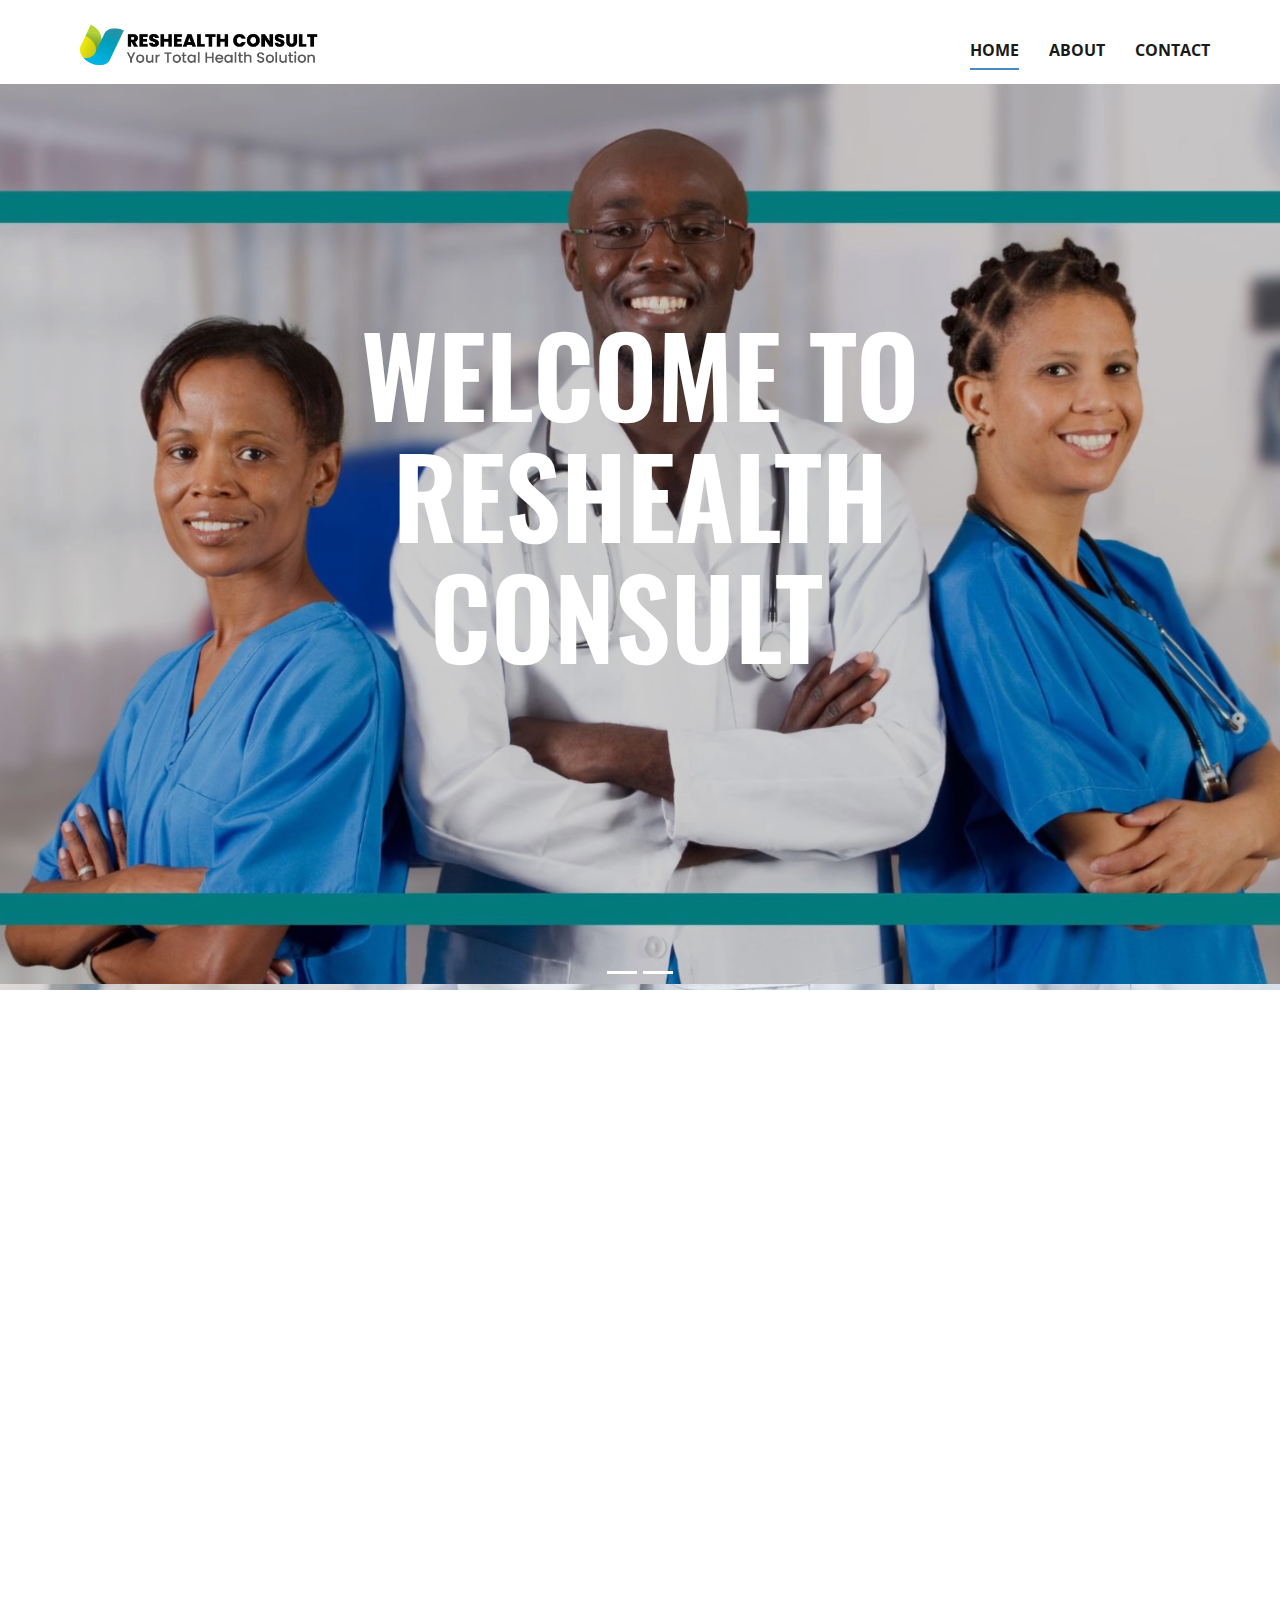
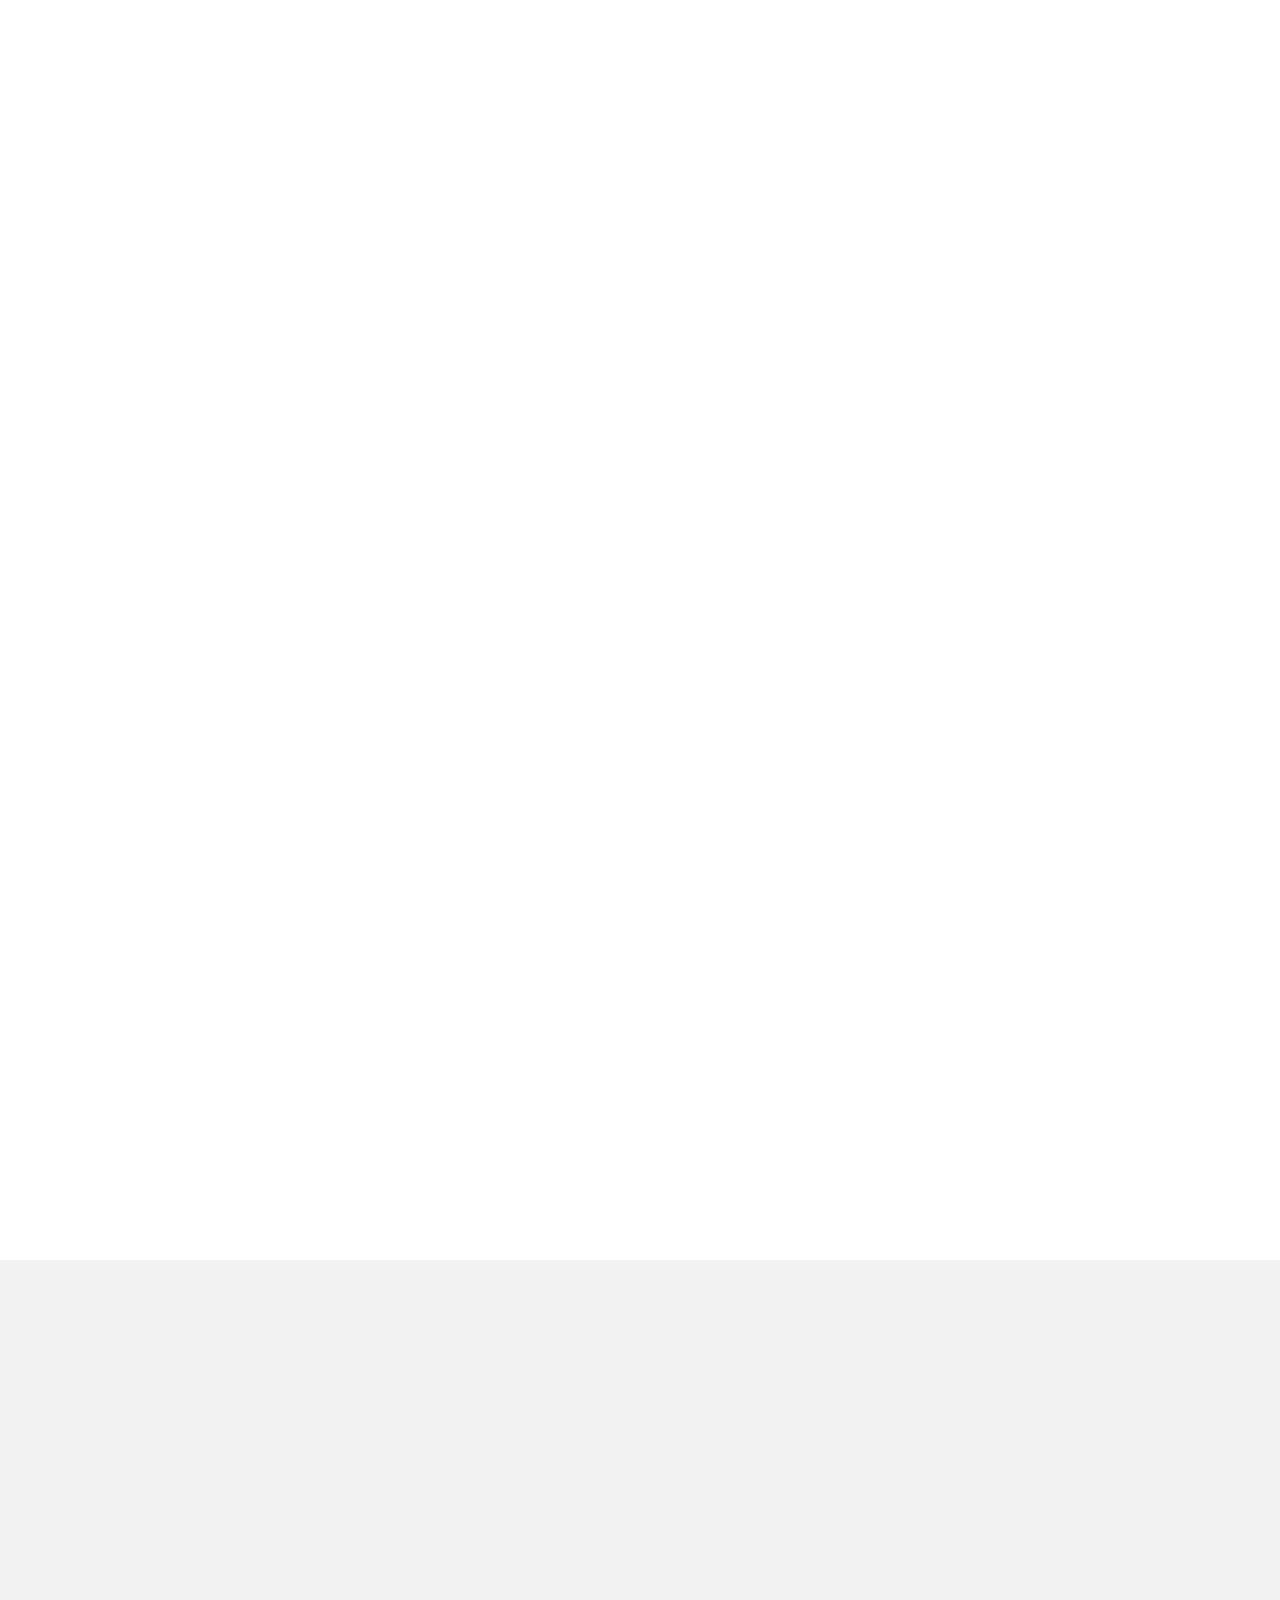
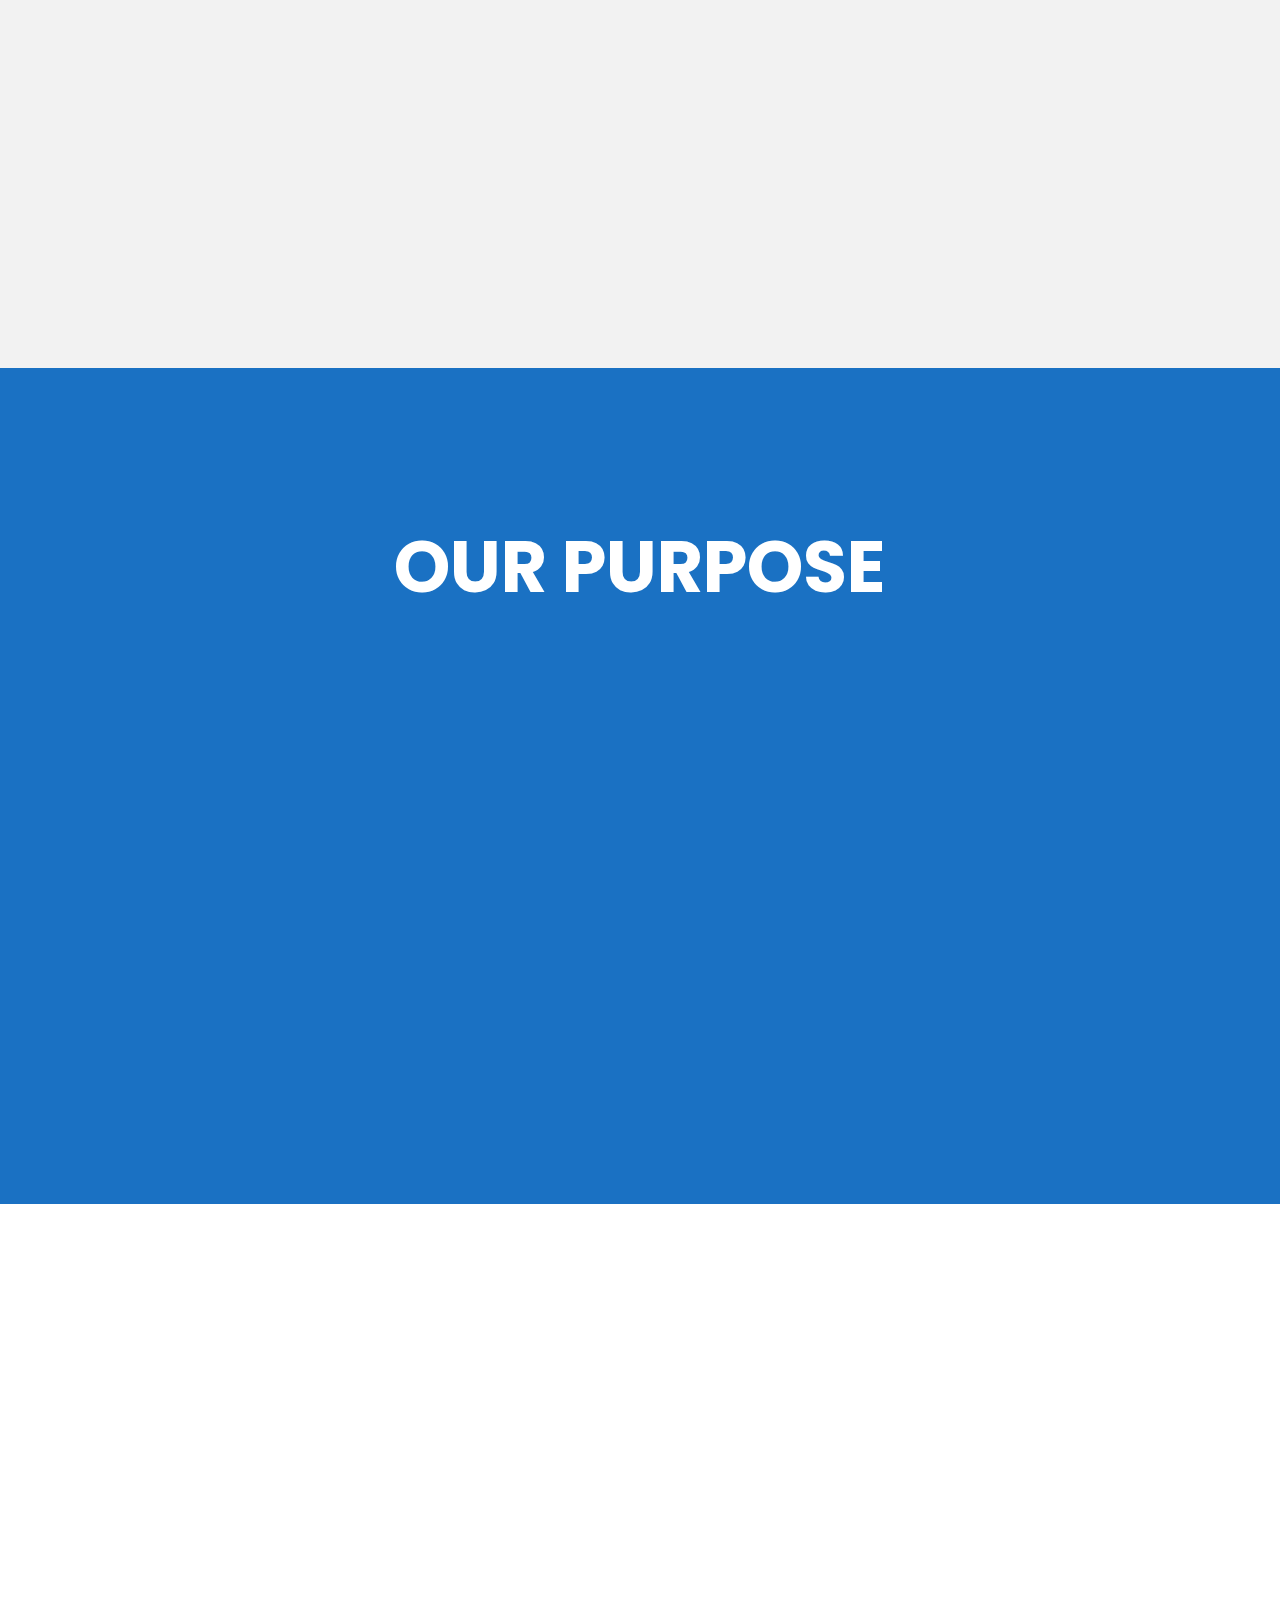
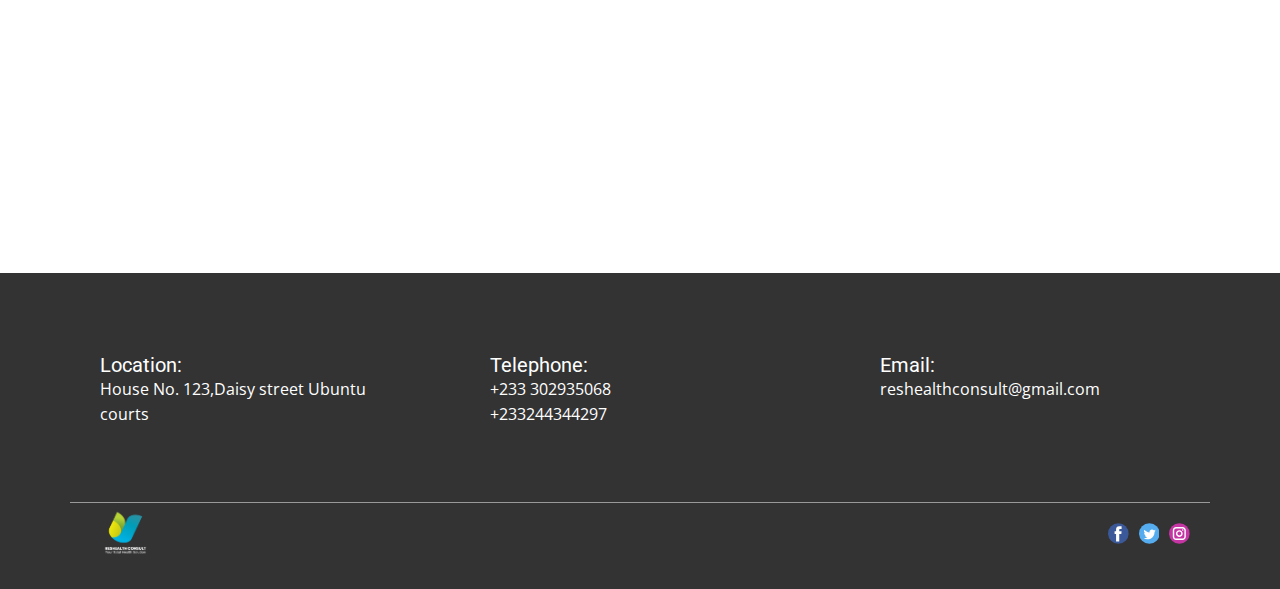
==== commit 41e53b3d: "12August" ====
--- a/index.html
+++ b/index.html
@@ -2,8 +2,7 @@
 <html style="font-size: 16px;" lang="en"><head>
     <meta name="viewport" content="width=device-width, initial-scale=1.0">
     <meta charset="utf-8">
-    <meta name="keywords" content="About Us, ​Steel
-Strength, ​FAB 500 TMT rebars, ​PRODUCT PACKAGING">
+    <meta name="keywords" content="welcome to reshealth consult, your total health solution, ​Raison d&amp;apos;​être, About Us">
     <meta name="description" content="">
     <title>Home</title>
     <link rel="stylesheet" href="nicepage.css" media="screen">
@@ -12,12 +11,7 @@
     <script class="u-script" type="text/javascript" src="nicepage.js" "="" defer=""></script>
     <meta name="generator" content="Nicepage 4.16.0, nicepage.com">
     <link id="u-theme-google-font" rel="stylesheet" href="https://fonts.googleapis.com/css?family=Roboto:100,100i,300,300i,400,400i,500,500i,700,700i,900,900i|Open+Sans:300,300i,400,400i,500,500i,600,600i,700,700i,800,800i">
-    <link id="u-page-google-font" rel="stylesheet" href="https://fonts.googleapis.com/css?family=Open+Sans:300,300i,400,400i,500,500i,600,600i,700,700i,800,800i|Montserrat:100,100i,200,200i,300,300i,400,400i,500,500i,600,600i,700,700i,800,800i,900,900i|Roboto:100,100i,300,300i,400,400i,500,500i,700,700i,900,900i|Alatsi:400">
-    
-    
-    
-    
-    
+    <link id="u-page-google-font" rel="stylesheet" href="https://fonts.googleapis.com/css?family=Oswald:200,300,400,500,600,700|Open+Sans:300,300i,400,400i,500,500i,600,600i,700,700i,800,800i|Poppins:100,100i,200,200i,300,300i,400,400i,500,500i,600,600i,700,700i,800,800i,900,900i">
     
     
     
@@ -28,45 +22,44 @@
     <script type="application/ld+json">{
 		"@context": "http://schema.org",
 		"@type": "Organization",
-		"name": "Fabrimetal",
-		"logo": "images/favicon.png"
+		"name": "Site10",
+		"logo": "images/ReshealthconsultLogo-07.png",
+		"sameAs": [
+				"Home.html",
+				"Home.html",
+				"Home.html"
+		]
 }</script>
     <meta name="theme-color" content="#478ac9">
     <meta property="og:title" content="Home">
     <meta property="og:description" content="">
     <meta property="og:type" content="website">
   </head>
-  <body data-home-page="Home.html" data-home-page-title="Home" class="u-body u-xl-mode" data-lang="en"><header class="u-clearfix u-header u-header" id="sec-5ce4"><div class="u-clearfix u-sheet u-valign-middle u-sheet-1">
-        <a href="Home.html" data-page-id="786027928" class="u-image u-logo u-image-1" data-image-width="9358" data-image-height="2907" title="Home">
-          <img src="images/favicon.png" class="u-logo-image u-logo-image-1">
+  <body data-home-page="Home.html" data-home-page-title="Home" class="u-body u-xl-mode" data-lang="en"><header class="u-clearfix u-header u-sticky u-sticky-aec9 u-white u-header" id="sec-15ac"><div class="u-clearfix u-sheet u-sheet-1">
+        <a href="Home.html" data-page-id="179966898" class="u-image u-logo u-image-1" title="Home" data-image-width="1773" data-image-height="438">
+          <img src="images/ReshealthconsultLogo-07.png" class="u-logo-image u-logo-image-1">
         </a>
-        <nav class="u-menu u-menu-dropdown u-offcanvas u-menu-1">
+        <nav class="u-menu u-menu-one-level u-offcanvas u-menu-1">
           <div class="menu-collapse" style="font-size: 1rem; letter-spacing: 0px; font-weight: 700; text-transform: uppercase;">
-            <a class="u-button-style u-custom-active-border-color u-custom-active-color u-custom-border u-custom-border-color u-custom-borders u-custom-hover-border-color u-custom-hover-color u-custom-left-right-menu-spacing u-custom-padding-bottom u-custom-text-active-color u-custom-text-color u-custom-text-hover-color u-custom-text-shadow u-custom-top-bottom-menu-spacing u-nav-link u-text-active-palette-1-base u-text-hover-palette-2-base" href="#">
+            <a class="u-button-style u-custom-active-border-color u-custom-active-color u-custom-border u-custom-border-color u-custom-borders u-custom-hover-border-color u-custom-hover-color u-custom-left-right-menu-spacing u-custom-padding-bottom u-custom-text-active-color u-custom-text-color u-custom-text-decoration u-custom-text-hover-color u-custom-top-bottom-menu-spacing u-nav-link u-text-active-palette-1-base u-text-hover-palette-2-base" href="#">
               <svg class="u-svg-link" viewBox="0 0 24 24"><use xmlns:xlink="http://www.w3.org/1999/xlink" xlink:href="#menu-hamburger"></use></svg>
               <svg class="u-svg-content" version="1.1" id="menu-hamburger" viewBox="0 0 16 16" x="0px" y="0px" xmlns:xlink="http://www.w3.org/1999/xlink" xmlns="http://www.w3.org/2000/svg"><g><rect y="1" width="16" height="2"></rect><rect y="7" width="16" height="2"></rect><rect y="13" width="16" height="2"></rect>
 </g></svg>
             </a>
           </div>
-          <div class="u-custom-menu u-nav-container">
-            <ul class="u-nav u-spacing-2 u-unstyled u-nav-1"><li class="u-nav-item"><a class="u-border-2 u-border-active-custom-color-1 u-border-hover-custom-color-2 u-button-style u-nav-link u-text-active-grey-90 u-text-grey-50 u-text-hover-grey-90" href="Home.html" style="padding: 10px 20px;">Home</a>
-</li><li class="u-nav-item"><a class="u-border-2 u-border-active-custom-color-1 u-border-hover-custom-color-2 u-button-style u-nav-link u-text-active-grey-90 u-text-grey-50 u-text-hover-grey-90" href="About.html" style="padding: 10px 20px;">About</a>
-</li><li class="u-nav-item"><a class="u-border-2 u-border-active-custom-color-1 u-border-hover-custom-color-2 u-button-style u-nav-link u-text-active-grey-90 u-text-grey-50 u-text-hover-grey-90" href="Download.html" style="padding: 10px 20px;">Download</a>
-</li><li class="u-nav-item"><a class="u-border-2 u-border-active-custom-color-1 u-border-hover-custom-color-2 u-button-style u-nav-link u-text-active-grey-90 u-text-grey-50 u-text-hover-grey-90" href="Contact.html" style="padding: 10px 20px;">Contact</a>
-</li><li class="u-nav-item"><a class="u-border-2 u-border-active-custom-color-1 u-border-hover-custom-color-2 u-button-style u-nav-link u-text-active-grey-90 u-text-grey-50 u-text-hover-grey-90" href="https://benoitlily.github.io/Roofingandsteelgh/" style="padding: 10px 20px;">Roofings &amp; Steel</a>
-</li><li class="u-nav-item"><a class="u-border-2 u-border-active-custom-color-1 u-border-hover-custom-color-2 u-button-style u-nav-link u-text-active-grey-90 u-text-grey-50 u-text-hover-grey-90" href="https://benoitlily.github.io/Smartpaintgh/" style="padding: 10px 20px;">SmartPaint</a>
+          <div class="u-nav-container">
+            <ul class="u-nav u-spacing-30 u-unstyled u-nav-1"><li class="u-nav-item"><a class="u-border-2 u-border-active-palette-1-base u-border-hover-palette-1-light-1 u-border-no-left u-border-no-right u-border-no-top u-button-style u-nav-link u-text-active-grey-90 u-text-grey-90 u-text-hover-grey-90" href="Home.html" style="padding: 10px 0px;">Home</a>
+</li><li class="u-nav-item"><a class="u-border-2 u-border-active-palette-1-base u-border-hover-palette-1-light-1 u-border-no-left u-border-no-right u-border-no-top u-button-style u-nav-link u-text-active-grey-90 u-text-grey-90 u-text-hover-grey-90" href="About.html" style="padding: 10px 0px;">About</a>
+</li><li class="u-nav-item"><a class="u-border-2 u-border-active-palette-1-base u-border-hover-palette-1-light-1 u-border-no-left u-border-no-right u-border-no-top u-button-style u-nav-link u-text-active-grey-90 u-text-grey-90 u-text-hover-grey-90" href="Contact.html" style="padding: 10px 0px;">Contact</a>
 </li></ul>
           </div>
-          <div class="u-custom-menu u-nav-container-collapse">
+          <div class="u-nav-container-collapse">
             <div class="u-black u-container-style u-inner-container-layout u-opacity u-opacity-95 u-sidenav">
               <div class="u-inner-container-layout u-sidenav-overflow">
                 <div class="u-menu-close"></div>
                 <ul class="u-align-center u-nav u-popupmenu-items u-unstyled u-nav-2"><li class="u-nav-item"><a class="u-button-style u-nav-link" href="Home.html">Home</a>
 </li><li class="u-nav-item"><a class="u-button-style u-nav-link" href="About.html">About</a>
-</li><li class="u-nav-item"><a class="u-button-style u-nav-link" href="Download.html">Download</a>
 </li><li class="u-nav-item"><a class="u-button-style u-nav-link" href="Contact.html">Contact</a>
-</li><li class="u-nav-item"><a class="u-button-style u-nav-link" href="https://benoitlily.github.io/Roofingandsteelgh/">Roofings &amp; Steel</a>
-</li><li class="u-nav-item"><a class="u-button-style u-nav-link" href="https://benoitlily.github.io/Smartpaintgh/">SmartPaint</a>
 </li></ul>
               </div>
             </div>
@@ -74,47 +67,47 @@
           </div>
         </nav>
       </div></header>
-    <section id="carousel_7d47" class="u-carousel u-slide u-block-b2dc-1" data-u-ride="carousel" data-interval="5000">
-      <ol class="u-absolute-hcenter u-carousel-indicators u-block-b2dc-2">
-        <li data-u-target="#carousel_7d47" data-u-slide-to="0" class="u-active u-grey-30"></li>
-        <li data-u-target="#carousel_7d47" class="u-grey-30" data-u-slide-to="1"></li>
-        <li data-u-target="#carousel_7d47" class="u-grey-30" data-u-slide-to="2"></li>
-        <li data-u-target="#carousel_7d47" class="u-grey-30" data-u-slide-to="3"></li>
-        <li data-u-target="#carousel_7d47" class="u-grey-30" data-u-slide-to="4"></li>
-        <li data-u-target="#carousel_7d47" class="u-grey-30" data-u-slide-to="5"></li>
-        <li data-u-target="#carousel_7d47" class="u-grey-30" data-u-slide-to="6"></li>
+    <section class="u-carousel u-carousel-bottom u-slide u-block-4cb2-1" id="carousel_b4b0" data-interval="3000" data-u-ride="carousel" data-pause="false">
+      <ol class="u-absolute-hcenter u-carousel-indicators u-block-4cb2-2">
+        <li data-u-target="#carousel_b4b0" data-u-slide-to="0" class="u-active u-white"></li>
+        <li data-u-target="#carousel_b4b0" class="u-white" data-u-slide-to="1"></li>
       </ol>
       <div class="u-carousel-inner" role="listbox">
-        <div class="u-active u-align-center u-carousel-item u-clearfix u-image u-section-1-1" src="" data-image-width="6000" data-image-height="4000">
-          <div class="u-align-left u-clearfix u-sheet u-sheet-1"></div>
-        </div>
-        <div class="u-align-center u-carousel-item u-clearfix u-image u-section-1-2" src="" data-image-width="6000" data-image-height="4000">
-          <div class="u-align-left u-clearfix u-sheet u-sheet-1"></div>
-        </div>
-        <div class="u-align-center u-carousel-item u-clearfix u-image u-section-1-3" src="" data-image-width="851" data-image-height="1100">
-          <div class="u-align-left u-clearfix u-sheet u-sheet-1"></div>
-        </div>
-        <div class="u-align-center u-carousel-item u-clearfix u-image u-section-1-4" src="" data-image-width="1080" data-image-height="720">
-          <div class="u-align-left u-clearfix u-sheet u-sheet-1"></div>
-        </div>
-        <div class="u-align-center u-carousel-item u-clearfix u-image u-section-1-5" src="" data-image-width="1080" data-image-height="961">
-          <div class="u-align-left u-clearfix u-sheet u-sheet-1"></div>
-        </div>
-        <div class="u-align-center u-carousel-item u-clearfix u-image u-section-1-6" src="" data-image-width="6000" data-image-height="4000">
-          <div class="u-align-left u-clearfix u-sheet u-sheet-1"></div>
-        </div>
-        <div class="u-align-center u-carousel-item u-clearfix u-image u-section-1-7" src="" data-image-width="1080" data-image-height="720">
-          <div class="u-align-left u-clearfix u-sheet u-sheet-1"></div>
-        </div>
-      </div>
-      <a class="u-absolute-vcenter u-carousel-control u-carousel-control-prev u-text-body-alt-color u-block-b2dc-3" href="#carousel_7d47" role="button" data-u-slide="prev">
+        <div class="u-active u-align-right u-carousel-item u-clearfix u-shading u-uploaded-video u-video u-section-1-1">
+          <div class="u-background-video u-expanded" style="filter: brightness(0.8);">
+            <div class="embed-responsive">
+              <video class="embed-responsive-item" data-autoplay="1" loop="" muted="" autoplay="autoplay" playsinline="">
+                <source src="files/Untitleddesign11.mp4" type="video/mp4">
+                <p>Your browser does not support HTML5 video.</p>
+              </video>
+            </div>
+          </div>
+          <div class="u-clearfix u-sheet u-sheet-1">
+            <h1 class="u-align-center u-color-scheme-u10 u-color-style-multicolor-1 u-text u-title u-text-1">welcome to reshealth consult&nbsp;</h1>
+          </div>
+        </div>
+        <div class="u-align-right u-carousel-item u-clearfix u-shading u-uploaded-video u-video u-section-1-2">
+          <div class="u-background-video u-expanded" style="filter: brightness(0.8);">
+            <div class="embed-responsive">
+              <video class="embed-responsive-item" data-autoplay="1" loop="" muted="" autoplay="autoplay" playsinline="">
+                <source src="files/Untitleddesign10.mp4" type="video/mp4">
+                <p>Your browser does not support HTML5 video.</p>
+              </video>
+            </div>
+          </div>
+          <div class="u-clearfix u-sheet u-sheet-1">
+            <h1 class="u-align-center u-color-scheme-u10 u-color-style-multicolor-1 u-text u-title u-text-1">your total health solution</h1>
+          </div>
+        </div>
+      </div>
+      <a class="u-absolute-vcenter u-carousel-control u-carousel-control-prev u-hidden u-text-body-alt-color u-block-4cb2-3" href="#carousel_b4b0" role="button" data-u-slide="prev">
         <span aria-hidden="true">
           <svg viewBox="0 0 477.175 477.175"><path d="M145.188,238.575l215.5-215.5c5.3-5.3,5.3-13.8,0-19.1s-13.8-5.3-19.1,0l-225.1,225.1c-5.3,5.3-5.3,13.8,0,19.1l225.1,225
                     c2.6,2.6,6.1,4,9.5,4s6.9-1.3,9.5-4c5.3-5.3,5.3-13.8,0-19.1L145.188,238.575z"></path></svg>
         </span>
         <span class="sr-only">Previous</span>
       </a>
-      <a class="u-absolute-vcenter u-carousel-control u-carousel-control-next u-text-body-alt-color u-block-b2dc-4" href="#carousel_7d47" role="button" data-u-slide="next">
+      <a class="u-absolute-vcenter u-carousel-control u-carousel-control-next u-hidden u-text-body-alt-color u-block-4cb2-4" href="#carousel_b4b0" role="button" data-u-slide="next">
         <span aria-hidden="true">
           <svg viewBox="0 0 477.175 477.175"><path d="M360.731,229.075l-225.1-225.1c-5.3-5.3-13.8-5.3-19.1,0s-5.3,13.8,0,19.1l215.5,215.5l-215.5,215.5
                     c-5.3,5.3-5.3,13.8,0,19.1c2.6,2.6,6.1,4,9.5,4c3.4,0,6.9-1.3,9.5-4l225.1-225.1C365.931,242.875,365.931,234.275,360.731,229.075z"></path></svg>
@@ -122,501 +115,288 @@
         <span class="sr-only">Next</span>
       </a>
     </section>
-    <section class="skrollable u-clearfix u-image u-parallax u-section-2" id="carousel_0695" data-image-width="6000" data-image-height="4000">
-      <div class="u-clearfix u-sheet u-valign-middle-xl u-sheet-1">
-        <div class="u-container-style u-custom-color-1 u-expanded-width-xs u-group u-group-1" data-animation-name="customAnimationIn" data-animation-duration="1000">
+    <section class="skrollable u-clearfix u-image u-parallax u-section-2" id="carousel_5f4a" data-image-width="1920" data-image-height="1080">
+      <div class="u-clearfix u-sheet u-sheet-1">
+        <div class="u-container-style u-group u-shape-rectangle u-white u-group-1" data-animation-name="customAnimationIn" data-animation-duration="1000">
           <div class="u-container-layout u-container-layout-1">
-            <h1 class="u-align-left u-custom-font u-text u-text-1" data-animation-name="customAnimationIn" data-animation-duration="1000" data-animation-delay="250">About Us</h1>
-            <p class="u-align-justify u-large-text u-text u-text-variant u-text-2" data-animation-name="customAnimationIn" data-animation-duration="1000" data-animation-delay="500"> The growth of many Ghanaian industries, including oil, natural gas,
-cocoa, gold and diamonds and the housing sector boom has
-generated and injected billions of dollars annually into the Ghanaian
-economy, making it one of the fastest growing economies in subSaharan West Africa. Ghana's tropical location, political stability and
-increasing population is attractive to foreign investors and over
-600++ nationals have the opportunity to be an integral part of the
-®
-production of high tensile TMT rebars. FM Ghana TM FAB 500
-recruits and trains nationals to work in the fields of
-management, administration, chemistry and logistics,
-helping to increase the financial stability of many local
-families. The facility fosters a great sense of pride in
-domestic production, while developing plans for the
-expansion of the company and its workforce. </p>
-          </div>
-        </div>
-      </div>
-    </section>
-    <section class="u-align-left u-clearfix u-image u-parallax u-valign-top-lg u-valign-top-md u-valign-top-sm u-valign-top-xs u-section-3" id="carousel_fa54" data-image-width="4996" data-image-height="3497">
-      <div class="u-clearfix u-sheet u-sheet-1">
-        <div class="u-clearfix u-expanded-width u-layout-wrap u-layout-wrap-1">
-          <div class="u-layout">
-            <div class="u-layout-row">
-              <div class="u-align-left u-container-style u-layout-cell u-size-30 u-layout-cell-1">
-                <div class="u-container-layout u-container-layout-1">
-                  <img class="u-image u-image-default u-image-1" src="images/Logo.png" alt="" data-image-width="2564" data-image-height="652" data-animation-name="customAnimationIn" data-animation-duration="1000" data-animation-delay="250">
-                  <img class="u-image u-image-default u-image-2" src="images/Shape1.png" alt="" data-image-width="1460" data-image-height="1463" data-animation-name="wobble" data-animation-duration="1000" data-animation-direction="" data-animation-delay="500">
-                  <img class="u-image u-image-default u-image-3" src="images/Shape2.png" alt="" data-image-width="1380" data-image-height="1529" data-animation-name="wobble" data-animation-duration="1000" data-animation-direction="" data-animation-delay="500">
-                  <img class="u-image u-image-default u-image-4" src="images/MMDlogo.png" alt="" data-image-width="590" data-image-height="280" data-animation-name="bounceIn" data-animation-duration="1000" data-animation-direction="" data-animation-delay="750">
-                </div>
-              </div>
-              <div class="u-container-style u-layout-cell u-size-30 u-layout-cell-2">
-                <div class="u-container-layout u-container-layout-2">
-                  <img class="u-image u-image-default u-image-5" src="images/GSACertification.png" alt="" data-image-width="430" data-image-height="514" data-animation-name="customAnimationIn" data-animation-duration="1000" data-animation-direction="X" data-animation-delay="500">
-                  <img class="u-image u-image-default u-image-6" src="images/BureauVertias.png" alt="" data-image-width="389" data-image-height="493" data-animation-name="customAnimationIn" data-animation-duration="1000" data-animation-delay="750">
-                  <img class="u-image u-image-default u-preserve-proportions u-image-7" src="images/4LeftAngle.png" alt="" data-image-width="222" data-image-height="219" data-animation-name="flipIn" data-animation-duration="1000" data-animation-direction="X" data-animation-delay="500">
-                  <img class="u-image u-image-default u-preserve-proportions u-image-8" src="images/1Certified.png" alt="" data-image-width="564" data-image-height="98" data-animation-name="customAnimationIn" data-animation-duration="1000" data-animation-direction="" data-animation-delay="500">
-                  <img class="u-image u-image-default u-image-9" src="images/2Quality.png" alt="" data-image-width="616" data-image-height="113" data-animation-name="customAnimationIn" data-animation-duration="1000" data-animation-direction="" data-animation-delay="750">
-                  <img class="u-image u-image-default u-image-10" src="images/3Steel.png" alt="" data-image-width="690" data-image-height="193" data-animation-name="customAnimationIn" data-animation-duration="1000" data-animation-direction="" data-animation-delay="1000">
-                  <img class="u-image u-image-default u-preserve-proportions u-image-11" src="images/5RightAngle.png" alt="" data-image-width="205" data-image-height="211" data-animation-name="flipIn" data-animation-duration="1000" data-animation-direction="X" data-animation-delay="500">
-                  <img class="u-image u-image-default u-preserve-proportions u-image-12" src="images/9TMT.png" alt="" data-image-width="82" data-image-height="44" data-animation-name="customAnimationIn" data-animation-duration="1000" data-animation-delay="500">
-                  <img class="u-image u-image-default u-preserve-proportions u-image-13" src="images/8500.png" alt="" data-image-width="93" data-image-height="53" data-animation-name="customAnimationIn" data-animation-duration="1000" data-animation-delay="500">
-                  <img class="u-image u-image-default u-preserve-proportions u-image-14" src="images/7Fab.png" alt="" data-image-width="99" data-image-height="48" data-animation-name="customAnimationIn" data-animation-duration="1000" data-animation-delay="500">
-                  <img class="u-image u-image-default u-image-15" src="images/6Fab500Symbole.png" alt="" data-image-width="81" data-image-height="81" data-animation-name="customAnimationIn" data-animation-duration="1000" data-animation-delay="250">
-                  <img class="u-image u-image-default u-image-16" src="images/Phonenumber.png" alt="" data-image-width="2498" data-image-height="347" data-animation-name="customAnimationIn" data-animation-duration="1000" data-animation-delay="750">
-                </div>
-              </div>
-            </div>
-          </div>
-        </div>
-      </div>
-    </section>
-    <section class="skrollable u-align-center u-clearfix u-image u-parallax u-section-4" id="carousel_41c1" data-image-width="851" data-image-height="1100">
-      <div class="u-clearfix u-sheet u-valign-middle-lg u-valign-middle-xl u-sheet-1">
-        <div class="u-expanded-width u-tab-links-align-justify u-tabs u-tabs-1">
-          <ul class="u-border-1 u-border-grey-25 u-tab-list u-unstyled" role="tablist">
-            <li class="u-tab-item" role="presentation">
-              <a class="active u-active-custom-color-1 u-border-2 u-border-active-black u-border-grey-40 u-border-hover-grey-15 u-border-no-left u-border-no-right u-border-no-top u-button-style u-hover-custom-color-2 u-tab-link u-text-active-white u-text-grey-40 u-text-hover-white u-white u-tab-link-1" id="link-tab-0da5" href="#tab-0da5" role="tab" aria-controls="tab-0da5" aria-selected="true"> PRODUCT SIZES</a>
-            </li>
-            <li class="u-tab-item" role="presentation">
-              <a class="u-active-custom-color-1 u-border-2 u-border-active-black u-border-grey-40 u-border-hover-grey-15 u-border-no-left u-border-no-right u-border-no-top u-button-style u-hover-custom-color-2 u-tab-link u-text-active-white u-text-grey-40 u-text-hover-white u-white u-tab-link-2" id="link-tab-14b7" href="#tab-14b7" role="tab" aria-controls="tab-14b7" aria-selected="false"> PRODUCT PACKAGING</a>
-            </li>
-            <li class="u-tab-item" role="presentation">
-              <a class="u-active-custom-color-1 u-border-2 u-border-active-black u-border-grey-40 u-border-hover-grey-15 u-border-no-left u-border-no-right u-border-no-top u-button-style u-hover-custom-color-2 u-tab-link u-text-active-white u-text-grey-40 u-text-hover-white u-white u-tab-link-3" id="link-tab-2917" href="#tab-2917" role="tab" aria-controls="tab-2917" aria-selected="false"> PRODUCT FEATURES</a>
-            </li>
-          </ul>
-          <div class="u-tab-content">
-            <div class="u-align-left u-container-style u-tab-active u-tab-pane u-white u-tab-pane-1" id="tab-0da5" role="tabpanel" aria-labelledby="link-tab-0da5">
-              <div class="u-container-layout u-container-layout-1">
-                <img alt="" class="u-expanded-width-xs u-image u-image-default u-image-1" data-image-width="1600" data-image-height="1067" src="images/image00098.jpeg">
-                <h4 class="u-text u-text-custom-color-1 u-text-1"> PRODUCT SIZES</h4>
-                <ul class="u-text u-text-2">
-                  <li> Diameters Produced: 8, 10, 12, 16, 20, 25, 32&nbsp;&nbsp;</li>
-                  <li>
-                    <div class="class u-list-icon"></div>Lengths Produced: customized (3m, 6m, 9m) &amp;
-common lengths (12m)<br>
-                  </li>
-                </ul>
-              </div>
-            </div>
-            <div class="u-align-left u-container-style u-tab-pane u-white u-tab-pane-2" id="tab-14b7" role="tabpanel" aria-labelledby="link-tab-14b7">
-              <div class="u-container-layout u-container-layout-2">
-                <img alt="" class="u-expanded-width-xs u-image u-image-default u-image-2" data-image-width="851" data-image-height="322" src="images/FabrimetalCatalogue-012022110-001.jpg">
-                <h4 class="u-text u-text-custom-color-1 u-text-3"> PRODUCT PACKAGING</h4>
-                <ul class="u-text u-text-4">
-                  <li> Packaged in unfolded/straight bundles weighing up
-to 2 metric tonnes in 12m lengths. U-shaped folded
-bundles are available upon request.</li>
-                  <li>Bundles containing a standard number of bars per
-size and length are securely tied with wire ties at
-every 2.4 meter intervals (5 ties).</li>
-                  <li>Each bundle is identified with a rebar tag indicating
-the international standard used, size, number of
-pieces, and production date.</li>
-                </ul>
-              </div>
-            </div>
-            <div class="u-align-left u-container-style u-tab-pane u-white u-tab-pane-3" id="tab-2917" role="tabpanel" aria-labelledby="link-tab-2917">
-              <div class="u-container-layout u-container-layout-3">
-                <h4 class="u-text u-text-custom-color-1 u-text-5"> PRODUCT FEATURES</h4>
-                <img alt="" class="u-expanded-width-xs u-image u-image-default u-image-3" data-image-width="1550" data-image-height="1600" src="images/Images-42.png">
-                <p class="u-text u-text-6"> - Quality tested in-house, using SPECTROMAXx and
-UTM, to meet international standards<br>- All high tensile rebars are made TM FAB 500 ®
-TMT
-from recycled metal scrap sourced in Ghana- and
-prime hot rolled billets and:<br>&nbsp; &nbsp; &nbsp; a. require less energy than the production of steel
-from iron core<br>&nbsp; &nbsp; &nbsp; b. reduce the demands of landfill disposal facilities<br>&nbsp; &nbsp; &nbsp; c. prevent the accumulation of abandoned steel
-products<br>- Overall higher yield &amp; tensile strength &amp; enhanced
-percentage elongation<br>- Easy bendability, weldability, &amp; ductility<br>- Corrosion-resistance properties &amp; increased
-seismic resistance<br>- Increased thermal stability (ideal for elevated
-temperatures)<br> - The  TM FAB 500 ®
-TMT registered trademark is visible on all rebars produced in Ghana
-                </p>
-              </div>
-            </div>
-          </div>
-        </div>
-      </div>
-    </section>
-    <section class="skrollable u-align-left u-clearfix u-image u-parallax u-shading u-section-5" id="carousel_c3d0" data-image-width="1600" data-image-height="1068">
-      <div class="u-clearfix u-sheet u-sheet-1">
-        <h2 class="u-text u-text-custom-color-1 u-text-1" data-animation-name="rollIn" data-animation-duration="2000" data-animation-direction=""> Product <span class="u-text-white">Excellence</span>
-        </h2>
-        <p class="u-align-justify u-text u-text-white u-text-2" data-animation-name="customAnimationIn" data-animation-duration="1000"> Thermo Mechanically-Treated technology is used
-to manufacture high tensile strength rebars
-through heating and cooling stages that create a
-combination of micro-structural features in the
-cross section of the rebars. All rebars are 'hot
-rolled' before entering these 3 stages:</p>
-        <div class="u-align-left-lg u-align-left-xl u-expanded-width-md u-expanded-width-sm u-expanded-width-xs u-list u-list-1">
-          <div class="u-repeater u-repeater-1">
-            <div class="u-container-style u-custom-color-1 u-list-item u-opacity u-opacity-70 u-repeater-item u-list-item-1" data-animation-name="zoomIn" data-animation-duration="2000" data-animation-direction="">
-              <div class="u-container-layout u-similar-container u-container-layout-1">
-                <h4 class="u-custom-font u-font-open-sans u-text u-text-white u-text-3" data-animation-name="customAnimationIn" data-animation-duration="1000" data-animation-delay="1000"> 1- QUENCHING:</h4>
-                <p class="u-align-left-xl u-text u-text-4" data-animation-name="customAnimationIn" data-animation-duration="1000" data-animation-delay="1000"> Rebars pass through a specially-designed, fullyautomatic, and computerized quenching box. Water
-is sprayed on the rebar surface to maintain a colder
-exterior temperature while maintaining a hot interior
-temperature.</p>
-                <img class="u-image u-image-default u-image-1" src="images/Images-45.png" alt="" data-image-width="272" data-image-height="280" data-animation-name="customAnimationIn" data-animation-duration="1750" data-animation-delay="1750">
-                <img class="u-image u-image-default u-image-2" src="images/Images-44.png" alt="" data-image-width="287" data-image-height="280" data-animation-name="customAnimationIn" data-animation-duration="1250" data-animation-delay="1250">
-                <div class="u-image u-image-circle u-image-3" alt="" data-image-width="290" data-image-height="280" data-animation-name="customAnimationIn" data-animation-duration="1000" data-animation-direction="" data-animation-delay="750"></div>
-                <div class="u-shape u-shape-svg u-text-white u-shape-1" data-animation-name="customAnimationIn" data-animation-duration="1500" data-animation-delay="1500">
-                  <svg class="u-svg-link" preserveAspectRatio="none" viewBox="0 0 160 100" style=""><use xmlns:xlink="http://www.w3.org/1999/xlink" xlink:href="#svg-5e15"></use></svg>
-                  <svg class="u-svg-content" viewBox="0 0 160 100" x="0px" y="0px" id="svg-5e15" style="enable-background:new 0 0 160 100;"><g><path d="M109.2,99.9L160,50L109.2,0H75.6l38.7,38H0v24.2h114L75.6,100L109.2,99.9z"></path>
-</g></svg>
-                </div>
-                <p class="u-text u-text-5" data-animation-name="customAnimationIn" data-animation-duration="1250" data-animation-delay="1250"> Ausienite</p>
-                <p class="u-text u-text-6" data-animation-name="customAnimationIn" data-animation-duration="1750" data-animation-delay="1750"> Martensite</p>
-              </div>
-            </div>
-          </div>
-        </div>
-        <div class="u-expanded-width-md u-expanded-width-sm u-expanded-width-xs u-list u-list-2">
-          <div class="u-repeater u-repeater-2">
-            <div class="u-container-style u-custom-color-1 u-list-item u-opacity u-opacity-70 u-repeater-item u-list-item-2" data-animation-name="customAnimationIn" data-animation-duration="1000" data-animation-direction="" data-animation-delay="2000">
-              <div class="u-container-layout u-similar-container u-container-layout-2">
-                <h4 class="u-custom-font u-font-open-sans u-text u-text-white u-text-7" data-animation-name="customAnimationIn" data-animation-duration="1000" data-animation-delay="1000"> 3- ​COOLING:</h4>
-                <p class="u-align-left-lg u-align-left-md u-align-left-sm u-align-left-xl u-text u-text-8" data-animation-name="customAnimationIn" data-animation-duration="1000" data-animation-delay="1000"> Rebars enter the cooling beds. In this final stage,
-the austenitic core turns into ferrite-pearlite or
-ductile. The combination of a tempered martensite
-surface and ferrite-pearlite core provides a
-considerably higher strength and ductility to the
-finished material, making it ideal for building strong
-structures. </p>
-                <img class="u-image u-image-default u-image-4" src="images/Images-48.png" alt="" data-image-width="265" data-image-height="282" data-animation-name="customAnimationIn" data-animation-duration="1750" data-animation-delay="1750">
-                <img class="u-image u-image-default u-image-5" src="images/Images-47.png" alt="" data-image-width="290" data-image-height="282" data-animation-name="customAnimationIn" data-animation-duration="1250" data-animation-delay="1250">
-                <div class="u-image u-image-circle u-image-6" alt="" data-image-width="288" data-image-height="282" data-animation-name="customAnimationIn" data-animation-duration="1000" data-animation-direction="" data-animation-delay="750"></div>
-                <div class="u-shape u-shape-svg u-text-white u-shape-2" data-animation-name="customAnimationIn" data-animation-duration="1500" data-animation-delay="1500">
-                  <svg class="u-svg-link" preserveAspectRatio="none" viewBox="0 0 160 100" style=""><use xmlns:xlink="http://www.w3.org/1999/xlink" xlink:href="#svg-742e"></use></svg>
-                  <svg class="u-svg-content" viewBox="0 0 160 100" x="0px" y="0px" id="svg-742e" style="enable-background:new 0 0 160 100;"><g><path d="M109.2,99.9L160,50L109.2,0H75.6l38.7,38H0v24.2h114L75.6,100L109.2,99.9z"></path>
-</g></svg>
-                </div>
-                <p class="u-align-center u-text u-text-9" data-animation-name="customAnimationIn" data-animation-duration="1250" data-animation-delay="1250"> Ferrite Perlite</p>
-              </div>
-            </div>
-          </div>
-        </div>
-        <div class="u-align-left-xl u-expanded-width-md u-expanded-width-sm u-expanded-width-xs u-list u-list-3">
-          <div class="u-repeater u-repeater-3">
-            <div class="u-container-style u-grey-80 u-list-item u-opacity u-opacity-70 u-repeater-item u-list-item-3" data-animation-name="zoomIn" data-animation-duration="2000" data-animation-direction="">
-              <div class="u-container-layout u-similar-container u-container-layout-3">
-                <h4 class="u-custom-font u-font-open-sans u-text u-text-white u-text-10" data-animation-name="customAnimationIn" data-animation-duration="1000" data-animation-delay="1000"> 2- SELF-TEMPERING:</h4>
-                <p class="u-align-left-lg u-align-left-md u-align-left-sm u-align-left-xl u-text u-text-11" data-animation-name="customAnimationIn" data-animation-duration="1000" data-animation-delay="1000"> Rebars are removed from the quenching box and
-left until the surface hardens, creating an outer layer
-of tempered martensite. </p>
-                <img class="u-image u-image-default u-image-7" src="images/Images-50.png" alt="" data-image-width="291" data-image-height="277" data-animation-name="customAnimationIn" data-animation-duration="1250" data-animation-delay="1250">
-                <div class="u-image u-image-circle u-image-8" alt="" data-image-width="280" data-image-height="277" data-animation-name="customAnimationIn" data-animation-duration="1000" data-animation-direction="" data-animation-delay="750"></div>
-                <p class="u-align-center u-text u-text-12" data-animation-name="customAnimationIn" data-animation-duration="1250" data-animation-delay="1250"> Tempered Martensite</p>
-              </div>
-            </div>
-          </div>
-        </div>
-      </div>
-    </section>
-    <section class="u-clearfix u-section-6" id="carousel_0d74">
-      <div class="u-clearfix u-sheet u-sheet-1">
-        <div class="u-clearfix u-expanded-width u-layout-wrap u-layout-wrap-1">
-          <div class="u-layout">
-            <div class="u-layout-row">
-              <div class="u-align-left u-container-style u-layout-cell u-size-30-lg u-size-30-xl u-size-32-md u-size-32-sm u-size-32-xs u-layout-cell-1">
-                <div class="u-container-layout u-container-layout-1">
-                  <h2 class="u-custom-font u-font-montserrat u-text u-text-1" data-animation-name="customAnimationIn" data-animation-duration="1000"> Quality
-Assurance</h2>
-                  <p class="u-text u-text-2" data-animation-name="customAnimationIn" data-animation-duration="1000"> A decade of KNOWLEDGE of ever-changing market
-demands, extensive industry experience, and a deep
-understanding of customer needs drives FM Ghana to
-make quality the hallmark of high tensile <span class="u-text-custom-color-1" style="font-weight: 700;">TM FAB 500</span> ®
-TMT rebars.<br>
-                    <br>Quality EXCELLENCE is achieved when the product
-we provide consistently meets international standard
-requirements and exceeds the expectations of our
-customers, from the manufacturing stage to
-packaging, storage, and local shipping.<br>
-                    <br>&nbsp;We take PRIDE in providing a high quality, well-priced
-product, our customer service and timely deliveries,
-our strong distribution network, and our cohesive
-efforts to maintain our leadership in the market and
-gain a competitive advantage over importers. It is our
-collective objective to meet and exceed expectations
-in all our efforts today and in the future as expansion
-becomes inevitable.&nbsp;
-                  </p>
-                </div>
-              </div>
-              <div class="u-align-right u-container-style u-layout-cell u-size-28-md u-size-28-sm u-size-28-xs u-size-30-lg u-size-30-xl u-layout-cell-2">
-                <div class="u-container-layout u-container-layout-2">
-                  <div class="u-custom-color-1 u-shape u-shape-rectangle u-shape-1" data-animation-name="customAnimationIn" data-animation-duration="1000"></div>
-                  <img class="u-expanded-width-xl u-expanded-width-xs u-image u-image-contain u-image-1" src="images/Images-38.png" data-image-width="1600" data-image-height="988" data-animation-name="customAnimationIn" data-animation-duration="1000" data-animation-delay="500">
-                </div>
-              </div>
-            </div>
-          </div>
-        </div>
-      </div>
-    </section>
-    <section class="u-clearfix u-palette-5-dark-3 u-section-7" id="carousel_9425">
-      <div class="u-container-style u-custom-color-1 u-group u-group-1" data-animation-name="customAnimationIn" data-animation-duration="1000" data-animation-delay="500">
-        <div class="u-container-layout u-container-layout-1"></div>
-      </div>
-      <div class="u-clearfix u-layout-wrap u-layout-wrap-1">
+            <h2 class="u-align-left u-custom-font u-text u-text-custom-color-2 u-text-1" data-animation-name="customAnimationIn" data-animation-duration="1000">
+              <span style="font-size: 3rem;">
+                <span style="font-size: 3rem;">Raison d'<u></u>
+                </span>
+              </span>
+              <span style="font-size: 3rem;">
+                <a href="https://www.google.com/url?sa=t&amp;rct=j&amp;q=&amp;esrc=s&amp;source=web&amp;cd=&amp;ved=2ahUKEwiGm5-cxPr4AhU7_rsIHYk8CKgQFnoECAUQAQ&amp;url=https%3A%2F%2Fwww.the-conjugation.com%2Ffrench%2Fverb%2Fetre.php&amp;usg=AOvVaw2PIveRTk52gOVopDPskAxV" class="u-active-none u-border-none u-btn u-button-style u-hover-none u-none u-text-palette-1-base u-btn-1"></a>être
+              </span>
+            </h2>
+            <p class="u-align-justify u-custom-font u-text u-text-2" data-animation-name="customAnimationIn" data-animation-duration="1000" data-animation-delay="500"> Most
+companies often face challenges understanding the market and accessing
+opportunities in Africa especially in the areas of culture, local laws,
+regulatory policies, and politics among others. We understand your language and
+we understand Africa.&nbsp;</p>
+          </div>
+        </div>
+      </div>
+    </section>
+    <section class="u-clearfix u-white u-section-3" id="carousel_2388">
+      <img class="u-expanded-width u-image u-image-default u-image-1" src="images/29.jpg" alt="" data-image-width="1920" data-image-height="1080" data-animation-name="customAnimationIn" data-animation-duration="1000" data-animation-delay="250">
+      <h2 class="u-custom-font u-text u-text-custom-color-2 u-text-default u-text-1" data-animation-name="customAnimationIn" data-animation-duration="1000">About Us</h2>
+      <div class="u-clearfix u-gutter-20 u-layout-wrap u-layout-wrap-1">
         <div class="u-layout">
           <div class="u-layout-row">
-            <div class="u-container-style u-layout-cell u-left-cell u-size-19 u-layout-cell-1">
+            <div class="u-align-justify u-container-style u-layout-cell u-size-30 u-layout-cell-1">
+              <div class="u-container-layout u-container-layout-1">
+                <p class="u-custom-font u-text u-text-default u-text-2" data-animation-name="customAnimationIn" data-animation-duration="1000"> The
+founding members of ResHealth Consult bring with them a cumulative experience of
+more than 30 years of working with multinational pharmaceutical and diagnostics
+companies. The formation of the company was inspired by the increasing
+opportunities in the healthcare sector in Africa, as evidenced by:</p>
+              </div>
+            </div>
+            <div class="u-align-justify u-container-style u-layout-cell u-size-30 u-layout-cell-2">
               <div class="u-container-layout u-container-layout-2">
-                <h2 class="u-custom-font u-font-montserrat u-text u-text-1" data-animation-name="customAnimationIn" data-animation-duration="1000" data-animation-delay="500"> Get enhanced
-strength of advanced
-TMT technology</h2>
-                <img class="u-image u-image-default u-image-1" src="images/Images-68.png" alt="" data-image-width="273" data-image-height="191" data-animation-name="customAnimationIn" data-animation-duration="1000" data-animation-delay="1750">
-                <img class="u-image u-image-default u-image-2" src="images/Images-72.png" alt="" data-image-width="463" data-image-height="655" data-animation-name="customAnimationIn" data-animation-duration="1000" data-animation-delay="2250">
-                <p class="u-text u-text-2" data-animation-name="customAnimationIn" data-animation-duration="1000" data-animation-delay="3000"> Hardened
-Outer Layer</p>
-                <img class="u-image u-image-default u-image-3" src="images/Images-70.png" alt="" data-image-width="261" data-image-height="298" data-animation-name="customAnimationIn" data-animation-duration="1000" data-animation-delay="2500"><span class="u-align-left-xl u-file-icon u-icon u-text-white u-icon-1" data-animation-name="customAnimationIn" data-animation-duration="1000" data-animation-delay="3000"><img src="images/120827-e4093364.png" alt=""></span><span class="u-file-icon u-icon u-text-white u-icon-2" data-animation-name="customAnimationIn" data-animation-duration="1000" data-animation-delay="2500"><img src="images/545680-fb62a780.png" alt=""></span>
-                <img class="u-image u-image-default u-image-4" src="images/Images-69.png" alt="" data-image-width="698" data-image-height="262" data-animation-name="customAnimationIn" data-animation-duration="1000" data-animation-delay="2000">
-                <p class="u-align-right-md u-align-right-sm u-align-right-xs u-text u-text-3" data-animation-out="0" data-animation-name="customAnimationIn" data-animation-duration="1000" data-animation-delay="2500"> Soft Inner Core</p>
-              </div>
-            </div>
-            <div class="u-align-left u-container-style u-layout-cell u-right-cell u-size-41 u-layout-cell-2">
-              <div class="u-container-layout u-container-layout-3">
-                <h1 class="u-text u-text-4" data-animation-name="customAnimationIn" data-animation-duration="1000" data-animation-delay="750">Technology
-​Advantage </h1>
-                <div class="u-container-style u-expanded-width-xs u-grey-10 u-group u-group-2" data-animation-name="customAnimationIn" data-animation-duration="1000" data-animation-delay="1000">
-                  <div class="u-container-layout u-container-layout-4">
-                    <img class="u-image u-image-default u-image-5" src="images/Images-66.png" alt="" data-image-width="343" data-image-height="361">
-                    <h2 class="u-align-left u-custom-font u-font-montserrat u-text u-text-custom-color-1 u-text-5">
-                      <span style="font-size: 1.125rem;"> Higher Strength vs Ductility Ratio</span>
-                    </h2>
-                    <p class="u-align-left u-text u-text-6"> The technology forms Hardened outer layer and Soft
-Inner core making the bars Tough and yet Flexible to
-withstand critical loads. </p>
-                  </div>
-                </div>
-                <div class="u-container-style u-expanded-width-xs u-grey-10 u-group u-group-3" data-animation-name="customAnimationIn" data-animation-duration="1000" data-animation-delay="1500">
-                  <div class="u-container-layout u-container-layout-5">
-                    <img class="u-image u-image-default u-image-6" src="images/Images-67.png" alt="" data-image-width="373" data-image-height="361">
-                    <h2 class="u-custom-font u-font-montserrat u-text u-text-custom-color-1 u-text-7"> More Strength in less Weight</h2>
-                    <p class="u-text u-text-8"> As it delivers higher values of strength &amp; ductility it
-reduces quantity of required steel which further
-reduces the own weight load of structure. And
-eventually less steel means more economical. </p>
-                  </div>
-                </div>
-                <div class="u-container-style u-grey-10 u-group u-group-4" data-animation-name="customAnimationIn" data-animation-duration="1000" data-animation-delay="1250">
-                  <div class="u-container-layout">
-                    <img class="u-image u-image-default u-image-7" src="images/Images-53.png" alt="" data-image-width="373" data-image-height="365">
-                    <h2 class="u-custom-font u-font-montserrat u-text u-text-custom-color-1 u-text-9">
-                      <span style="font-size: 1.125rem;"> Parallel &amp; Precise Rib Pattern</span>
-                    </h2>
-                    <p class="u-text u-text-10"> It leads to excellent bonding with Concrete making
-RCC structure stronger. It also eliminates the torsion
-residual stress resulting Corrosion Resistance and
-thus increasing life of structure. </p>
-                  </div>
-                </div>
-              </div>
-            </div>
-          </div>
-        </div>
-      </div>
-    </section>
-    <section class="u-align-center u-clearfix u-palette-1-dark-3 u-section-8" id="sec-cec5">
-      <div class="u-clearfix u-sheet u-valign-middle u-sheet-1">
-        <h1 class="u-text u-text-default u-text-1"> Features that make <span class="u-text-custom-color-1">FAB 500 TMT</span> Superior...
-and your first choice
-        </h1>
-      </div>
-    </section>
-    <section class="u-clearfix u-valign-middle-md u-valign-middle-sm u-valign-middle-xs u-section-9" id="carousel_3a9d">
-      <div class="u-clearfix u-expanded-width u-layout-wrap u-layout-wrap-1">
-        <div class="u-gutter-0 u-layout">
-          <div class="u-layout-row">
-            <div class="u-size-18-lg u-size-18-xl u-size-29-sm u-size-29-xs u-size-60-md">
-              <div class="u-layout-col">
-                <div class="u-container-style u-image u-layout-cell u-left-cell u-size-60 u-image-1" data-animation-name="customAnimationIn" data-animation-duration="1000" data-animation-delay="1000">
-                  <div class="u-container-layout u-container-layout-1"></div>
-                </div>
-              </div>
-            </div>
-            <div class="u-size-31-sm u-size-31-xs u-size-42-lg u-size-42-xl u-size-60-md">
-              <div class="u-layout-col">
-                <div class="u-size-30">
-                  <div class="u-layout-row">
-                    <div class="u-align-center u-container-style u-layout-cell u-palette-1-dark-3 u-size-20 u-layout-cell-2">
-                      <div class="u-container-layout u-container-layout-2">
-                        <img class="u-image u-image-default u-image-2" src="images/Images-54.png" alt="" data-image-width="694" data-image-height="260" data-animation-name="customAnimationIn" data-animation-duration="1000" data-animation-delay="500">
-                        <h5 class="u-text u-text-1" data-animation-name="customAnimationIn" data-animation-duration="1000" data-animation-delay="750"> Excellent Bonding With Cement</h5>
-                        <p class="u-text u-text-2" data-animation-name="customAnimationIn" data-animation-duration="1000" data-animation-delay="750"> Fabrimetal have precise, uniform and parallel rib
-pattern engraved through computer controlled notch
-making machines, which results in excellent gripping
-with concrete</p>
-                      </div>
-                    </div>
-                    <div class="u-align-center u-container-style u-custom-color-1 u-layout-cell u-right-cell u-size-20 u-layout-cell-3">
-                      <div class="u-container-layout u-container-layout-3">
-                        <img class="u-image u-image-default u-image-3" src="images/Images-55.png" alt="" data-image-width="499" data-image-height="291" data-animation-name="customAnimationIn" data-animation-duration="1000" data-animation-delay="500">
-                        <h5 class="u-text u-text-3" data-animation-name="customAnimationIn" data-animation-duration="1000" data-animation-delay="750"> Excellent Bendability</h5>
-                        <p class="u-text u-text-4" data-animation-name="customAnimationIn" data-animation-duration="1000" data-animation-delay="750"> Fabrimetal have microstructure with a soft core
-which gives excellent bendability without
-compromising high strength.</p>
-                      </div>
-                    </div>
-                    <div class="u-align-center u-container-style u-layout-cell u-palette-1-dark-3 u-size-20 u-layout-cell-4">
-                      <div class="u-container-layout u-container-layout-4">
-                        <img class="u-image u-image-default u-image-4" src="images/Images-58.png" alt="" data-image-width="698" data-image-height="173" data-animation-name="customAnimationIn" data-animation-duration="1000" data-animation-delay="500">
-                        <h5 class="u-text u-text-5" data-animation-name="customAnimationIn" data-animation-duration="1000" data-animation-delay="750"> Superior Weldability</h5>
-                        <p class="u-text u-text-6" data-animation-name="customAnimationIn" data-animation-duration="1000" data-animation-delay="750"> Fabrimetal have Low Carbon content that ensure
-easier and faster welding without preheating. Thus
-leading to stronger and safer weld joints. </p>
-                      </div>
-                    </div>
-                  </div>
-                </div>
-                <div class="u-size-30">
-                  <div class="u-layout-row">
-                    <div class="u-align-center u-container-style u-custom-color-1 u-layout-cell u-size-20 u-layout-cell-5">
-                      <div class="u-container-layout u-container-layout-5">
-                        <img class="u-image u-image-default u-image-5" src="images/Images-56.png" alt="" data-image-width="757" data-image-height="359" data-animation-name="customAnimationIn" data-animation-duration="1000" data-animation-delay="500">
-                        <h5 class="u-text u-text-7" data-animation-name="customAnimationIn" data-animation-duration="1000" data-animation-delay="750"> Corrosion Resistant</h5>
-                        <p class="u-text u-text-8" data-animation-name="customAnimationIn" data-animation-duration="1000" data-animation-delay="750"> Parallel rib pattern and low carbon content gives
-superior corrosion resistance property to Kamal
-Rebars. </p>
-                      </div>
-                    </div>
-                    <div class="u-align-center u-container-style u-custom-color-1 u-layout-cell u-right-cell u-size-20 u-layout-cell-6">
-                      <div class="u-container-layout u-container-layout-6">
-                        <img class="u-image u-image-default u-image-6" src="images/Images-59.png" alt="" data-image-width="498" data-image-height="385" data-animation-name="customAnimationIn" data-animation-duration="1000" data-animation-delay="500">
-                        <h5 class="u-text u-text-9" data-animation-name="customAnimationIn" data-animation-duration="1000" data-animation-delay="750"> Earthquake Resistant</h5>
-                        <p class="u-text u-text-10" data-animation-name="customAnimationIn" data-animation-duration="1000" data-animation-delay="750"> Fabrimetal have higher ductility to withstand cyclic
-loading and are thus suitable in earthquake prone
-areas. </p>
-                      </div>
-                    </div>
-                    <div class="u-container-style u-layout-cell u-palette-1-dark-3 u-size-20 u-layout-cell-7">
-                      <div class="u-container-layout u-container-layout-7">
-                        <img class="u-image u-image-default u-image-7" src="images/Images-61.png" alt="" data-image-width="807" data-image-height="286" data-animation-name="customAnimationIn" data-animation-duration="1000" data-animation-delay="500">
-                        <h5 class="u-align-center u-text u-text-11" data-animation-name="customAnimationIn" data-animation-duration="1000" data-animation-delay="750"> Fire Resistant</h5>
-                        <p class="u-align-center u-text u-text-12" data-animation-name="customAnimationIn" data-animation-duration="1000" data-animation-delay="750"> The Consistent and Thick layer of tempered
-martensiticrim on the outer surface of Fabrimetal
-gives higher capacity to retain strength at increased
-temperatures. </p>
-                      </div>
-                    </div>
-                  </div>
-                </div>
-              </div>
-            </div>
-          </div>
-        </div>
-      </div>
-    </section>
-    <section class="u-clearfix u-section-10" id="sec-fb7f">
+                <ul class="u-custom-font u-text u-text-default u-text-3" data-animation-name="customAnimationIn" data-animation-duration="1000" data-animation-delay="250">
+                  <li>The rapidly
+increasing population and disease burden.</li>
+                  <li><!--[endif]-->The increasing
+political commitment to improve access to healthcare.</li>
+                  <li><!--[endif]-->The increasing
+focus and commitment to doing business in a compliant way.</li>
+                  <li><!--[endif]-->The major need
+for improved Quality Assurance in the healthcare services value chain.</li>
+                  <li><!--[endif]-->The increasing
+middle class population
+At
+ResHealth</li>
+                  <li><!--[endif]-->We have the
+experience of working as marketing representatives, Country Managers and People
+Managers.</li>
+                  <li><!--[endif]-->We have
+knowledge and understanding of the Healthcare market in Africa.</li>
+                  <li><!--[endif]-->We have access
+to major stakeholders and decision makers.</li>
+                  <li><!--[endif]-->We understand
+what you need to deliver a compliant and sustainable business.</li>
+                </ul>
+              </div>
+            </div>
+          </div>
+        </div>
+      </div>
+    </section>
+    <section class="u-clearfix u-grey-5 u-section-4" id="sec-29f4">
       <div class="u-clearfix u-sheet u-sheet-1">
-        <h2 class="u-subtitle u-text u-text-custom-color-1 u-text-default u-text-1" data-animation-name="customAnimationIn" data-animation-duration="1000" data-animation-delay="250">Other</h2>
-        <h1 class="u-text u-text-default u-title u-text-2" data-animation-name="customAnimationIn" data-animation-duration="1000" data-animation-delay="500"> Structural Profiles<span style="font-weight: 700;"></span>
-        </h1>
-        <h2 class="u-subtitle u-text u-text-custom-color-1 u-text-default u-text-3" data-animation-name="customAnimationIn" data-animation-duration="1000" data-animation-delay="250"> We also manufacture</h2>
-        <div class="u-expanded-width u-layout-horizontal u-list u-list-1">
-          <div class="u-repeater u-repeater-1">
-            <div class="u-container-style u-list-item u-repeater-item">
-              <div class="u-container-layout u-similar-container u-container-layout-1">
-                <img class="u-image u-image-default u-preserve-proportions u-image-1" src="images/Images-24.png" alt="" data-image-width="564" data-image-height="564">
-                <h2 class="u-subtitle u-text u-text-custom-color-1 u-text-default u-text-4"> MS Flat Bars</h2>
-              </div>
-            </div>
-            <div class="u-container-style u-list-item u-repeater-item">
-              <div class="u-container-layout u-similar-container u-container-layout-2">
-                <img class="u-image u-image-default u-preserve-proportions u-image-2" src="images/Images-22.png" alt="" data-image-width="564" data-image-height="564">
-                <h2 class="u-subtitle u-text u-text-custom-color-1 u-text-default u-text-5"> MS Angles</h2>
-              </div>
-            </div>
-            <div class="u-container-style u-list-item u-repeater-item">
-              <div class="u-container-layout u-similar-container u-container-layout-3">
-                <img class="u-image u-image-default u-preserve-proportions u-image-3" src="images/Images-25.png" alt="" data-image-width="564" data-image-height="564">
-                <h2 class="u-subtitle u-text u-text-custom-color-1 u-text-default u-text-6"> MS I-Beams</h2>
-              </div>
-            </div>
-            <div class="u-container-style u-list-item u-repeater-item">
-              <div class="u-container-layout u-similar-container u-container-layout-4">
-                <img class="u-image u-image-default u-preserve-proportions u-image-4" src="images/Images-20.png" alt="" data-image-width="564" data-image-height="564">
-                <h2 class="u-subtitle u-text u-text-custom-color-1 u-text-default u-text-7"> MS Square Bars</h2>
-              </div>
-            </div>
-            <div class="u-container-style u-list-item u-repeater-item">
-              <div class="u-container-layout u-similar-container u-container-layout-5">
-                <img class="u-image u-image-default u-preserve-proportions u-image-5" src="images/Images-21.png" alt="" data-image-width="564" data-image-height="564">
-                <h2 class="u-subtitle u-text u-text-custom-color-1 u-text-default u-text-8"> MS Round Bars</h2>
-              </div>
-            </div>
-            <div class="u-container-style u-list-item u-repeater-item">
-              <div class="u-container-layout u-similar-container u-container-layout-6">
-                <img class="u-image u-image-default u-preserve-proportions u-image-6" src="images/Images-23.png" alt="" data-image-width="564" data-image-height="565">
-                <h2 class="u-subtitle u-text u-text-custom-color-1 u-text-default u-text-9"> C-Channels</h2>
-              </div>
-            </div>
-          </div>
-          <a class="u-gallery-nav u-gallery-nav-prev u-grey-70 u-icon-circle u-opacity u-opacity-70 u-spacing-10 u-text-white u-gallery-nav-1" href="#" role="button">
-            <span aria-hidden="true">
-              <svg viewBox="0 0 451.847 451.847"><path d="M97.141,225.92c0-8.095,3.091-16.192,9.259-22.366L300.689,9.27c12.359-12.359,32.397-12.359,44.751,0
-c12.354,12.354,12.354,32.388,0,44.748L173.525,225.92l171.903,171.909c12.354,12.354,12.354,32.391,0,44.744
-c-12.354,12.365-32.386,12.365-44.745,0l-194.29-194.281C100.226,242.115,97.141,234.018,97.141,225.92z"></path></svg>
-            </span>
-            <span class="sr-only">
-              <svg viewBox="0 0 451.847 451.847"><path d="M97.141,225.92c0-8.095,3.091-16.192,9.259-22.366L300.689,9.27c12.359-12.359,32.397-12.359,44.751,0
-c12.354,12.354,12.354,32.388,0,44.748L173.525,225.92l171.903,171.909c12.354,12.354,12.354,32.391,0,44.744
-c-12.354,12.365-32.386,12.365-44.745,0l-194.29-194.281C100.226,242.115,97.141,234.018,97.141,225.92z"></path></svg>
-            </span>
-          </a>
-          <a class="u-gallery-nav u-gallery-nav-next u-grey-70 u-icon-circle u-opacity u-opacity-70 u-spacing-10 u-text-white u-gallery-nav-2" href="#" role="button">
-            <span aria-hidden="true">
-              <svg viewBox="0 0 451.846 451.847"><path d="M345.441,248.292L151.154,442.573c-12.359,12.365-32.397,12.365-44.75,0c-12.354-12.354-12.354-32.391,0-44.744
-L278.318,225.92L106.409,54.017c-12.354-12.359-12.354-32.394,0-44.748c12.354-12.359,32.391-12.359,44.75,0l194.287,194.284
-c6.177,6.18,9.262,14.271,9.262,22.366C354.708,234.018,351.617,242.115,345.441,248.292z"></path></svg>
-            </span>
-            <span class="sr-only">
-              <svg viewBox="0 0 451.846 451.847"><path d="M345.441,248.292L151.154,442.573c-12.359,12.365-32.397,12.365-44.75,0c-12.354-12.354-12.354-32.391,0-44.744
-L278.318,225.92L106.409,54.017c-12.354-12.359-12.354-32.394,0-44.748c12.354-12.359,32.391-12.359,44.75,0l194.287,194.284
-c6.177,6.18,9.262,14.271,9.262,22.366C354.708,234.018,351.617,242.115,345.441,248.292z"></path></svg>
-            </span>
-          </a>
-        </div>
-        <p class="u-text u-text-default u-text-grey-70 u-text-10" data-animation-name="customAnimationIn" data-animation-duration="1000"> We manufacture these products in different Grades &amp; Sizes.
-We also make customized steel products as per clients’ unique requirements. </p>
-      </div>
-    </section>
-    <section class="u-clearfix u-palette-1-dark-3 u-section-11" id="carousel_b198">
-      <div class="u-clearfix u-sheet u-valign-middle u-sheet-1">
         <div class="u-clearfix u-expanded-width u-layout-wrap u-layout-wrap-1">
           <div class="u-layout">
             <div class="u-layout-row">
               <div class="u-container-style u-layout-cell u-left-cell u-size-25 u-layout-cell-1">
                 <div class="u-container-layout u-container-layout-1">
-                  <h2 class="u-custom-font u-text u-text-1" data-animation-name="customAnimationIn" data-animation-duration="1000" data-animation-delay="750"> MMD Presence&nbsp;<br>In Africa
+                  <h2 class="u-custom-font u-text u-text-palette-1-dark-1 u-text-1" data-animation-name="customAnimationIn" data-animation-duration="1000" data-animation-delay="750">
+                    <span class="u-text-custom-color-2"><b>OUR COVERAGE</b>
+                    </span>
                   </h2>
+                  <p class="u-custom-font u-text u-text-2" data-animation-name="customAnimationIn" data-animation-duration="1000"> ResHealth has operations in:<br>1- Ghana<br>2- Nigeria<br>3- French
+West Africa<br>with a vision to expand across Africa.
+                  </p>
                 </div>
               </div>
               <div class="u-container-style u-layout-cell u-right-cell u-size-35 u-layout-cell-2">
                 <div class="u-container-layout u-container-layout-2">
-                  <img class="u-image u-image-default u-image-1" src="images/MMDLogo-08.png" alt="" data-image-width="2903" data-image-height="1946" data-animation-name="customAnimationIn" data-animation-duration="1000" data-animation-delay="1000">
-                  <img src="images/Images-30.png" alt="" class="u-image u-image-contain u-image-default u-image-2" data-image-width="1600" data-image-height="1556" data-animation-name="customAnimationIn" data-animation-duration="1500" data-animation-delay="1500">
-                  <img src="images/Africa-01.png" alt="" class="u-image u-image-contain u-image-default u-image-3" data-image-width="953" data-image-height="2481" data-animation-name="customAnimationIn" data-animation-duration="1000" data-animation-delay="750">
-                </div>
-              </div>
-            </div>
-          </div>
-        </div>
-      </div>
-    </section>
-    
-    
-    <footer class="u-align-center u-clearfix u-footer u-grey-80 u-footer" id="sec-4b05"><div class="u-clearfix u-sheet u-sheet-1">
-        <p class="u-small-text u-text u-text-variant u-text-1">Fabrimetal</p>
+                  <img src="images/MapChart_Map2.png" alt="" class="u-image u-image-contain u-image-default u-image-1" data-image-width="4800" data-image-height="4513" data-animation-name="customAnimationIn" data-animation-duration="1500" data-animation-delay="1500">
+                  <img src="images/Africa-01.png" alt="" class="u-image u-image-contain u-image-default u-image-2" data-image-width="953" data-image-height="2481" data-animation-name="customAnimationIn" data-animation-duration="1000" data-animation-delay="750">
+                </div>
+              </div>
+            </div>
+          </div>
+        </div>
+      </div>
+    </section>
+    <section class="u-align-center u-clearfix u-custom-color-2 u-section-5" id="carousel_f160">
+      <img class="u-expanded-width u-image u-image-default u-image-1" src="images/27.jpg" alt="" data-image-width="1920" data-image-height="1080" data-animation-name="customAnimationIn" data-animation-duration="1750" data-animation-direction="Right" data-animation-delay="500">
+      <div class="u-list u-list-1">
+        <div class="u-repeater u-repeater-1">
+          <div class="u-container-style u-list-item u-opacity u-opacity-75 u-repeater-item u-white u-list-item-1" data-animation-name="flipIn" data-animation-duration="1000" data-animation-direction="X">
+            <div class="u-container-layout u-similar-container u-valign-bottom-xl u-container-layout-1"><span class="u-custom-color-2 u-file-icon u-icon u-icon-circle u-text-white u-icon-1" data-animation-name="customAnimationIn" data-animation-duration="1500" data-animation-delay="500"><img src="images/4549449-63103eed.png" alt=""></span>
+              <div class="u-align-left-lg u-align-left-md u-align-left-sm u-align-left-xs u-container-style u-group u-group-1">
+                <div class="u-container-layout u-valign-top u-container-layout-2">
+                  <h4 class="u-custom-font u-text u-text-1"> Vision Statement<b></b>
+                  </h4>
+                  <ul class="u-text u-text-grey-90 u-text-2">
+                    <li>Helping all people live a longer and healthy lives <i></i>
+                    </li>
+                  </ul><span class="u-icon u-icon-circle u-text-palette-3-base u-icon-2"><svg class="u-svg-link" preserveAspectRatio="xMidYMin slice" viewBox="0 0 268.832 268.832" style=""><use xmlns:xlink="http://www.w3.org/1999/xlink" xlink:href="#svg-bbb1"></use></svg><svg class="u-svg-content" viewBox="0 0 268.832 268.832" x="0px" y="0px" id="svg-bbb1" style="enable-background:new 0 0 268.832 268.832;"><g><path d="M265.171,125.577l-80-80c-4.881-4.881-12.797-4.881-17.678,0c-4.882,4.882-4.882,12.796,0,17.678l58.661,58.661H12.5   c-6.903,0-12.5,5.597-12.5,12.5c0,6.902,5.597,12.5,12.5,12.5h213.654l-58.659,58.661c-4.882,4.882-4.882,12.796,0,17.678   c2.44,2.439,5.64,3.661,8.839,3.661s6.398-1.222,8.839-3.661l79.998-80C270.053,138.373,270.053,130.459,265.171,125.577z"></path>
+</g></svg></span>
+                </div>
+              </div>
+            </div>
+          </div>
+          <div class="u-container-style u-list-item u-opacity u-opacity-75 u-repeater-item u-white u-list-item-2" data-animation-name="flipIn" data-animation-duration="1000" data-animation-direction="X">
+            <div class="u-container-layout u-similar-container u-valign-bottom-xl u-container-layout-3"><span class="u-custom-color-2 u-file-icon u-icon u-icon-circle u-text-white u-icon-3" data-animation-name="customAnimationIn" data-animation-duration="1500" data-animation-delay="500"><img src="images/4406393-3bf9533e.png" alt=""></span>
+              <div class="u-align-left-lg u-align-left-md u-align-left-sm u-align-left-xs u-container-style u-group u-video-cover u-group-2">
+                <div class="u-container-layout u-valign-top u-container-layout-4">
+                  <h4 class="u-custom-font u-text u-text-default u-text-3"> Mission Statement</h4>
+                  <ul class="u-text u-text-default u-text-grey-90 u-text-4">
+                    <li><i>We work to build partnerships to deliver compliant
+world-class healthcare solutions<span style="font-style: normal;"></span></i>
+                    </li>
+                  </ul><span class="u-icon u-icon-circle u-text-palette-3-base u-icon-4"><svg class="u-svg-link" preserveAspectRatio="xMidYMin slice" viewBox="0 0 268.832 268.832" style=""><use xmlns:xlink="http://www.w3.org/1999/xlink" xlink:href="#svg-44f1"></use></svg><svg class="u-svg-content" viewBox="0 0 268.832 268.832" x="0px" y="0px" id="svg-44f1" style="enable-background:new 0 0 268.832 268.832;"><g><path d="M265.171,125.577l-80-80c-4.881-4.881-12.797-4.881-17.678,0c-4.882,4.882-4.882,12.796,0,17.678l58.661,58.661H12.5   c-6.903,0-12.5,5.597-12.5,12.5c0,6.902,5.597,12.5,12.5,12.5h213.654l-58.659,58.661c-4.882,4.882-4.882,12.796,0,17.678   c2.44,2.439,5.64,3.661,8.839,3.661s6.398-1.222,8.839-3.661l79.998-80C270.053,138.373,270.053,130.459,265.171,125.577z"></path>
+</g></svg></span>
+                </div>
+              </div>
+            </div>
+          </div>
+          <div class="u-container-style u-list-item u-opacity u-opacity-75 u-repeater-item u-white u-list-item-3" data-animation-name="flipIn" data-animation-duration="1000" data-animation-direction="X">
+            <div class="u-container-layout u-similar-container u-valign-bottom-xl u-container-layout-5"><span class="u-custom-color-2 u-file-icon u-icon u-icon-circle u-text-white u-icon-5" data-animation-name="customAnimationIn" data-animation-duration="1500" data-animation-delay="500"><img src="images/1720441-7a7b6f62.png" alt=""></span>
+              <div class="u-align-left-lg u-align-left-md u-align-left-sm u-align-left-xs u-container-style u-group u-video-cover u-group-3">
+                <div class="u-container-layout u-valign-top u-container-layout-6">
+                  <h4 class="u-custom-font u-text u-text-default u-text-5">Core Values</h4>
+                  <ul class="u-text u-text-default u-text-grey-90 u-text-6">
+                    <li> Patient centric&nbsp;</li>
+                    <li><!--[endif]-->Integrity&nbsp;</li>
+                    <li><!--[endif]-->Excellence
+Passion</li>
+                  </ul><span class="u-icon u-icon-circle u-text-palette-3-base u-icon-6"><svg class="u-svg-link" preserveAspectRatio="xMidYMin slice" viewBox="0 0 268.832 268.832" style=""><use xmlns:xlink="http://www.w3.org/1999/xlink" xlink:href="#svg-af36"></use></svg><svg class="u-svg-content" viewBox="0 0 268.832 268.832" x="0px" y="0px" id="svg-af36" style="enable-background:new 0 0 268.832 268.832;"><g><path d="M265.171,125.577l-80-80c-4.881-4.881-12.797-4.881-17.678,0c-4.882,4.882-4.882,12.796,0,17.678l58.661,58.661H12.5   c-6.903,0-12.5,5.597-12.5,12.5c0,6.902,5.597,12.5,12.5,12.5h213.654l-58.659,58.661c-4.882,4.882-4.882,12.796,0,17.678   c2.44,2.439,5.64,3.661,8.839,3.661s6.398-1.222,8.839-3.661l79.998-80C270.053,138.373,270.053,130.459,265.171,125.577z"></path>
+</g></svg></span>
+                </div>
+              </div>
+            </div>
+          </div>
+        </div>
+      </div>
+      <h1 class="u-align-center u-custom-font u-text u-text-default u-title u-text-7" data-animation-name="pulse" data-animation-duration="1000" data-animation-direction=""><b>OUR
+PURPOSE</b>
+      </h1>
+    </section>
+    <section class="u-align-center u-clearfix u-section-6" id="sec-6058">
+      <div class="u-clearfix u-sheet u-valign-middle u-sheet-1">
+        <div class="u-clearfix u-expanded-width u-layout-wrap u-layout-wrap-1">
+          <div class="u-gutter-0 u-layout">
+            <div class="u-layout-row">
+              <div class="u-align-left u-container-style u-layout-cell u-left-cell u-size-30 u-layout-cell-1" data-animation-name="bounceIn" data-animation-duration="1000" data-animation-direction="" data-animation-delay="250">
+                <div class="u-container-layout u-container-layout-1">
+                  <h2 class="u-text u-text-grey-70 u-text-1">Contact us</h2>
+                  <p class="u-text u-text-grey-50 u-text-2"> Location: House No. 123,Daisy street Ubuntu courts<br>
+                    <br>Tel: +233 302935068<br>&nbsp; &nbsp; &nbsp; &nbsp; +233244344297&nbsp;<br>
+                    <br>We are opened from Monday to Saturday<br>Mon – Fri: 9:00 am – 8:00 pm,<br>Sat – Sun: 9:00 am – 10 pm<br>
+                    <br>
+                    <a href="#" target="_blank"></a>Email: reshealthconsult@gmail.com
+                  </p>
+                  <div class="u-social-icons u-spacing-20 u-social-icons-1">
+                    <a class="u-social-url" target="_blank" href="Home.html" title="Home"><span class="u-icon u-icon-circle u-social-facebook u-social-icon u-text-custom-color-2 u-icon-1">
+                    <svg class="u-svg-link" preserveAspectRatio="xMidYMin slice" viewBox="0 0 112 112" style=""><use xmlns:xlink="http://www.w3.org/1999/xlink" xlink:href="#svg-50ee"></use></svg>
+                    <svg xmlns="http://www.w3.org/2000/svg" xmlns:xlink="http://www.w3.org/1999/xlink" version="1.1" xml:space="preserve" class="u-svg-content" viewBox="0 0 112 112" x="0px" y="0px" id="svg-50ee"><path d="M75.5,28.8H65.4c-1.5,0-4,0.9-4,4.3v9.4h13.9l-1.5,15.8H61.4v45.1H42.8V58.3h-8.8V42.4h8.8V32.2 c0-7.4,3.4-18.8,18.8-18.8h13.8v15.4H75.5z"></path></svg>
+                  </span>
+                    </a>
+                    <a class="u-social-url" target="_blank" href="Home.html" title="Home"><span class="u-icon u-icon-circle u-social-icon u-social-twitter u-text-custom-color-2 u-icon-2">
+                    <svg class="u-svg-link" preserveAspectRatio="xMidYMin slice" viewBox="0 0 112 112" style=""><use xmlns:xlink="http://www.w3.org/1999/xlink" xlink:href="#svg-d346"></use></svg>
+                    <svg xmlns="http://www.w3.org/2000/svg" xmlns:xlink="http://www.w3.org/1999/xlink" version="1.1" xml:space="preserve" class="u-svg-content" viewBox="0 0 112 112" x="0px" y="0px" id="svg-d346"><path d="M92.2,38.2c0,0.8,0,1.6,0,2.3c0,24.3-18.6,52.4-52.6,52.4c-10.6,0.1-20.2-2.9-28.5-8.2 c1.4,0.2,2.9,0.2,4.4,0.2c8.7,0,16.7-2.9,23-7.9c-8.1-0.2-14.9-5.5-17.3-12.8c1.1,0.2,2.4,0.2,3.4,0.2c1.6,0,3.3-0.2,4.8-0.7 c-8.4-1.6-14.9-9.2-14.9-18c0-0.2,0-0.2,0-0.2c2.5,1.4,5.4,2.2,8.4,2.3c-5-3.3-8.3-8.9-8.3-15.4c0-3.4,1-6.5,2.5-9.2 c9.1,11.1,22.7,18.5,38,19.2c-0.2-1.4-0.4-2.8-0.4-4.3c0.1-10,8.3-18.2,18.5-18.2c5.4,0,10.1,2.2,13.5,5.7c4.3-0.8,8.1-2.3,11.7-4.5 c-1.4,4.3-4.3,7.9-8.1,10.1c3.7-0.4,7.3-1.4,10.6-2.9C98.9,32.3,95.7,35.5,92.2,38.2z"></path></svg>
+                  </span>
+                    </a>
+                    <a class="u-social-url" target="_blank" href="Home.html" title="Home"><span class="u-icon u-icon-circle u-social-icon u-social-instagram u-text-custom-color-2 u-icon-3">
+                    <svg class="u-svg-link" preserveAspectRatio="xMidYMin slice" viewBox="0 0 112 112" style=""><use xmlns:xlink="http://www.w3.org/1999/xlink" xlink:href="#svg-dd2a"></use></svg>
+                    <svg xmlns="http://www.w3.org/2000/svg" xmlns:xlink="http://www.w3.org/1999/xlink" version="1.1" xml:space="preserve" class="u-svg-content" viewBox="0 0 112 112" x="0px" y="0px" id="svg-dd2a"><path d="M55.9,32.9c-12.8,0-23.2,10.4-23.2,23.2s10.4,23.2,23.2,23.2s23.2-10.4,23.2-23.2S68.7,32.9,55.9,32.9z M55.9,69.4c-7.4,0-13.3-6-13.3-13.3c-0.1-7.4,6-13.3,13.3-13.3s13.3,6,13.3,13.3C69.3,63.5,63.3,69.4,55.9,69.4z"></path><path d="M79.7,26.8c-3,0-5.4,2.5-5.4,5.4s2.5,5.4,5.4,5.4c3,0,5.4-2.5,5.4-5.4S82.7,26.8,79.7,26.8z"></path><path d="M78.2,11H33.5C21,11,10.8,21.3,10.8,33.7v44.7c0,12.6,10.2,22.8,22.7,22.8h44.7c12.6,0,22.7-10.2,22.7-22.7 V33.7C100.8,21.1,90.6,11,78.2,11z M91,78.4c0,7.1-5.8,12.8-12.8,12.8H33.5c-7.1,0-12.8-5.8-12.8-12.8V33.7 c0-7.1,5.8-12.8,12.8-12.8h44.7c7.1,0,12.8,5.8,12.8,12.8V78.4z"></path></svg>
+                  </span>
+                    </a>
+                  </div>
+                </div>
+              </div>
+              <div class="u-align-left u-container-style u-layout-cell u-right-cell u-size-30 u-layout-cell-2" data-animation-name="customAnimationIn" data-animation-duration="1000" data-animation-direction="" data-animation-delay="500">
+                <div class="u-container-layout u-valign-middle u-container-layout-2">
+                  <div class="u-form u-form-1">
+                    <form action="./scripts/form-6058.php" method="POST" class="u-clearfix u-form-spacing-24 u-form-vertical u-inner-form" style="padding: 24px;" source="customphp" name="form">
+                      <div class="u-form-group u-form-name u-label-none">
+                        <label for="name-3b9a" class="u-label">Name</label>
+                        <input type="text" placeholder="Enter your Name" id="name-3b9a" name="name" class="u-border-2 u-border-black u-border-no-left u-border-no-right u-border-no-top u-input u-input-rectangle u-input-1" required="">
+                      </div>
+                      <div class="u-form-email u-form-group u-label-none">
+                        <label for="email-3b9a" class="u-label">Email</label>
+                        <input type="email" placeholder="Enter a valid email address" id="email-3b9a" name="email" class="u-border-2 u-border-black u-border-no-left u-border-no-right u-border-no-top u-input u-input-rectangle u-input-2" required="">
+                      </div>
+                      <div class="u-form-group u-form-message u-label-none">
+                        <label for="message-3b9a" class="u-label">Message</label>
+                        <textarea placeholder="Enter your message" rows="4" cols="50" id="message-3b9a" name="message" class="u-border-2 u-border-black u-border-no-left u-border-no-right u-border-no-top u-input u-input-rectangle u-input-3" required=""></textarea>
+                      </div>
+                      <div class="u-align-left u-form-group u-form-submit">
+                        <a href="#" class="u-border-2 u-border-grey-dark-1 u-btn u-btn-rectangle u-btn-submit u-button-style u-none u-btn-1">Submit</a>
+                        <input type="submit" value="submit" class="u-form-control-hidden">
+                      </div>
+                      <div class="u-form-send-message u-form-send-success"> Thank you! Your message has been sent. </div>
+                      <div class="u-form-send-error u-form-send-message"> Unable to send your message. Please fix errors then try again. </div>
+                      <input type="hidden" value="" name="recaptchaResponse">
+                    </form>
+                  </div>
+                </div>
+              </div>
+            </div>
+          </div>
+        </div>
+      </div>
+    </section>
+    
+    
+    <footer class="u-clearfix u-footer u-grey-80" id="sec-5fe0"><div class="u-clearfix u-sheet u-sheet-1">
+        <div class="u-clearfix u-expanded-width u-gutter-30 u-layout-wrap u-layout-wrap-1">
+          <div class="u-gutter-0 u-layout">
+            <div class="u-layout-row">
+              <div class="u-align-left u-container-style u-layout-cell u-left-cell u-size-20 u-size-20-md u-layout-cell-1">
+                <div class="u-container-layout u-container-layout-1"><!--position-->
+                  <div data-position="" class="u-position"><!--block-->
+                    <div class="u-block">
+                      <div class="u-block-container u-clearfix"><!--block_header-->
+                        <h5 class="u-block-header u-text"><!--block_header_content--> Location:<!--/block_header_content--></h5><!--/block_header--><!--block_content-->
+                        <div class="u-block-content u-text"><!--block_content_content--> House No. 123,Daisy street Ubuntu courts <!--/block_content_content--></div><!--/block_content-->
+                      </div>
+                    </div><!--/block-->
+                  </div><!--/position-->
+                </div>
+              </div>
+              <div class="u-align-left u-container-style u-layout-cell u-size-20 u-size-20-md u-layout-cell-2">
+                <div class="u-container-layout u-valign-middle u-container-layout-2"><!--position-->
+                  <div data-position="" class="u-position u-position-2"><!--block-->
+                    <div class="u-block">
+                      <div class="u-block-container u-clearfix"><!--block_header-->
+                        <h5 class="u-block-header u-text"><!--block_header_content--> Telephone:<!--/block_header_content--></h5><!--/block_header--><!--block_content-->
+                        <div class="u-block-content u-text"><!--block_content_content--> +233 302935068<br>+233244344297<!--/block_content_content-->
+                        </div><!--/block_content-->
+                      </div>
+                    </div><!--/block-->
+                  </div><!--/position-->
+                </div>
+              </div>
+              <div class="u-align-left u-container-style u-layout-cell u-right-cell u-size-20 u-size-20-md u-layout-cell-3">
+                <div class="u-container-layout u-container-layout-3"><!--position-->
+                  <div data-position="" class="u-position"><!--block-->
+                    <div class="u-block">
+                      <div class="u-block-container u-clearfix"><!--block_header-->
+                        <h5 class="u-block-header u-text"><!--block_header_content--> Email:<!--/block_header_content--></h5><!--/block_header--><!--block_content-->
+                        <div class="u-block-content u-text"><!--block_content_content--> reshealthconsult@gmail.com <!--/block_content_content--></div><!--/block_content-->
+                      </div>
+                    </div><!--/block-->
+                  </div><!--/position-->
+                </div>
+              </div>
+            </div>
+          </div>
+        </div>
+        <div class="u-border-1 u-border-white u-expanded-width u-line u-line-horizontal u-opacity u-opacity-50 u-line-1"></div>
+        <div class="u-social-icons u-spacing-10 u-social-icons-1">
+          <a class="u-social-url" title="facebook" target="_blank" href="Home.html"><span class="u-icon u-social-facebook u-social-icon u-icon-1"><svg class="u-svg-link" preserveAspectRatio="xMidYMin slice" viewBox="0 0 112 112" style=""><use xmlns:xlink="http://www.w3.org/1999/xlink" xlink:href="#svg-2810"></use></svg><svg class="u-svg-content" viewBox="0 0 112 112" x="0" y="0" id="svg-2810"><circle fill="currentColor" cx="56.1" cy="56.1" r="55"></circle><path fill="#FFFFFF" d="M73.5,31.6h-9.1c-1.4,0-3.6,0.8-3.6,3.9v8.5h12.6L72,58.3H60.8v40.8H43.9V58.3h-8V43.9h8v-9.2
+            c0-6.7,3.1-17,17-17h12.5v13.9H73.5z"></path></svg></span>
+          </a>
+          <a class="u-social-url" title="twitter" target="_blank" href="Home.html"><span class="u-icon u-social-icon u-social-twitter u-icon-2"><svg class="u-svg-link" preserveAspectRatio="xMidYMin slice" viewBox="0 0 112 112" style=""><use xmlns:xlink="http://www.w3.org/1999/xlink" xlink:href="#svg-898c"></use></svg><svg class="u-svg-content" viewBox="0 0 112 112" x="0" y="0" id="svg-898c"><circle fill="currentColor" class="st0" cx="56.1" cy="56.1" r="55"></circle><path fill="#FFFFFF" d="M83.8,47.3c0,0.6,0,1.2,0,1.7c0,17.7-13.5,38.2-38.2,38.2C38,87.2,31,85,25,81.2c1,0.1,2.1,0.2,3.2,0.2
+            c6.3,0,12.1-2.1,16.7-5.7c-5.9-0.1-10.8-4-12.5-9.3c0.8,0.2,1.7,0.2,2.5,0.2c1.2,0,2.4-0.2,3.5-0.5c-6.1-1.2-10.8-6.7-10.8-13.1
+            c0-0.1,0-0.1,0-0.2c1.8,1,3.9,1.6,6.1,1.7c-3.6-2.4-6-6.5-6-11.2c0-2.5,0.7-4.8,1.8-6.7c6.6,8.1,16.5,13.5,27.6,14
+            c-0.2-1-0.3-2-0.3-3.1c0-7.4,6-13.4,13.4-13.4c3.9,0,7.3,1.6,9.8,4.2c3.1-0.6,5.9-1.7,8.5-3.3c-1,3.1-3.1,5.8-5.9,7.4
+            c2.7-0.3,5.3-1,7.7-2.1C88.7,43,86.4,45.4,83.8,47.3z"></path></svg></span>
+          </a>
+          <a class="u-social-url" title="instagram" target="_blank" href="Home.html"><span class="u-icon u-social-icon u-social-instagram u-icon-3"><svg class="u-svg-link" preserveAspectRatio="xMidYMin slice" viewBox="0 0 112 112" style=""><use xmlns:xlink="http://www.w3.org/1999/xlink" xlink:href="#svg-3cd5"></use></svg><svg class="u-svg-content" viewBox="0 0 112 112" x="0" y="0" id="svg-3cd5"><circle fill="currentColor" cx="56.1" cy="56.1" r="55"></circle><path fill="#FFFFFF" d="M55.9,38.2c-9.9,0-17.9,8-17.9,17.9C38,66,46,74,55.9,74c9.9,0,17.9-8,17.9-17.9C73.8,46.2,65.8,38.2,55.9,38.2
+            z M55.9,66.4c-5.7,0-10.3-4.6-10.3-10.3c-0.1-5.7,4.6-10.3,10.3-10.3c5.7,0,10.3,4.6,10.3,10.3C66.2,61.8,61.6,66.4,55.9,66.4z"></path><path fill="#FFFFFF" d="M74.3,33.5c-2.3,0-4.2,1.9-4.2,4.2s1.9,4.2,4.2,4.2s4.2-1.9,4.2-4.2S76.6,33.5,74.3,33.5z"></path><path fill="#FFFFFF" d="M73.1,21.3H38.6c-9.7,0-17.5,7.9-17.5,17.5v34.5c0,9.7,7.9,17.6,17.5,17.6h34.5c9.7,0,17.5-7.9,17.5-17.5V38.8
+            C90.6,29.1,82.7,21.3,73.1,21.3z M83,73.3c0,5.5-4.5,9.9-9.9,9.9H38.6c-5.5,0-9.9-4.5-9.9-9.9V38.8c0-5.5,4.5-9.9,9.9-9.9h34.5
+            c5.5,0,9.9,4.5,9.9,9.9V73.3z"></path></svg></span>
+          </a>
+        </div>
+        <a href="Home.html" data-page-id="179966898" class="u-image u-logo u-image-1" data-image-width="1773" data-image-height="1772" title="Home">
+          <img src="images/ReshealthconsultLogo-08.png" class="u-logo-image u-logo-image-1">
+        </a>
       </div></footer>
   
 </body></html>--- a/nicepage.css
+++ b/nicepage.css
@@ -37505,14 +37505,14 @@
         .u-table-alt-custom-color-1 tr:nth-child(even)
         {
             color: #ffffff;
-            background-color: #c70505;
+            background-color: #3d783f;
         }
 
         .u-button-style.u-custom-color-1,
         .u-button-style.u-custom-color-1[class*="u-border-"]
         {
             color: #ffffff !important;
-            background-color: #c70505 !important;
+            background-color: #3d783f !important;
         }
 
         .u-button-style.u-custom-color-1:hover,
@@ -37527,7 +37527,7 @@
         li.active > .u-button-style.u-button-style.u-custom-color-1[class*="u-border-"]
         {
             color: #ffffff !important;
-            background-color: #b30505 !important;
+            background-color: #376c39 !important;
         }
 
         .u-hover-custom-color-1:hover,
@@ -37552,11 +37552,11 @@
         li.active > a.u-button-style.u-button-style.u-active-custom-color-1[class*="u-border-"]
         {
             color: #ffffff !important;
-            background-color: #c70505 !important;
+            background-color: #3d783f !important;
         }
 
         a.u-link.u-hover-custom-color-1:hover {
-            color: #c70505 !important;
+            color: #3d783f !important;
         }
 
         
@@ -37571,14 +37571,14 @@
         .u-table-alt-custom-color-2 tr:nth-child(even)
         {
             color: #ffffff;
-            background-color: #8e1d05;
+            background-color: #1a71c3;
         }
 
         .u-button-style.u-custom-color-2,
         .u-button-style.u-custom-color-2[class*="u-border-"]
         {
             color: #ffffff !important;
-            background-color: #8e1d05 !important;
+            background-color: #1a71c3 !important;
         }
 
         .u-button-style.u-custom-color-2:hover,
@@ -37593,7 +37593,7 @@
         li.active > .u-button-style.u-button-style.u-custom-color-2[class*="u-border-"]
         {
             color: #ffffff !important;
-            background-color: #801a05 !important;
+            background-color: #1766af !important;
         }
 
         .u-hover-custom-color-2:hover,
@@ -37618,143 +37618,11 @@
         li.active > a.u-button-style.u-button-style.u-active-custom-color-2[class*="u-border-"]
         {
             color: #ffffff !important;
-            background-color: #8e1d05 !important;
+            background-color: #1a71c3 !important;
         }
 
         a.u-link.u-hover-custom-color-2:hover {
-            color: #8e1d05 !important;
-        }
-
-        
-        
-        .u-custom-color-3,
-        .u-body.u-custom-color-3,
-        section.u-custom-color-3:before,
-        .u-custom-color-3 > .u-container-layout:before,
-        .u-custom-color-3 > .u-inner-container-layout:before,
-        .u-custom-color-3.u-sidenav:before,
-        .u-container-layout.u-container-layout.u-custom-color-3:before,
-        .u-table-alt-custom-color-3 tr:nth-child(even)
-        {
-            color: #ffffff;
-            background-color: #050bc7;
-        }
-
-        .u-button-style.u-custom-color-3,
-        .u-button-style.u-custom-color-3[class*="u-border-"]
-        {
-            color: #ffffff !important;
-            background-color: #050bc7 !important;
-        }
-
-        .u-button-style.u-custom-color-3:hover,
-        .u-button-style.u-custom-color-3[class*="u-border-"]:hover,
-        .u-button-style.u-custom-color-3:focus,
-        .u-button-style.u-custom-color-3[class*="u-border-"]:focus,
-        .u-button-style.u-button-style.u-custom-color-3:active,
-        .u-button-style.u-button-style.u-custom-color-3[class*="u-border-"]:active,
-        .u-button-style.u-button-style.u-custom-color-3.active,
-        .u-button-style.u-button-style.u-custom-color-3[class*="u-border-"].active,
-        li.active > .u-button-style.u-button-style.u-custom-color-3,
-        li.active > .u-button-style.u-button-style.u-custom-color-3[class*="u-border-"]
-        {
-            color: #ffffff !important;
-            background-color: #050ab3 !important;
-        }
-
-        .u-hover-custom-color-3:hover,
-        .u-hover-custom-color-3[class*="u-border-"]:hover,
-        .u-hover-custom-color-3:focus,
-        .u-hover-custom-color-3[class*="u-border-"]:focus,
-        .u-active-custom-color-3.u-active.u-active,
-        .u-active-custom-color-3[class*="u-border-"].u-active.u-active,
-        a.u-button-style.u-hover-custom-color-3:hover,
-        a.u-button-style.u-hover-custom-color-3[class*="u-border-"]:hover,
-        a.u-button-style:hover > .u-hover-custom-color-3,
-        a.u-button-style:hover > .u-hover-custom-color-3[class*="u-border-"],
-        a.u-button-style.u-hover-custom-color-3:focus,
-        a.u-button-style.u-hover-custom-color-3[class*="u-border-"]:focus,
-        a.u-button-style.u-button-style.u-active-custom-color-3:active,
-        a.u-button-style.u-button-style.u-active-custom-color-3[class*="u-border-"]:active,
-        a.u-button-style.u-button-style.u-active-custom-color-3.active,
-        a.u-button-style.u-button-style.u-active-custom-color-3[class*="u-border-"].active,
-        a.u-button-style.u-button-style.active > .u-active-custom-color-3,
-        a.u-button-style.u-button-style.active > .u-active-custom-color-3[class*="u-border-"],
-        li.active > a.u-button-style.u-button-style.u-active-custom-color-3,
-        li.active > a.u-button-style.u-button-style.u-active-custom-color-3[class*="u-border-"]
-        {
-            color: #ffffff !important;
-            background-color: #050bc7 !important;
-        }
-
-        a.u-link.u-hover-custom-color-3:hover {
-            color: #050bc7 !important;
-        }
-
-        
-        
-        .u-custom-color-4,
-        .u-body.u-custom-color-4,
-        section.u-custom-color-4:before,
-        .u-custom-color-4 > .u-container-layout:before,
-        .u-custom-color-4 > .u-inner-container-layout:before,
-        .u-custom-color-4.u-sidenav:before,
-        .u-container-layout.u-container-layout.u-custom-color-4:before,
-        .u-table-alt-custom-color-4 tr:nth-child(even)
-        {
-            color: #ffffff;
-            background-color: #045182;
-        }
-
-        .u-button-style.u-custom-color-4,
-        .u-button-style.u-custom-color-4[class*="u-border-"]
-        {
-            color: #ffffff !important;
-            background-color: #045182 !important;
-        }
-
-        .u-button-style.u-custom-color-4:hover,
-        .u-button-style.u-custom-color-4[class*="u-border-"]:hover,
-        .u-button-style.u-custom-color-4:focus,
-        .u-button-style.u-custom-color-4[class*="u-border-"]:focus,
-        .u-button-style.u-button-style.u-custom-color-4:active,
-        .u-button-style.u-button-style.u-custom-color-4[class*="u-border-"]:active,
-        .u-button-style.u-button-style.u-custom-color-4.active,
-        .u-button-style.u-button-style.u-custom-color-4[class*="u-border-"].active,
-        li.active > .u-button-style.u-button-style.u-custom-color-4,
-        li.active > .u-button-style.u-button-style.u-custom-color-4[class*="u-border-"]
-        {
-            color: #ffffff !important;
-            background-color: #044975 !important;
-        }
-
-        .u-hover-custom-color-4:hover,
-        .u-hover-custom-color-4[class*="u-border-"]:hover,
-        .u-hover-custom-color-4:focus,
-        .u-hover-custom-color-4[class*="u-border-"]:focus,
-        .u-active-custom-color-4.u-active.u-active,
-        .u-active-custom-color-4[class*="u-border-"].u-active.u-active,
-        a.u-button-style.u-hover-custom-color-4:hover,
-        a.u-button-style.u-hover-custom-color-4[class*="u-border-"]:hover,
-        a.u-button-style:hover > .u-hover-custom-color-4,
-        a.u-button-style:hover > .u-hover-custom-color-4[class*="u-border-"],
-        a.u-button-style.u-hover-custom-color-4:focus,
-        a.u-button-style.u-hover-custom-color-4[class*="u-border-"]:focus,
-        a.u-button-style.u-button-style.u-active-custom-color-4:active,
-        a.u-button-style.u-button-style.u-active-custom-color-4[class*="u-border-"]:active,
-        a.u-button-style.u-button-style.u-active-custom-color-4.active,
-        a.u-button-style.u-button-style.u-active-custom-color-4[class*="u-border-"].active,
-        a.u-button-style.u-button-style.active > .u-active-custom-color-4,
-        a.u-button-style.u-button-style.active > .u-active-custom-color-4[class*="u-border-"],
-        li.active > a.u-button-style.u-button-style.u-active-custom-color-4,
-        li.active > a.u-button-style.u-button-style.u-active-custom-color-4[class*="u-border-"]
-        {
-            color: #ffffff !important;
-            background-color: #045182 !important;
-        }
-
-        a.u-link.u-hover-custom-color-4:hover {
-            color: #045182 !important;
+            color: #1a71c3 !important;
         }
 
         
@@ -37763,14 +37631,14 @@
         .u-border-custom-color-1,
         .u-separator-custom-color-1:after
         {
-            border-color: #c70505;
-            stroke: #c70505;
+            border-color: #3d783f;
+            stroke: #3d783f;
         }
 
         .u-button-style.u-border-custom-color-1
         {
-            border-color: #c70505 !important;
-            color: #c70505 !important;
+            border-color: #3d783f !important;
+            color: #3d783f !important;
             background-color: transparent !important;
         }
 
@@ -37778,7 +37646,7 @@
         .u-button-style.u-border-custom-color-1:focus
         {
             border-color: transparent !important;
-            color: #b30505 !important;
+            color: #376c39 !important;
             background-color: transparent !important;
         }
 
@@ -37793,32 +37661,32 @@
         a.u-button-style.u-button-style.active > .u-border-active-custom-color-1,
         li.active > a.u-button-style.u-button-style.u-border-active-custom-color-1
         {
-            color: #c70505 !important;
-            border-color: #c70505 !important;
+            color: #3d783f !important;
+            border-color: #3d783f !important;
         }
 
         .u-link.u-border-custom-color-1[class*="u-border-"]
         {
-            border-color: #c70505 !important;
+            border-color: #3d783f !important;
         }
 
         .u-link.u-border-custom-color-1[class*="u-border-"]:hover
         {
-            border-color: #b30505 !important;
+            border-color: #376c39 !important;
         }
         
         
         .u-border-custom-color-2,
         .u-separator-custom-color-2:after
         {
-            border-color: #8e1d05;
-            stroke: #8e1d05;
+            border-color: #1a71c3;
+            stroke: #1a71c3;
         }
 
         .u-button-style.u-border-custom-color-2
         {
-            border-color: #8e1d05 !important;
-            color: #8e1d05 !important;
+            border-color: #1a71c3 !important;
+            color: #1a71c3 !important;
             background-color: transparent !important;
         }
 
@@ -37826,7 +37694,7 @@
         .u-button-style.u-border-custom-color-2:focus
         {
             border-color: transparent !important;
-            color: #801a05 !important;
+            color: #1766af !important;
             background-color: transparent !important;
         }
 
@@ -37841,114 +37709,18 @@
         a.u-button-style.u-button-style.active > .u-border-active-custom-color-2,
         li.active > a.u-button-style.u-button-style.u-border-active-custom-color-2
         {
-            color: #8e1d05 !important;
-            border-color: #8e1d05 !important;
+            color: #1a71c3 !important;
+            border-color: #1a71c3 !important;
         }
 
         .u-link.u-border-custom-color-2[class*="u-border-"]
         {
-            border-color: #8e1d05 !important;
+            border-color: #1a71c3 !important;
         }
 
         .u-link.u-border-custom-color-2[class*="u-border-"]:hover
         {
-            border-color: #801a05 !important;
-        }
-        
-        
-        .u-border-custom-color-3,
-        .u-separator-custom-color-3:after
-        {
-            border-color: #050bc7;
-            stroke: #050bc7;
-        }
-
-        .u-button-style.u-border-custom-color-3
-        {
-            border-color: #050bc7 !important;
-            color: #050bc7 !important;
-            background-color: transparent !important;
-        }
-
-        .u-button-style.u-border-custom-color-3:hover,
-        .u-button-style.u-border-custom-color-3:focus
-        {
-            border-color: transparent !important;
-            color: #050ab3 !important;
-            background-color: transparent !important;
-        }
-
-        .u-border-hover-custom-color-3:hover,
-        .u-border-hover-custom-color-3:focus,
-        .u-border-active-custom-color-3.u-active.u-active,
-        a.u-button-style.u-border-hover-custom-color-3:hover,
-        a.u-button-style:hover > .u-border-hover-custom-color-3,
-        a.u-button-style.u-border-hover-custom-color-3:focus,
-        a.u-button-style.u-button-style.u-border-active-custom-color-3:active,
-        a.u-button-style.u-button-style.u-border-active-custom-color-3.active,
-        a.u-button-style.u-button-style.active > .u-border-active-custom-color-3,
-        li.active > a.u-button-style.u-button-style.u-border-active-custom-color-3
-        {
-            color: #050bc7 !important;
-            border-color: #050bc7 !important;
-        }
-
-        .u-link.u-border-custom-color-3[class*="u-border-"]
-        {
-            border-color: #050bc7 !important;
-        }
-
-        .u-link.u-border-custom-color-3[class*="u-border-"]:hover
-        {
-            border-color: #050ab3 !important;
-        }
-        
-        
-        .u-border-custom-color-4,
-        .u-separator-custom-color-4:after
-        {
-            border-color: #045182;
-            stroke: #045182;
-        }
-
-        .u-button-style.u-border-custom-color-4
-        {
-            border-color: #045182 !important;
-            color: #045182 !important;
-            background-color: transparent !important;
-        }
-
-        .u-button-style.u-border-custom-color-4:hover,
-        .u-button-style.u-border-custom-color-4:focus
-        {
-            border-color: transparent !important;
-            color: #044975 !important;
-            background-color: transparent !important;
-        }
-
-        .u-border-hover-custom-color-4:hover,
-        .u-border-hover-custom-color-4:focus,
-        .u-border-active-custom-color-4.u-active.u-active,
-        a.u-button-style.u-border-hover-custom-color-4:hover,
-        a.u-button-style:hover > .u-border-hover-custom-color-4,
-        a.u-button-style.u-border-hover-custom-color-4:focus,
-        a.u-button-style.u-button-style.u-border-active-custom-color-4:active,
-        a.u-button-style.u-button-style.u-border-active-custom-color-4.active,
-        a.u-button-style.u-button-style.active > .u-border-active-custom-color-4,
-        li.active > a.u-button-style.u-button-style.u-border-active-custom-color-4
-        {
-            color: #045182 !important;
-            border-color: #045182 !important;
-        }
-
-        .u-link.u-border-custom-color-4[class*="u-border-"]
-        {
-            border-color: #045182 !important;
-        }
-
-        .u-link.u-border-custom-color-4[class*="u-border-"]:hover
-        {
-            border-color: #044975 !important;
+            border-color: #1766af !important;
         }
         
 
@@ -37959,7 +37731,7 @@
         a.u-button-style.u-text-custom-color-1,
         a.u-button-style.u-text-custom-color-1[class*="u-border-"]
         {
-            color: #c70505 !important;
+            color: #3d783f !important;
         }
 
         a.u-button-style.u-text-custom-color-1:hover,
@@ -37971,7 +37743,7 @@
         a.u-button-style.u-button-style.u-text-custom-color-1.active,
         a.u-button-style.u-button-style.u-text-custom-color-1[class*="u-border-"].active
         {
-            color: #b30505 !important;
+            color: #376c39 !important;
         }
 
         a.u-button-style:hover > .u-text-hover-custom-color-1,
@@ -37997,7 +37769,7 @@
         .u-popupmenu-items.u-text-hover-custom-color-1 .u-nav-link:hover,
         .u-popupmenu-items.u-popupmenu-items.u-text-active-custom-color-1 .u-nav-link.active
         {
-            color: #c70505 !important;
+            color: #3d783f !important;
         }
 
         .u-text-custom-color-1 .u-svg-link,
@@ -38006,17 +37778,17 @@
         .u-button-style.u-button-style.active > .u-text-active-custom-color-1 .u-svg-link,
         .u-text-hover-custom-color-1:focus .u-svg-link
         {
-            fill: #c70505;
+            fill: #3d783f;
         }
 
         .u-link.u-text-custom-color-1:hover
         {
-            color: #b30505 !important;
+            color: #376c39 !important;
         }
 
         a.u-link.u-text-hover-custom-color-1:hover
         {
-            color: #c70505 !important;
+            color: #3d783f !important;
         }
         
         
@@ -38026,7 +37798,7 @@
         a.u-button-style.u-text-custom-color-2,
         a.u-button-style.u-text-custom-color-2[class*="u-border-"]
         {
-            color: #8e1d05 !important;
+            color: #1a71c3 !important;
         }
 
         a.u-button-style.u-text-custom-color-2:hover,
@@ -38038,7 +37810,7 @@
         a.u-button-style.u-button-style.u-text-custom-color-2.active,
         a.u-button-style.u-button-style.u-text-custom-color-2[class*="u-border-"].active
         {
-            color: #801a05 !important;
+            color: #1766af !important;
         }
 
         a.u-button-style:hover > .u-text-hover-custom-color-2,
@@ -38064,7 +37836,7 @@
         .u-popupmenu-items.u-text-hover-custom-color-2 .u-nav-link:hover,
         .u-popupmenu-items.u-popupmenu-items.u-text-active-custom-color-2 .u-nav-link.active
         {
-            color: #8e1d05 !important;
+            color: #1a71c3 !important;
         }
 
         .u-text-custom-color-2 .u-svg-link,
@@ -38073,151 +37845,17 @@
         .u-button-style.u-button-style.active > .u-text-active-custom-color-2 .u-svg-link,
         .u-text-hover-custom-color-2:focus .u-svg-link
         {
-            fill: #8e1d05;
+            fill: #1a71c3;
         }
 
         .u-link.u-text-custom-color-2:hover
         {
-            color: #801a05 !important;
+            color: #1766af !important;
         }
 
         a.u-link.u-text-hover-custom-color-2:hover
         {
-            color: #8e1d05 !important;
-        }
-        
-        
-        .u-text-custom-color-3,
-        li.active > a.u-button-style.u-text-custom-color-3,
-        li.active > a.u-button-style.u-text-custom-color-3[class*="u-border-"],
-        a.u-button-style.u-text-custom-color-3,
-        a.u-button-style.u-text-custom-color-3[class*="u-border-"]
-        {
-            color: #050bc7 !important;
-        }
-
-        a.u-button-style.u-text-custom-color-3:hover,
-        a.u-button-style.u-text-custom-color-3[class*="u-border-"]:hover,
-        a.u-button-style.u-text-custom-color-3:focus,
-        a.u-button-style.u-text-custom-color-3[class*="u-border-"]:focus,
-        a.u-button-style.u-button-style.u-text-custom-color-3:active,
-        a.u-button-style.u-button-style.u-text-custom-color-3[class*="u-border-"]:active,
-        a.u-button-style.u-button-style.u-text-custom-color-3.active,
-        a.u-button-style.u-button-style.u-text-custom-color-3[class*="u-border-"].active
-        {
-            color: #050ab3 !important;
-        }
-
-        a.u-button-style:hover > .u-text-hover-custom-color-3,
-        a.u-button-style:hover > .u-text-hover-custom-color-3[class*="u-border-"],
-        a.u-button-style.u-button-style.u-text-hover-custom-color-3:hover,
-        a.u-button-style.u-button-style.u-text-hover-custom-color-3[class*="u-border-"]:hover,
-        a.u-button-style.u-button-style.u-button-style.u-text-hover-custom-color-3.active,
-        a.u-button-style.u-button-style.u-button-style.u-text-hover-custom-color-3[class*="u-border-"].active,
-        a.u-button-style.u-button-style.u-button-style.u-text-hover-custom-color-3:active,
-        a.u-button-style.u-button-style.u-button-style.u-text-hover-custom-color-3[class*="u-border-"]:active,
-        a.u-button-style.u-button-style.u-text-hover-custom-color-3:focus,
-        a.u-button-style.u-button-style.u-text-hover-custom-color-3[class*="u-border-"]:focus,
-        a.u-button-style.u-button-style.u-button-style.u-button-style.u-text-active-custom-color-3:active,
-        a.u-button-style.u-button-style.u-button-style.u-button-style.u-text-active-custom-color-3[class*="u-border-"]:active,
-        a.u-button-style.u-button-style.u-button-style.u-button-style.u-text-active-custom-color-3.active,
-        a.u-button-style.u-button-style.u-button-style.u-button-style.u-text-active-custom-color-3[class*="u-border-"].active,
-        a.u-button-style.u-button-style.active > .u-text-active-custom-color-3,
-        a.u-button-style.u-button-style.active > .u-text-active-custom-color-3[class*="u-border-"],
-        :not(.level-2) > .u-nav > .u-nav-item > a.u-nav-link.u-text-hover-custom-color-3:hover,
-        :not(.level-2) > .u-nav > .u-nav-item > a.u-nav-link.u-nav-link.u-text-active-custom-color-3.active,
-        .u-text-hover-custom-color-3.u-language-url:hover,
-        .u-text-hover-custom-color-3 .u-language-url:hover,
-        .u-popupmenu-items.u-text-hover-custom-color-3 .u-nav-link:hover,
-        .u-popupmenu-items.u-popupmenu-items.u-text-active-custom-color-3 .u-nav-link.active
-        {
-            color: #050bc7 !important;
-        }
-
-        .u-text-custom-color-3 .u-svg-link,
-        .u-text-hover-custom-color-3:hover .u-svg-link,
-        .u-button-style:hover > .u-text-hover-custom-color-3 .u-svg-link,
-        .u-button-style.u-button-style.active > .u-text-active-custom-color-3 .u-svg-link,
-        .u-text-hover-custom-color-3:focus .u-svg-link
-        {
-            fill: #050bc7;
-        }
-
-        .u-link.u-text-custom-color-3:hover
-        {
-            color: #050ab3 !important;
-        }
-
-        a.u-link.u-text-hover-custom-color-3:hover
-        {
-            color: #050bc7 !important;
-        }
-        
-        
-        .u-text-custom-color-4,
-        li.active > a.u-button-style.u-text-custom-color-4,
-        li.active > a.u-button-style.u-text-custom-color-4[class*="u-border-"],
-        a.u-button-style.u-text-custom-color-4,
-        a.u-button-style.u-text-custom-color-4[class*="u-border-"]
-        {
-            color: #045182 !important;
-        }
-
-        a.u-button-style.u-text-custom-color-4:hover,
-        a.u-button-style.u-text-custom-color-4[class*="u-border-"]:hover,
-        a.u-button-style.u-text-custom-color-4:focus,
-        a.u-button-style.u-text-custom-color-4[class*="u-border-"]:focus,
-        a.u-button-style.u-button-style.u-text-custom-color-4:active,
-        a.u-button-style.u-button-style.u-text-custom-color-4[class*="u-border-"]:active,
-        a.u-button-style.u-button-style.u-text-custom-color-4.active,
-        a.u-button-style.u-button-style.u-text-custom-color-4[class*="u-border-"].active
-        {
-            color: #044975 !important;
-        }
-
-        a.u-button-style:hover > .u-text-hover-custom-color-4,
-        a.u-button-style:hover > .u-text-hover-custom-color-4[class*="u-border-"],
-        a.u-button-style.u-button-style.u-text-hover-custom-color-4:hover,
-        a.u-button-style.u-button-style.u-text-hover-custom-color-4[class*="u-border-"]:hover,
-        a.u-button-style.u-button-style.u-button-style.u-text-hover-custom-color-4.active,
-        a.u-button-style.u-button-style.u-button-style.u-text-hover-custom-color-4[class*="u-border-"].active,
-        a.u-button-style.u-button-style.u-button-style.u-text-hover-custom-color-4:active,
-        a.u-button-style.u-button-style.u-button-style.u-text-hover-custom-color-4[class*="u-border-"]:active,
-        a.u-button-style.u-button-style.u-text-hover-custom-color-4:focus,
-        a.u-button-style.u-button-style.u-text-hover-custom-color-4[class*="u-border-"]:focus,
-        a.u-button-style.u-button-style.u-button-style.u-button-style.u-text-active-custom-color-4:active,
-        a.u-button-style.u-button-style.u-button-style.u-button-style.u-text-active-custom-color-4[class*="u-border-"]:active,
-        a.u-button-style.u-button-style.u-button-style.u-button-style.u-text-active-custom-color-4.active,
-        a.u-button-style.u-button-style.u-button-style.u-button-style.u-text-active-custom-color-4[class*="u-border-"].active,
-        a.u-button-style.u-button-style.active > .u-text-active-custom-color-4,
-        a.u-button-style.u-button-style.active > .u-text-active-custom-color-4[class*="u-border-"],
-        :not(.level-2) > .u-nav > .u-nav-item > a.u-nav-link.u-text-hover-custom-color-4:hover,
-        :not(.level-2) > .u-nav > .u-nav-item > a.u-nav-link.u-nav-link.u-text-active-custom-color-4.active,
-        .u-text-hover-custom-color-4.u-language-url:hover,
-        .u-text-hover-custom-color-4 .u-language-url:hover,
-        .u-popupmenu-items.u-text-hover-custom-color-4 .u-nav-link:hover,
-        .u-popupmenu-items.u-popupmenu-items.u-text-active-custom-color-4 .u-nav-link.active
-        {
-            color: #045182 !important;
-        }
-
-        .u-text-custom-color-4 .u-svg-link,
-        .u-text-hover-custom-color-4:hover .u-svg-link,
-        .u-button-style:hover > .u-text-hover-custom-color-4 .u-svg-link,
-        .u-button-style.u-button-style.active > .u-text-active-custom-color-4 .u-svg-link,
-        .u-text-hover-custom-color-4:focus .u-svg-link
-        {
-            fill: #045182;
-        }
-
-        .u-link.u-text-custom-color-4:hover
-        {
-            color: #044975 !important;
-        }
-
-        a.u-link.u-text-hover-custom-color-4:hover
-        {
-            color: #045182 !important;
+            color: #1a71c3 !important;
         }
 
         .u-body
@@ -38565,25 +38203,25 @@
         /** color-rules **/
 
         /** alt-color-rules **/
-        .u-custom-color-1 a,.u-custom-color-2 a,.u-custom-color-3 a,.u-custom-color-4 a,.u-body-color a,.u-palette-1-base a,.u-palette-1-dark-3 a,.u-palette-1-dark-2 a,.u-palette-1-dark-1 a,.u-palette-1 a,.u-palette-1-light-1 a,.u-palette-2-base a,.u-palette-2-dark-3 a,.u-palette-2-dark-2 a,.u-palette-2-dark-1 a,.u-palette-2 a,.u-palette-2-light-1 a,.u-palette-3-dark-3 a,.u-palette-3-dark-2 a,.u-palette-3-dark-1 a,.u-palette-4-base a,.u-palette-4-dark-3 a,.u-palette-4-dark-2 a,.u-palette-4-dark-1 a,.u-palette-5-dark-3 a,.u-palette-5-dark-2 a,.u-palette-5-dark-1 a,.u-grey-40 a,.u-grey-30 a,.u-grey-90 a,.u-grey-80 a,.u-grey-75 a,.u-black a,.u-grey-70 a,.u-grey-60 a,.u-grey-50 a,.u-grey-dark-3 a,.u-grey-dark-2 a,.u-grey-dark-1 a,.u-grey a,.u-shading a,.u-overlap-contrast .u-header a:not(.u-nav-link):not(.u-btn)
+        .u-custom-color-1 a,.u-custom-color-2 a,.u-body-color a,.u-palette-1-base a,.u-palette-1-dark-3 a,.u-palette-1-dark-2 a,.u-palette-1-dark-1 a,.u-palette-1 a,.u-palette-1-light-1 a,.u-palette-2-base a,.u-palette-2-dark-3 a,.u-palette-2-dark-2 a,.u-palette-2-dark-1 a,.u-palette-2 a,.u-palette-2-light-1 a,.u-palette-3-dark-3 a,.u-palette-3-dark-2 a,.u-palette-3-dark-1 a,.u-palette-4-base a,.u-palette-4-dark-3 a,.u-palette-4-dark-2 a,.u-palette-4-dark-1 a,.u-palette-5-dark-3 a,.u-palette-5-dark-2 a,.u-palette-5-dark-1 a,.u-grey-40 a,.u-grey-30 a,.u-grey-90 a,.u-grey-80 a,.u-grey-75 a,.u-black a,.u-grey-70 a,.u-grey-60 a,.u-grey-50 a,.u-grey-dark-3 a,.u-grey-dark-2 a,.u-grey-dark-1 a,.u-grey a,.u-shading a,.u-overlap-contrast .u-header a:not(.u-nav-link):not(.u-btn)
         {
         color: #adcce9;
         }
-        .u-custom-color-1 a:hover,.u-custom-color-2 a:hover,.u-custom-color-3 a:hover,.u-custom-color-4 a:hover,.u-body-color a:hover,.u-palette-1-base a:hover,.u-palette-1-dark-3 a:hover,.u-palette-1-dark-2 a:hover,.u-palette-1-dark-1 a:hover,.u-palette-1 a:hover,.u-palette-1-light-1 a:hover,.u-palette-2-base a:hover,.u-palette-2-dark-3 a:hover,.u-palette-2-dark-2 a:hover,.u-palette-2-dark-1 a:hover,.u-palette-2 a:hover,.u-palette-2-light-1 a:hover,.u-palette-3-dark-3 a:hover,.u-palette-3-dark-2 a:hover,.u-palette-3-dark-1 a:hover,.u-palette-4-base a:hover,.u-palette-4-dark-3 a:hover,.u-palette-4-dark-2 a:hover,.u-palette-4-dark-1 a:hover,.u-palette-5-dark-3 a:hover,.u-palette-5-dark-2 a:hover,.u-palette-5-dark-1 a:hover,.u-grey-40 a:hover,.u-grey-30 a:hover,.u-grey-90 a:hover,.u-grey-80 a:hover,.u-grey-75 a:hover,.u-black a:hover,.u-grey-70 a:hover,.u-grey-60 a:hover,.u-grey-50 a:hover,.u-grey-dark-3 a:hover,.u-grey-dark-2 a:hover,.u-grey-dark-1 a:hover,.u-grey a:hover
+        .u-custom-color-1 a:hover,.u-custom-color-2 a:hover,.u-body-color a:hover,.u-palette-1-base a:hover,.u-palette-1-dark-3 a:hover,.u-palette-1-dark-2 a:hover,.u-palette-1-dark-1 a:hover,.u-palette-1 a:hover,.u-palette-1-light-1 a:hover,.u-palette-2-base a:hover,.u-palette-2-dark-3 a:hover,.u-palette-2-dark-2 a:hover,.u-palette-2-dark-1 a:hover,.u-palette-2 a:hover,.u-palette-2-light-1 a:hover,.u-palette-3-dark-3 a:hover,.u-palette-3-dark-2 a:hover,.u-palette-3-dark-1 a:hover,.u-palette-4-base a:hover,.u-palette-4-dark-3 a:hover,.u-palette-4-dark-2 a:hover,.u-palette-4-dark-1 a:hover,.u-palette-5-dark-3 a:hover,.u-palette-5-dark-2 a:hover,.u-palette-5-dark-1 a:hover,.u-grey-40 a:hover,.u-grey-30 a:hover,.u-grey-90 a:hover,.u-grey-80 a:hover,.u-grey-75 a:hover,.u-black a:hover,.u-grey-70 a:hover,.u-grey-60 a:hover,.u-grey-50 a:hover,.u-grey-dark-3 a:hover,.u-grey-dark-2 a:hover,.u-grey-dark-1 a:hover,.u-grey a:hover
         {
         color: #a1a1a1;
         }
-        .u-custom-color-1 .u-btn,.u-custom-color-2 .u-btn,.u-custom-color-3 .u-btn,.u-custom-color-4 .u-btn,.u-body-color .u-btn,.u-palette-1-base .u-btn,.u-palette-1-dark-3 .u-btn,.u-palette-1-dark-2 .u-btn,.u-palette-1-dark-1 .u-btn,.u-palette-1 .u-btn,.u-palette-1-light-1 .u-btn,.u-palette-2-base .u-btn,.u-palette-2-dark-3 .u-btn,.u-palette-2-dark-2 .u-btn,.u-palette-2-dark-1 .u-btn,.u-palette-2 .u-btn,.u-palette-2-light-1 .u-btn,.u-palette-3-dark-3 .u-btn,.u-palette-3-dark-2 .u-btn,.u-palette-3-dark-1 .u-btn,.u-palette-4-base .u-btn,.u-palette-4-dark-3 .u-btn,.u-palette-4-dark-2 .u-btn,.u-palette-4-dark-1 .u-btn,.u-palette-5-dark-3 .u-btn,.u-palette-5-dark-2 .u-btn,.u-palette-5-dark-1 .u-btn,.u-grey-40 .u-btn,.u-grey-30 .u-btn,.u-grey-90 .u-btn,.u-grey-80 .u-btn,.u-grey-75 .u-btn,.u-black .u-btn,.u-grey-70 .u-btn,.u-grey-60 .u-btn,.u-grey-50 .u-btn,.u-grey-dark-3 .u-btn,.u-grey-dark-2 .u-btn,.u-grey-dark-1 .u-btn,.u-grey .u-btn,.u-shading .u-btn,.u-overlap-contrast .u-header .u-btn
+        .u-custom-color-1 .u-btn,.u-custom-color-2 .u-btn,.u-body-color .u-btn,.u-palette-1-base .u-btn,.u-palette-1-dark-3 .u-btn,.u-palette-1-dark-2 .u-btn,.u-palette-1-dark-1 .u-btn,.u-palette-1 .u-btn,.u-palette-1-light-1 .u-btn,.u-palette-2-base .u-btn,.u-palette-2-dark-3 .u-btn,.u-palette-2-dark-2 .u-btn,.u-palette-2-dark-1 .u-btn,.u-palette-2 .u-btn,.u-palette-2-light-1 .u-btn,.u-palette-3-dark-3 .u-btn,.u-palette-3-dark-2 .u-btn,.u-palette-3-dark-1 .u-btn,.u-palette-4-base .u-btn,.u-palette-4-dark-3 .u-btn,.u-palette-4-dark-2 .u-btn,.u-palette-4-dark-1 .u-btn,.u-palette-5-dark-3 .u-btn,.u-palette-5-dark-2 .u-btn,.u-palette-5-dark-1 .u-btn,.u-grey-40 .u-btn,.u-grey-30 .u-btn,.u-grey-90 .u-btn,.u-grey-80 .u-btn,.u-grey-75 .u-btn,.u-black .u-btn,.u-grey-70 .u-btn,.u-grey-60 .u-btn,.u-grey-50 .u-btn,.u-grey-dark-3 .u-btn,.u-grey-dark-2 .u-btn,.u-grey-dark-1 .u-btn,.u-grey .u-btn,.u-shading .u-btn,.u-overlap-contrast .u-header .u-btn
         {
         background-color: #adcce9;
         color: #000000;
         }
-        .u-custom-color-1 .u-btn:hover,.u-custom-color-2 .u-btn:hover,.u-custom-color-3 .u-btn:hover,.u-custom-color-4 .u-btn:hover,.u-body-color .u-btn:hover,.u-palette-1-base .u-btn:hover,.u-palette-1-dark-3 .u-btn:hover,.u-palette-1-dark-2 .u-btn:hover,.u-palette-1-dark-1 .u-btn:hover,.u-palette-1 .u-btn:hover,.u-palette-1-light-1 .u-btn:hover,.u-palette-2-base .u-btn:hover,.u-palette-2-dark-3 .u-btn:hover,.u-palette-2-dark-2 .u-btn:hover,.u-palette-2-dark-1 .u-btn:hover,.u-palette-2 .u-btn:hover,.u-palette-2-light-1 .u-btn:hover,.u-palette-3-dark-3 .u-btn:hover,.u-palette-3-dark-2 .u-btn:hover,.u-palette-3-dark-1 .u-btn:hover,.u-palette-4-base .u-btn:hover,.u-palette-4-dark-3 .u-btn:hover,.u-palette-4-dark-2 .u-btn:hover,.u-palette-4-dark-1 .u-btn:hover,.u-palette-5-dark-3 .u-btn:hover,.u-palette-5-dark-2 .u-btn:hover,.u-palette-5-dark-1 .u-btn:hover,.u-grey-40 .u-btn:hover,.u-grey-30 .u-btn:hover,.u-grey-90 .u-btn:hover,.u-grey-80 .u-btn:hover,.u-grey-75 .u-btn:hover,.u-black .u-btn:hover,.u-grey-70 .u-btn:hover,.u-grey-60 .u-btn:hover,.u-grey-50 .u-btn:hover,.u-grey-dark-3 .u-btn:hover,.u-grey-dark-2 .u-btn:hover,.u-grey-dark-1 .u-btn:hover,.u-grey .u-btn:hover,.u-shading .u-btn:hover,.u-overlap-contrast .u-header .u-btn:hover
+        .u-custom-color-1 .u-btn:hover,.u-custom-color-2 .u-btn:hover,.u-body-color .u-btn:hover,.u-palette-1-base .u-btn:hover,.u-palette-1-dark-3 .u-btn:hover,.u-palette-1-dark-2 .u-btn:hover,.u-palette-1-dark-1 .u-btn:hover,.u-palette-1 .u-btn:hover,.u-palette-1-light-1 .u-btn:hover,.u-palette-2-base .u-btn:hover,.u-palette-2-dark-3 .u-btn:hover,.u-palette-2-dark-2 .u-btn:hover,.u-palette-2-dark-1 .u-btn:hover,.u-palette-2 .u-btn:hover,.u-palette-2-light-1 .u-btn:hover,.u-palette-3-dark-3 .u-btn:hover,.u-palette-3-dark-2 .u-btn:hover,.u-palette-3-dark-1 .u-btn:hover,.u-palette-4-base .u-btn:hover,.u-palette-4-dark-3 .u-btn:hover,.u-palette-4-dark-2 .u-btn:hover,.u-palette-4-dark-1 .u-btn:hover,.u-palette-5-dark-3 .u-btn:hover,.u-palette-5-dark-2 .u-btn:hover,.u-palette-5-dark-1 .u-btn:hover,.u-grey-40 .u-btn:hover,.u-grey-30 .u-btn:hover,.u-grey-90 .u-btn:hover,.u-grey-80 .u-btn:hover,.u-grey-75 .u-btn:hover,.u-black .u-btn:hover,.u-grey-70 .u-btn:hover,.u-grey-60 .u-btn:hover,.u-grey-50 .u-btn:hover,.u-grey-dark-3 .u-btn:hover,.u-grey-dark-2 .u-btn:hover,.u-grey-dark-1 .u-btn:hover,.u-grey .u-btn:hover,.u-shading .u-btn:hover,.u-overlap-contrast .u-header .u-btn:hover
         {
         background-color: #8db8e0;
         color: #ffffff;
         }
-        .u-custom-color-1 .u-btn:active,.u-custom-color-2 .u-btn:active,.u-custom-color-3 .u-btn:active,.u-custom-color-4 .u-btn:active,.u-body-color .u-btn:active,.u-palette-1-base .u-btn:active,.u-palette-1-dark-3 .u-btn:active,.u-palette-1-dark-2 .u-btn:active,.u-palette-1-dark-1 .u-btn:active,.u-palette-1 .u-btn:active,.u-palette-1-light-1 .u-btn:active,.u-palette-2-base .u-btn:active,.u-palette-2-dark-3 .u-btn:active,.u-palette-2-dark-2 .u-btn:active,.u-palette-2-dark-1 .u-btn:active,.u-palette-2 .u-btn:active,.u-palette-2-light-1 .u-btn:active,.u-palette-3-dark-3 .u-btn:active,.u-palette-3-dark-2 .u-btn:active,.u-palette-3-dark-1 .u-btn:active,.u-palette-4-base .u-btn:active,.u-palette-4-dark-3 .u-btn:active,.u-palette-4-dark-2 .u-btn:active,.u-palette-4-dark-1 .u-btn:active,.u-palette-5-dark-3 .u-btn:active,.u-palette-5-dark-2 .u-btn:active,.u-palette-5-dark-1 .u-btn:active,.u-grey-40 .u-btn:active,.u-grey-30 .u-btn:active,.u-grey-90 .u-btn:active,.u-grey-80 .u-btn:active,.u-grey-75 .u-btn:active,.u-black .u-btn:active,.u-grey-70 .u-btn:active,.u-grey-60 .u-btn:active,.u-grey-50 .u-btn:active,.u-grey-dark-3 .u-btn:active,.u-grey-dark-2 .u-btn:active,.u-grey-dark-1 .u-btn:active,.u-grey .u-btn:active,.u-shading .u-btn:active,.u-overlap-contrast .u-header .u-btn:active
+        .u-custom-color-1 .u-btn:active,.u-custom-color-2 .u-btn:active,.u-body-color .u-btn:active,.u-palette-1-base .u-btn:active,.u-palette-1-dark-3 .u-btn:active,.u-palette-1-dark-2 .u-btn:active,.u-palette-1-dark-1 .u-btn:active,.u-palette-1 .u-btn:active,.u-palette-1-light-1 .u-btn:active,.u-palette-2-base .u-btn:active,.u-palette-2-dark-3 .u-btn:active,.u-palette-2-dark-2 .u-btn:active,.u-palette-2-dark-1 .u-btn:active,.u-palette-2 .u-btn:active,.u-palette-2-light-1 .u-btn:active,.u-palette-3-dark-3 .u-btn:active,.u-palette-3-dark-2 .u-btn:active,.u-palette-3-dark-1 .u-btn:active,.u-palette-4-base .u-btn:active,.u-palette-4-dark-3 .u-btn:active,.u-palette-4-dark-2 .u-btn:active,.u-palette-4-dark-1 .u-btn:active,.u-palette-5-dark-3 .u-btn:active,.u-palette-5-dark-2 .u-btn:active,.u-palette-5-dark-1 .u-btn:active,.u-grey-40 .u-btn:active,.u-grey-30 .u-btn:active,.u-grey-90 .u-btn:active,.u-grey-80 .u-btn:active,.u-grey-75 .u-btn:active,.u-black .u-btn:active,.u-grey-70 .u-btn:active,.u-grey-60 .u-btn:active,.u-grey-50 .u-btn:active,.u-grey-dark-3 .u-btn:active,.u-grey-dark-2 .u-btn:active,.u-grey-dark-1 .u-btn:active,.u-grey .u-btn:active,.u-shading .u-btn:active,.u-overlap-contrast .u-header .u-btn:active
         {
         background-color: #8db8e0;
         color: #ffffff;
@@ -38598,13 +38236,13 @@
 }
 
 .u-header .u-sheet-1 {
-  min-height: 80px;
+  min-height: 84px;
 }
 
 .u-header .u-image-1 {
-  width: 206px;
+  width: 259px;
   height: 64px;
-  margin: 22px auto 0 0;
+  margin: 14px auto 0 0;
 }
 
 .u-header .u-logo-image-1 {
@@ -38613,24 +38251,19 @@
 }
 
 .u-header .u-menu-1 {
-  margin: -32px 0 22px auto;
+  margin: -46px 0 14px auto;
 }
 
 .u-header .u-nav-1 {
   font-weight: 700;
   font-size: 1rem;
   text-transform: uppercase;
-  letter-spacing: normal;
 }
 
 .u-header .u-nav-2 {
   font-size: 1.25rem;
 }
 @media (max-width: 1199px) {
-  .u-header .u-image-1 {
-    width: 206px;
-  }
-
   .u-header .u-menu-1 {
     width: auto;
   }
@@ -38638,40 +38271,178 @@
 
 
 
- .u-footer {
+.u-footer .u-sheet-1 {
+  min-height: 316px;
+}
+
+.u-footer .u-layout-wrap-1 {
+  margin: 60px auto 0 0;
+}
+
+.u-footer .u-layout-cell-1 {
   background-image: none;
+  min-height: 131px;
 }
 
-.u-footer .u-sheet-1 {
-  min-height: 120px;
+.u-footer .u-container-layout-1 {
+  padding: 20px 30px;
 }
 
-.u-footer .u-text-1 {
-  width: 417px;
-  margin: 49px auto;
+.u-footer .u-layout-cell-2 {
+  min-height: 169px;
+}
+
+.u-footer .u-container-layout-2 {
+  padding: 20px 30px;
+}
+
+.u-footer .u-position-2 {
+  min-height: 99px;
+  width: 300px;
+  margin: 0;
+}
+
+.u-footer .u-layout-cell-3 {
+  min-height: 131px;
+}
+
+.u-footer .u-container-layout-3 {
+  padding: 20px 30px;
+}
+
+.u-footer .u-line-1 {
+  transform-origin: right center 0px;
+  width: 1140px;
+  margin: 30px auto 0 0;
+}
+
+.u-footer .u-social-icons-1 {
+  white-space: nowrap;
+  height: 21px;
+  min-height: 16px;
+  width: 82px;
+  min-width: 68px;
+  margin: 20px 20px 0 auto;
+}
+
+.u-footer .u-icon-1 {
+  color: rgb(59, 89, 152) !important;
+}
+
+.u-footer .u-icon-2 {
+  color: rgb(85, 172, 238) !important;
+}
+
+.u-footer .u-icon-3 {
+  color: rgb(197, 54, 164) !important;
+}
+
+.u-footer .u-image-1 {
+  width: 51px;
+  height: 51px;
+  margin: -36px auto 30px 30px;
+}
+
+.u-footer .u-logo-image-1 {
+  width: 100%;
+  height: 100%;
 }
 @media (max-width: 1199px) {
   .u-footer .u-sheet-1 {
-    min-height: 99px;
+    min-height: 305px;
+  }
+
+  .u-footer .u-layout-wrap-1 {
+    margin-right: initial;
+    margin-left: initial;
+  }
+
+  .u-footer .u-container-layout-1 {
+    padding-left: 25px;
+    padding-right: 25px;
+  }
+
+  .u-footer .u-layout-cell-2 {
+    min-height: 131px;
+  }
+
+  .u-footer .u-position-2 {
+    height: auto;
+    width: 233px;
+  }
+
+  .u-footer .u-line-1 {
+    margin-right: initial;
+    margin-left: initial;
+    width: auto;
+  }
+
+  .u-footer .u-social-icons-1 {
+    margin-right: 17px;
+  }
+
+  .u-footer .u-image-1 {
+    margin-top: -21px;
+    margin-left: 21px;
   }
 }
 @media (max-width: 991px) {
-  .u-footer .u-sheet-1 {
-    min-height: 76px;
+  .u-footer .u-container-layout-1 {
+    padding-left: 30px;
+    padding-right: 30px;
+  }
+
+  .u-footer .u-position-2 {
+    width: 160px;
+  }
+
+  .u-footer .u-social-icons-1 {
+    margin-right: 13px;
+  }
+
+  .u-footer .u-image-1 {
+    margin-left: 16px;
   }
 }
 @media (max-width: 767px) {
-  .u-footer .u-sheet-1 {
-    min-height: 57px;
+  .u-footer .u-container-layout-1 {
+    padding-left: 10px;
+    padding-right: 10px;
+  }
+
+  .u-footer .u-layout-cell-2 {
+    min-height: auto;
+  }
+
+  .u-footer .u-container-layout-2 {
+    padding-left: 10px;
+    padding-right: 10px;
+  }
+
+  .u-footer .u-layout-cell-3 {
+    min-height: auto;
+  }
+
+  .u-footer .u-container-layout-3 {
+    padding-left: 10px;
+    padding-right: 10px;
+  }
+
+  .u-footer .u-social-icons-1 {
+    margin-right: 10px;
+  }
+
+  .u-footer .u-image-1 {
+    margin-left: 12px;
   }
 }
 @media (max-width: 575px) {
-  .u-footer .u-sheet-1 {
-    min-height: 36px;
+  .u-footer .u-social-icons-1 {
+    margin-right: 6px;
   }
 
-  .u-footer .u-text-1 {
-    width: 340px;
+  .u-footer .u-image-1 {
+    margin-left: 8px;
   }
 }
 
--- a/Home.css
+++ b/Home.css
@@ -1,297 +1,185 @@
-.u-block-b2dc-2 {
+.u-block-4cb2-2 {
   position: absolute;
   bottom: 10px;
   width: auto;
   height: auto;
 }
 
-.u-block-b2dc-3 {
+.u-block-4cb2-3 {
   position: absolute;
   left: 0;
-  width: 45px;
-  height: 45px;
-}
-
-.u-block-b2dc-4 {
+}
+
+.u-block-4cb2-4 {
   position: absolute;
-  width: 45px;
-  height: 45px;
-  left: auto;
   right: 0;
 }
 
- .u-section-1-1 {
-  background-image: url("images/image00145.jpg");
-  background-position: 50% 50%;
+@media (max-width: 1199px) {
+  .u-block-4cb2-3 {
+    width: 45px;
+    height: 45px;
+  }
+
+  .u-block-4cb2-4 {
+    width: 45px;
+    height: 45px;
+  }
 }
 
 .u-section-1-1 .u-sheet-1 {
-  min-height: 950px;
+  min-height: 100vh;
+}
+
+.u-section-1-1 .u-text-1 {
+  font-weight: 600;
+  text-transform: uppercase;
+  font-family: Oswald, sans-serif;
+  font-size: 6.875rem;
+  width: 910px;
+  margin: 228px auto 0;
 }
 
 @media (max-width: 1199px) {
   .u-section-1-1 .u-sheet-1 {
-    min-height: 783px;
+    min-height: 638px;
   }
 }
 
 @media (max-width: 991px) {
   .u-section-1-1 .u-sheet-1 {
-    min-height: 600px;
+    min-height: 489px;
+  }
+
+  .u-section-1-1 .u-text-1 {
+    font-size: 6rem;
+    width: 720px;
   }
 }
 
 @media (max-width: 767px) {
   .u-section-1-1 .u-sheet-1 {
-    min-height: 450px;
+    min-height: 367px;
+  }
+
+  .u-section-1-1 .u-text-1 {
+    font-size: 5rem;
+    width: 540px;
   }
 }
 
 @media (max-width: 575px) {
   .u-section-1-1 .u-sheet-1 {
-    min-height: 287px;
-  }
-}
-
- .u-section-1-2 {
-  background-image: url("images/image001101.jpeg");
-  background-position: 50% 50%;
+    min-height: 381px;
+  }
+
+  .u-section-1-1 .u-text-1 {
+    font-size: 3.75rem;
+    margin-top: 44px;
+    width: 340px;
+  }
 }
 
 .u-section-1-2 .u-sheet-1 {
-  min-height: 950px;
+  min-height: 100vh;
+}
+
+.u-section-1-2 .u-text-1 {
+  font-weight: 600;
+  text-transform: uppercase;
+  font-family: Oswald, sans-serif;
+  font-size: 6.875rem;
+  margin: 303px 94px 0;
 }
 
 @media (max-width: 1199px) {
   .u-section-1-2 .u-sheet-1 {
-    min-height: 783px;
+    min-height: 638px;
+  }
+
+  .u-section-1-2 .u-text-1 {
+    margin-right: 0;
+    margin-left: 0;
   }
 }
 
 @media (max-width: 991px) {
   .u-section-1-2 .u-sheet-1 {
-    min-height: 600px;
+    min-height: 489px;
+  }
+
+  .u-section-1-2 .u-text-1 {
+    font-size: 6rem;
   }
 }
 
 @media (max-width: 767px) {
   .u-section-1-2 .u-sheet-1 {
-    min-height: 450px;
+    min-height: 367px;
+  }
+
+  .u-section-1-2 .u-text-1 {
+    font-size: 5rem;
   }
 }
 
 @media (max-width: 575px) {
   .u-section-1-2 .u-sheet-1 {
-    min-height: 287px;
-  }
-}
-
- .u-section-1-3 {
-  background-image: url("images/FabrimetalCatalogue-012022102-00.jpg");
-  background-position: 50% 50%;
-}
-
-.u-section-1-3 .u-sheet-1 {
-  min-height: 950px;
-}
-
-@media (max-width: 1199px) {
-  .u-section-1-3 .u-sheet-1 {
-    min-height: 783px;
-  }
-}
-
-@media (max-width: 991px) {
-  .u-section-1-3 .u-sheet-1 {
-    min-height: 600px;
-  }
-}
-
-@media (max-width: 767px) {
-  .u-section-1-3 .u-sheet-1 {
-    min-height: 450px;
-  }
-}
-
-@media (max-width: 575px) {
-  .u-section-1-3 .u-sheet-1 {
-    min-height: 287px;
-  }
-}
-
- .u-section-1-4 {
-  background-image: url("images/WhatsAppImage2022-03-18at7.01.12AM2.jpeg");
-  background-position: 50% 50%;
-}
-
-.u-section-1-4 .u-sheet-1 {
-  min-height: 950px;
-}
-
-@media (max-width: 1199px) {
-  .u-section-1-4 .u-sheet-1 {
-    min-height: 783px;
-  }
-}
-
-@media (max-width: 991px) {
-  .u-section-1-4 .u-sheet-1 {
-    min-height: 600px;
-  }
-}
-
-@media (max-width: 767px) {
-  .u-section-1-4 .u-sheet-1 {
-    min-height: 450px;
-  }
-}
-
-@media (max-width: 575px) {
-  .u-section-1-4 .u-sheet-1 {
-    min-height: 287px;
-  }
-}
-
- .u-section-1-5 {
-  background-image: url("images/IMG-20211017-WA0030.jpg");
-  background-position: 50% 50%;
-}
-
-.u-section-1-5 .u-sheet-1 {
-  min-height: 950px;
-}
-
-@media (max-width: 1199px) {
-  .u-section-1-5 .u-sheet-1 {
-    min-height: 783px;
-  }
-}
-
-@media (max-width: 991px) {
-  .u-section-1-5 .u-sheet-1 {
-    min-height: 600px;
-  }
-}
-
-@media (max-width: 767px) {
-  .u-section-1-5 .u-sheet-1 {
-    min-height: 450px;
-  }
-}
-
-@media (max-width: 575px) {
-  .u-section-1-5 .u-sheet-1 {
-    min-height: 287px;
-  }
-}
-
- .u-section-1-6 {
-  background-image: url("images/image00098.jpeg");
-  background-position: 50% 50%;
-}
-
-.u-section-1-6 .u-sheet-1 {
-  min-height: 950px;
-}
-
-@media (max-width: 1199px) {
-  .u-section-1-6 .u-sheet-1 {
-    min-height: 783px;
-  }
-}
-
-@media (max-width: 991px) {
-  .u-section-1-6 .u-sheet-1 {
-    min-height: 600px;
-  }
-}
-
-@media (max-width: 767px) {
-  .u-section-1-6 .u-sheet-1 {
-    min-height: 450px;
-  }
-}
-
-@media (max-width: 575px) {
-  .u-section-1-6 .u-sheet-1 {
-    min-height: 287px;
-  }
-}
-
- .u-section-1-7 {
-  background-image: url("images/IMG-20211017-WA0049.jpg");
-  background-position: 50% 50%;
-}
-
-.u-section-1-7 .u-sheet-1 {
-  min-height: 950px;
-}
-
-@media (max-width: 1199px) {
-  .u-section-1-7 .u-sheet-1 {
-    min-height: 783px;
-  }
-}
-
-@media (max-width: 991px) {
-  .u-section-1-7 .u-sheet-1 {
-    min-height: 600px;
-  }
-}
-
-@media (max-width: 767px) {
-  .u-section-1-7 .u-sheet-1 {
-    min-height: 434px;
-  }
-}
-
-@media (max-width: 575px) {
-  .u-section-1-7 .u-sheet-1 {
-    min-height: 287px;
+    min-height: 381px;
+  }
+
+  .u-section-1-2 .u-text-1 {
+    font-size: 3.75rem;
+    margin-top: 44px;
   }
 } .u-section-2 {
-  background-image: url("images/image00138.jpeg");
+  background-image: url("images/17.jpg");
 }
 
 .u-section-2 .u-sheet-1 {
-  min-height: 914px;
+  min-height: 677px;
 }
 
 .u-section-2 .u-group-1 {
-  width: 603px;
-  min-height: 914px;
+  width: 482px;
+  min-height: 471px;
   background-image: none;
-  --animation-custom_in-translate_x: -200px;
-  --animation-custom_in-translate_y: 0px;
-  --animation-custom_in-opacity: 0;
-  --animation-custom_in-rotate: 0deg;
-  --animation-custom_in-scale: 1;
-  margin: 0 auto 0 0;
-}
-
-.u-section-2 .u-container-layout-1 {
-  padding: 29px 30px 30px;
-}
-
-.u-section-2 .u-text-1 {
-  font-family: Alatsi;
-  font-size: 3.75rem;
+  box-shadow: 5px 5px 20px 0 rgba(0,0,0,0.2);
   --animation-custom_in-translate_x: 0px;
   --animation-custom_in-translate_y: 0px;
   --animation-custom_in-opacity: 0;
   --animation-custom_in-rotate: 0deg;
   --animation-custom_in-scale: 0.3;
-  margin: 210px 40px 0 0;
+  margin: 103px auto 60px 0;
+}
+
+.u-section-2 .u-container-layout-1 {
+  padding: 30px;
+}
+
+.u-section-2 .u-text-1 {
+  font-family: Poppins;
+  font-weight: 600;
+  font-size: 3.75rem;
+  --animation-custom_in-translate_x: -200px;
+  --animation-custom_in-translate_y: 0px;
+  --animation-custom_in-opacity: 0;
+  --animation-custom_in-rotate: 0deg;
+  --animation-custom_in-scale: 1;
+  margin: 12px 0 0;
+}
+
+.u-section-2 .u-btn-1 {
+  background-image: none;
+  padding: 0;
 }
 
 .u-section-2 .u-text-2 {
   font-size: 1.125rem;
-  --animation-custom_in-translate_x: 0px;
-  --animation-custom_in-translate_y: 300px;
-  --animation-custom_in-opacity: 0;
-  --animation-custom_in-rotate: 0deg;
-  --animation-custom_in-scale: 1;
-  margin: 30px 20px 0;
+  font-family: Poppins;
+  --animation-custom_in-translate_x: -200px;
+  --animation-custom_in-scale: 1;
+  margin: 27px 0 0;
 }
 
 @media (max-width: 1199px) {
@@ -299,3252 +187,948 @@
     background-position: 50% 50%;
   }
 
-  .u-section-2 .u-group-1 {
-    width: 598px;
-    min-height: 812px;
-    margin-bottom: 60px;
+  .u-section-2 .u-sheet-1 {
+    min-height: 558px;
+  }
+
+  .u-section-2 .u-text-1 {
+    text-transform: none;
   }
 }
 
 @media (max-width: 991px) {
   .u-section-2 .u-sheet-1 {
-    min-height: 700px;
+    min-height: 592px;
+  }
+
+  .u-section-2 .u-group-1 {
+    width: 433px;
   }
 }
 
 @media (max-width: 767px) {
+   .u-section-2 {
+    background-position: 57.48% 100%;
+  }
+
   .u-section-2 .u-sheet-1 {
-    min-height: 889px;
+    min-height: 611px;
   }
 
   .u-section-2 .u-group-1 {
-    width: 540px;
-    margin-top: -1px;
-    margin-right: -11px;
-    margin-left: auto;
+    width: 368px;
+  }
+}
+
+@media (max-width: 575px) {
+   .u-section-2 {
+    background-position: 62% 100%;
+  }
+
+  .u-section-2 .u-sheet-1 {
+    min-height: 662px;
+  }
+
+  .u-section-2 .u-group-1 {
+    width: 267px;
   }
 
   .u-section-2 .u-container-layout-1 {
-    padding-left: 0;
-    padding-right: 0;
+    padding-left: 20px;
+    padding-right: 20px;
   }
 
   .u-section-2 .u-text-1 {
-    width: auto;
-    margin-top: 53px;
-    margin-right: 17px;
-    margin-left: 20px;
-  }
-
-  .u-section-2 .u-text-2 {
-    width: auto;
-    margin-top: 11px;
-    margin-right: 44px;
-  }
-}
-
-@media (max-width: 575px) {
-  .u-section-2 .u-sheet-1 {
-    min-height: 1098px;
-  }
-
-  .u-section-2 .u-group-1 {
-    min-height: 890px;
-    margin-right: initial;
-    margin-left: initial;
-    width: auto;
-  }
-
-  .u-section-2 .u-text-1 {
-    font-size: 2.25rem;
-    margin-left: 21px;
-    margin-right: 21px;
-  }
-
-  .u-section-2 .u-text-2 {
-    margin-right: 21px;
-    margin-left: 14px;
+    font-size: 1.5rem;
   }
 } .u-section-3 {
-  background-image: url("images/Bg1.jpg");
-}
-
-.u-section-3 .u-sheet-1 {
-  min-height: 726px;
-}
-
-.u-section-3 .u-layout-wrap-1 {
-  margin-top: 60px;
-  margin-bottom: 30px;
-}
-
-.u-section-3 .u-layout-cell-1 {
-  min-height: 681px;
-}
-
-.u-section-3 .u-container-layout-1 {
-  padding: 30px 20px 7px;
+  min-height: 1180px;
+  background-image: none;
 }
 
 .u-section-3 .u-image-1 {
-  width: 255px;
-  height: 65px;
-  --animation-custom_in-translate_x: -300px;
+  height: 648px;
+  margin-top: 0;
+  margin-bottom: 0;
+  object-position: 50% 100%;
+  --animation-custom_in-translate_x: 0px;
   --animation-custom_in-translate_y: 0px;
   --animation-custom_in-opacity: 0;
   --animation-custom_in-rotate: 0deg;
   --animation-custom_in-scale: 1;
-  margin: 27px auto 0 3px;
-}
-
-.u-section-3 .u-image-2 {
-  width: 262px;
-  height: 262px;
-  margin: 151px auto 0 17px;
-}
-
-.u-section-3 .u-image-3 {
-  width: 265px;
-  height: 294px;
-  margin: -341px 17px 0 auto;
-}
-
-.u-section-3 .u-image-4 {
-  width: 97px;
-  height: 46px;
-  margin: 89px auto 0 17px;
-}
-
-.u-section-3 .u-layout-cell-2 {
-  min-height: 681px;
-}
-
-.u-section-3 .u-container-layout-2 {
-  padding: 30px 27px 20px;
-}
-
-.u-section-3 .u-image-5 {
-  width: 56px;
-  height: 67px;
-  --animation-custom_in-scale: 0.3;
-  margin: 14px 86px 0 auto;
-}
-
-.u-section-3 .u-image-6 {
-  width: 69px;
-  height: 88px;
+  filter: brightness(0.9);
+}
+
+.u-section-3 .u-text-1 {
+  font-size: 12.5rem;
+  font-weight: 700;
+  font-family: Poppins;
   --animation-custom_in-translate_x: 0px;
   --animation-custom_in-translate_y: 0px;
   --animation-custom_in-opacity: 0;
   --animation-custom_in-rotate: 0deg;
   --animation-custom_in-scale: 0.3;
-  margin: -78px 17px 0 auto;
-}
-
-.u-section-3 .u-image-7 {
-  width: 127px;
-  height: 125px;
-  margin: 25px auto 0 8px;
-}
-
-.u-section-3 .u-image-8 {
-  width: 380px;
-  height: 65px;
+  margin: -182px auto 0 calc(((100% - 1140px) / 2));
+}
+
+.u-section-3 .u-layout-wrap-1 {
+  width: 1140px;
+  margin: 9px auto 60px;
+}
+
+.u-section-3 .u-layout-cell-1 {
+  min-height: 350px;
+}
+
+.u-section-3 .u-container-layout-1 {
+  padding: 30px 30px 30px 0;
+}
+
+.u-section-3 .u-text-2 {
+  margin-bottom: 0;
+  margin-top: 0;
+  font-size: 1rem;
+  line-height: 1.8;
+  font-family: Poppins;
+  --animation-custom_in-translate_x: 0px;
+  --animation-custom_in-scale: 1;
+  --animation-custom_in-translate_y: 300px;
+}
+
+.u-section-3 .u-layout-cell-2 {
+  min-height: 350px;
+}
+
+.u-section-3 .u-container-layout-2 {
+  padding: 30px 30px 30px 0;
+}
+
+.u-section-3 .u-text-3 {
+  margin-bottom: 0;
+  margin-top: 0;
+  font-family: Poppins;
+  font-size: 1rem;
   --animation-custom_in-translate_x: 0px;
   --animation-custom_in-translate_y: 300px;
   --animation-custom_in-opacity: 0;
   --animation-custom_in-rotate: 0deg;
   --animation-custom_in-scale: 1;
-  margin: -70px auto 0 52px;
-}
-
-.u-section-3 .u-image-9 {
-  width: 407px;
-  height: 74px;
-  --animation-custom_in-translate_x: 0px;
-  --animation-custom_in-translate_y: 300px;
-  --animation-custom_in-opacity: 0;
-  --animation-custom_in-rotate: 0deg;
-  --animation-custom_in-scale: 1;
-  margin: -14px auto 0 36px;
-}
-
-.u-section-3 .u-image-10 {
-  width: 467px;
-  height: 131px;
-  --animation-custom_in-translate_x: 0px;
-  --animation-custom_in-scale: 1;
-  --animation-custom_in-translate_y: 300px;
-  margin: -14px auto 0 19px;
-}
-
-.u-section-3 .u-image-11 {
-  width: 127px;
-  height: 130px;
-  margin: -117px 16px 0 auto;
-}
-
-.u-section-3 .u-image-12 {
-  width: 77px;
-  height: 41px;
-  --animation-custom_in-translate_x: 300px;
-  --animation-custom_in-scale: 1;
-  --animation-custom_in-translate_y: 0px;
-  margin: -14px 140px 0 auto;
-}
-
-.u-section-3 .u-image-13 {
-  width: 77px;
-  height: 41px;
-  --animation-custom_in-translate_x: 300px;
+}
+
+@media (max-width: 1199px) {
+   .u-section-3 {
+    min-height: 1119px;
+  }
+
+  .u-section-3 .u-text-1 {
+    margin-top: -181px;
+    margin-left: calc(((100% - 940px) / 2));
+  }
+
+  .u-section-3 .u-layout-wrap-1 {
+    width: 940px;
+  }
+
+  .u-section-3 .u-layout-cell-1 {
+    min-height: 289px;
+  }
+
+  .u-section-3 .u-layout-cell-2 {
+    min-height: 289px;
+  }
+}
+
+@media (max-width: 991px) {
+   .u-section-3 {
+    min-height: 930px;
+  }
+
+  .u-section-3 .u-image-1 {
+    height: 465px;
+  }
+
+  .u-section-3 .u-text-1 {
+    font-size: 9.375rem;
+    margin-top: -104px;
+    margin-left: calc(((100% - 720px) / 2));
+  }
+
+  .u-section-3 .u-layout-wrap-1 {
+    width: 720px;
+  }
+
+  .u-section-3 .u-layout-cell-1 {
+    min-height: 100px;
+  }
+
+  .u-section-3 .u-layout-cell-2 {
+    min-height: 100px;
+  }
+}
+
+@media (max-width: 767px) {
+   .u-section-3 {
+    min-height: 1030px;
+  }
+
+  .u-section-3 .u-image-1 {
+    height: 429px;
+  }
+
+  .u-section-3 .u-text-1 {
+    font-size: 7.5rem;
+    margin-left: calc(((100% - 540px) / 2));
+  }
+
+  .u-section-3 .u-layout-wrap-1 {
+    width: 540px;
+  }
+
+  .u-section-3 .u-container-layout-1 {
+    padding-right: 10px;
+  }
+
+  .u-section-3 .u-container-layout-2 {
+    padding-top: 0;
+    padding-right: 10px;
+  }
+}
+
+@media (max-width: 575px) {
+  .u-section-3 .u-text-1 {
+    font-size: 3.75rem;
+    margin-left: calc(((100% - 340px) / 2));
+  }
+
+  .u-section-3 .u-layout-wrap-1 {
+    width: 340px;
+  }
+} .u-section-4 {
+  background-image: none;
+}
+
+.u-section-4 .u-sheet-1 {
+  min-height: 708px;
+}
+
+.u-section-4 .u-layout-wrap-1 {
+  margin-top: 32px;
+  margin-bottom: 32px;
+}
+
+.u-section-4 .u-layout-cell-1 {
+  min-height: 644px;
+}
+
+.u-section-4 .u-container-layout-1 {
+  padding: 30px 29px;
+}
+
+.u-section-4 .u-text-1 {
+  line-height: 1;
+  --animation-custom_in-translate_x: -200px;
+  --animation-custom_in-scale: 1;
+  font-family: Poppins;
+  font-weight: 700;
+  margin: 70px 54px 0 0;
+}
+
+.u-section-4 .u-text-2 {
+  font-family: Poppins;
+  --animation-custom_in-translate_x: -200px;
   --animation-custom_in-translate_y: 0px;
   --animation-custom_in-opacity: 0;
   --animation-custom_in-rotate: 0deg;
   --animation-custom_in-scale: 1;
-  margin: -46px 217px 0 auto;
-}
-
-.u-section-3 .u-image-14 {
-  width: 77px;
-  height: 41px;
-  --animation-custom_in-translate_x: 300px;
-  --animation-custom_in-scale: 1;
-  --animation-custom_in-translate_y: 0px;
-  margin: -41px auto 0 142px;
-}
-
-.u-section-3 .u-image-15 {
-  width: 67px;
-  height: 55px;
-  --animation-custom_in-translate_x: 300px;
+  margin: 24px 53px 0 1px;
+}
+
+.u-section-4 .u-layout-cell-2 {
+  min-height: 644px;
+}
+
+.u-section-4 .u-container-layout-2 {
+  padding: 0 18px;
+}
+
+.u-section-4 .u-image-1 {
+  width: 579px;
+  height: 579px;
+  --animation-custom_in-translate_x: -300px;
   --animation-custom_in-translate_y: 0px;
   --animation-custom_in-opacity: 0;
   --animation-custom_in-rotate: 0deg;
   --animation-custom_in-scale: 1;
-  margin: -48px auto 0 84px;
-}
-
-.u-section-3 .u-image-16 {
-  width: 255px;
-  height: 35px;
+  margin: 41px 12px 0 auto;
+}
+
+.u-section-4 .u-image-2 {
+  width: 63px;
+  height: 163px;
+  --animation-custom_in-translate_x: 0px;
+  --animation-custom_in-scale: 1;
+  --animation-custom_in-translate_y: 300px;
+  margin: -183px 0 0 auto;
+}
+
+@media (max-width: 1199px) {
+  .u-section-4 .u-sheet-1 {
+    min-height: 474px;
+  }
+
+  .u-section-4 .u-layout-cell-1 {
+    min-height: 531px;
+  }
+
+  .u-section-4 .u-text-1 {
+    margin-top: 35px;
+    margin-right: 43px;
+  }
+
+  .u-section-4 .u-text-2 {
+    margin-right: 0;
+    margin-left: 0;
+  }
+
+  .u-section-4 .u-layout-cell-2 {
+    min-height: 531px;
+  }
+
+  .u-section-4 .u-image-1 {
+    width: 425px;
+    height: 311px;
+    margin-right: 0;
+  }
+
+  .u-section-4 .u-image-2 {
+    width: 55px;
+    height: 213px;
+    margin-top: -233px;
+  }
+}
+
+@media (max-width: 991px) {
+  .u-section-4 .u-sheet-1 {
+    min-height: 363px;
+  }
+
+  .u-section-4 .u-layout-cell-1 {
+    min-height: 100px;
+  }
+
+  .u-section-4 .u-text-1 {
+    margin-right: 33px;
+  }
+
+  .u-section-4 .u-layout-cell-2 {
+    min-height: 407px;
+  }
+
+  .u-section-4 .u-image-1 {
+    width: 326px;
+    height: 238px;
+  }
+
+  .u-section-4 .u-image-2 {
+    width: 42px;
+    height: 163px;
+    margin-top: 20px;
+  }
+}
+
+@media (max-width: 767px) {
+  .u-section-4 .u-sheet-1 {
+    min-height: 100px;
+  }
+
+  .u-section-4 .u-container-layout-1 {
+    padding-left: 10px;
+    padding-right: 10px;
+  }
+
+  .u-section-4 .u-text-1 {
+    margin-right: 25px;
+  }
+
+  .u-section-4 .u-layout-cell-2 {
+    min-height: 523px;
+  }
+
+  .u-section-4 .u-container-layout-2 {
+    padding-left: 10px;
+    padding-right: 10px;
+  }
+
+  .u-section-4 .u-image-1 {
+    width: 306px;
+    height: 223px;
+  }
+
+  .u-section-4 .u-image-2 {
+    width: 40px;
+    height: 153px;
+    margin-top: -173px;
+  }
+}
+
+@media (max-width: 575px) {
+  .u-section-4 .u-text-1 {
+    margin-right: 16px;
+  }
+
+  .u-section-4 .u-layout-cell-2 {
+    min-height: 341px;
+  }
+
+  .u-section-4 .u-image-2 {
+    margin-top: 20px;
+  }
+} .u-section-5 {
+  background-image: none;
+  min-height: 836px;
+}
+
+.u-section-5 .u-image-1 {
+  height: 633px;
+  margin-top: 0;
+  margin-bottom: 0;
   --animation-custom_in-translate_x: 0px;
   --animation-custom_in-translate_y: 0px;
   --animation-custom_in-opacity: 0;
   --animation-custom_in-rotate: 0deg;
   --animation-custom_in-scale: 0.3;
-  margin: 73px 17px 0 auto;
-}
-
-@media (max-width: 1199px) {
-   .u-section-3 {
-    min-height: 831px;
-  }
-
-  .u-section-3 .u-sheet-1 {
-    min-height: 432px;
-  }
-
-  .u-section-3 .u-layout-wrap-1 {
-    position: relative;
-  }
-
-  .u-section-3 .u-layout-cell-1 {
-    min-height: 562px;
-  }
-
-  .u-section-3 .u-image-2 {
-    height: 263px;
-  }
-
-  .u-section-3 .u-image-3 {
-    margin-top: -342px;
-  }
-
-  .u-section-3 .u-layout-cell-2 {
-    min-height: 562px;
-  }
-
-  .u-section-3 .u-image-5 {
-    --animation-custom_in-translate_x: 0px;
-    --animation-custom_in-translate_y: 0px;
-    --animation-custom_in-opacity: 0;
-    --animation-custom_in-rotate: 0deg;
-  }
-
-  .u-section-3 .u-image-6 {
-    height: 87px;
-    margin-top: -77px;
-  }
-
-  .u-section-3 .u-image-8 {
-    margin-top: -71px;
-    margin-left: 36px;
-  }
-
-  .u-section-3 .u-image-9 {
-    margin-left: 9px;
-  }
-
-  .u-section-3 .u-image-10 {
-    width: 416px;
-    height: 116px;
-    margin-left: 0;
-  }
-
-  .u-section-3 .u-image-11 {
-    height: 131px;
-    margin-top: -102px;
-  }
-
-  .u-section-3 .u-image-12 {
-    margin-top: -15px;
-  }
-}
-
-@media (max-width: 991px) {
-  .u-section-3 .u-sheet-1 {
-    min-height: 270px;
-  }
-
-  .u-section-3 .u-layout-cell-1 {
-    min-height: 430px;
-  }
-
-  .u-section-3 .u-layout-cell-2 {
-    min-height: 430px;
-  }
-
-  .u-section-3 .u-image-8 {
-    width: 306px;
-    height: 52px;
-    margin-left: 0;
-  }
-
-  .u-section-3 .u-image-9 {
-    width: 306px;
-    height: 56px;
-    margin-top: -1px;
-    margin-left: 0;
-  }
-
-  .u-section-3 .u-image-10 {
-    width: 306px;
-    height: 85px;
-    margin-top: 4px;
-  }
-
-  .u-section-3 .u-image-11 {
-    margin-top: -71px;
-  }
-}
-
-@media (max-width: 767px) {
-  .u-section-3 .u-sheet-1 {
-    min-height: 1129px;
-  }
-
-  .u-section-3 .u-layout-cell-1 {
-    min-height: 645px;
-  }
-
-  .u-section-3 .u-container-layout-1 {
-    padding-left: 10px;
-    padding-right: 10px;
-  }
-
-  .u-section-3 .u-layout-cell-2 {
-    min-height: 645px;
-  }
-
-  .u-section-3 .u-container-layout-2 {
-    padding-left: 10px;
-    padding-right: 10px;
-  }
-}
-
-@media (max-width: 575px) {
-  .u-section-3 .u-sheet-1 {
-    min-height: 692px;
-  }
-
-  .u-section-3 .u-layout-cell-1 {
-    min-height: 406px;
-  }
-
-  .u-section-3 .u-layout-cell-2 {
-    min-height: 406px;
-  }
-} .u-section-4 {
-  background-image: url("images/FabrimetalCatalogue-012022102-00.jpg");
-}
-
-.u-section-4 .u-sheet-1 {
-  min-height: 588px;
-}
-
-.u-section-4 .u-tabs-1 {
-  min-height: 508px;
-  margin: 60px auto 60px 0;
-}
-
-.u-section-4 .u-tab-link-1 {
-  font-size: 1.25rem;
+}
+
+.u-section-5 .u-list-1 {
+  width: 1060px;
+  margin: -169px auto 0;
+}
+
+.u-section-5 .u-repeater-1 {
+  grid-template-columns: calc(33.3333% - 17.3333px) calc(33.3333% - 17.3333px) calc(33.3333% - 17.3333px);
+  min-height: 221px;
+  grid-gap: 26px 26px;
+}
+
+.u-section-5 .u-list-item-1 {
   background-image: none;
-  font-weight: 600;
-  padding: 10px 25px;
-}
-
-.u-section-4 .u-tab-link-2 {
-  font-size: 1.25rem;
+}
+
+.u-section-5 .u-container-layout-1 {
+  padding: 30px 20px;
+}
+
+.u-section-5 .u-icon-1 {
+  height: 73px;
+  width: 73px;
   background-image: none;
-  font-weight: 600;
-  padding: 10px 25px;
-}
-
-.u-section-4 .u-tab-link-3 {
-  font-size: 1.25rem;
-  background-image: none;
-  font-weight: 600;
-  padding: 10px 25px;
-}
-
-.u-section-4 .u-tab-pane-1 {
-  background-image: none;
-}
-
-.u-section-4 .u-container-layout-1 {
-  padding: 30px;
-}
-
-.u-section-4 .u-image-1 {
-  width: 395px;
-  height: 367px;
-  margin: 0 auto 0 0;
-}
-
-.u-section-4 .u-text-1 {
-  font-weight: 700;
-  margin: -367px 0 0 522px;
-}
-
-.u-section-4 .u-text-2 {
-  line-height: 1.8;
-  margin: 14px 181px 0 522px;
-}
-
-.u-section-4 .u-tab-pane-2 {
-  background-image: none;
-}
-
-.u-section-4 .u-container-layout-2 {
-  padding: 30px 30px 0;
-}
-
-.u-section-4 .u-image-2 {
-  width: 369px;
-  height: 367px;
-  margin: 0 auto 0 0;
-}
-
-.u-section-4 .u-text-3 {
-  font-weight: 700;
-  margin: -367px 0 0 540px;
-}
-
-.u-section-4 .u-text-4 {
-  margin: 9px 0 0 540px;
-}
-
-.u-section-4 .u-tab-pane-3 {
-  background-image: none;
-}
-
-.u-section-4 .u-container-layout-3 {
-  padding: 0 30px;
-}
-
-.u-section-4 .u-text-5 {
-  font-weight: 700;
-  margin: 30px 0 0 527px;
-}
-
-.u-section-4 .u-image-3 {
-  width: 420px;
-  height: 392px;
-  margin: -28px auto 0 0;
-}
-
-.u-section-4 .u-text-6 {
-  margin: -350px 0 0 527px;
-}
-
-@media (max-width: 1199px) {
-   .u-section-4 {
-    background-position: 50% 50%;
-  }
-
-  .u-section-4 .u-tabs-1 {
-    height: auto;
-    margin-right: initial;
-    margin-left: initial;
-  }
-
-  .u-section-4 .u-container-layout-1 {
-    padding-top: 23px;
-    padding-bottom: 23px;
-  }
-
-  .u-section-4 .u-image-1 {
-    height: 402px;
-    margin-top: 7px;
-  }
-
-  .u-section-4 .u-text-1 {
-    width: auto;
-    margin-top: -402px;
-    margin-right: 27px;
-    margin-left: 424px;
-  }
-
-  .u-section-4 .u-text-2 {
-    width: auto;
-    margin-top: 29px;
-    margin-right: 208px;
-    margin-left: 424px;
-  }
-
-  .u-section-4 .u-container-layout-2 {
-    padding-left: 0;
-    padding-right: 0;
-  }
-
-  .u-section-4 .u-image-2 {
-    margin-left: 30px;
-  }
-
-  .u-section-4 .u-text-3 {
-    width: auto;
-    margin-right: 249px;
-    margin-left: 429px;
-  }
-
-  .u-section-4 .u-text-4 {
-    width: auto;
-    margin-top: 20px;
-    margin-right: 171px;
-    margin-left: 429px;
-  }
-
-  .u-section-4 .u-container-layout-3 {
-    padding-left: 0;
-    padding-right: 0;
-  }
-
-  .u-section-4 .u-text-5 {
-    width: auto;
-    margin-right: 272px;
-    margin-left: 373px;
-  }
-
-  .u-section-4 .u-image-3 {
-    width: 313px;
-    margin-left: 30px;
-  }
-
-  .u-section-4 .u-text-6 {
-    width: auto;
-    margin-right: 30px;
-    margin-left: 357px;
-  }
-}
-
-@media (max-width: 991px) {
-  .u-section-4 .u-sheet-1 {
-    min-height: 629px;
-  }
-
-  .u-section-4 .u-tabs-1 {
-    min-height: 569px;
-    margin-bottom: 0;
-    margin-right: initial;
-    margin-left: initial;
-  }
-
-  .u-section-4 .u-container-layout-1 {
-    padding-top: 0;
-    padding-bottom: 0;
-  }
-
-  .u-section-4 .u-image-1 {
-    width: 303px;
-    height: 332px;
-    margin-top: 30px;
-  }
-
-  .u-section-4 .u-text-1 {
-    margin-top: -332px;
-    margin-right: 0;
-    margin-left: 330px;
-  }
-
-  .u-section-4 .u-text-2 {
-    margin-top: 0;
-    margin-right: 60px;
-    margin-left: 318px;
-  }
-
-  .u-section-4 .u-image-2 {
-    width: 277px;
-    height: 328px;
-  }
-
-  .u-section-4 .u-text-3 {
-    margin-top: -328px;
-    margin-right: 139px;
-    margin-left: 319px;
-  }
-
-  .u-section-4 .u-text-4 {
-    margin-top: 0;
-    margin-right: 61px;
-    margin-left: 319px;
-  }
-
-  .u-section-4 .u-container-layout-3 {
-    padding-bottom: 30px;
-  }
-
-  .u-section-4 .u-text-5 {
-    margin-top: 12px;
-    margin-right: 232px;
-    margin-left: 244px;
-  }
-
-  .u-section-4 .u-image-3 {
-    width: 180px;
-    height: 467px;
-  }
-
-  .u-section-4 .u-text-6 {
-    margin-top: -425px;
-    margin-left: 222px;
-  }
-}
-
-@media (max-width: 767px) {
-  .u-section-4 .u-sheet-1 {
-    min-height: 842px;
-  }
-
-  .u-section-4 .u-tabs-1 {
-    min-height: 747px;
-    margin-bottom: 35px;
-    margin-right: initial;
-    margin-left: initial;
-  }
-
-  .u-section-4 .u-container-layout-1 {
-    padding-left: 10px;
-    padding-right: 10px;
-  }
-
-  .u-section-4 .u-image-1 {
-    width: 178px;
-    height: 178px;
-  }
-
-  .u-section-4 .u-text-1 {
-    margin-top: -177px;
-    margin-left: 190px;
-  }
-
-  .u-section-4 .u-text-2 {
-    margin-right: 96px;
-    margin-left: 190px;
-  }
-
-  .u-section-4 .u-container-layout-2 {
-    padding-bottom: 30px;
-  }
-
-  .u-section-4 .u-image-2 {
-    width: 180px;
-  }
-
-  .u-section-4 .u-text-3 {
-    margin-top: -325px;
-    margin-right: 60px;
-    margin-left: 218px;
-  }
-
-  .u-section-4 .u-text-4 {
-    margin-top: -3px;
-    margin-right: 11px;
-    margin-left: 218px;
-  }
-
-  .u-section-4 .u-container-layout-3 {
-    padding-top: 9px;
-    padding-bottom: 9px;
-  }
-
-  .u-section-4 .u-text-5 {
-    margin-top: 1px;
-    margin-right: 84px;
-    margin-left: 211px;
-  }
-
-  .u-section-4 .u-image-3 {
-    height: 608px;
-    margin-top: -27px;
-  }
-
-  .u-section-4 .u-text-6 {
-    margin-top: -566px;
-    margin-right: 0;
-    margin-left: 219px;
-  }
-}
-
-@media (max-width: 575px) {
-  .u-section-4 .u-sheet-1 {
-    min-height: 1134px;
-  }
-
-  .u-section-4 .u-tabs-1 {
-    min-height: 1025px;
-    margin-bottom: 49px;
-    margin-right: initial;
-    margin-left: initial;
-  }
-
-  .u-section-4 .u-image-1 {
-    height: 226px;
-    margin-right: initial;
-    margin-left: initial;
-    width: auto;
-  }
-
-  .u-section-4 .u-text-1 {
-    margin-top: 14px;
-    margin-left: 0;
-  }
-
-  .u-section-4 .u-text-2 {
-    margin-right: 38px;
-    margin-left: 0;
-  }
-
-  .u-section-4 .u-container-layout-2 {
-    padding-top: 0;
-    padding-bottom: 21px;
-  }
-
-  .u-section-4 .u-image-2 {
-    margin-right: initial;
-    margin-left: initial;
-    width: auto;
-  }
-
-  .u-section-4 .u-text-3 {
-    margin-top: 16px;
-    margin-left: 31px;
-    margin-right: 31px;
-  }
-
-  .u-section-4 .u-text-4 {
-    margin-top: 0;
-    margin-left: 31px;
-    margin-right: 31px;
-  }
-
-  .u-section-4 .u-text-5 {
-    margin-top: 222px;
-    margin-right: 60px;
-    margin-left: 19px;
-  }
-
-  .u-section-4 .u-image-3 {
-    height: 152px;
-    margin-top: -196px;
-    margin-right: initial;
-    margin-left: initial;
-    width: auto;
-  }
-
-  .u-section-4 .u-text-6 {
-    margin-top: 54px;
-    margin-left: 16px;
-    margin-right: 16px;
-  }
-} .u-section-5 {
-  background-image: linear-gradient(0deg, rgba(0,0,0,0.45), rgba(0,0,0,0.45)), url("images/wire-mesh-concrete-pouring-depth-field-concept.jpg");
-}
-
-.u-section-5 .u-sheet-1 {
-  min-height: 1195px;
-}
-
-.u-section-5 .u-text-1 {
-  font-weight: 700;
-  font-size: 4.5rem;
-  line-height: 1.1;
-  margin: 107px 745px 0 13px;
-}
-
-.u-section-5 .u-text-2 {
-  background-image: none;
-  --animation-custom_in-translate_x: -200px;
+  text-shadow: -2px 0 0 rgba(0,0,0,0);
+  --animation-custom_in-translate_x: 0px;
   --animation-custom_in-translate_y: 0px;
   --animation-custom_in-opacity: 0;
-  --animation-custom_in-rotate: 0deg;
-  --animation-custom_in-scale: 1;
-  margin: 19px 617px 0 13px;
-}
-
-.u-section-5 .u-list-1 {
-  width: 536px;
-  margin: -329px 34px 0 auto;
-}
-
-.u-section-5 .u-repeater-1 {
-  grid-template-columns: 100%;
-  min-height: 379px;
-  grid-gap: 30px 30px;
-}
-
-.u-section-5 .u-list-item-1 {
+  --animation-custom_in-rotate: 180deg;
+  --animation-custom_in-scale: 1;
+  margin: 0 auto 0 0;
+  padding: 15px;
+}
+
+.u-section-5 .u-group-1 {
+  width: 220px;
+  min-height: 197px;
+  margin: -73px 0 0 auto;
+}
+
+.u-section-5 .u-container-layout-2 {
+  padding: 0 0 14px 20px;
+}
+
+.u-section-5 .u-text-1 {
+  margin-top: 0;
+  margin-bottom: 0;
+  font-size: 1.25rem;
+  font-weight: 400;
+  font-family: Poppins;
+}
+
+.u-section-5 .u-text-2 {
+  margin-left: 0;
+  font-size: 0.875rem;
+  margin-bottom: 0;
+  margin-top: 20px;
+  font-style: italic;
+  font-family: "Open Sans", sans-serif;
+}
+
+.u-section-5 .u-icon-2 {
+  height: 32px;
+  width: 32px;
+  margin: 17px auto 0 0;
+  padding: 15px;
+}
+
+.u-section-5 .u-list-item-2 {
   background-image: none;
 }
 
-.u-section-5 .u-container-layout-1 {
-  padding: 0;
+.u-section-5 .u-container-layout-3 {
+  padding: 30px 20px;
+}
+
+.u-section-5 .u-icon-3 {
+  height: 73px;
+  width: 73px;
+  background-image: none;
+  text-shadow: -2px 0 0 rgba(0,0,0,0);
+  --animation-custom_in-translate_x: 0px;
+  --animation-custom_in-translate_y: 0px;
+  --animation-custom_in-opacity: 0;
+  --animation-custom_in-rotate: 180deg;
+  --animation-custom_in-scale: 1;
+  margin: 0 auto 0 0;
+  padding: 15px;
+}
+
+.u-section-5 .u-group-2 {
+  width: 220px;
+  min-height: 197px;
+  background-size: auto;
+  margin: -73px 0 0 auto;
+}
+
+.u-section-5 .u-container-layout-4 {
+  padding: 0 0 14px 20px;
 }
 
 .u-section-5 .u-text-3 {
-  text-transform: uppercase;
+  margin-top: 0;
+  margin-bottom: 0;
   font-size: 1.25rem;
-  letter-spacing: 1px;
-  font-weight: 700;
+  font-weight: 400;
+  font-family: Poppins;
+}
+
+.u-section-5 .u-text-4 {
+  margin-left: 0;
+  font-size: 0.875rem;
+  margin-bottom: 0;
+  margin-top: 20px;
+  font-style: italic;
+  font-family: "Open Sans", sans-serif;
+}
+
+.u-section-5 .u-icon-4 {
+  height: 32px;
+  width: 32px;
+  margin: 17px auto 0 0;
+  padding: 15px;
+}
+
+.u-section-5 .u-list-item-3 {
+  background-image: none;
+}
+
+.u-section-5 .u-container-layout-5 {
+  padding: 30px 20px;
+}
+
+.u-section-5 .u-icon-5 {
+  height: 73px;
+  width: 73px;
+  background-image: none;
+  text-shadow: -2px 0 0 rgba(0,0,0,0);
+  --animation-custom_in-translate_x: 0px;
+  --animation-custom_in-translate_y: 0px;
+  --animation-custom_in-opacity: 0;
+  --animation-custom_in-rotate: 180deg;
+  --animation-custom_in-scale: 1;
+  margin: 0 auto 0 0;
+  padding: 15px;
+}
+
+.u-section-5 .u-group-3 {
+  width: 220px;
+  min-height: 197px;
+  background-size: auto;
+  margin: -73px 0 0 auto;
+}
+
+.u-section-5 .u-container-layout-6 {
+  padding: 0 0 14px 20px;
+}
+
+.u-section-5 .u-text-5 {
+  margin-top: 0;
+  margin-bottom: 0;
+  font-size: 1.25rem;
+  font-weight: 400;
+  font-family: Poppins;
+}
+
+.u-section-5 .u-text-6 {
+  margin-left: 0;
+  font-size: 0.875rem;
+  margin-bottom: 0;
+  margin-top: 20px;
+  font-style: italic;
+  font-family: "Open Sans", sans-serif;
+}
+
+.u-section-5 .u-icon-6 {
+  height: 32px;
+  width: 32px;
+  margin: 17px auto 0 0;
+  padding: 15px;
+}
+
+.u-section-5 .u-text-7 {
+  font-family: Poppins;
+  font-weight: 900;
+  margin: -562px auto 60px;
+}
+
+@media (max-width: 1199px) {
+  .u-section-5 .u-list-1 {
+    width: 940px;
+    margin-top: -170px;
+  }
+
+  .u-section-5 .u-repeater-1 {
+    grid-template-columns: repeat(3, calc(33.3333% - 17.3333px));
+    min-height: 196px;
+  }
+
+  .u-section-5 .u-container-layout-1 {
+    padding-top: 20px;
+    padding-bottom: 20px;
+  }
+
+  .u-section-5 .u-icon-1 {
+    color: rgb(255, 255, 255) !important;
+  }
+
+  .u-section-5 .u-group-1 {
+    width: 177px;
+    min-height: 201px;
+  }
+
+  .u-section-5 .u-container-layout-2 {
+    padding-bottom: 0;
+    padding-left: 10px;
+  }
+
+  .u-section-5 .u-container-layout-3 {
+    padding-top: 20px;
+    padding-bottom: 20px;
+  }
+
+  .u-section-5 .u-group-2 {
+    width: 177px;
+    min-height: 201px;
+  }
+
+  .u-section-5 .u-container-layout-4 {
+    padding-bottom: 0;
+    padding-left: 10px;
+  }
+
+  .u-section-5 .u-text-3 {
+    margin-right: auto;
+    margin-left: 0;
+  }
+
+  .u-section-5 .u-text-4 {
+    margin-right: auto;
+  }
+
+  .u-section-5 .u-container-layout-5 {
+    padding-top: 20px;
+    padding-bottom: 20px;
+  }
+
+  .u-section-5 .u-group-3 {
+    width: 177px;
+    min-height: 201px;
+  }
+
+  .u-section-5 .u-container-layout-6 {
+    padding-bottom: 0;
+    padding-left: 10px;
+  }
+}
+
+@media (max-width: 991px) {
+  .u-section-5 .u-image-1 {
+    height: 484px;
+  }
+
+  .u-section-5 .u-list-1 {
+    width: 720px;
+    margin-top: -125px;
+  }
+
+  .u-section-5 .u-repeater-1 {
+    grid-template-columns: repeat(2, calc(50% - 13px));
+    min-height: 450px;
+  }
+
+  .u-section-5 .u-group-1 {
+    width: 219px;
+  }
+
+  .u-section-5 .u-container-layout-2 {
+    padding-left: 20px;
+  }
+
+  .u-section-5 .u-group-2 {
+    width: 219px;
+  }
+
+  .u-section-5 .u-container-layout-4 {
+    padding-left: 20px;
+  }
+
+  .u-section-5 .u-group-3 {
+    width: 219px;
+  }
+
+  .u-section-5 .u-container-layout-6 {
+    padding-left: 20px;
+  }
+}
+
+@media (max-width: 767px) {
+  .u-section-5 .u-list-1 {
+    width: 540px;
+  }
+
+  .u-section-5 .u-repeater-1 {
+    grid-template-columns: calc(50% - 13px) calc(50% - 13px);
+  }
+
+  .u-section-5 .u-group-1 {
+    width: 124px;
+    min-height: 227px;
+  }
+
+  .u-section-5 .u-container-layout-2 {
+    padding-left: 10px;
+  }
+
+  .u-section-5 .u-group-2 {
+    width: 124px;
+    min-height: 227px;
+  }
+
+  .u-section-5 .u-container-layout-4 {
+    padding-left: 10px;
+  }
+
+  .u-section-5 .u-group-3 {
+    width: 124px;
+    min-height: 227px;
+  }
+
+  .u-section-5 .u-container-layout-6 {
+    padding-left: 10px;
+  }
+}
+
+@media (max-width: 575px) {
+  .u-section-5 .u-list-1 {
+    width: 340px;
+  }
+
+  .u-section-5 .u-repeater-1 {
+    grid-template-columns: 100%;
+  }
+
+  .u-section-5 .u-icon-1 {
+    margin-top: 5px;
+  }
+
+  .u-section-5 .u-group-1 {
+    width: 207px;
+    min-height: 183px;
+    margin-bottom: -5px;
+  }
+
+  .u-section-5 .u-container-layout-2 {
+    padding-bottom: 14px;
+  }
+
+  .u-section-5 .u-icon-3 {
+    margin-top: 5px;
+  }
+
+  .u-section-5 .u-group-2 {
+    width: 207px;
+    min-height: 183px;
+    margin-bottom: -5px;
+  }
+
+  .u-section-5 .u-container-layout-4 {
+    padding-bottom: 14px;
+  }
+
+  .u-section-5 .u-icon-5 {
+    margin-top: 5px;
+  }
+
+  .u-section-5 .u-group-3 {
+    width: 207px;
+    min-height: 183px;
+    margin-bottom: -5px;
+  }
+
+  .u-section-5 .u-container-layout-6 {
+    padding-bottom: 14px;
+  }
+}.u-section-6 .u-sheet-1 {
+  min-height: 566px;
+}
+
+.u-section-6 .u-layout-wrap-1 {
+  margin-top: 60px;
+  margin-bottom: 60px;
+}
+
+.u-section-6 .u-layout-cell-1 {
+  min-height: 446px;
+}
+
+.u-section-6 .u-container-layout-1 {
+  padding: 30px;
+}
+
+.u-section-6 .u-text-1 {
+  text-transform: none;
+  font-size: 2.25rem;
+  margin: 55px 0 0;
+}
+
+.u-section-6 .u-text-2 {
+  font-size: 1.25rem;
+  margin: 28px 0 0;
+}
+
+.u-section-6 .u-social-icons-1 {
+  white-space: nowrap;
+  height: 26px;
+  min-height: 16px;
+  width: 117px;
+  min-width: 88px;
+  margin: 20px auto 0 0;
+}
+
+.u-section-6 .u-icon-1 {
+  height: 100%;
+}
+
+.u-section-6 .u-icon-2 {
+  height: 100%;
+}
+
+.u-section-6 .u-icon-3 {
+  height: 100%;
+}
+
+.u-section-6 .u-layout-cell-2 {
+  min-height: 548px;
   --animation-custom_in-translate_x: 300px;
   --animation-custom_in-translate_y: 0px;
   --animation-custom_in-opacity: 0;
   --animation-custom_in-rotate: 0deg;
   --animation-custom_in-scale: 1;
-  margin: 43px 327px 0 30px;
-}
-
-.u-section-5 .u-text-4 {
-  --animation-custom_in-translate_x: 300px;
-  --animation-custom_in-translate_y: 0px;
-  --animation-custom_in-opacity: 0;
-  --animation-custom_in-rotate: 0deg;
-  --animation-custom_in-scale: 1;
-  margin: 4px 130px 0 30px;
-}
-
-.u-section-5 .u-image-1 {
-  width: 60px;
-  height: 60px;
-  --animation-custom_in-translate_x: 0px;
-  --animation-custom_in-translate_y: 300px;
-  --animation-custom_in-opacity: 0;
-  --animation-custom_in-rotate: 0deg;
-  --animation-custom_in-scale: 1;
-  margin: 25px auto 0 202px;
-}
-
-.u-section-5 .u-image-2 {
-  width: 60px;
-  height: 60px;
-  --animation-custom_in-translate_x: 0px;
-  --animation-custom_in-translate_y: 300px;
-  --animation-custom_in-opacity: 0;
-  --animation-custom_in-rotate: 0deg;
-  --animation-custom_in-scale: 1;
-  margin: -60px auto 0 117px;
-}
-
-.u-section-5 .u-image-3 {
-  width: 60px;
-  height: 60px;
-  --animation-custom_in-translate_x: 0px;
-  --animation-custom_in-translate_y: 300px;
-  --animation-custom_in-opacity: 0;
-  --animation-custom_in-rotate: 0deg;
-  --animation-custom_in-scale: 1;
-  background-image: url("images/Images-43.png");
-  background-position: 50% 50%;
-  margin: -60px auto 0 37px;
-}
-
-.u-section-5 .u-shape-1 {
-  width: 24px;
-  height: 15px;
-  --animation-custom_in-translate_x: 0px;
-  --animation-custom_in-translate_y: 0px;
-  --animation-custom_in-opacity: 0;
-  --animation-custom_in-rotate: 0deg;
-  --animation-custom_in-scale: 1;
-  margin: -37px auto 0 177px;
-}
-
-.u-section-5 .u-text-5 {
-  --animation-custom_in-translate_x: 0px;
-  --animation-custom_in-translate_y: 0px;
-  --animation-custom_in-opacity: 0;
-  --animation-custom_in-rotate: 0deg;
-  --animation-custom_in-scale: 1;
-  margin: 36px 309px 0 117px;
-}
-
-.u-section-5 .u-text-6 {
-  --animation-custom_in-translate_x: 0px;
-  --animation-custom_in-translate_y: 0px;
-  --animation-custom_in-opacity: 0;
-  --animation-custom_in-rotate: 0deg;
-  --animation-custom_in-scale: 1;
-  margin: -25px 224px 0 202px;
-}
-
-.u-section-5 .u-list-2 {
-  width: 536px;
-  margin: 17px 34px 0 auto;
-}
-
-.u-section-5 .u-repeater-2 {
-  grid-template-columns: 100%;
-  min-height: 379px;
-  grid-gap: 30px 30px;
-}
-
-.u-section-5 .u-list-item-2 {
+}
+
+.u-section-6 .u-container-layout-2 {
+  padding: 30px 20px;
+}
+
+.u-section-6 .u-form-1 {
+  height: 426px;
+  width: 530px;
+  margin: 0;
+}
+
+.u-section-6 .u-input-1 {
+  font-size: 1.125rem;
+  text-transform: none;
+}
+
+.u-section-6 .u-input-2 {
+  font-size: 1.125rem;
+  text-transform: none;
+}
+
+.u-section-6 .u-input-3 {
+  font-size: 1.125rem;
+  text-transform: none;
+}
+
+.u-section-6 .u-btn-1 {
   background-image: none;
-  --animation-custom_in-translate_x: -300px;
-  --animation-custom_in-translate_y: 0px;
-  --animation-custom_in-opacity: 0;
-  --animation-custom_in-rotate: 0deg;
-  --animation-custom_in-scale: 1;
-}
-
-.u-section-5 .u-container-layout-2 {
-  padding: 0;
-}
-
-.u-section-5 .u-text-7 {
+  border-style: none none solid;
   text-transform: uppercase;
-  font-size: 1.25rem;
-  letter-spacing: 1px;
-  font-weight: 700;
-  --animation-custom_in-translate_x: 300px;
-  --animation-custom_in-translate_y: 0px;
-  --animation-custom_in-opacity: 0;
-  --animation-custom_in-rotate: 0deg;
-  --animation-custom_in-scale: 1;
-  margin: 43px 327px 0 30px;
-}
-
-.u-section-5 .u-text-8 {
-  --animation-custom_in-translate_x: 300px;
-  --animation-custom_in-translate_y: 0px;
-  --animation-custom_in-opacity: 0;
-  --animation-custom_in-rotate: 0deg;
-  --animation-custom_in-scale: 1;
-  margin: 4px 34px 0 30px;
-}
-
-.u-section-5 .u-image-4 {
-  width: 60px;
-  height: 64px;
-  --animation-custom_in-translate_x: 0px;
-  --animation-custom_in-translate_y: 300px;
-  --animation-custom_in-opacity: 0;
-  --animation-custom_in-rotate: 0deg;
-  --animation-custom_in-scale: 1;
-  margin: 25px auto 0 202px;
-}
-
-.u-section-5 .u-image-5 {
-  width: 62px;
-  height: 60px;
-  --animation-custom_in-translate_x: 0px;
-  --animation-custom_in-translate_y: 300px;
-  --animation-custom_in-opacity: 0;
-  --animation-custom_in-rotate: 0deg;
-  --animation-custom_in-scale: 1;
-  margin: -60px auto 0 117px;
-}
-
-.u-section-5 .u-image-6 {
-  width: 60px;
-  height: 60px;
-  --animation-custom_in-translate_x: 0px;
-  --animation-custom_in-translate_y: 300px;
-  --animation-custom_in-opacity: 0;
-  --animation-custom_in-rotate: 0deg;
-  --animation-custom_in-scale: 1;
-  background-image: url("images/Images-46.png");
-  background-position: 50% 50%;
-  margin: -60px auto 0 37px;
-}
-
-.u-section-5 .u-shape-2 {
-  width: 24px;
-  height: 15px;
-  --animation-custom_in-translate_x: 0px;
-  --animation-custom_in-translate_y: 0px;
-  --animation-custom_in-opacity: 0;
-  --animation-custom_in-rotate: 0deg;
-  --animation-custom_in-scale: 1;
-  margin: -37px auto 0 177px;
-}
-
-.u-section-5 .u-text-9 {
-  --animation-custom_in-translate_x: 0px;
-  --animation-custom_in-translate_y: 0px;
-  --animation-custom_in-opacity: 0;
-  --animation-custom_in-rotate: 0deg;
-  --animation-custom_in-scale: 1;
-  margin: 37px 327px 0 99px;
-}
-
-.u-section-5 .u-list-3 {
-  width: 536px;
-  margin: -379px auto 60px 13px;
-}
-
-.u-section-5 .u-repeater-3 {
-  grid-template-columns: 100%;
-  min-height: 379px;
-  grid-gap: 30px 30px;
-}
-
-.u-section-5 .u-list-item-3 {
-  background-image: none;
-}
-
-.u-section-5 .u-container-layout-3 {
-  padding: 0;
-}
-
-.u-section-5 .u-text-10 {
-  text-transform: uppercase;
-  font-size: 1.25rem;
-  letter-spacing: 1px;
-  font-weight: 700;
-  --animation-custom_in-translate_x: 300px;
-  --animation-custom_in-translate_y: 0px;
-  --animation-custom_in-opacity: 0;
-  --animation-custom_in-rotate: 0deg;
-  --animation-custom_in-scale: 1;
-  margin: 43px 274px 0 30px;
-}
-
-.u-section-5 .u-text-11 {
-  --animation-custom_in-translate_x: 300px;
-  --animation-custom_in-translate_y: 0px;
-  --animation-custom_in-opacity: 0;
-  --animation-custom_in-rotate: 0deg;
-  --animation-custom_in-scale: 1;
-  margin: 4px 130px 0 30px;
-}
-
-.u-section-5 .u-image-7 {
-  width: 63px;
-  height: 60px;
-  --animation-custom_in-translate_x: 0px;
-  --animation-custom_in-translate_y: 300px;
-  --animation-custom_in-opacity: 0;
-  --animation-custom_in-rotate: 0deg;
-  --animation-custom_in-scale: 1;
-  margin: 25px auto 0 117px;
-}
-
-.u-section-5 .u-image-8 {
-  width: 60px;
-  height: 60px;
-  --animation-custom_in-translate_x: 0px;
-  --animation-custom_in-translate_y: 300px;
-  --animation-custom_in-opacity: 0;
-  --animation-custom_in-rotate: 0deg;
-  --animation-custom_in-scale: 1;
-  background-image: url("images/Images-49.png");
-  background-position: 50% 50%;
-  margin: -60px auto 0 37px;
-}
-
-.u-section-5 .u-text-12 {
-  --animation-custom_in-translate_x: 0px;
-  --animation-custom_in-translate_y: 0px;
-  --animation-custom_in-opacity: 0;
-  --animation-custom_in-rotate: 0deg;
-  --animation-custom_in-scale: 1;
-  line-height: 1.2;
-  margin: 12px 335px 0 91px;
-}
-
-@media (max-width: 1199px) {
-   .u-section-5 {
-    background-position: 50% 50%;
-  }
-
-  .u-section-5 .u-sheet-1 {
-    min-height: 1357px;
-  }
-
-  .u-section-5 .u-text-1 {
-    line-height: 1;
-    margin-right: 558px;
-    margin-left: 0;
-  }
-
-  .u-section-5 .u-text-2 {
-    width: auto;
-    margin-right: 604px;
-    margin-left: 0;
-  }
-
-  .u-section-5 .u-list-1 {
-    width: 436px;
-    margin-top: -342px;
-  }
-
-  .u-section-5 .u-repeater-1 {
-    min-height: 369px;
-  }
-
-  .u-section-5 .u-text-3 {
-    width: auto;
-    margin-top: 28px;
-    margin-right: 232px;
-  }
-
-  .u-section-5 .u-text-4 {
-    width: auto;
-    margin-top: 15px;
-    margin-right: 32px;
-    margin-left: 28px;
-  }
-
-  .u-section-5 .u-image-1 {
-    margin-top: 12px;
-  }
-
-  .u-section-5 .u-image-2 {
-    margin-left: 118px;
-  }
-
-  .u-section-5 .u-image-3 {
-    margin-left: 38px;
-  }
-
-  .u-section-5 .u-shape-1 {
-    height: 17px;
-    margin-top: -35px;
-  }
-
-  .u-section-5 .u-text-5 {
-    width: auto;
-    margin-top: 28px;
-    margin-right: 199px;
-  }
-
-  .u-section-5 .u-text-6 {
-    width: auto;
-    margin-right: 116px;
-  }
-
-  .u-section-5 .u-list-2 {
-    width: 436px;
-    margin-top: 30px;
-  }
-
-  .u-section-5 .u-repeater-2 {
-    min-height: 423px;
-  }
-
-  .u-section-5 .u-text-7 {
-    width: auto;
-    margin-right: 257px;
-  }
-
-  .u-section-5 .u-text-9 {
-    width: auto;
-    margin-right: 225px;
-  }
-
-  .u-section-5 .u-list-3 {
-    width: 432px;
-    margin-top: -423px;
-    margin-left: 0;
-  }
-
-  .u-section-5 .u-repeater-3 {
-    min-height: 404px;
-  }
-
-  .u-section-5 .u-text-12 {
-    width: auto;
-    margin-right: 226px;
-  }
-}
-
-@media (max-width: 991px) {
-  .u-section-5 .u-sheet-1 {
-    min-height: 1486px;
-  }
-
-  .u-section-5 .u-text-1 {
-    margin-right: 338px;
-  }
-
-  .u-section-5 .u-text-2 {
-    margin-right: 0;
-  }
-
-  .u-section-5 .u-list-1 {
-    margin-top: 15px;
-    margin-right: initial;
-    margin-left: initial;
-    width: auto;
-  }
-
-  .u-section-5 .u-repeater-1 {
-    min-height: 297px;
-  }
-
-  .u-section-5 .u-container-layout-1 {
-    padding-bottom: 12px;
-  }
-
-  .u-section-5 .u-text-3 {
-    margin-right: 501px;
-  }
-
-  .u-section-5 .u-text-4 {
-    margin-right: 12px;
-    margin-left: 48px;
-  }
-
-  .u-section-5 .u-image-1 {
-    margin-top: 9px;
-  }
-
-  .u-section-5 .u-shape-1 {
-    margin-top: -38px;
-    margin-left: 178px;
-  }
-
-  .u-section-5 .u-text-5 {
-    margin-top: 30px;
-    margin-right: 530px;
-    margin-left: 118px;
-  }
-
-  .u-section-5 .u-text-6 {
-    margin-top: -27px;
-    margin-right: 440px;
-    margin-left: 194px;
-  }
-
-  .u-section-5 .u-list-2 {
-    margin-top: 302px;
-    margin-right: initial;
-    margin-left: initial;
-    width: auto;
-  }
-
-  .u-section-5 .u-repeater-2 {
-    min-height: 299px;
-  }
-
-  .u-section-5 .u-text-9 {
-    margin-top: 24px;
-    margin-right: 513px;
-    margin-left: 89px;
-  }
-
-  .u-section-5 .u-list-3 {
-    margin-top: -589px;
-    margin-right: initial;
-    margin-left: initial;
-    width: auto;
-  }
-
-  .u-section-5 .u-repeater-3 {
-    min-height: 271px;
-  }
-
-  .u-section-5 .u-text-12 {
-    margin-top: 0;
-    margin-right: 506px;
-    margin-left: 107px;
-  }
-}
-
-@media (max-width: 767px) {
-  .u-section-5 .u-sheet-1 {
-    min-height: 1115px;
-  }
-
-  .u-section-5 .u-text-1 {
-    margin-right: 158px;
-  }
-
-  .u-section-5 .u-list-1 {
-    height: auto;
-    width: auto;
-    margin-right: initial;
-    margin-left: initial;
-  }
-
-  .u-section-5 .u-text-3 {
-    margin-top: 34px;
-    margin-right: 125px;
-    margin-left: 21px;
-  }
-
-  .u-section-5 .u-text-4 {
-    margin-top: 9px;
-    margin-right: 17px;
-    margin-left: 21px;
-  }
-
-  .u-section-5 .u-text-5 {
-    margin-right: 103px;
-    margin-left: 21px;
-  }
-
-  .u-section-5 .u-text-6 {
-    margin-left: 106px;
-    margin-right: 20px;
-  }
-
-  .u-section-5 .u-text-9 {
-    margin-right: 225px;
-    margin-left: 99px;
-  }
-
-  .u-section-5 .u-list-3 {
-    height: auto;
-    width: auto;
-    margin-right: initial;
-    margin-left: initial;
-  }
-
-  .u-section-5 .u-text-12 {
-    margin-right: 274px;
-    margin-left: 91px;
-  }
-}
-
-@media (max-width: 575px) {
-  .u-section-5 .u-sheet-1 {
-    min-height: 1820px;
-  }
-
-  .u-section-5 .u-text-1 {
-    font-size: 3rem;
-    margin-top: 144px;
-    margin-right: 0;
-  }
-
-  .u-section-5 .u-text-2 {
-    margin-top: 9px;
-  }
-
-  .u-section-5 .u-list-1 {
-    margin-top: 112px;
-    width: auto;
-    margin-right: initial;
-    margin-left: initial;
-  }
-
-  .u-section-5 .u-container-layout-1 {
-    padding-bottom: 0;
-  }
-
-  .u-section-5 .u-text-3 {
-    margin-top: 24px;
-    margin-right: 92px;
-    margin-left: 14px;
-  }
-
-  .u-section-5 .u-text-4 {
-    margin-left: 14px;
-    margin-right: 14px;
-  }
-
-  .u-section-5 .u-image-1 {
-    margin-top: 18px;
-  }
-
-  .u-section-5 .u-shape-1 {
-    margin-top: -35px;
-    margin-right: 137px;
-    margin-left: auto;
-  }
-
-  .u-section-5 .u-text-5 {
-    margin-top: 23px;
-    margin-right: 156px;
-    margin-left: 112px;
-  }
-
-  .u-section-5 .u-text-6 {
-    margin-top: -26px;
-    margin-right: 52px;
-    margin-left: 202px;
-  }
-
-  .u-section-5 .u-list-2 {
-    margin-top: 393px;
-    width: auto;
-    margin-right: initial;
-    margin-left: initial;
-  }
-
-  .u-section-5 .u-repeater-2 {
-    min-height: 387px;
-  }
-
-  .u-section-5 .u-text-7 {
-    margin-top: 30px;
-    margin-right: 177px;
-    margin-left: 14px;
-  }
-
-  .u-section-5 .u-text-8 {
-    width: auto;
-    margin-top: 13px;
-    margin-left: 14px;
-    margin-right: 14px;
-  }
-
-  .u-section-5 .u-image-4 {
-    margin-top: 9px;
-  }
-
-  .u-section-5 .u-image-5 {
-    width: 60px;
-    height: 64px;
-  }
-
-  .u-section-5 .u-image-6 {
-    width: 64px;
-    height: 64px;
-    margin-top: -64px;
-  }
-
-  .u-section-5 .u-shape-2 {
-    width: 25px;
-    height: 18px;
-    margin-top: -41px;
-    margin-right: 138px;
-    margin-left: auto;
-  }
-
-  .u-section-5 .u-text-9 {
-    margin-top: 21px;
-    margin-right: 138px;
-    margin-left: 90px;
-  }
-
-  .u-section-5 .u-list-3 {
-    margin-top: -766px;
-    width: auto;
-    margin-right: initial;
-    margin-left: initial;
-  }
-
-  .u-section-5 .u-repeater-3 {
-    min-height: 342px;
-  }
-
-  .u-section-5 .u-text-10 {
-    width: auto;
-    margin-top: 24px;
-    margin-right: 99px;
-    margin-left: 18px;
-  }
-
-  .u-section-5 .u-text-11 {
-    width: auto;
-    margin-top: 11px;
-    margin-left: 17px;
-    margin-right: 17px;
-  }
-
-  .u-section-5 .u-image-7 {
-    margin-top: 37px;
-  }
-
-  .u-section-5 .u-text-12 {
-    margin-right: 180px;
-    margin-left: 45px;
-  }
-}.u-section-6 .u-sheet-1 {
-  min-height: 751px;
-}
-
-.u-section-6 .u-layout-wrap-1 {
-  margin-top: 52px;
-  margin-bottom: 52px;
-}
-
-.u-section-6 .u-layout-cell-1 {
-  min-height: 647px;
-}
-
-.u-section-6 .u-container-layout-1 {
-  padding: 30px 40px;
-}
-
-.u-section-6 .u-text-1 {
-  letter-spacing: normal;
-  font-weight: 700;
-  font-size: 3rem;
-  --animation-custom_in-translate_x: 0px;
-  --animation-custom_in-translate_y: 0px;
-  --animation-custom_in-opacity: 0;
-  --animation-custom_in-rotate: 0deg;
-  --animation-custom_in-scale: 0.3;
-  margin: 22px 120px 0 0;
-}
-
-.u-section-6 .u-text-2 {
-  --animation-custom_in-translate_x: 0px;
-  --animation-custom_in-translate_y: 0px;
-  --animation-custom_in-opacity: 0;
-  --animation-custom_in-rotate: 0deg;
-  --animation-custom_in-scale: 0.3;
-  margin: 33px 0 0;
-}
-
-.u-section-6 .u-layout-cell-2 {
-  min-height: 647px;
-}
-
-.u-section-6 .u-container-layout-2 {
-  padding: 0;
-}
-
-.u-section-6 .u-shape-1 {
-  width: 234px;
-  height: 784px;
-  --animation-custom_in-translate_x: 0px;
-  --animation-custom_in-translate_y: -300px;
-  --animation-custom_in-opacity: 0;
-  --animation-custom_in-rotate: 0deg;
-  --animation-custom_in-scale: 1;
-  margin: -170px 138px 0 auto;
-}
-
-.u-section-6 .u-image-1 {
-  height: 347px;
-  margin-top: -498px;
-  margin-bottom: 0;
-  --animation-custom_in-translate_x: 0px;
-  --animation-custom_in-scale: 1;
-  --animation-custom_in-translate_y: 300px;
+  letter-spacing: 2px;
+  font-size: 1.125rem;
+  padding: 20px 0;
 }
 
 @media (max-width: 1199px) {
   .u-section-6 .u-sheet-1 {
-    min-height: 638px;
+    min-height: 410px;
   }
 
   .u-section-6 .u-layout-cell-1 {
-    min-height: 533px;
-  }
-
-  .u-section-6 .u-text-1 {
-    margin-right: 20px;
+    min-height: 368px;
   }
 
   .u-section-6 .u-layout-cell-2 {
-    min-height: 744px;
-  }
-
-  .u-section-6 .u-shape-1 {
-    height: 824px;
-    margin-top: -110px;
-    margin-right: auto;
-    margin-left: 98px;
-  }
-
-  .u-section-6 .u-image-1 {
-    height: 286px;
-    width: 470px;
-    margin-top: -534px;
-    margin-right: -7px;
-    margin-left: auto;
+    min-height: 452px;
+  }
+
+  .u-section-6 .u-form-1 {
+    width: 430px;
   }
 }
 
 @media (max-width: 991px) {
   .u-section-6 .u-sheet-1 {
-    min-height: 513px;
+    min-height: 142px;
   }
 
   .u-section-6 .u-layout-cell-1 {
-    min-height: 868px;
-  }
-
-  .u-section-6 .u-container-layout-1 {
-    padding-left: 30px;
-    padding-right: 30px;
-  }
-
-  .u-section-6 .u-text-1 {
-    font-size: 2.25rem;
-    margin-right: 0;
-  }
-
-  .u-section-6 .u-text-2 {
-    width: auto;
+    min-height: 100px;
   }
 
   .u-section-6 .u-layout-cell-2 {
-    min-height: 868px;
-  }
-
-  .u-section-6 .u-shape-1 {
-    height: 865px;
-    margin-top: -102px;
-    margin-left: auto;
-  }
-
-  .u-section-6 .u-image-1 {
-    height: 219px;
-    width: 360px;
-    margin-top: -530px;
-    margin-left: -12px;
-    margin-right: -12px;
+    min-height: 100px;
+  }
+
+  .u-section-6 .u-form-1 {
+    width: 320px;
   }
 }
 
 @media (max-width: 767px) {
   .u-section-6 .u-sheet-1 {
-    min-height: 1377px;
-  }
-
-  .u-section-6 .u-layout-wrap-1 {
-    margin-top: 253px;
-  }
-
-  .u-section-6 .u-layout-cell-1 {
-    min-height: 539px;
+    min-height: 242px;
   }
 
   .u-section-6 .u-container-layout-1 {
-    padding-top: 23px;
     padding-left: 10px;
     padding-right: 10px;
   }
 
-  .u-section-6 .u-text-1 {
-    margin-top: 0;
-  }
-
-  .u-section-6 .u-layout-cell-2 {
-    min-height: 533px;
-  }
-
-  .u-section-6 .u-shape-1 {
-    height: 763px;
-    margin-top: 0;
-  }
-
-  .u-section-6 .u-image-1 {
-    margin-top: -616px;
-    margin-right: auto;
-    margin-left: 82px;
+  .u-section-6 .u-container-layout-2 {
+    padding-left: 10px;
+    padding-right: 10px;
   }
 }
 
 @media (max-width: 575px) {
-  .u-section-6 .u-sheet-1 {
-    min-height: 1371px;
-  }
-
-  .u-section-6 .u-layout-wrap-1 {
-    margin-top: 31px;
-    margin-bottom: 60px;
-  }
-
-  .u-section-6 .u-layout-cell-1 {
-    min-height: 100px;
-  }
-
   .u-section-6 .u-text-1 {
     font-size: 1.5rem;
   }
-
-  .u-section-6 .u-layout-cell-2 {
-    min-height: 354px;
-  }
-
-  .u-section-6 .u-image-1 {
-    height: 207px;
-    margin-top: -574px;
-    margin-bottom: -42px;
-    margin-right: initial;
-    margin-left: initial;
-    width: auto;
-  }
-} .u-section-7 {
-  background-image: none;
-  min-height: 940px;
-}
-
-.u-section-7 .u-group-1 {
-  min-height: 228px;
-  width: calc(((100% - 1140px) / 2) + 746px);
-  --animation-custom_in-translate_x: 0px;
-  --animation-custom_in-translate_y: 0px;
-  --animation-custom_in-opacity: 0;
-  --animation-custom_in-rotate: 0deg;
-  --animation-custom_in-scale: 1;
-  margin: 99px auto 0 0;
-}
-
-.u-section-7 .u-container-layout-1 {
-  padding: 30px;
-}
-
-.u-section-7 .u-layout-wrap-1 {
-  width: 1190px;
-  margin: -205px auto 60px;
-}
-
-.u-section-7 .u-layout-cell-1 {
-  min-height: 738px;
-}
-
-.u-section-7 .u-container-layout-2 {
-  padding-bottom: 0;
-}
-
-.u-section-7 .u-text-1 {
-  font-weight: 700;
-  font-size: 2.25rem;
-  width: 292px;
-  --animation-custom_in-translate_x: -200px;
-  --animation-custom_in-translate_y: 0px;
-  --animation-custom_in-opacity: 0;
-  --animation-custom_in-rotate: 0deg;
-  --animation-custom_in-scale: 1;
-  margin: 128px auto 0;
-}
-
-.u-section-7 .u-image-1 {
-  width: 93px;
-  height: 65px;
-  --animation-custom_in-translate_x: -300px;
-  --animation-custom_in-scale: 1;
-  --animation-custom_in-translate_y: 0px;
-  margin: 59px auto 0 43px;
-}
-
-.u-section-7 .u-image-2 {
-  width: 155px;
-  height: 220px;
-  --animation-custom_in-translate_y: 300px;
-  --animation-custom_in-scale: 1;
-  --animation-custom_in-translate_x: 0px;
-  margin: -74px auto 0 93px;
-}
-
-.u-section-7 .u-text-2 {
-  line-height: 1.2;
-  --animation-custom_in-translate_x: -200px;
-  --animation-custom_in-translate_y: 0px;
-  --animation-custom_in-opacity: 0;
-  --animation-custom_in-rotate: 0deg;
-  --animation-custom_in-scale: 1;
-  margin: -84px 268px 0 7px;
-}
-
-.u-section-7 .u-image-3 {
-  width: 91px;
-  height: 107px;
-  --animation-custom_in-scale: 1;
-  margin: -72px auto 0 139px;
-}
-
-.u-section-7 .u-icon-1 {
-  width: 50px;
-  height: 50px;
-  --animation-custom_in-translate_x: -300px;
-  --animation-custom_in-scale: 1;
-  --animation-custom_in-translate_y: 0px;
-  margin: -78px auto 0 103px;
-}
-
-.u-section-7 .u-icon-2 {
-  width: 50px;
-  height: 50px;
-  --animation-custom_in-translate_x: 300px;
-  --animation-custom_in-translate_y: 0px;
-  --animation-custom_in-opacity: 0;
-  --animation-custom_in-rotate: 0deg;
-  --animation-custom_in-scale: 1;
-  margin: -38px 132px 0 auto;
-}
-
-.u-section-7 .u-image-4 {
-  width: 248px;
-  height: 93px;
-  --animation-custom_in-translate_x: 300px;
-  --animation-custom_in-scale: 1;
-  --animation-custom_in-translate_y: 0px;
-  margin: -216px -10px 0 auto;
-}
-
-.u-section-7 .u-text-3 {
-  --animation-custom_in-translate_x: 300px;
-  --animation-custom_in-translate_y: 0px;
-  --animation-custom_in-opacity: 0;
-  --animation-custom_in-rotate: 0deg;
-  --animation-custom_in-scale: 1;
-  margin: 86px 6px 0 251px;
-}
-
-.u-section-7 .u-layout-cell-2 {
-  min-height: 738px;
-}
-
-.u-section-7 .u-container-layout-3 {
-  padding: 13px 0;
-}
-
-.u-section-7 .u-text-4 {
-  font-size: 3.75rem;
-  --animation-custom_in-translate_x: 0px;
-  --animation-custom_in-translate_y: 300px;
-  --animation-custom_in-opacity: 0;
-  --animation-custom_in-rotate: 0deg;
-  --animation-custom_in-scale: 1;
-  text-transform: uppercase;
-  font-weight: 700;
-  font-family: Roboto, sans-serif;
-  margin: 4px 55px 0 43px;
-}
-
-.u-section-7 .u-group-2 {
-  width: 309px;
-  min-height: 313px;
-  --animation-custom_in-scale: 0.3;
-  margin: 16px auto 0 96px;
-}
-
-.u-section-7 .u-container-layout-4 {
-  padding-bottom: 0;
-}
-
-.u-section-7 .u-image-5 {
-  width: 60px;
-  height: 60px;
-  margin: 9px auto 0 26px;
-}
-
-.u-section-7 .u-text-5 {
-  font-weight: 700;
-  font-size: 0.875rem;
-  margin: 19px 41px 0 20px;
-}
-
-.u-section-7 .u-text-6 {
-  margin: 7px 20px 0;
-}
-
-.u-section-7 .u-group-3 {
-  width: 309px;
-  min-height: 311px;
-  --animation-custom_in-scale: 0.3;
-  margin: -312px 73px 0 auto;
-}
-
-.u-section-7 .u-container-layout-5 {
-  padding-bottom: 0;
-}
-
-.u-section-7 .u-image-6 {
-  width: 60px;
-  height: 60px;
-  margin: 10px auto 0 20px;
-}
-
-.u-section-7 .u-text-7 {
-  font-weight: 700;
-  font-size: 1.125rem;
-  margin: 7px 41px 0 33px;
-}
-
-.u-section-7 .u-text-8 {
-  margin: 10px 21px 0 32px;
-}
-
-.u-section-7 .u-group-4 {
-  width: 644px;
-  min-height: 233px;
-  --animation-custom_in-translate_x: 0px;
-  --animation-custom_in-translate_y: 0px;
-  --animation-custom_in-opacity: 0;
-  --animation-custom_in-rotate: 0deg;
-  --animation-custom_in-scale: 0.3;
-  margin: 16px 73px 0 auto;
-}
-
-.u-section-7 .u-image-7 {
-  width: 60px;
-  height: 60px;
-  margin: 20px auto 0 20px;
-}
-
-.u-section-7 .u-text-9 {
-  font-weight: 700;
-  font-size: 0.875rem;
-  margin: 10px 322px 0 26px;
-}
-
-.u-section-7 .u-text-10 {
-  margin: 10px 20px 0 26px;
-}
-
-@media (max-width: 1199px) {
-   .u-section-7 {
-    min-height: 1052px;
-  }
-
-  .u-section-7 .u-group-1 {
-    width: calc(((100% - 940px) / 2) + 746px);
-  }
-
-  .u-section-7 .u-container-layout-1 {
-    padding-right: 70px;
-  }
-
-  .u-section-7 .u-layout-wrap-1 {
-    width: 940px;
-    margin-bottom: 5px;
-  }
-
-  .u-section-7 .u-layout-cell-1 {
-    min-height: 925px;
-  }
-
-  .u-section-7 .u-text-1 {
-    font-size: 2.125rem;
-    margin-left: 0;
-    margin-right: 0;
-  }
-
-  .u-section-7 .u-image-1 {
-    margin-top: 147px;
-    margin-left: 0;
-  }
-
-  .u-section-7 .u-image-2 {
-    height: 219px;
-    margin-top: -72px;
-    margin-left: 54px;
-  }
-
-  .u-section-7 .u-text-2 {
-    line-height: 1;
-    width: auto;
-    margin-top: -77px;
-    margin-right: 175px;
-    margin-left: 0;
-  }
-
-  .u-section-7 .u-image-3 {
-    margin-top: -76px;
-    margin-left: auto;
-  }
-
-  .u-section-7 .u-icon-1 {
-    animation-duration: 1000ms;
-    margin-top: -53px;
-  }
-
-  .u-section-7 .u-icon-2 {
-    margin-top: -47px;
-    margin-right: 62px;
-  }
-
-  .u-section-7 .u-image-4 {
-    margin-top: -226px;
-    margin-right: -37px;
-  }
-
-  .u-section-7 .u-text-3 {
-    --animation-custom_in-translate_x: -200px;
-    width: auto;
-    line-height: 1;
-    margin-top: 115px;
-    margin-right: 7px;
-    margin-left: 212px;
-  }
-
-  .u-section-7 .u-layout-cell-2 {
-    min-height: 925px;
-  }
-
-  .u-section-7 .u-text-4 {
-    font-size: 4.375rem;
-    margin-right: 0;
-    margin-left: 70px;
-  }
-
-  .u-section-7 .u-group-2 {
-    margin-top: 43px;
-    margin-left: 20px;
-  }
-
-  .u-section-7 .u-group-3 {
-    margin-top: -311px;
-    margin-right: 0;
-  }
-
-  .u-section-7 .u-text-7 {
-    margin-right: 36px;
-    margin-left: 28px;
-  }
-
-  .u-section-7 .u-text-8 {
-    margin-right: 15px;
-    margin-left: 28px;
-  }
-
-  .u-section-7 .u-group-4 {
-    width: 622px;
-    min-height: 312px;
-    margin-top: 7px;
-    margin-right: 0;
-  }
-
-  .u-section-7 .u-text-9 {
-    margin-right: 68px;
-    margin-left: 25px;
-  }
-
-  .u-section-7 .u-text-10 {
-    margin-right: 19px;
-    margin-left: 25px;
-  }
-}
-
-@media (max-width: 991px) {
-   .u-section-7 {
-    min-height: 1218px;
-  }
-
-  .u-section-7 .u-group-1 {
-    width: calc(((100% - 720px) / 2) + 720px);
-  }
-
-  .u-section-7 .u-container-layout-1 {
-    padding-right: 30px;
-  }
-
-  .u-section-7 .u-layout-wrap-1 {
-    width: 720px;
-    margin-bottom: 25px;
-  }
-
-  .u-section-7 .u-layout-cell-1 {
-    min-height: 1071px;
-  }
-
-  .u-section-7 .u-text-1 {
-    font-size: 1.75rem;
-    width: 228px;
-    margin-left: auto;
-    margin-right: auto;
-  }
-
-  .u-section-7 .u-image-2 {
-    margin-top: -77px;
-    margin-right: 23px;
-    margin-left: auto;
-  }
-
-  .u-section-7 .u-text-2 {
-    margin-top: -39px;
-    margin-right: 133px;
-  }
-
-  .u-section-7 .u-image-3 {
-    margin-top: -109px;
-    margin-right: 42px;
-  }
-
-  .u-section-7 .u-icon-1 {
-    margin-top: -64px;
-    margin-left: 62px;
-  }
-
-  .u-section-7 .u-icon-2 {
-    margin-top: -58px;
-    margin-right: 23px;
-  }
-
-  .u-section-7 .u-image-4 {
-    margin-top: -213px;
-    margin-right: -113px;
-  }
-
-  .u-section-7 .u-text-3 {
-    margin-top: 112px;
-    margin-right: 0;
-    margin-left: 155px;
-  }
-
-  .u-section-7 .u-layout-cell-2 {
-    min-height: 1071px;
-  }
-
-  .u-section-7 .u-text-4 {
-    font-size: 3.75rem;
-    margin-left: 0;
-  }
-
-  .u-section-7 .u-group-2 {
-    width: 472px;
-    min-height: 230px;
-    margin-right: 0;
-  }
-
-  .u-section-7 .u-group-3 {
-    width: 469px;
-    min-height: 240px;
-    margin-top: 7px;
-    margin-left: 23px;
-  }
-
-  .u-section-7 .u-text-7 {
-    width: auto;
-    margin-top: 10px;
-    margin-right: 154px;
-    margin-left: 20px;
-  }
-
-  .u-section-7 .u-text-8 {
-    width: auto;
-    margin-top: 7px;
-    margin-left: 22px;
-    margin-right: 22px;
-  }
-
-  .u-section-7 .u-group-4 {
-    width: 469px;
-    margin-top: 26px;
-    margin-left: 23px;
-  }
-
-  .u-section-7 .u-text-9 {
-    width: auto;
-    margin-top: 11px;
-    margin-right: 153px;
-    margin-left: 20px;
-  }
-
-  .u-section-7 .u-text-10 {
-    width: auto;
-    margin-top: 9px;
-    margin-right: 0;
-    margin-left: 20px;
-  }
-}
-
-@media (max-width: 767px) {
-   .u-section-7 {
-    min-height: 679px;
-  }
-
-  .u-section-7 .u-group-1 {
-    width: calc(((100% - 540px) / 2) + 540px);
-  }
-
-  .u-section-7 .u-container-layout-1 {
-    padding-left: 10px;
-    padding-right: 10px;
-  }
-
-  .u-section-7 .u-layout-wrap-1 {
-    width: 540px;
-  }
-
-  .u-section-7 .u-layout-cell-1 {
-    min-height: 744px;
-  }
-
-  .u-section-7 .u-text-1 {
-    font-size: 2.25rem;
-    width: auto;
-    margin-top: 126px;
-    margin-right: 318px;
-    margin-left: -6px;
-  }
-
-  .u-section-7 .u-image-1 {
-    margin-top: 37px;
-    margin-left: 122px;
-  }
-
-  .u-section-7 .u-image-2 {
-    margin-top: -71px;
-    margin-right: auto;
-    margin-left: 174px;
-  }
-
-  .u-section-7 .u-text-2 {
-    margin-top: -53px;
-    margin-right: 370px;
-    margin-left: 47px;
-  }
-
-  .u-section-7 .u-image-3 {
-    margin-top: -95px;
-    margin-right: auto;
-    margin-left: 221px;
-  }
-
-  .u-section-7 .u-icon-1 {
-    margin-top: -61px;
-    margin-left: 189px;
-  }
-
-  .u-section-7 .u-icon-2 {
-    margin-top: -67px;
-    margin-right: 211px;
-  }
-
-  .u-section-7 .u-image-4 {
-    margin-top: -197px;
-    margin-right: 77px;
-  }
-
-  .u-section-7 .u-text-3 {
-    margin-top: 72px;
-    margin-right: 111px;
-    margin-left: 331px;
-  }
-
-  .u-section-7 .u-layout-cell-2 {
-    min-height: 100px;
-  }
-
-  .u-section-7 .u-text-4 {
-    font-size: 4.5rem;
-  }
-
-  .u-section-7 .u-group-3 {
-    margin-top: 20px;
-  }
-}
-
-@media (max-width: 575px) {
-   .u-section-7 {
-    min-height: 1081px;
-  }
-
-  .u-section-7 .u-group-1 {
-    width: calc(((100% - 340px) / 2) + 340px);
-  }
-
-  .u-section-7 .u-layout-wrap-1 {
-    width: 340px;
-  }
-
-  .u-section-7 .u-layout-cell-1 {
-    min-height: 584px;
-  }
-
-  .u-section-7 .u-text-1 {
-    font-size: 1.5rem;
-    margin-top: 154px;
-    margin-right: 84px;
-    margin-left: 9px;
-  }
-
-  .u-section-7 .u-image-1 {
-    margin-top: 20px;
-    margin-left: 7px;
-  }
-
-  .u-section-7 .u-image-2 {
-    margin-top: -75px;
-    margin-left: 56px;
-  }
-
-  .u-section-7 .u-text-2 {
-    margin-top: -32px;
-    margin-right: 248px;
-    margin-left: 0;
-  }
-
-  .u-section-7 .u-image-3 {
-    margin-top: -123px;
-    margin-left: 92px;
-  }
-
-  .u-section-7 .u-icon-1 {
-    margin-top: -50px;
-    margin-left: 71px;
-  }
-
-  .u-section-7 .u-icon-2 {
-    margin-top: -78px;
-    margin-right: 136px;
-  }
-
-  .u-section-7 .u-image-4 {
-    margin-right: 7px;
-  }
-
-  .u-section-7 .u-text-3 {
-    margin-top: 92px;
-    margin-right: 66px;
-    margin-left: 176px;
-  }
-
-  .u-section-7 .u-layout-cell-2 {
-    min-height: 1175px;
-  }
-
-  .u-section-7 .u-text-4 {
-    font-size: 3rem;
-    width: auto;
-  }
-
-  .u-section-7 .u-group-2 {
-    margin-top: 33px;
-    margin-right: initial;
-    margin-left: initial;
-    width: auto;
-  }
-
-  .u-section-7 .u-text-5 {
-    width: auto;
-    margin-right: 0;
-    margin-left: 11px;
-  }
-
-  .u-section-7 .u-text-6 {
-    width: auto;
-    margin-left: 11px;
-    margin-right: 11px;
-  }
-
-  .u-section-7 .u-group-3 {
-    min-height: 270px;
-    margin-top: 30px;
-    margin-right: initial;
-    margin-left: initial;
-    width: auto;
-  }
-
-  .u-section-7 .u-text-7 {
-    margin-right: 41px;
-    margin-left: 33px;
-  }
-
-  .u-section-7 .u-text-8 {
-    margin-right: 0;
-    margin-left: 32px;
-  }
-
-  .u-section-7 .u-group-4 {
-    width: 340px;
-    margin-right: 31px;
-    margin-left: 0;
-  }
-
-  .u-section-7 .u-text-9 {
-    margin-right: 24px;
-  }
-} .u-section-8 {
-  background-image: none;
-}
-
-.u-section-8 .u-sheet-1 {
-  min-height: 177px;
-}
-
-.u-section-8 .u-text-1 {
-  font-weight: 900;
-  margin: 60px auto;
-} .u-section-9 {
-  min-height: 740px;
-}
-
-.u-section-9 .u-layout-wrap-1 {
-  margin-top: 0;
-  margin-bottom: 0;
-}
-
-.u-section-9 .u-image-1 {
-  background-image: url("images/weldhotsolderingradiowelder73833.jpeg");
-  background-position: 50% 50%;
-  min-height: 739px;
-  --animation-custom_in-translate_x: 0px;
-  --animation-custom_in-translate_y: 0px;
-  --animation-custom_in-opacity: 0;
-  --animation-custom_in-rotate: 0deg;
-  --animation-custom_in-scale: 1;
-}
-
-.u-section-9 .u-container-layout-1 {
-  padding: 30px;
-}
-
-.u-section-9 .u-layout-cell-2 {
-  min-height: 370px;
-}
-
-.u-section-9 .u-container-layout-2 {
-  padding: 30px;
-}
-
-.u-section-9 .u-image-2 {
-  width: 125px;
-  height: 47px;
-  --animation-custom_in-translate_x: 0px;
-  --animation-custom_in-scale: 1;
-  --animation-custom_in-translate_y: 300px;
-  margin: 34px auto 0;
-}
-
-.u-section-9 .u-text-1 {
-  font-size: 1rem;
-  font-weight: 700;
-  --animation-custom_in-translate_x: 0px;
-  --animation-custom_in-translate_y: 300px;
-  --animation-custom_in-opacity: 0;
-  --animation-custom_in-rotate: 0deg;
-  --animation-custom_in-scale: 1;
-  margin: 27px 0 0;
-}
-
-.u-section-9 .u-text-2 {
-  --animation-custom_in-scale: 1;
-  margin: 6px 0 0;
-}
-
-.u-section-9 .u-layout-cell-3 {
-  min-height: 370px;
-}
-
-.u-section-9 .u-container-layout-3 {
-  padding: 30px 24px;
-}
-
-.u-section-9 .u-image-3 {
-  width: 125px;
-  height: 73px;
-  --animation-custom_in-translate_x: 0px;
-  --animation-custom_in-scale: 1;
-  --animation-custom_in-translate_y: 300px;
-  margin: 21px auto 0;
-}
-
-.u-section-9 .u-text-3 {
-  font-size: 1rem;
-  font-weight: 700;
-  --animation-custom_in-translate_x: 0px;
-  --animation-custom_in-translate_y: 300px;
-  --animation-custom_in-opacity: 0;
-  --animation-custom_in-rotate: 0deg;
-  --animation-custom_in-scale: 1;
-  margin: 14px 6px 0;
-}
-
-.u-section-9 .u-text-4 {
-  --animation-custom_in-scale: 1;
-  margin: 6px 12px 0 0;
-}
-
-.u-section-9 .u-layout-cell-4 {
-  background-image: none;
-  min-height: 370px;
-}
-
-.u-section-9 .u-container-layout-4 {
-  padding: 30px;
-}
-
-.u-section-9 .u-image-4 {
-  width: 125px;
-  height: 31px;
-  --animation-custom_in-translate_x: -200px;
-  --animation-custom_in-scale: 1;
-  margin: 42px auto 0;
-}
-
-.u-section-9 .u-text-5 {
-  font-size: 1rem;
-  font-weight: 700;
-  --animation-custom_in-translate_x: 0px;
-  --animation-custom_in-translate_y: 300px;
-  --animation-custom_in-opacity: 0;
-  --animation-custom_in-rotate: 0deg;
-  --animation-custom_in-scale: 1;
-  margin: 35px 0 0;
-}
-
-.u-section-9 .u-text-6 {
-  --animation-custom_in-translate_x: 0px;
-  --animation-custom_in-translate_y: 0px;
-  --animation-custom_in-opacity: 0;
-  --animation-custom_in-rotate: 0deg;
-  --animation-custom_in-scale: 1;
-  margin: 17px 0 0;
-}
-
-.u-section-9 .u-layout-cell-5 {
-  min-height: 370px;
-}
-
-.u-section-9 .u-container-layout-5 {
-  padding: 30px 24px;
-}
-
-.u-section-9 .u-image-5 {
-  width: 125px;
-  height: 59px;
-  --animation-custom_in-translate_x: 0px;
-  --animation-custom_in-scale: 1;
-  --animation-custom_in-translate_y: 300px;
-  margin: 11px 52px 0 auto;
-}
-
-.u-section-9 .u-text-7 {
-  font-size: 1rem;
-  font-weight: 700;
-  --animation-custom_in-translate_x: 0px;
-  --animation-custom_in-scale: 1;
-  --animation-custom_in-translate_y: 300px;
-  margin: 51px 6px 0;
-}
-
-.u-section-9 .u-text-8 {
-  --animation-custom_in-translate_x: 0px;
-  --animation-custom_in-translate_y: 0px;
-  --animation-custom_in-opacity: 0;
-  --animation-custom_in-rotate: 0deg;
-  --animation-custom_in-scale: 1;
-  margin: 14px 6px 0;
-}
-
-.u-section-9 .u-layout-cell-6 {
-  min-height: 370px;
-}
-
-.u-section-9 .u-container-layout-6 {
-  padding: 30px 24px;
-}
-
-.u-section-9 .u-image-6 {
-  width: 125px;
-  height: 97px;
-  --animation-custom_in-translate_x: 0px;
-  --animation-custom_in-scale: 1;
-  --animation-custom_in-translate_y: 300px;
-  margin: 11px auto 0;
-}
-
-.u-section-9 .u-text-9 {
-  font-size: 1rem;
-  font-weight: 700;
-  --animation-custom_in-translate_x: 0px;
-  --animation-custom_in-scale: 1;
-  --animation-custom_in-translate_y: 300px;
-  margin: 14px 6px 0;
-}
-
-.u-section-9 .u-text-10 {
-  --animation-custom_in-translate_x: 0px;
-  --animation-custom_in-translate_y: 0px;
-  --animation-custom_in-opacity: 0;
-  --animation-custom_in-rotate: 0deg;
-  --animation-custom_in-scale: 1;
-  margin: 14px 12px 0 0;
-}
-
-.u-section-9 .u-layout-cell-7 {
-  background-image: none;
-  min-height: 370px;
-}
-
-.u-section-9 .u-container-layout-7 {
-  padding: 30px 27px;
-}
-
-.u-section-9 .u-image-7 {
-  width: 160px;
-  height: 57px;
-  --animation-custom_in-translate_x: 0px;
-  --animation-custom_in-scale: 1;
-  --animation-custom_in-translate_y: 300px;
-  margin: 31px auto 0;
-}
-
-.u-section-9 .u-text-11 {
-  font-size: 1rem;
-  font-weight: 700;
-  --animation-custom_in-translate_x: 0px;
-  --animation-custom_in-scale: 1;
-  --animation-custom_in-translate_y: 300px;
-  margin: 34px 6px 0 0;
-}
-
-.u-section-9 .u-text-12 {
-  --animation-custom_in-translate_x: 0px;
-  --animation-custom_in-translate_y: 0px;
-  --animation-custom_in-opacity: 0;
-  --animation-custom_in-rotate: 0deg;
-  --animation-custom_in-scale: 1;
-  margin: 18px 6px 0 0;
-}
-
-@media (max-width: 1199px) {
-   .u-section-9 {
-    min-height: 610px;
-  }
-
-  .u-section-9 .u-image-1 {
-    min-height: 609px;
-  }
-
-  .u-section-9 .u-layout-cell-2 {
-    min-height: 305px;
-  }
-
-  .u-section-9 .u-layout-cell-3 {
-    min-height: 305px;
-  }
-
-  .u-section-9 .u-text-3 {
-    font-size: 1.875rem;
-    margin-left: 0;
-    margin-right: 0;
-  }
-
-  .u-section-9 .u-text-4 {
-    margin-right: 0;
-  }
-
-  .u-section-9 .u-layout-cell-4 {
-    min-height: 305px;
-  }
-
-  .u-section-9 .u-layout-cell-5 {
-    min-height: 305px;
-  }
-
-  .u-section-9 .u-image-5 {
-    margin-right: 46px;
-  }
-
-  .u-section-9 .u-text-7 {
-    margin-right: 0;
-    margin-left: 0;
-  }
-
-  .u-section-9 .u-text-8 {
-    margin-left: 0;
-    margin-right: 0;
-  }
-
-  .u-section-9 .u-layout-cell-6 {
-    min-height: 305px;
-  }
-
-  .u-section-9 .u-text-9 {
-    margin-left: 0;
-    margin-right: 0;
-  }
-
-  .u-section-9 .u-text-10 {
-    margin-right: 0;
-  }
-
-  .u-section-9 .u-layout-cell-7 {
-    min-height: 305px;
-  }
-
-  .u-section-9 .u-text-11 {
-    margin-right: 0;
-  }
-
-  .u-section-9 .u-text-12 {
-    margin-right: 0;
-  }
-}
-
-@media (max-width: 991px) {
-   .u-section-9 {
-    min-height: 1308px;
-  }
-
-  .u-section-9 .u-layout-wrap-1 {
-    margin-top: 1px;
-    margin-bottom: 1px;
-  }
-
-  .u-section-9 .u-image-1 {
-    background-position: 50% 100%;
-    min-height: 451px;
-  }
-
-  .u-section-9 .u-layout-cell-2 {
-    min-height: 277px;
-  }
-
-  .u-section-9 .u-image-2 {
-    width: 92px;
-  }
-
-  .u-section-9 .u-layout-cell-3 {
-    min-height: 277px;
-  }
-
-  .u-section-9 .u-image-3 {
-    width: 124px;
-    margin-right: 60px;
-    margin-left: 41px;
-  }
-
-  .u-section-9 .u-layout-cell-4 {
-    min-height: 277px;
-  }
-
-  .u-section-9 .u-image-4 {
-    width: 92px;
-  }
-
-  .u-section-9 .u-layout-cell-5 {
-    min-height: 469px;
-  }
-
-  .u-section-9 .u-layout-cell-6 {
-    min-height: 469px;
-  }
-
-  .u-section-9 .u-image-6 {
-    width: 104px;
-  }
-
-  .u-section-9 .u-layout-cell-7 {
-    min-height: 469px;
-  }
-
-  .u-section-9 .u-image-7 {
-    width: 98px;
-  }
-}
-
-@media (max-width: 767px) {
-   .u-section-9 {
-    min-height: 350px;
-  }
-
-  .u-section-9 .u-image-1 {
-    min-height: 338px;
-  }
-
-  .u-section-9 .u-container-layout-1 {
-    padding-left: 10px;
-    padding-right: 10px;
-  }
-
-  .u-section-9 .u-layout-cell-2 {
-    min-height: 100px;
-  }
-
-  .u-section-9 .u-container-layout-2 {
-    padding-left: 10px;
-    padding-right: 10px;
-  }
-
-  .u-section-9 .u-layout-cell-3 {
-    min-height: 260px;
-  }
-
-  .u-section-9 .u-container-layout-3 {
-    padding-left: 10px;
-    padding-right: 10px;
-  }
-
-  .u-section-9 .u-image-3 {
-    margin-top: 14px;
-    margin-right: auto;
-    margin-left: 238px;
-  }
-
-  .u-section-9 .u-text-3 {
-    margin-top: 21px;
-  }
-
-  .u-section-9 .u-layout-cell-4 {
-    min-height: 100px;
-  }
-
-  .u-section-9 .u-container-layout-4 {
-    padding-left: 10px;
-    padding-right: 10px;
-  }
-
-  .u-section-9 .u-layout-cell-5 {
-    order: 1;
-    min-height: 264px;
-  }
-
-  .u-section-9 .u-container-layout-5 {
-    padding-left: 10px;
-    padding-right: 10px;
-  }
-
-  .u-section-9 .u-image-5 {
-    margin-top: 21px;
-    margin-right: auto;
-  }
-
-  .u-section-9 .u-text-7 {
-    margin-top: 41px;
-  }
-
-  .u-section-9 .u-layout-cell-6 {
-    order: 0;
-    min-height: 100px;
-  }
-
-  .u-section-9 .u-container-layout-6 {
-    padding-left: 10px;
-    padding-right: 10px;
-  }
-
-  .u-section-9 .u-layout-cell-7 {
-    min-height: 100px;
-  }
-
-  .u-section-9 .u-container-layout-7 {
-    padding-left: 10px;
-    padding-right: 10px;
-  }
-}
-
-@media (max-width: 575px) {
-   .u-section-9 {
-    min-height: 220px;
-  }
-
-  .u-section-9 .u-image-1 {
-    min-height: 213px;
-  }
-
-  .u-section-9 .u-layout-cell-3 {
-    min-height: 285px;
-  }
-
-  .u-section-9 .u-image-3 {
-    margin-top: 21px;
-    margin-left: auto;
-  }
-
-  .u-section-9 .u-text-3 {
-    margin-top: 14px;
-  }
-
-  .u-section-9 .u-layout-cell-4 {
-    min-height: 279px;
-  }
-
-  .u-section-9 .u-image-4 {
-    margin-top: 43px;
-    margin-left: 157px;
-  }
-
-  .u-section-9 .u-text-5 {
-    margin-top: 34px;
-  }
-
-  .u-section-9 .u-layout-cell-5 {
-    min-height: 100px;
-  }
-}.u-section-10 .u-sheet-1 {
-  min-height: 628px;
-}
-
-.u-section-10 .u-text-1 {
-  --animation-custom_in-translate_x: 300px;
-  --animation-custom_in-translate_y: 0px;
-  --animation-custom_in-opacity: 0;
-  --animation-custom_in-rotate: 0deg;
-  --animation-custom_in-scale: 1;
-  margin: 33px auto 0 0;
-}
-
-.u-section-10 .u-text-2 {
-  font-weight: 700;
-  --animation-custom_in-translate_x: -200px;
-  --animation-custom_in-translate_y: 0px;
-  --animation-custom_in-opacity: 0;
-  --animation-custom_in-rotate: 0deg;
-  --animation-custom_in-scale: 1;
-  margin: -8px auto 0 0;
-}
-
-.u-section-10 .u-text-3 {
-  --animation-custom_in-translate_x: 300px;
-  --animation-custom_in-translate_y: 0px;
-  --animation-custom_in-opacity: 0;
-  --animation-custom_in-rotate: 0deg;
-  --animation-custom_in-scale: 1;
-  margin: 0 auto 0 0;
-}
-
-.u-section-10 .u-list-1 {
-  margin-bottom: 0;
-  margin-top: 25px;
-}
-
-.u-section-10 .u-repeater-1 {
-  min-height: 377px;
-  grid-auto-columns: calc(33.3333% - 16.6667px);
-  grid-template-columns: calc(33.3333% - 16.6667px) calc(33.3333% - 16.6667px) calc(33.3333% - 16.6667px);
-  grid-gap: 25px 25px;
-}
-
-.u-section-10 .u-container-layout-1 {
-  padding: 10px;
-}
-
-.u-section-10 .u-image-1 {
-  width: 273px;
-  height: 273px;
-  margin: 0 auto;
-}
-
-.u-section-10 .u-text-4 {
-  font-size: 1.25rem;
-  font-weight: 700;
-  margin: 30px auto 0;
-}
-
-.u-section-10 .u-container-layout-2 {
-  padding: 10px;
-}
-
-.u-section-10 .u-image-2 {
-  width: 273px;
-  height: 273px;
-  margin: 0 auto;
-}
-
-.u-section-10 .u-text-5 {
-  font-size: 1.25rem;
-  font-weight: 700;
-  margin: 30px auto 0;
-}
-
-.u-section-10 .u-container-layout-3 {
-  padding: 10px;
-}
-
-.u-section-10 .u-image-3 {
-  width: 273px;
-  height: 273px;
-  margin: 0 auto;
-}
-
-.u-section-10 .u-text-6 {
-  font-size: 1.25rem;
-  font-weight: 700;
-  margin: 30px auto 0;
-}
-
-.u-section-10 .u-container-layout-4 {
-  padding: 10px;
-}
-
-.u-section-10 .u-image-4 {
-  width: 273px;
-  height: 273px;
-  margin: 0 auto;
-}
-
-.u-section-10 .u-text-7 {
-  font-size: 1.25rem;
-  font-weight: 700;
-  margin: 30px auto 0;
-}
-
-.u-section-10 .u-container-layout-5 {
-  padding: 10px;
-}
-
-.u-section-10 .u-image-5 {
-  width: 273px;
-  height: 273px;
-  margin: 0 auto;
-}
-
-.u-section-10 .u-text-8 {
-  font-size: 1.25rem;
-  font-weight: 700;
-  margin: 30px auto 0;
-}
-
-.u-section-10 .u-container-layout-6 {
-  padding: 10px;
-}
-
-.u-section-10 .u-image-6 {
-  width: 273px;
-  height: 273px;
-  margin: 0 auto;
-}
-
-.u-section-10 .u-text-9 {
-  font-size: 1.25rem;
-  font-weight: 700;
-  margin: 30px auto 0;
-}
-
-.u-section-10 .u-gallery-nav-1 {
-  position: absolute;
-  left: 0;
-  width: 40px;
-  height: 40px;
-  top: 169px;
-}
-
-.u-section-10 .u-gallery-nav-2 {
-  position: absolute;
-  width: 40px;
-  height: 40px;
-  left: auto;
-  top: 169px;
-  right: 0;
-}
-
-.u-section-10 .u-text-10 {
-  --animation-custom_in-translate_x: 0px;
-  --animation-custom_in-translate_y: 0px;
-  --animation-custom_in-opacity: 0;
-  --animation-custom_in-rotate: 0deg;
-  --animation-custom_in-scale: 0.3;
-  margin: 30px auto 60px 0;
-}
-
-@media (max-width: 1199px) {
-  .u-section-10 .u-repeater-1 {
-    grid-auto-columns: calc(33.333333333333336% - 16.6667px);
-    grid-template-columns: repeat(3, calc(33.333333333333336% - 16.6667px));
-  }
-}
-
-@media (max-width: 991px) {
-  .u-section-10 .u-repeater-1 {
-    grid-auto-columns: calc(50% - 12.500024999999999px);
-    grid-template-columns: repeat(2, calc(50% - 12.500024999999999px));
-  }
-}
-
-@media (max-width: 767px) {
-  .u-section-10 .u-list-1 {
-    margin-top: 38px;
-  }
-
-  .u-section-10 .u-repeater-1 {
-    grid-auto-columns: calc(100% - 0px);
-    grid-template-columns: 100%;
-  }
-}
-
-@media (max-width: 575px) {
-  .u-section-10 .u-list-1 {
-    margin-top: 26px;
-  }
-
-  .u-section-10 .u-repeater-1 {
-    grid-auto-columns: 100%;
-  }
-} .u-section-11 {
-  background-image: none;
-}
-
-.u-section-11 .u-sheet-1 {
-  min-height: 708px;
-}
-
-.u-section-11 .u-layout-wrap-1 {
-  margin-top: 32px;
-  margin-bottom: 32px;
-}
-
-.u-section-11 .u-layout-cell-1 {
-  min-height: 644px;
-}
-
-.u-section-11 .u-container-layout-1 {
-  padding: 30px;
-}
-
-.u-section-11 .u-text-1 {
-  line-height: 1;
-  --animation-custom_in-translate_x: -200px;
-  --animation-custom_in-scale: 1;
-  font-weight: 700;
-  font-family: slabo-27px;
-  margin: 70px 52px 0 0;
-}
-
-.u-section-11 .u-layout-cell-2 {
-  min-height: 644px;
-}
-
-.u-section-11 .u-container-layout-2 {
-  padding: 0 30px;
-}
-
-.u-section-11 .u-image-1 {
-  width: 107px;
-  height: 72px;
-  --animation-custom_in-translate_x: 0px;
-  --animation-custom_in-translate_y: 0px;
-  --animation-custom_in-opacity: 0;
-  --animation-custom_in-rotate: 0deg;
-  --animation-custom_in-scale: 0.3;
-  margin: 39px 26px 0 auto;
-}
-
-.u-section-11 .u-image-2 {
-  width: 516px;
-  height: 502px;
-  --animation-custom_in-translate_x: -300px;
-  --animation-custom_in-translate_y: 0px;
-  --animation-custom_in-opacity: 0;
-  --animation-custom_in-rotate: 0deg;
-  --animation-custom_in-scale: 1;
-  margin: 7px auto 0 26px;
-}
-
-.u-section-11 .u-image-3 {
-  width: 63px;
-  height: 163px;
-  --animation-custom_in-translate_x: 0px;
-  --animation-custom_in-scale: 1;
-  --animation-custom_in-translate_y: 300px;
-  margin: -205px 7px 0 auto;
-}
-
-@media (max-width: 1199px) {
-  .u-section-11 .u-sheet-1 {
-    min-height: 474px;
-  }
-
-  .u-section-11 .u-layout-cell-1 {
-    min-height: 100px;
-  }
-
-  .u-section-11 .u-text-1 {
-    margin-top: 35px;
-    margin-right: 43px;
-  }
-
-  .u-section-11 .u-layout-cell-2 {
-    min-height: 531px;
-  }
-
-  .u-section-11 .u-image-2 {
-    width: 425px;
-    height: 311px;
-    margin-left: 0;
-  }
-
-  .u-section-11 .u-image-3 {
-    width: 55px;
-    height: 213px;
-    margin-top: -233px;
-  }
-}
-
-@media (max-width: 991px) {
-  .u-section-11 .u-sheet-1 {
-    min-height: 363px;
-  }
-
-  .u-section-11 .u-text-1 {
-    margin-right: 33px;
-  }
-
-  .u-section-11 .u-layout-cell-2 {
-    min-height: 407px;
-  }
-
-  .u-section-11 .u-image-2 {
-    width: 326px;
-    height: 238px;
-  }
-
-  .u-section-11 .u-image-3 {
-    width: 42px;
-    height: 163px;
-    margin-top: 20px;
-  }
-}
-
-@media (max-width: 767px) {
-  .u-section-11 .u-sheet-1 {
-    min-height: 100px;
-  }
-
-  .u-section-11 .u-container-layout-1 {
-    padding-left: 10px;
-    padding-right: 10px;
-  }
-
-  .u-section-11 .u-text-1 {
-    margin-right: 25px;
-  }
-
-  .u-section-11 .u-layout-cell-2 {
-    min-height: 523px;
-  }
-
-  .u-section-11 .u-container-layout-2 {
-    padding-left: 10px;
-    padding-right: 10px;
-  }
-
-  .u-section-11 .u-image-2 {
-    width: 306px;
-    height: 223px;
-  }
-
-  .u-section-11 .u-image-3 {
-    width: 40px;
-    height: 153px;
-    margin-top: -173px;
-  }
-}
-
-@media (max-width: 575px) {
-  .u-section-11 .u-text-1 {
-    margin-right: 16px;
-  }
-
-  .u-section-11 .u-layout-cell-2 {
-    min-height: 341px;
-  }
-
-  .u-section-11 .u-image-3 {
-    margin-top: 20px;
-  }
 }